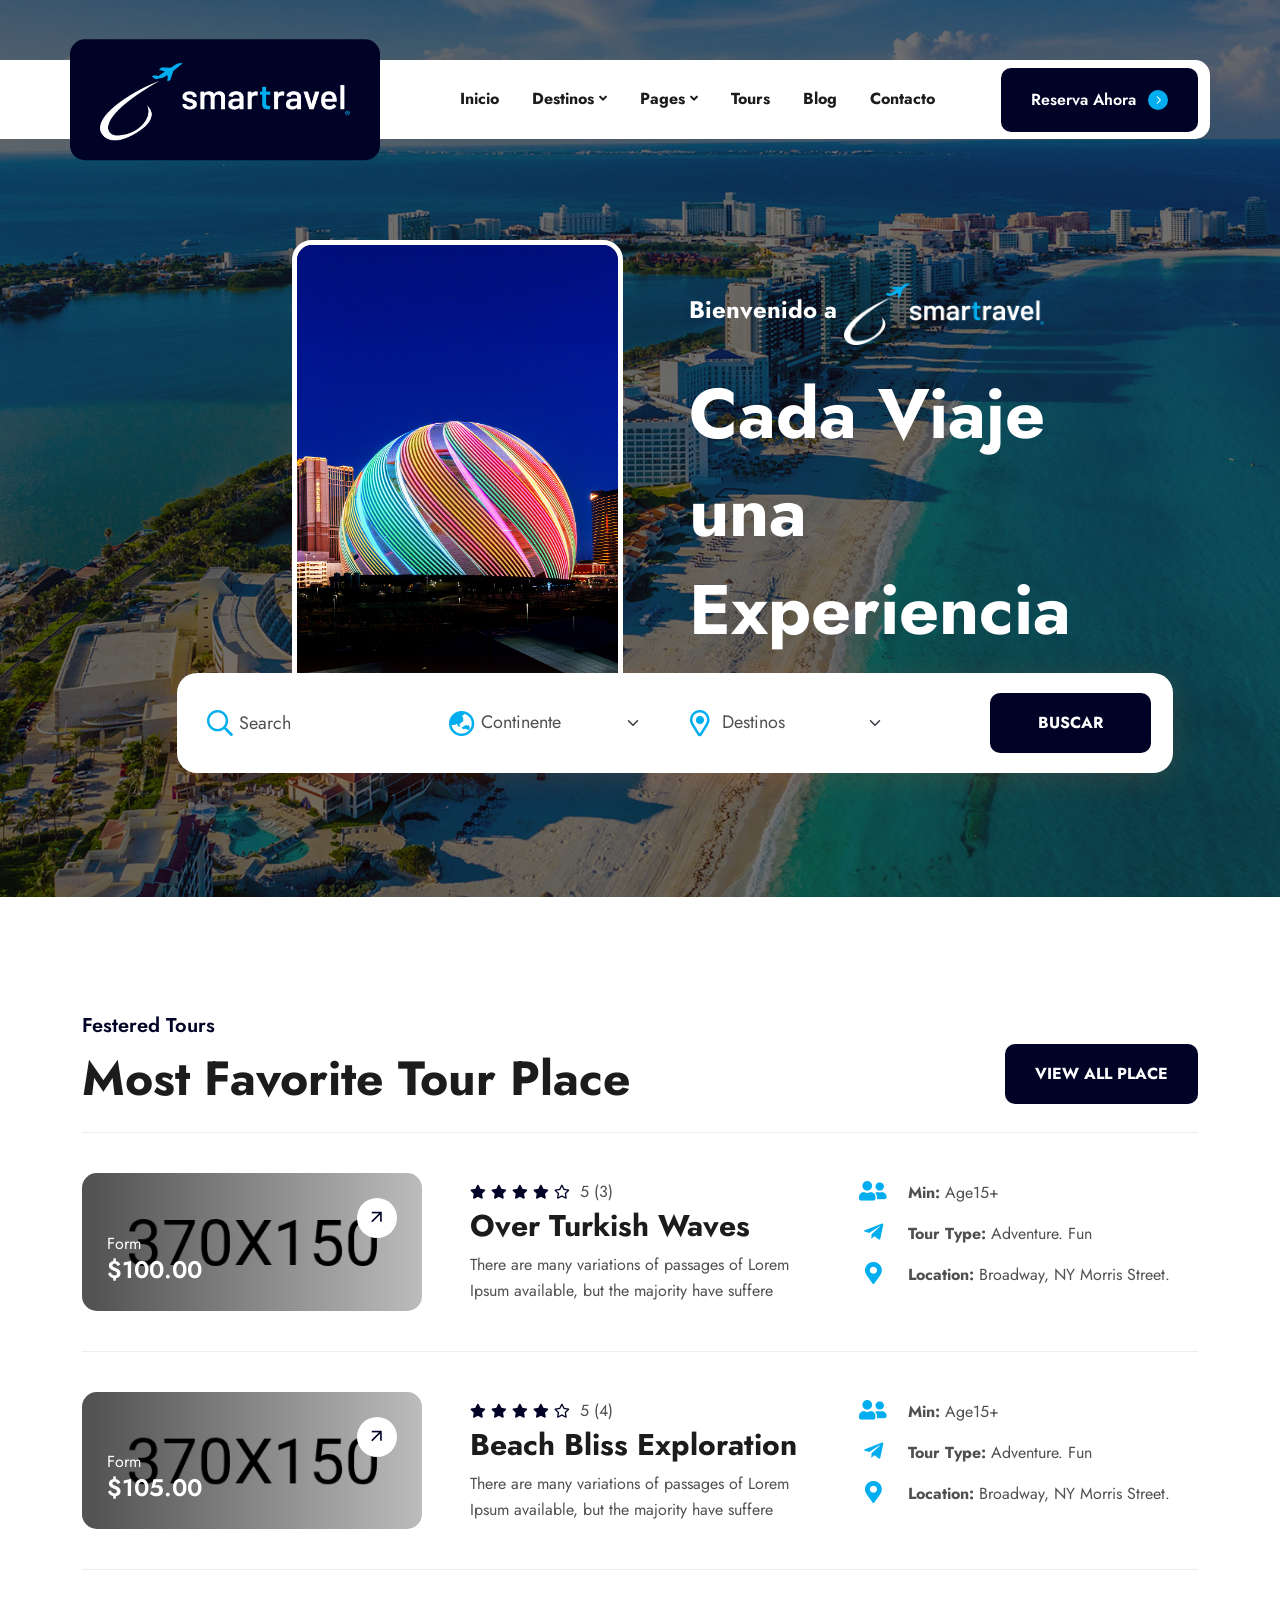
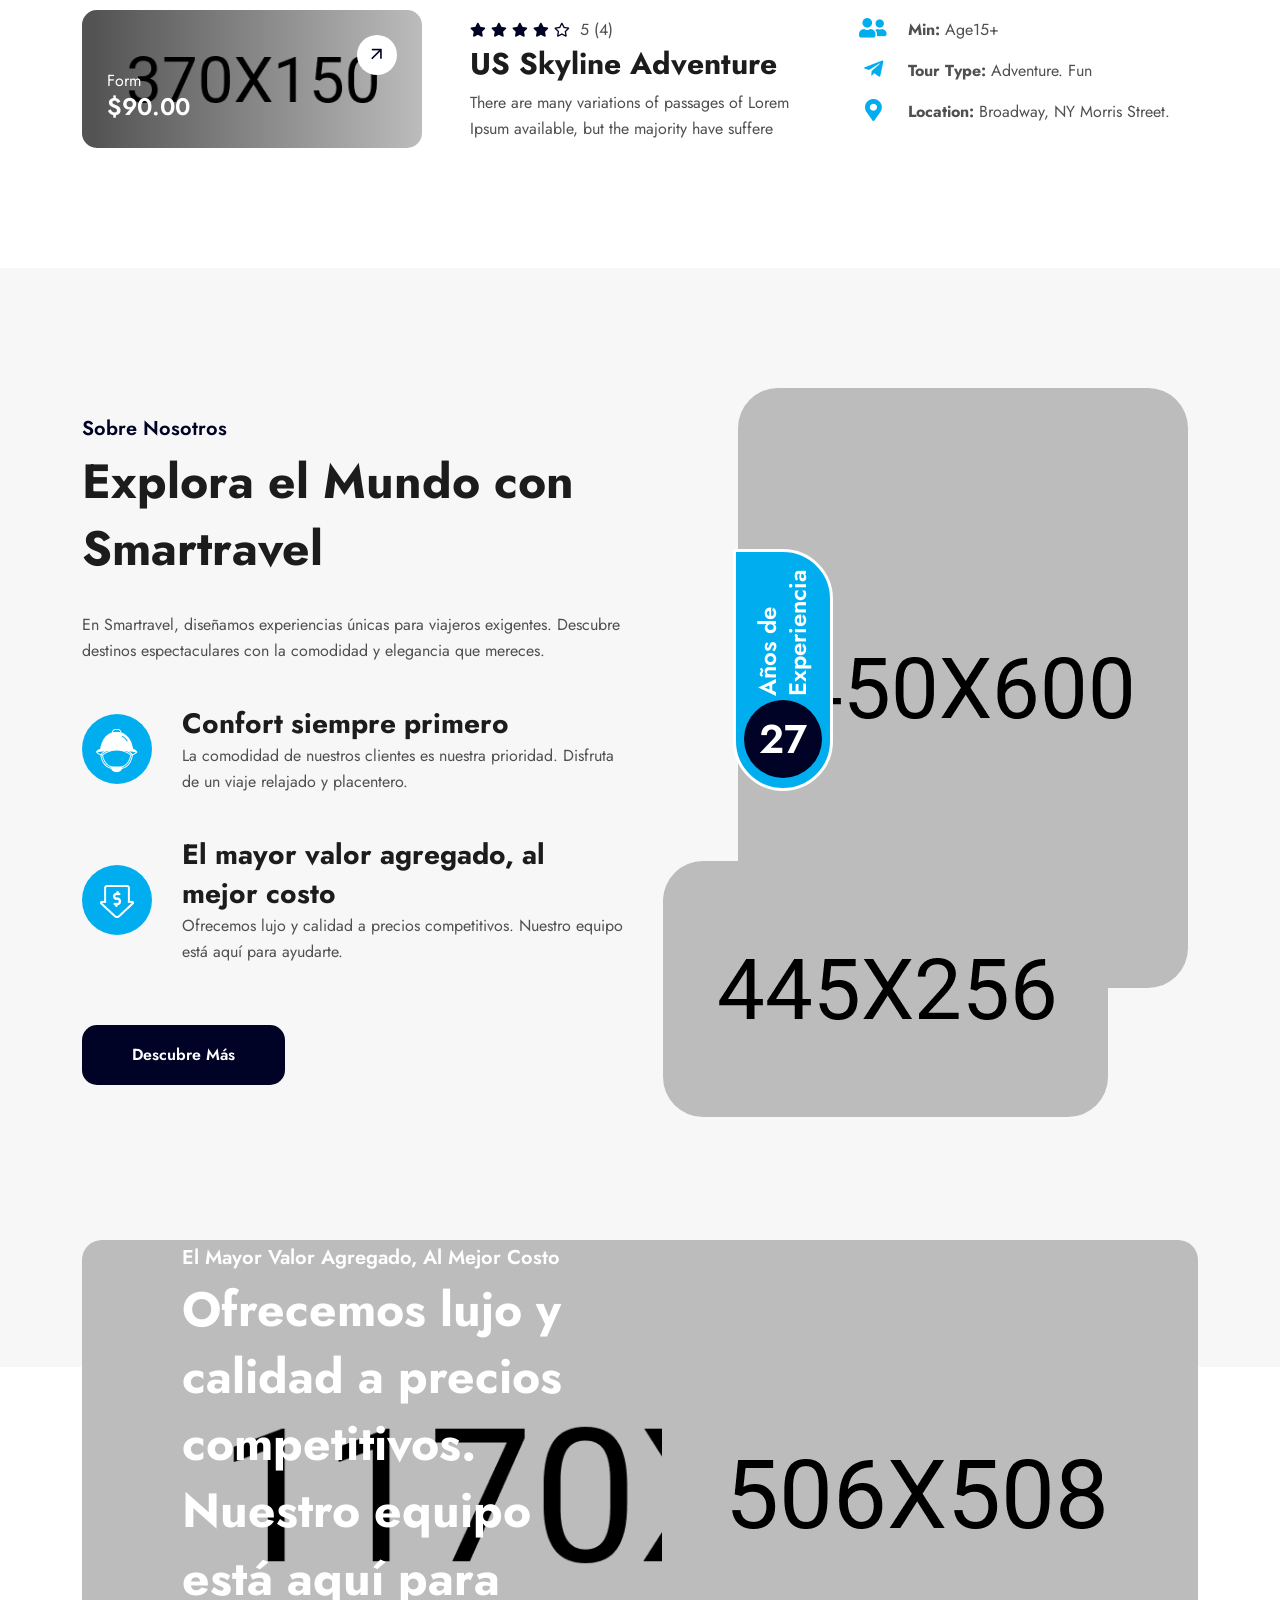
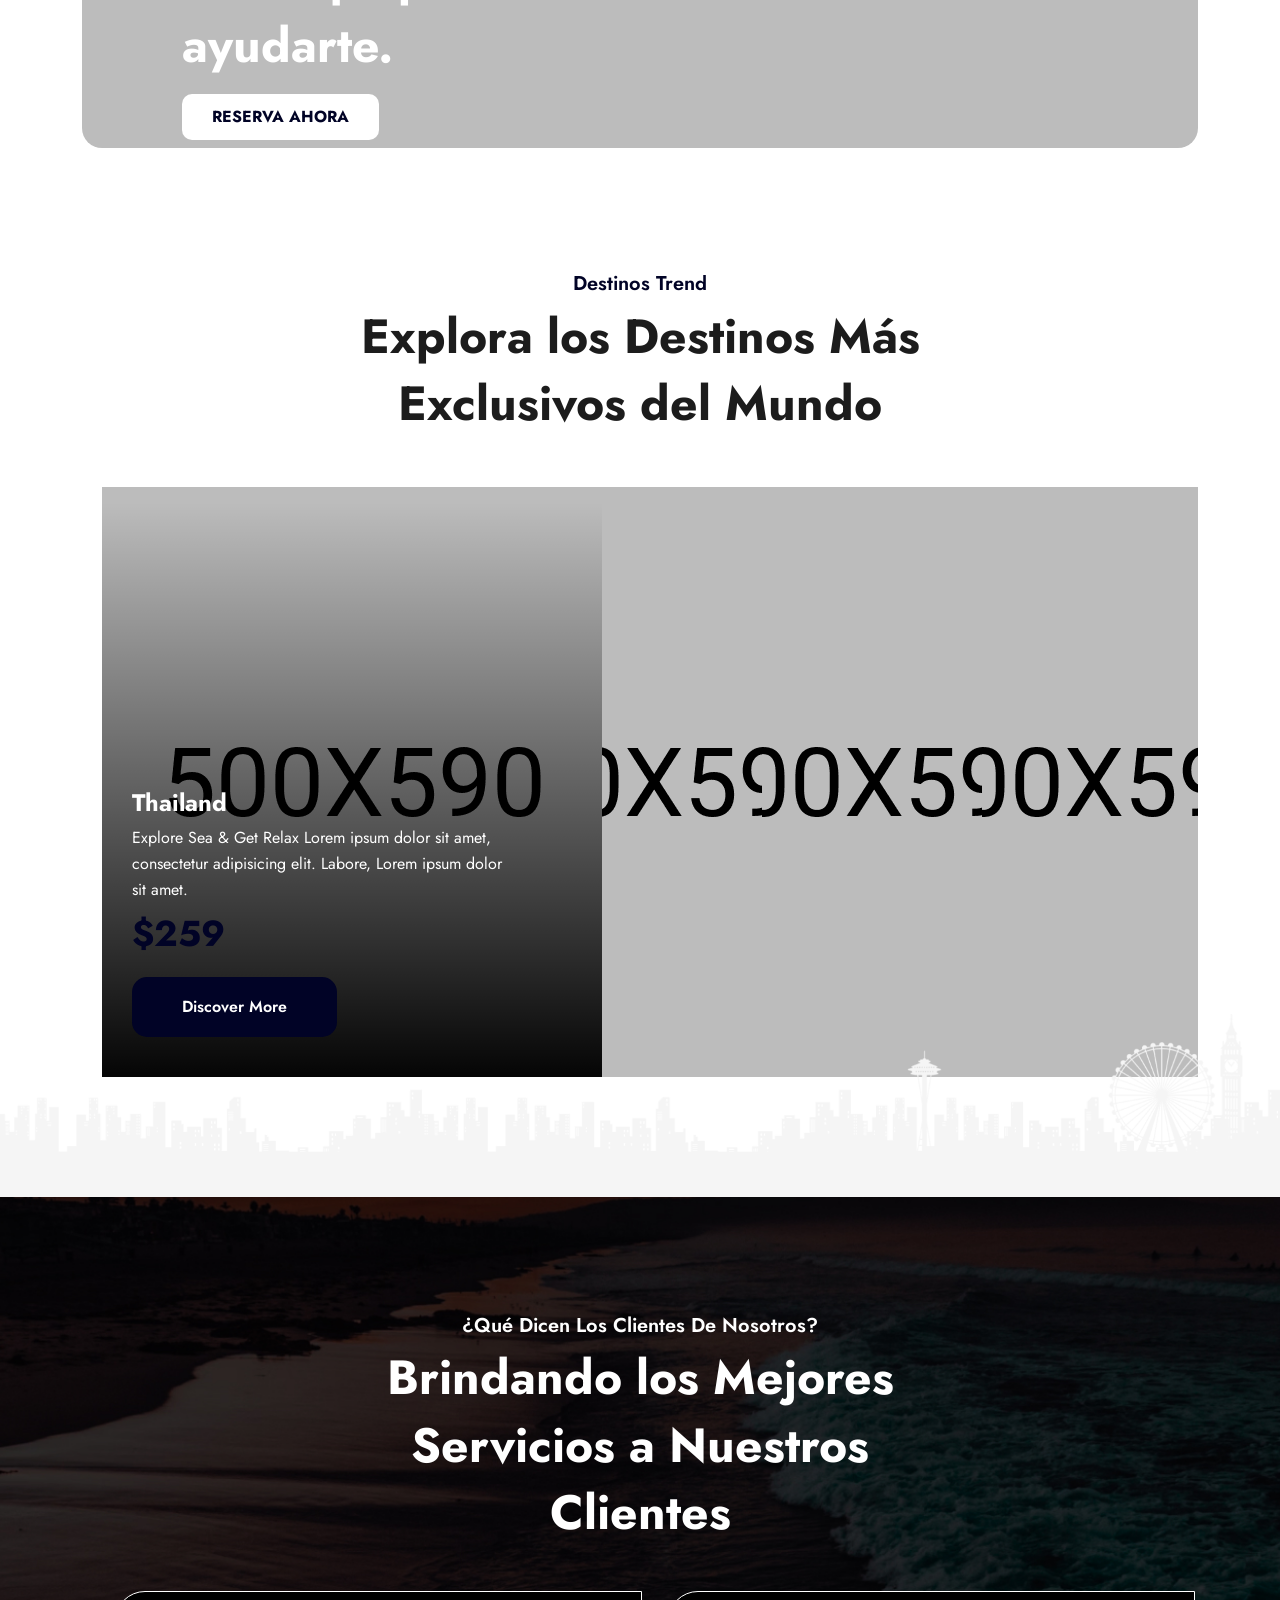
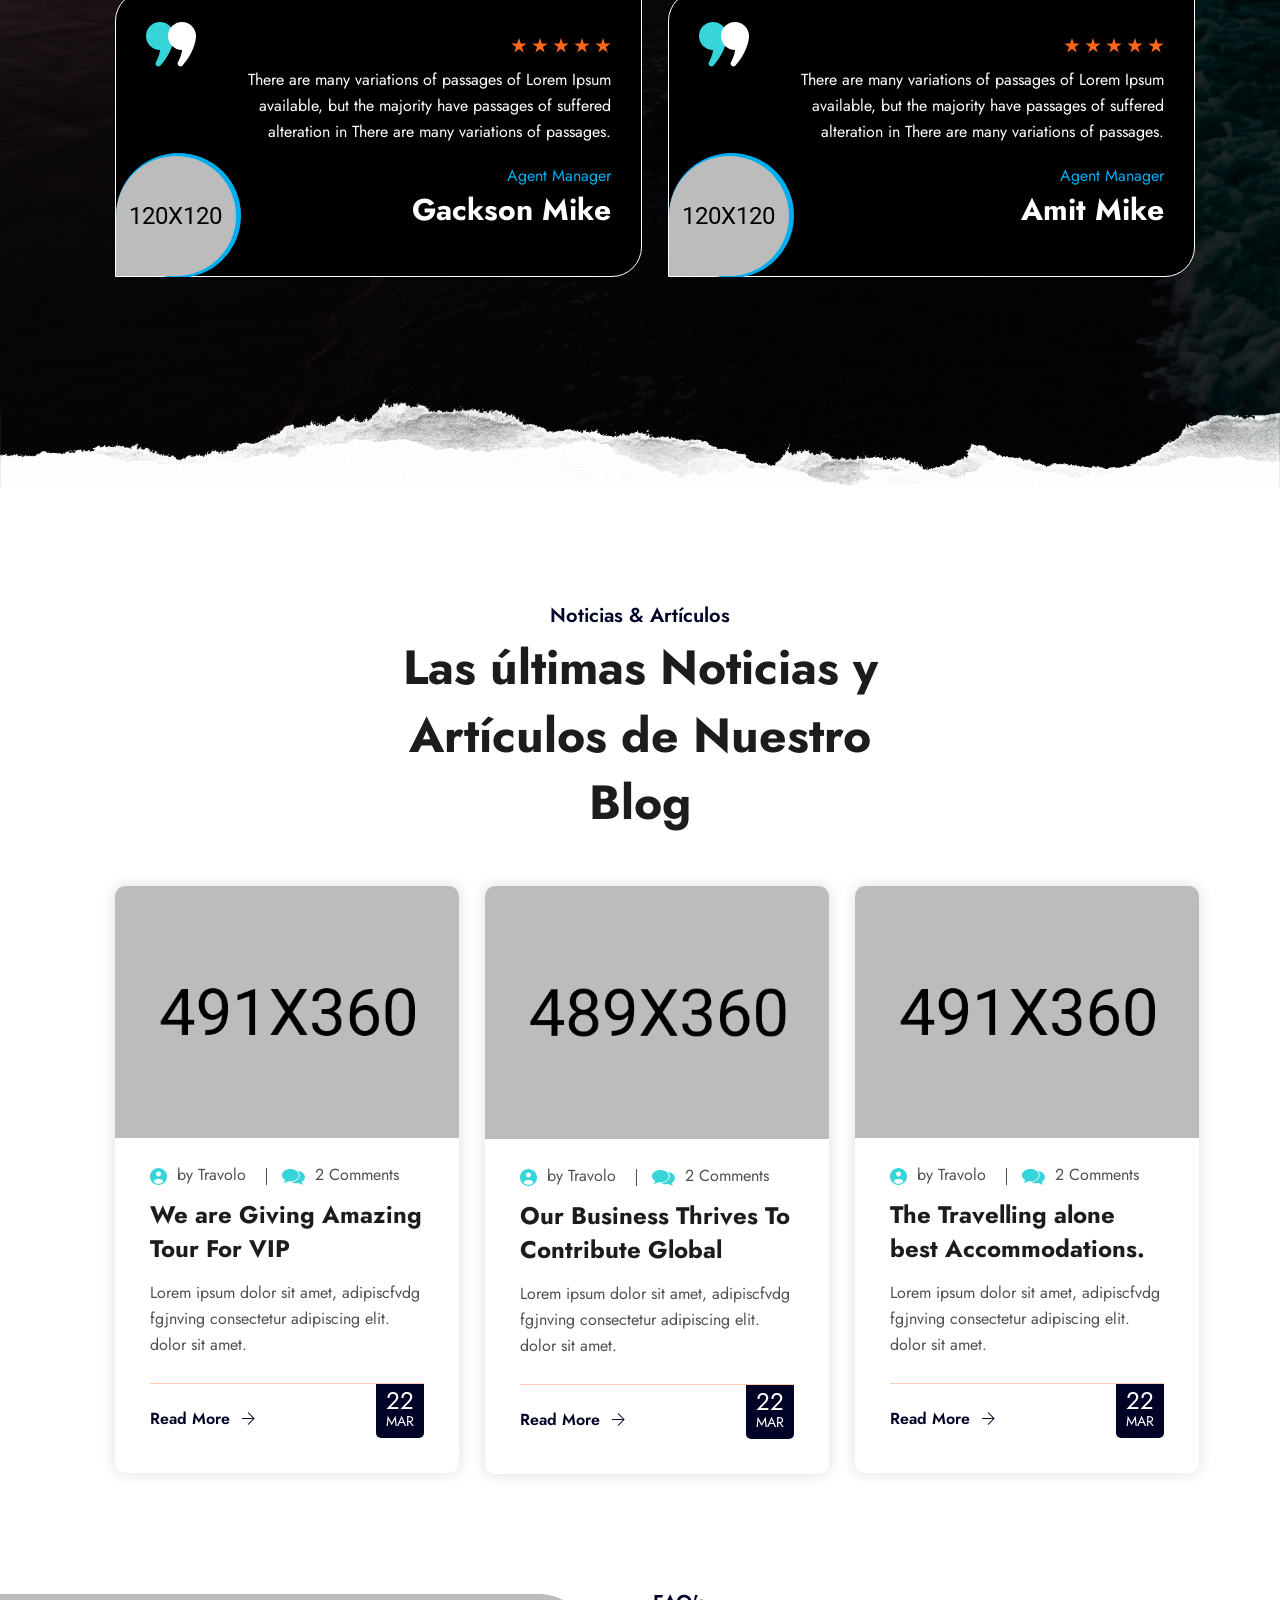
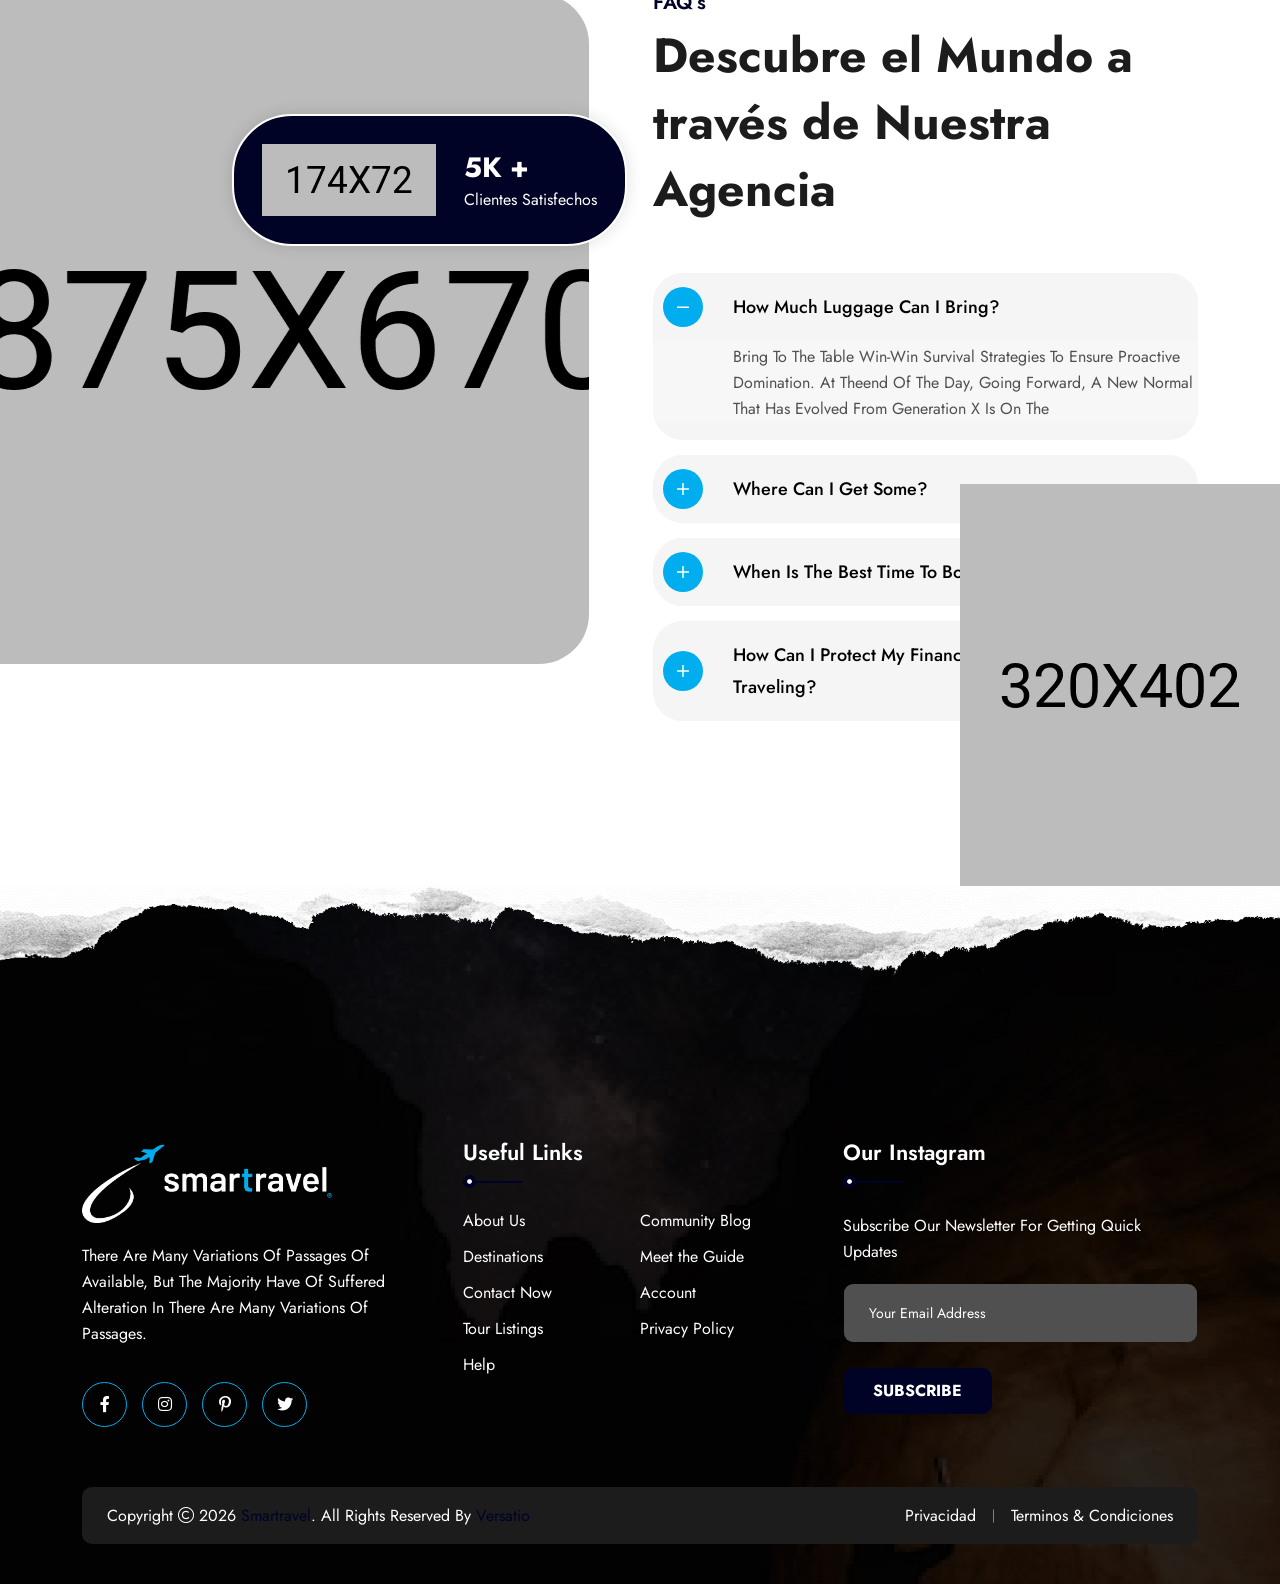
==== index-6.html @ 103b04b2 "first commit" ====
<!DOCTYPE html>
<html class="no-js" lang="zxx">

<head>
  <meta charset="utf-8">
  <meta http-equiv="x-ua-compatible" content="ie=edge">
  <title>Smartravel</title>
  <meta name="author" content="vecuro">
  <meta name="description" content="Travolo -  Travel Agency & Tour Booking HTML Template">
  <meta name="keywords" content="Travolo -  Travel Agency & Tour Booking HTML Template">
  <meta name="robots" content="INDEX,FOLLOW">

  <!-- Mobile Specific Metas -->
  <meta name="viewport" content="width=device-width, initial-scale=1, shrink-to-fit=no">

  <!-- Favicons - Place favicon.ico in the root directory -->
  <link rel="icon" type="image/png" href="assets/img/favicons/FAVICON_SMARTRAVEL.png">
  <meta name="msapplication-TileColor" content="#ffffff">
  <meta name="theme-color" content="#ffffff">

  <!--==============================
      Google Fonts
  ============================== -->
  <link rel="preconnect" href="https://fonts.googleapis.com">
  <link rel="preconnect" href="https://fonts.gstatic.com" crossorigin>
  <link href="https://fonts.googleapis.com/css2?family=Jost:wght@400;500;600;700;800&display=swap" rel="stylesheet">

  <!--==============================
        All CSS File
    ============================== -->
  <!-- Bootstrap -->
  <!-- <link rel="stylesheet" href="assets/css/app.min.css"> -->
  <link rel="stylesheet" href="assets/css/bootstrap.min.css">
  <!-- Fontawesome Icon -->
  <link rel="stylesheet" href="assets/css/fontawesome.min.css">
  <!-- Magnific Popup -->
  <link rel="stylesheet" href="assets/css/magnific-popup.min.css">
  <!-- Slick Slider -->
  <link rel="stylesheet" href="assets/css/slick.min.css">
  <!-- Theme Custom CSS -->
  <link rel="stylesheet" href="assets/css/style.css">

  <link rel="preconnect" href="https://fonts.googleapis.com">
  <link rel="preconnect" href="https://fonts.gstatic.com" crossorigin>
  <link href="https://fonts.googleapis.com/css2?family=Pinyon+Script&display=swap" rel="stylesheet">
  <!-- <style>
  .preloader {
      position: fixed;
      left: 0;
      top: 0;
      width: 100%;
      height: 100%;
      z-index: 9999;
      background-color: rgba(255, 255, 255, 0.8); /* Fondo semi-transparente */
      display: flex;
      justify-content: center;
      align-items: center;
      backdrop-filter: blur(5px); /* Efecto de desenfoque */
  }

  .spinner {
      width: 100px;
      height: 100px;
      background: url('path/to/your/loading.gif') no-repeat center center; /* Ruta a tu GIF */
      background-size: cover;
      border-radius: 50%;
  }

  /* Asegúrate de que el contenido principal esté visible después de cargar */
  #content {
      opacity: 1;
      transition: opacity 0.5s;
  }

  #content.hidden {
      opacity: 0;
  }
  </style> -->
    

</head>

<body>

  <!--********************************
    Code Start From Here 
    ******************************** -->

  <!--==============================
      Mobile Menu
    ============================== -->
    <div class="vs-menu-wrapper">
      <div class="vs-menu-area text-center">
        <button class="vs-menu-toggle"><i class="fal fa-times"></i></button>
        <div class="mobile-logo">
          <a href="index.html"><img src="assets/img/logo.svg" alt="Travolo"></a>
        </div>
        <div class="vs-mobile-menu">
          <ul>
            <li class="menu-item-has-children">
              <a href="index-6.html">Inicio</a>
              <!-- <ul class="sub-menu">
                <li><a href="index.html">Home One</a></li>
                <li><a href="index-2.html">Home Two</a></li>
                <li><a href="index-3.html">Home Three</a></li>
                <li><a href="index-4.html">Home Four</a></li>
                <li><a href="index-5.html">Home Five</a></li>
                <li><a href="index-6.html">Home Six</a></li>
              </ul> -->
            </li>
            <li class="menu-item-has-children">
              <a href="#">Destinos</a>
              <!-- <ul class="sub-menu">
                <li><a href="destinations.html">Destinations</a></li>
                <li><a href="destination-details.html">Destinations Details</a></li>
              </ul> -->
            </li>
            <li class="menu-item-has-children">
              <a href="#">Pages</a>
              <ul class="sub-menu">
                <li><a href="about.html">About Us</a></li>
                <li><a href="tours.html">Tours List</a></li>
                <li><a href="tour-booking.html">Tour Booking</a></li>
                <li><a href="destinations.html">Destinations</a></li>
                <li><a href="destination-details.html">Destinations Details</a></li>
                <li><a href="error.html">Error</a></li>
              </ul>
            </li>
            <li class="menu-item-has-children">
              <a href="#">Tours</a>
              <ul class="sub-menu">
                <li><a href="tours.html">Tours List</a></li>
                <li><a href="tour-booking.html">Tour Booking</a></li>
              </ul>
            </li>
            <!-- <li class="menu-item-has-children">
              <a href="#">Shop</a>
              <ul class="sub-menu">
                <li><a href="shop.html">Shop</a></li>
                <li><a href="shop-details.html">Shop Details</a></li>
                <li><a href="cart.html">Cart</a></li>
                <li><a href="checkout.html">Checkout</a></li>
              </ul>
            </li> -->
            <li>
              <a href="#">Blog</a>
              <!-- <ul class="sub-menu">
                <li><a href="blog.html">Blog List</a></li>
                <li><a href="blog-grid.html">Blog Grid</a></li>
                <li><a href="blog-details.html">Blog Details</a></li>
              </ul> -->
            </li>
            <li>
              <a href="contact.html">Contacto</a>
            </li>
          </ul>
        </div>
      </div>
    </div>

  <!--==============================
      Popup Search Box
    ============================== -->
  <div class="popup-search-box d-none d-lg-block  ">
    <button class="searchClose"><i class="fal fa-times"></i></button>
    <form action="#">
      <input type="text" class="border-theme" placeholder="¿Qué es lo que estás buscando?">
      <button type="submit"><i class="fal fa-search"></i></button>
    </form>
  </div>

  <!--==============================
      Header Area
    ==============================-->
  <header class="vs-header header-layout6">
    <div class="sticky-wrapper">
      <div class="sticky-active">
        <div class="container position-relative z-index-common">
          <div class="row align-items-center justify-content-between">
            <div class="col-auto">
              <div class="vs-logo">
                <a href="index.html"><img src="assets/img/HOME_SMARTRAVEL.png" alt="logo" width="250px"></a>
              </div>
            </div>
            <div class="col text-end">
              <nav class="main-menu  menu-style1 d-none d-lg-block">
                <ul>
                  <li>
                    <a href="index-6.html">Inicio</a>
                    <!-- <ul class="sub-menu">
                      <li><a href="index.html">Home One</a></li>
                      <li><a href="index-2.html">Home Two</a></li>
                      <li><a href="index-3.html">Home Three</a></li>
                      <li><a href="index-4.html">Home Four</a></li>
                      <li><a href="index-5.html">Home Five</a></li>
                      <li><a href="index-6.html">Home Six</a></li>
                    </ul> -->
                  </li>
                  <li class="menu-item-has-children">
                    <a href="#">Destinos</a>
                    <!-- <ul class="sub-menu">
                      <li><a href="destinations.html">Destinations</a></li>
                      <li><a href="destination-details.html">Destinations Details</a></li>
                    </ul> -->
                  </li>
                  <li class="menu-item-has-children mega-menu-wrap">
                    <a href="#">Pages</a>
                    <ul class="mega-menu">
                      <li>
                        <a href="shop.html">Pagelist 1</a>
                        <ul>
                          <li><a href="index.html">Home One</a></li>
                          <li><a href="index-2.html">Home Two</a></li>
                          <li><a href="index-3.html">Home Three</a></li>
                          <li><a href="index-4.html">Home Four</a></li>
                          <li><a href="index-5.html">Home Five</a></li>
                          <li><a href="index-6.html">Home Six</a></li>
                        </ul>
                      </li>
                      <li>
                        <a href="#">Pagelist 2</a>
                        <ul>
                          <li><a href="about.html">About Us</a></li>
                          <li><a href="destinations.html">Destinations</a></li>
                          <li><a href="destination-details.html">Destinations Details</a></li>
                          <li><a href="tours.html">Tours List</a></li>
                          <li><a href="tour-booking.html">Tour Booking</a></li>
                        </ul>
                      </li>
                      <li>
                        <a href="#">Pagelist 3</a>
                        <ul>
                          <li><a href="shop.html">Shop</a></li>
                          <li><a href="shop-details.html">Shop Details</a></li>
                          <li><a href="cart.html">Cart</a></li>
                          <li><a href="checkout.html">Checkout</a></li>
                          <li><a href="blog.html">Blog List</a></li>
                        </ul>
                      </li>
                      <li>
                        <a href="#">Pagelist 4</a>
                        <ul>
                          <li><a href="blog-grid.html">Blog Grid</a></li>
                          <li><a href="blog-details.html">Blog Details</a></li>
                          <li><a href="error.html">Error Page</a></li>
                        </ul>
                      </li>
                    </ul>
                  </li>
                  <li>
                    <a href="#">Tours</a>
                    <!-- <ul class="sub-menu">
                      <li><a href="tours.html">Tours List</a></li>
                      <li><a href="tour-booking.html">Tour Booking</a></li>
                    </ul> -->
                  </li>
                  <!-- <li class="menu-item-has-children">
                    <a href="#">Shop</a>
                    <ul class="sub-menu">
                      <li><a href="shop.html">Shop</a></li>
                      <li><a href="shop-details.html">Shop Details</a></li>
                      <li><a href="cart.html">Cart</a></li>
                      <li><a href="checkout.html">Checkout</a></li>
                    </ul>
                  </li> -->
                  <li>
                    <a href="#">Blog</a>
                    <!-- <ul class="sub-menu">
                      <li><a href="blog.html">Blog List</a></li>
                      <li><a href="blog-grid.html">Blog Grid</a></li>
                      <li><a href="blog-details.html">Blog Details</a></li>
                    </ul> -->
                  </li>
                  <li>
                    <a href="contact.html">Contacto</a>
                  </li>
                </ul>
              </nav>
              <button class="vs-menu-toggle d-inline-block d-lg-none"><i class="fal fa-bars"></i></button>
            </div>
            <div class="col-auto d-none d-xl-block">
              <div class="header-right">
                <ul>
                  <li class="mr-40">
                    <div class="header-btns">
                      <button class="searchBoxTggler">
                        <i class="fal fa-search"></i>
                      </button>
                      <button class="sideCartToggler">
                        <i class="fas fa-shopping-basket"></i><span class="button-badge">2</span>
                      </button>
                    </div>
                  </li>
                  <li>
                    <a class="vs-btn style7" href="contact.html">
                      Reserva Ahora
                      <i>
                        <svg width="5" height="8" viewBox="0 0 5 8" fill="none" xmlns="http://www.w3.org/2000/svg">
                          <path
                            d="M4.85355 4.35355C5.04882 4.15829 5.04882 3.84171 4.85355 3.64645L1.67157 0.464466C1.47631 0.269204 1.15973 0.269204 0.964466 0.464466C0.769204 0.659728 0.769204 0.976311 0.964466 1.17157L3.79289 4L0.964466 6.82843C0.769204 7.02369 0.769204 7.34027 0.964466 7.53553C1.15973 7.7308 1.47631 7.7308 1.67157 7.53553L4.85355 4.35355ZM4 4.5H4.5V3.5H4V4.5Z"
                            fill="white" />
                        </svg>
                      </i>
                    </a>
                  </li>
                </ul>
              </div>
            </div>
          </div>
        </div>
      </div>
    </div>
  </header>

  <!--==============================
    Hero Area Start 
  ==============================-->
  <section class="hero-layout3" data-bg-src="assets/img/bg/cancunBanner.jpg">
    <div class="hero-mask">
      <div class="container">
        <div class="row align-items-center justify-content-start">
          <div class="col-lg-10 offset-lg-2">
            <div class="row">
              <div class="col-lg-5">
                <div class="vs-carousel" id="hero-slider" data-slide-show="1" autoplay="false">
                  <div class="hero-slide">
                    <div class="hero-img">
                      <img class="img1" src="assets/img/banner/vegas.png" alt="hero">
                    </div>
                  </div>
                  <div class="hero-slide">
                    <div class="hero-img">
                      <img class="img1" src="assets/img/banner/disney.png" alt="hero">
                    </div>
                  </div>
                  <div class="hero-slide">
                    <div class="hero-img">
                      <img class="img1" src="assets/img/banner/ny.png" alt="hero">
                    </div>
                  </div>
                </div>
              </div>
              <div class="col-lg-7">
                <div class="hero-content">
                  <span class="hero-subtitle">Bienvenido a <img src="assets/img/HOME_SMARTRAVEL.png" width="200px"></span>
                  <h1 class="hero-title">Cada Viaje <br>una Experiencia <br>Inolvidable</h1>
                </div>
              </div>
            </div>
          </div>
        </div>
        <div class="hero-bottom">
          <div class="container">
            <div class="row justify-content-center">
              <div class="col-lg-10">
                <form class="hero-form">
                  <div class="row align-items-center">
                    <div class="col-lg-3 col-md-6 px-0 col-sm-6 col-12">
                      <div class="form-group">
                        <i class="far fa-search"></i>
                        <input type="text" placeholder="Search" />
                      </div>
                    </div>
                    <div class="col-lg-3 col-md-6 px-0 col-sm-6 col-12">
                      <div class="form-group">
                        <i class="far fa-globe-asia"></i>
                        <select class="form-select" name="name">
                          <option value="" selected="selected" disabled="disabled" hidden="">Continente</option>
                          <option value="">Asia</option>
                          <option value="">África</option>
                          <option value="">Amércia</option>
                          <option value="">Europa</option>
                        </select>
                      </div>
                    </div>
                    <div class="col-lg-3 col-md-6 px-0 col-sm-6 col-12">
                      <div class="form-group">
                        <i class="far fa-map-marker-alt"></i>
                        <select class="form-select" name="name">
                          <option value="" selected="selected" disabled="disabled" hidden="">Destinos</option>
                          <option value="">México</option>
                          <option value="">España</option>
                          <option value="">Estados Unidos</option>
                          <option value="">Inglaterra</option>
                        </select>
                      </div>
                    </div>
                    <div class="col-lg-3 col-md-6 px-0 text-end col-sm-6 col-12">
                      <button class="vs-btn style4">Buscar</button>
                    </div>
                  </div>
                </form>
              </div>
            </div>
          </div>
        </div>
      </div>
      
    </div>
  </section>
  <!-- ============================
      Hero Area End 
  ==============================-->
  <!--==============================
    Tour Package Area Start 
  ==============================-->
  <section class="space package-layout1">
    <div class="container ">
      <div class="row">
        <div class="col-lg-12 wow fadeInUp" data-wow-delay="0.3s">
          <div class="package-top">
            <div class="title-area">
              <span class="sec-subtitle2">Festered Tours</span>
              <h2 class="sec-title h1">Most Favorite Tour Place</h2>
            </div>
            <div class="title-btn">
              <a class="vs-btn style4" href="tour-booking.html">View all place</a>
            </div>
          </div>
        </div>
      </div>
      <div class="package-style2">
        <div class="row gx-5 align-items-center">
          <div class="col-lg-4">
            <div class="package-img">
              <a href="tour-booking.html">
                <img src="assets/img/tours/tour-5-1.jpg" alt="Package Image">
              </a>
              <div class="price-box">
                <p class="price-text">Form</p>
                <span class="package-price">$100.00</span>
              </div>
              <div class="package-icon">
                <a href="tour-booking.html">
                  <i class="far fa-arrow-right"></i>
                </a>
              </div>
            </div>
          </div>
          <div class="col-lg-4">
            <div class="package-content">
              <div class="package-review">
                <i class="fas fa-star"></i>
                <i class="fas fa-star"></i>
                <i class="fas fa-star"></i>
                <i class="fas fa-star"></i>
                <i class="far fa-star"></i>
                <span>5 (3)</span>
              </div>
              <h3 class="package-title"><a href="tour-booking.html">Over Turkish Waves</a></h3>
              <p class="package-text">There are many variations of passages of Lorem Ipsum available, but the majority have suffere</p>
            </div>
          </div>
          <div class="col-lg-4">
            <div class="package-meta">
              <ul>
                <li>
                  <a href="#"><i class="fas fa-user-friends"></i><strong>Min:</strong>Age15+</a>
                </li>
                <li>
                  <a href="#"><i class="fab fa-telegram-plane"></i><strong>Tour Type:</strong>Adventure. Fun</a>
                </li>
                <li>
                  <a href="#"><i class="fas fa-map-marker-alt"></i><strong>Location:</strong>Broadway, NY Morris Street.</a>
                </li>
              </ul>
            </div>
          </div>
        </div>
      </div>
      <div class="package-style2">
        <div class="row gx-5 align-items-center">
          <div class="col-lg-4">
            <div class="package-img">
              <a href="tour-booking.html">
                <img src="assets/img/tours/tour-5-2.jpg" alt="Package Image">
              </a>
              <div class="price-box">
                <p class="price-text">Form</p>
                <span class="package-price">$105.00</span>
              </div>
              <div class="package-icon">
                <a href="tour-booking.html">
                  <i class="far fa-arrow-right"></i>
                </a>
              </div>
            </div>
          </div>
          <div class="col-lg-4">
            <div class="package-content">
              <div class="package-review">
                <i class="fas fa-star"></i>
                <i class="fas fa-star"></i>
                <i class="fas fa-star"></i>
                <i class="fas fa-star"></i>
                <i class="far fa-star"></i>
                <span>5 (4)</span>
              </div>
              <h3 class="package-title"><a href="tour-booking.html">Beach Bliss Exploration</a></h3>
              <p class="package-text">There are many variations of passages of Lorem Ipsum available, but the majority have suffere</p>
            </div>
          </div>
          <div class="col-lg-4">
            <div class="package-meta">
              <ul>
                <li>
                  <a href="#"><i class="fas fa-user-friends"></i><strong>Min:</strong>Age15+</a>
                </li>
                <li>
                  <a href="#"><i class="fab fa-telegram-plane"></i><strong>Tour Type:</strong>Adventure. Fun</a>
                </li>
                <li>
                  <a href="#"><i class="fas fa-map-marker-alt"></i><strong>Location:</strong>Broadway, NY Morris Street.</a>
                </li>
              </ul>
            </div>
          </div>
        </div>
      </div>
      <div class="package-style2 pb-0">
        <div class="row gx-5 align-items-center">
          <div class="col-lg-4">
            <div class="package-img">
              <a href="tour-booking.html">
                <img src="assets/img/tours/tour-5-3.jpg" alt="Package Image">
              </a>
              <div class="price-box">
                <p class="price-text">Form</p>
                <span class="package-price">$90.00</span>
              </div>
              <div class="package-icon">
                <a href="tour-booking.html">
                  <i class="far fa-arrow-right"></i>
                </a>
              </div>
            </div>
          </div>
          <div class="col-lg-4">
            <div class="package-content">
              <div class="package-review">
                <i class="fas fa-star"></i>
                <i class="fas fa-star"></i>
                <i class="fas fa-star"></i>
                <i class="fas fa-star"></i>
                <i class="far fa-star"></i>
                <span>5 (4)</span>
              </div>
              <h3 class="package-title"><a href="tour-booking.html">US Skyline Adventure</a></h3>
              <p class="package-text">There are many variations of passages of Lorem Ipsum available, but the majority have suffere</p>
            </div>
          </div>
          <div class="col-lg-4">
            <div class="package-meta">
              <ul>
                <li>
                  <a href="#"><i class="fas fa-user-friends"></i><strong>Min:</strong>Age15+</a>
                </li>
                <li>
                  <a href="#"><i class="fab fa-telegram-plane"></i><strong>Tour Type:</strong>Adventure. Fun</a>
                </li>
                <li>
                  <a href="#"><i class="fas fa-map-marker-alt"></i><strong>Location:</strong>Broadway, NY Morris Street.</a>
                </li>
              </ul>
            </div>
          </div>
        </div>
      </div>
    </div>
  </section>
  <!--==============================
    Tour Package Area End 
  ==============================-->
  <!--==============================
    About Area Start 
  ==============================-->
  <section class="space-top about-layout1 bg-smoke">
    <div class="container">
      <div class="row align-items-center">
        <div class="col-lg-6">
          <div class="about-content">
            <div class="title-area">
              <span class="sec-subtitle2">Sobre Nosotros</span>
              <h2 class="sec-title h1">Explora el Mundo con Smartravel</h2>
              <p class="sec-text">En Smartravel, diseñamos experiencias únicas para viajeros exigentes. Descubre destinos espectaculares con la comodidad y elegancia que mereces.</p>
            </div>
            <ul class="about-list3">
              <li class="list-item">
                <div class="about-icon">
                  <img src="assets/img/icons/about-icon1.png" alt="about-icon">
                </div>
                <div class="icon-content">
                  <h3 class="title">Confort siempre primero</h3>
                  <p class="text">La comodidad de nuestros clientes es nuestra prioridad. Disfruta de un viaje relajado y placentero.</p>
                </div>
              </li>
              <li class="list-item">
                <div class="about-icon">
                  <img src="assets/img/icons/about-icon2.png" alt="about-icon">
                </div>
                <div class="icon-content">
                  <h3 class="title">El mayor valor agregado, al mejor costo</h3>
                  <p class="text">Ofrecemos lujo y calidad a precios competitivos. Nuestro equipo está aquí para ayudarte.</p>
                </div>
              </li>
            </ul>
            <div class="about-bottom">
              <a href="about.html" class="vs-btn style5">Descubre más</a>
              <div class="item2">
                <div class="item2__icon">
                  <img src="assets/img/icons/phone-icon-2.svg" alt="phone icon 1">
                </div>
                <div class="item2__text">
                  <span>Teléfono:</span>
                  <a href="tel:+0207388561922">+52 55 1234 5678</a>
                </div>
              </div>
            </div>
          </div>
        </div>
        <div class="col-lg-6">
          <div class="img-box3">
            <div class="box1">
              <div class="media-box1">
                <p class="media-text">Años de Experiencia</p>
                <span class="media-info">27</span>
              </div>
            </div>
            <img class="img1" src="assets/img/about/img-3-1.jpg" alt="about image">
            <div class="bottom-img">
              <img class="img3" src="assets/img/about/img-3-2.jpg" alt="about image">
            </div>
          </div>
        </div>
      </div>
    </div>
  </section>
  <!--==============================
    About Area End 
  ==============================-->
  <!--==============================
    Special Offer Area Start 
  ==============================-->
  <section class="position-relative">
    <div class="container">
      <div class="offer-layout1" data-bg-src="assets/img/banner/offer-banner1.png">
        <div class="row align-items-center justify-content-between">
          <div class="col-lg-6 col-md-6">
            <div class="title-area white-title mb-md-0">
              <span class="sec-subtitle">El mayor valor agregado, al mejor costo</span>
              <h2 class="sec-title h1">Ofrecemos lujo y calidad a precios competitivos. Nuestro equipo está aquí para ayudarte.</h2>
              <a href="contact.html" class="vs-btn style2">Reserva Ahora</a>
            </div>
          </div>
          <div class="col-lg-6 col-md-6">
            <div class="img-box1">
              <img class="img-1-1" src="assets/img/shape/offer-1-2.png" alt="Offer image">
            </div>
          </div>
        </div>
      </div>
    </div>
  </section>
  <!--==============================
    Special Offer Area End 
  ==============================-->
  <!--==============================
    Destiniations Area Start 
  ==============================-->
  <section class="space-bottom destiniation-layout1">
    <div class="container">
      <div class="row justify-content-between align-items-center">
        <div class="col-lg-7 mx-auto">
          <div class="title-area text-center">
            <span class="sec-subtitle2">Destinos Trend</span>
            <h2 class="sec-title h1">Explora los Destinos Más Exclusivos del Mundo</h2>
          </div>
        </div>
      </div>
      <div class="destination-list row vs-carousel"data-slide-show="5" data-arrows="false" data-lg-slide-show="2"
      data-md-slide-show="2" data-sm-slide-show="1" data-center-mode="true" data-dots="true">
      <div class="col-auto px-0">
        <div class="destination-style3" data-bg-src="assets/img/destinations/destination-h-6-1.jpg">
          <div class="destination-info">
            <h4 class="destination-name"><a href="#">Thailand</a></h4>
            <p class="destination-text">Explore Sea & Get Relax Lorem ipsum dolor sit amet, consectetur adipisicing elit. Labore, Lorem ipsum dolor sit amet.</p>
            <span class="destination-price">$259</span>
            <a href="tours.html" class="vs-btn style5">Discover More</a>
          </div>
        </div>
      </div>
      <div class="col-auto px-0">
        <div class="destination-style3" data-bg-src="assets/img/destinations/destination-h-6-2.jpg">
          <div class="destination-info">
            <h4 class="destination-name"><a href="#">Thailand</a></h4>
            <p class="destination-text">Explore Sea & Get Relax Lorem ipsum dolor sit amet, consectetur adipisicing elit. Labore, Lorem ipsum dolor sit amet.</p>
            <span class="destination-price">$259</span>
            <a href="tours.html" class="vs-btn style5">Discover More</a>
          </div>
        </div>
      </div>
      <div class="col-auto px-0">
        <div class="destination-style3" data-bg-src="assets/img/destinations/destination-h-6-3.jpg">
          <div class="destination-info">
            <h4 class="destination-name"><a href="#">Thailand</a></h4>
            <p class="destination-text">Explore Sea & Get Relax Lorem ipsum dolor sit amet, consectetur adipisicing elit. Labore, Lorem ipsum dolor sit amet.</p>
            <span class="destination-price">$259</span>
            <a href="tours.html" class="vs-btn style5">Discover More</a>
          </div>
        </div>
      </div>
      <div class="col-auto px-0">
        <div class="destination-style3" data-bg-src="assets/img/destinations/destination-h-6-4.jpg">
          <div class="destination-info">
            <h4 class="destination-name"><a href="#">Thailand</a></h4>
            <p class="destination-text">Explore Sea & Get Relax Lorem ipsum dolor sit amet, consectetur adipisicing elit. Labore, Lorem ipsum dolor sit amet.</p>
            <span class="destination-price">$259</span>
            <a href="tours.html" class="vs-btn style5">Discover More</a>
          </div>
        </div>
      </div>
      <div class="col-auto px-0">
        <div class="destination-style3" data-bg-src="assets/img/destinations/destination-h-6-5.jpg">
          <div class="destination-info">
            <h4 class="destination-name"><a href="#">Thailand</a></h4>
            <p class="destination-text">Explore Sea & Get Relax Lorem ipsum dolor sit amet, consectetur adipisicing elit. Labore, Lorem ipsum dolor sit amet.</p>
            <span class="destination-price">$259</span>
            <a href="tours.html" class="vs-btn style5">Discover More</a>
          </div>
        </div>
      </div>
      <div class="col-auto px-0">
        <div class="destination-style3" data-bg-src="assets/img/destinations/destination-h-6-6.jpg">
          <div class="destination-info">
            <h4 class="destination-name"><a href="#">Thailand</a></h4>
            <p class="destination-text">Explore Sea & Get Relax Lorem ipsum dolor sit amet, consectetur adipisicing elit. Labore, Lorem ipsum dolor sit amet.</p>
            <span class="destination-price">$259</span>
            <a href="tours.html" class="vs-btn style5">Discover More</a>
          </div>
        </div>
      </div>
      </div>
    </div>
    <div class="shape-mockup d-none d-xl-block z-index-negative" style="right: 0%; bottom: 0%; left: 0%;">
      <img class="w-100" src="assets/img/shape/service-shape-2.png" alt="svg">
    </div>
  </section>
  <!--==============================
    Destinations Area End 
  ==============================-->
  <!-- ==============================
    Testimonail Area Start 
  ==============================-->
  <section class="space testimonial-style6" data-bg-src="assets/img/bg/testimonial-bg-5.jpg">
    <div class="container">
      <div class="row justify-content-center">
        <div class="col-lg-7">
          <div class="title-area text-center">
            <span class="sec-subtitle">¿Qué dicen los clientes de nosotros?</span>
            <h2 class="sec-title h1">Brindando los Mejores Servicios a Nuestros Clientes</h2>
          </div>
        </div>
      </div>
      <div class="row vs-carousel testimonial-slider5" data-slide-show="2" data-arrows="true" data-lg-slide-show="2"
        data-md-slide-show="1" data-sm-slide-show="1">
        <div class="col-6">
          <div class="testi-style6">
            <div class="testi-body">
              <div class="testi-header">
                <div class="testi-quit">
                  <img src="assets/img/icons/testmonial-icon.svg" alt="icon">
                </div>
                <div class="testi-rating">
                  <i>
                    <img src="assets/img/icons/star-icon.svg" alt="star icon">
                  </i>
                  <i>
                    <img src="assets/img/icons/star-icon.svg" alt="star icon">
                  </i>
                  <i>
                    <img src="assets/img/icons/star-icon.svg" alt="star icon">
                  </i>
                  <i>
                    <img src="assets/img/icons/star-icon.svg" alt="star icon">
                  </i>
                  <i>
                    <img src="assets/img/icons/star-icon.svg" alt="star icon">
                  </i>
                </div>
              </div>
              <div class="testi-content">
                <p class="testi-text">There are many variations of passages of Lorem Ipsum available, but the majority
                  have passages of suffered alteration in There are many variations of passages.</p>
                <span class="testi-degi">Agent Manager</span>
                <h3 class="testi-name">Gackson Mike</h3>
              </div>
            </div>
            <div class="testi-bottom">

            </div>
            <div class="testi-avater">
              <div class="img">
                <img src="assets/img/testimonial/testimonial-3-1.jpg" alt="customer image">
              </div>
            </div>
          </div>
        </div>
        <div class="col-6">
          <div class="testi-style6">
            <div class="testi-body">
              <div class="testi-header">
                <div class="testi-quit">
                  <img src="assets/img/icons/testmonial-icon.svg" alt="icon">
                </div>
                <div class="testi-rating">
                  <i>
                    <img src="assets/img/icons/star-icon.svg" alt="star icon">
                  </i>
                  <i>
                    <img src="assets/img/icons/star-icon.svg" alt="star icon">
                  </i>
                  <i>
                    <img src="assets/img/icons/star-icon.svg" alt="star icon">
                  </i>
                  <i>
                    <img src="assets/img/icons/star-icon.svg" alt="star icon">
                  </i>
                  <i>
                    <img src="assets/img/icons/star-icon.svg" alt="star icon">
                  </i>
                </div>
              </div>
              <div class="testi-content">
                <p class="testi-text">There are many variations of passages of Lorem Ipsum available, but the majority
                  have passages of suffered alteration in There are many variations of passages.</p>
                <span class="testi-degi">Agent Manager</span>
                <h3 class="testi-name">Amit Mike</h3>
              </div>
            </div>
            <div class="testi-bottom">

            </div>
            <div class="testi-avater">
              <div class="img">
                <img src="assets/img/testimonial/testimonial-3-2.jpg" alt="customer image">
              </div>
            </div>
          </div>
        </div>
        <div class="col-6">
          <div class="testi-style6">
            <div class="testi-body">
              <div class="testi-header">
                <div class="testi-quit">
                  <img src="assets/img/icons/testmonial-icon.svg" alt="icon">
                </div>
                <div class="testi-rating">
                  <i>
                    <img src="assets/img/icons/star-icon.svg" alt="star icon">
                  </i>
                  <i>
                    <img src="assets/img/icons/star-icon.svg" alt="star icon">
                  </i>
                  <i>
                    <img src="assets/img/icons/star-icon.svg" alt="star icon">
                  </i>
                  <i>
                    <img src="assets/img/icons/star-icon.svg" alt="star icon">
                  </i>
                  <i>
                    <img src="assets/img/icons/star-icon.svg" alt="star icon">
                  </i>
                </div>
              </div>
              <div class="testi-content">
                <p class="testi-text">There are many variations of passages of Lorem Ipsum available, but the majority
                  have passages of suffered alteration in There are many variations of passages.</p>
                <span class="testi-degi">Area Manager</span>
                <h3 class="testi-name">Natasa saha</h3>
              </div>
            </div>
            <div class="testi-bottom">

            </div>
            <div class="testi-avater">
              <div class="img">
                <img src="assets/img/testimonial/testimonial-3-3.jpg" alt="customer image">
              </div>
            </div>
          </div>
        </div>
      </div>
    </div>
    <div class="shape-mockup d-none d-xl-block z-index-negative" style="right: 0%; bottom: 0%; left: 0%;">
      <img class="w-100" src="assets/img/shape/fact-shape-2.svg" alt="svg">
    </div>
  </section>
  <!-- ==============================
    Testimonail Area End 
  ==============================-->
    <!--==============================
      Blogs Area Start 
    ==============================-->
    <section class="space space-extra-bottom blog-layout1 blog-wrapper">
      <div class="container">
        <div class="row justify-content-center text-center">
          <div class="col-xl-6 col-lg-8 wow fadeInUp" data-wow-delay="0.3s">
            <div class="title-area">
              <span class="sec-subtitle2">Noticias & Artículos</span>
              <h2 class="sec-title h1">Las últimas Noticias y Artículos de Nuestro Blog</h2>
            </div>
          </div>
        </div>
        <div class="row vs-carousel" data-slide-show="3" data-arrows="true" data-lg-slide-show="2" data-md-slide-show="2"
          data-sm-slide-show="1">
          <div class="col-xl-4">
            <div class="vs-blog blog-style3">
              <div class="blog-img">
                <a href="blog-details.html"><img src="assets/img/blog/blog-h-1-1.jpg" alt="blog image"></a>
              </div>
              <div class="blog-content">
                <div class="blog-top">
                  <a class="blog-link" href="blog-details.html" tabindex="0">
                    <svg width="17" height="17" viewBox="0 0 17 17" fill="none" xmlns="http://www.w3.org/2000/svg">
                      <path fill-rule="evenodd" clip-rule="evenodd" d="M17 8.5C17 13.1944 13.1944 17 8.5 17C3.80558 17 0 13.1944 0 8.5C0 3.80558 3.80558 0 8.5 0C13.1944 0 17 3.80558 17 8.5ZM11.05 5.95C11.05 7.35837 9.90837 8.5 8.5 8.5C7.09164 8.5 5.95 7.35837 5.95 5.95C5.95 4.54168 7.09164 3.4 8.5 3.4C9.90837 3.4 11.05 4.54168 11.05 5.95ZM8.5 15.725C10.0164 15.725 11.4237 15.2578 12.5859 14.4595C13.0992 14.1069 13.3185 13.4353 13.0201 12.8887C12.4015 11.7558 11.1267 11.05 8.49992 11.05C5.87324 11.05 4.59847 11.7557 3.97982 12.8887C3.68139 13.4353 3.90073 14.1069 4.41402 14.4594C5.57615 15.2578 6.98352 15.725 8.5 15.725Z" fill="#37D4D9"></path>
                    </svg>
                    by Travolo
                  </a>
                  <a class="blog-link" href="blog-details.html" tabindex="0">
                    <svg width="23" height="16" viewBox="0 0 23 16" fill="none" xmlns="http://www.w3.org/2000/svg">
                      <path d="M16.8107 6.13925C16.8107 2.74862 13.0468 0 8.40535 0C3.76388 0 0 2.74862 0 6.13925C0 8.17692 1.3592 9.98219 3.4515 11.0988C3.44548 11.1166 1.78462 14.0825 1.78462 14.0825C1.78462 14.0825 6.85619 12.184 6.87023 12.1761C7.36789 12.2437 7.88094 12.2778 8.40535 12.2778C13.0468 12.2778 16.8107 9.52923 16.8107 6.13925ZM23 8.05744C23 4.66746 19.4569 1.94313 15.6214 1.91884C21.1197 7.29397 14.6441 13.021 9.36656 13.021C9.36656 13.021 9.95318 14.196 14.5947 14.196C15.1184 14.196 15.6321 14.1606 16.1298 14.0936C16.1438 14.1028 21.2161 16 21.2161 16C21.2161 16 19.5545 13.0348 19.5492 13.017C21.6408 11.9004 23 10.0944 23 8.05744Z" fill="#37D4D9"></path>
                    </svg>
                    2 Comments
                  </a>
                </div>
                <h2 class="blog-title"><a href="blog-details.html">We are Giving Amazing Tour For VIP</a></h2>
                <p class="blog-text">Lorem ipsum dolor sit amet, adipiscfvdg fgjnving consectetur adipiscing elit. dolor
                  sit amet.</p>
                <div class="blog-bottom">
                  <a class="link-btn" href="blog-details.html">Read More <i class="fal fa-arrow-right"></i></a>
                  <a class="blog-date" href="blog-details.html">22 <span>Mar</span> </a>
                </div>
              </div>
            </div>
          </div>
          <div class="col-xl-4">
            <div class="vs-blog blog-style3">
              <div class="blog-img">
                <a href="blog-details.html"><img src="assets/img/blog/blog-h-1-2.jpg" alt="blog image"></a>
              </div>
              <div class="blog-content">
                <div class="blog-top">
                  <a class="blog-link" href="blog-details.html" tabindex="0">
                    <svg width="17" height="17" viewBox="0 0 17 17" fill="none" xmlns="http://www.w3.org/2000/svg">
                      <path fill-rule="evenodd" clip-rule="evenodd" d="M17 8.5C17 13.1944 13.1944 17 8.5 17C3.80558 17 0 13.1944 0 8.5C0 3.80558 3.80558 0 8.5 0C13.1944 0 17 3.80558 17 8.5ZM11.05 5.95C11.05 7.35837 9.90837 8.5 8.5 8.5C7.09164 8.5 5.95 7.35837 5.95 5.95C5.95 4.54168 7.09164 3.4 8.5 3.4C9.90837 3.4 11.05 4.54168 11.05 5.95ZM8.5 15.725C10.0164 15.725 11.4237 15.2578 12.5859 14.4595C13.0992 14.1069 13.3185 13.4353 13.0201 12.8887C12.4015 11.7558 11.1267 11.05 8.49992 11.05C5.87324 11.05 4.59847 11.7557 3.97982 12.8887C3.68139 13.4353 3.90073 14.1069 4.41402 14.4594C5.57615 15.2578 6.98352 15.725 8.5 15.725Z" fill="#37D4D9"></path>
                    </svg>
                    by Travolo
                  </a>
                  <a class="blog-link" href="blog-details.html" tabindex="0">
                    <svg width="23" height="16" viewBox="0 0 23 16" fill="none" xmlns="http://www.w3.org/2000/svg">
                      <path d="M16.8107 6.13925C16.8107 2.74862 13.0468 0 8.40535 0C3.76388 0 0 2.74862 0 6.13925C0 8.17692 1.3592 9.98219 3.4515 11.0988C3.44548 11.1166 1.78462 14.0825 1.78462 14.0825C1.78462 14.0825 6.85619 12.184 6.87023 12.1761C7.36789 12.2437 7.88094 12.2778 8.40535 12.2778C13.0468 12.2778 16.8107 9.52923 16.8107 6.13925ZM23 8.05744C23 4.66746 19.4569 1.94313 15.6214 1.91884C21.1197 7.29397 14.6441 13.021 9.36656 13.021C9.36656 13.021 9.95318 14.196 14.5947 14.196C15.1184 14.196 15.6321 14.1606 16.1298 14.0936C16.1438 14.1028 21.2161 16 21.2161 16C21.2161 16 19.5545 13.0348 19.5492 13.017C21.6408 11.9004 23 10.0944 23 8.05744Z" fill="#37D4D9"></path>
                    </svg>
                    2 Comments
                  </a>
                </div>
                <h2 class="blog-title"><a href="blog-details.html">Our Business Thrives To Contribute Global</a></h2>
                <p class="blog-text">Lorem ipsum dolor sit amet, adipiscfvdg fgjnving consectetur adipiscing elit. dolor
                  sit amet.</p>
                <div class="blog-bottom">
                  <a class="link-btn" href="blog-details.html">Read More <i class="fal fa-arrow-right"></i></a>
                  <a class="blog-date" href="blog-details.html">22 <span>Mar</span> </a>
                </div>
              </div>
            </div>
          </div>
          <div class="col-xl-4">
            <div class="vs-blog blog-style3">
              <div class="blog-img">
                <a href="blog-details.html"><img src="assets/img/blog/blog-h-1-3.jpg" alt="blog image"></a>
              </div>
              <div class="blog-content">
                <div class="blog-top">
                  <a class="blog-link" href="blog-details.html" tabindex="0">
                    <svg width="17" height="17" viewBox="0 0 17 17" fill="none" xmlns="http://www.w3.org/2000/svg">
                      <path fill-rule="evenodd" clip-rule="evenodd" d="M17 8.5C17 13.1944 13.1944 17 8.5 17C3.80558 17 0 13.1944 0 8.5C0 3.80558 3.80558 0 8.5 0C13.1944 0 17 3.80558 17 8.5ZM11.05 5.95C11.05 7.35837 9.90837 8.5 8.5 8.5C7.09164 8.5 5.95 7.35837 5.95 5.95C5.95 4.54168 7.09164 3.4 8.5 3.4C9.90837 3.4 11.05 4.54168 11.05 5.95ZM8.5 15.725C10.0164 15.725 11.4237 15.2578 12.5859 14.4595C13.0992 14.1069 13.3185 13.4353 13.0201 12.8887C12.4015 11.7558 11.1267 11.05 8.49992 11.05C5.87324 11.05 4.59847 11.7557 3.97982 12.8887C3.68139 13.4353 3.90073 14.1069 4.41402 14.4594C5.57615 15.2578 6.98352 15.725 8.5 15.725Z" fill="#37D4D9"></path>
                    </svg>
                    by Travolo
                  </a>
                  <a class="blog-link" href="blog-details.html" tabindex="0">
                    <svg width="23" height="16" viewBox="0 0 23 16" fill="none" xmlns="http://www.w3.org/2000/svg">
                      <path d="M16.8107 6.13925C16.8107 2.74862 13.0468 0 8.40535 0C3.76388 0 0 2.74862 0 6.13925C0 8.17692 1.3592 9.98219 3.4515 11.0988C3.44548 11.1166 1.78462 14.0825 1.78462 14.0825C1.78462 14.0825 6.85619 12.184 6.87023 12.1761C7.36789 12.2437 7.88094 12.2778 8.40535 12.2778C13.0468 12.2778 16.8107 9.52923 16.8107 6.13925ZM23 8.05744C23 4.66746 19.4569 1.94313 15.6214 1.91884C21.1197 7.29397 14.6441 13.021 9.36656 13.021C9.36656 13.021 9.95318 14.196 14.5947 14.196C15.1184 14.196 15.6321 14.1606 16.1298 14.0936C16.1438 14.1028 21.2161 16 21.2161 16C21.2161 16 19.5545 13.0348 19.5492 13.017C21.6408 11.9004 23 10.0944 23 8.05744Z" fill="#37D4D9"></path>
                    </svg>
                    2 Comments
                  </a>
                </div>
                <h2 class="blog-title"><a href="blog-details.html">The Travelling alone best Accommodations.</a></h2>
                <p class="blog-text">Lorem ipsum dolor sit amet, adipiscfvdg fgjnving consectetur adipiscing elit. dolor
                  sit amet.</p>
                <div class="blog-bottom">
                  <a class="link-btn" href="blog-details.html">Read More <i class="fal fa-arrow-right"></i></a>
                  <a class="blog-date" href="blog-details.html">22 <span>Mar</span> </a>
                </div>
              </div>
            </div>
          </div>
          <div class="col-xl-4">
            <div class="vs-blog blog-style3">
              <div class="blog-img">
                <a href="blog-details.html"><img src="assets/img/blog/blog-h-1-4.jpg" alt="blog image"></a>
              </div>
              <div class="blog-content">
                <div class="blog-top">
                  <a class="blog-link" href="blog-details.html" tabindex="0">
                    <svg width="17" height="17" viewBox="0 0 17 17" fill="none" xmlns="http://www.w3.org/2000/svg">
                      <path fill-rule="evenodd" clip-rule="evenodd" d="M17 8.5C17 13.1944 13.1944 17 8.5 17C3.80558 17 0 13.1944 0 8.5C0 3.80558 3.80558 0 8.5 0C13.1944 0 17 3.80558 17 8.5ZM11.05 5.95C11.05 7.35837 9.90837 8.5 8.5 8.5C7.09164 8.5 5.95 7.35837 5.95 5.95C5.95 4.54168 7.09164 3.4 8.5 3.4C9.90837 3.4 11.05 4.54168 11.05 5.95ZM8.5 15.725C10.0164 15.725 11.4237 15.2578 12.5859 14.4595C13.0992 14.1069 13.3185 13.4353 13.0201 12.8887C12.4015 11.7558 11.1267 11.05 8.49992 11.05C5.87324 11.05 4.59847 11.7557 3.97982 12.8887C3.68139 13.4353 3.90073 14.1069 4.41402 14.4594C5.57615 15.2578 6.98352 15.725 8.5 15.725Z" fill="#37D4D9"></path>
                    </svg>
                    by Travolo
                  </a>
                  <a class="blog-link" href="blog-details.html" tabindex="0">
                    <svg width="23" height="16" viewBox="0 0 23 16" fill="none" xmlns="http://www.w3.org/2000/svg">
                      <path d="M16.8107 6.13925C16.8107 2.74862 13.0468 0 8.40535 0C3.76388 0 0 2.74862 0 6.13925C0 8.17692 1.3592 9.98219 3.4515 11.0988C3.44548 11.1166 1.78462 14.0825 1.78462 14.0825C1.78462 14.0825 6.85619 12.184 6.87023 12.1761C7.36789 12.2437 7.88094 12.2778 8.40535 12.2778C13.0468 12.2778 16.8107 9.52923 16.8107 6.13925ZM23 8.05744C23 4.66746 19.4569 1.94313 15.6214 1.91884C21.1197 7.29397 14.6441 13.021 9.36656 13.021C9.36656 13.021 9.95318 14.196 14.5947 14.196C15.1184 14.196 15.6321 14.1606 16.1298 14.0936C16.1438 14.1028 21.2161 16 21.2161 16C21.2161 16 19.5545 13.0348 19.5492 13.017C21.6408 11.9004 23 10.0944 23 8.05744Z" fill="#37D4D9"></path>
                    </svg>
                    2 Comments
                  </a>
                </div>
                <h2 class="blog-title"><a href="blog-details.html">We are Giving Amazing Tour For VIP</a></h2>
                <p class="blog-text">Lorem ipsum dolor sit amet, adipiscfvdg fgjnving consectetur adipiscing elit. dolor
                  sit amet.</p>
                <div class="blog-bottom">
                  <a class="link-btn" href="blog-details.html">Read More <i class="fal fa-arrow-right"></i></a>
                  <a class="blog-date" href="blog-details.html">22 <span>Mar</span> </a>
                </div>
              </div>
            </div>
          </div>
        </div>
      </div>
    </section>
    <!--==============================
      Blogs Area End 
    ==============================-->
  <!--==============================
     benefits Area Start 
  ==============================-->
  <section class="benefits--layout1 space-bottom">
    <div class="img1" data-bg-src="assets/img/bg/faq-bg-1-1.png">
    </div>
    <div class="container">
      <div class="row justify-content-end">
        <div class="col-auto">
          <div class="meta-inner">
            <div class="img">
              <img src="assets/img/benefits/b-f-1.png" alt="meta-image">
            </div>
            <div class="content">
              <h4 class="content-title">5K +</h4>
              <p class="content-text">Clientes Satisfechos</p>
            </div>
          </div>
        </div>
        <div class="col-lg-6 mb-30">
          <div class="title-area">
            <span class="sec-subtitle2">FAQ’s</span>
            <h2 class="sec-title h1">Descubre el Mundo a través de Nuestra Agencia</h2>
        </div>
        <div class="accordion accordion-style1" id="faqVersion1">
          <div class="accordion-item">
              <div class="accordion-header" id="headingOne">
                  <button class="accordion-button" type="button" data-bs-toggle="collapse" data-bs-target="#collapseOne" aria-expanded="true" aria-controls="collapseOne">How Much Luggage Can I Bring?</button>
              </div>
              <div id="collapseOne" class="accordion-collapse collapse show" aria-labelledby="headingOne" data-bs-parent="#faqVersion1">
                  <div class="accordion-body">
                      <p>Bring To The Table Win-Win Survival Strategies To Ensure Proactive Domination. 
                        At Theend Of The Day, Going Forward, A New Normal That Has Evolved From Generation X Is On The</p>
                  </div>
              </div>
          </div>
          <div class="accordion-item">
              <div class="accordion-header" id="headingTwo">
                  <button class="accordion-button collapsed" type="button" data-bs-toggle="collapse" data-bs-target="#collapseTwo" aria-expanded="false" aria-controls="collapseTwo">Where can I get some?</button>
              </div>
              <div id="collapseTwo" class="accordion-collapse collapse" aria-labelledby="headingTwo" data-bs-parent="#faqVersion1">
                  <div class="accordion-body">
                      <p>Yes, despite the removal of Government Feed-in Tariff, installs have been forecast to continue at the current rate and even increase in 2024.</p>
                  </div>
              </div>
          </div>
          <div class="accordion-item">
              <div class="accordion-header" id="headingThree">
                  <button class="accordion-button collapsed" type="button" data-bs-toggle="collapse" data-bs-target="#collapseThree" aria-expanded="false" aria-controls="collapseThree">When Is The Best Time To Book Flights?</button>
              </div>
              <div id="collapseThree" class="accordion-collapse collapse" aria-labelledby="headingThree" data-bs-parent="#faqVersion1">
                  <div class="accordion-body">
                      <p>Yes, despite the removal of Government Feed-in Tariff, installs have been forecast to continue at the current rate and even increase in 2024.</p>
                  </div>
              </div>
          </div>
          <div class="accordion-item">
              <div class="accordion-header" id="headingFour">
                  <button class="accordion-button collapsed" type="button" data-bs-toggle="collapse" data-bs-target="#collapseFour" aria-expanded="false" aria-controls="collapseThree">How Can I Protect My Finances While Traveling?</button>
              </div>
              <div id="collapseFour" class="accordion-collapse collapse" aria-labelledby="headingFour" data-bs-parent="#faqVersion1">
                  <div class="accordion-body">
                      <p>Yes, despite the removal of Government Feed-in Tariff, installs have been forecast to continue at the current rate and even increase in 2024.</p>
                  </div>
              </div>
          </div>
      </div>
        </div>
    </div>
    </div>
    <div class="shape-mockup d-none d-xl-block z-index-negative" style="right: 0%; bottom: 0%;">
      <img src="assets/img/shape/bag.png" alt="bag">
    </div>
  </section>
  <!--==============================
     benefits Area End 
  ==============================-->
  <!--==============================
      Footer Area
  ==============================-->
  <footer class="footer-layout5 shape-mockup-wrap z-index-common" data-bg-src="assets/img/bg/footer-bg-5.jpg">
    <div class="shape-mockup d-none d-xl-block z-index-n1" data-top="0" data-right="0%" data-left="0%">
      <img class="w-100" src="assets/img/shape/footer-5-1.png" alt="svg">
    </div>
    <div class="widget-area2">
      <div class="container">
        <div class="row g-5 justify-content-between">
          <div class="col-md-6 col-xl-4">
            <div class="widget footer-widget">
              <div class="vs-widget-about">
                <div class="footer-logo text-center d-block text-md-start">
                  <a href="index.html"><img src="assets/img/HOME_SMARTRAVEL.png" alt="Travolo" class="logo" width="250px" /></a>
                </div>
                <p class="footer-text">There are many variations of passages of available, but the majority have of
                  suffered alteration in There are many variations of passages.</p>
                <div class="social-style1">
                  <a href="#" target="_blank"><i class="fab fa-facebook-f"></i></a>
                  <a href="#" target="_blank"><i class="fab fa-instagram"></i></a>
                  <a href="#" target="_blank"><i class="fab fa-pinterest-p"></i></a>
                  <a href="#" target="_blank"><i class="fab fa-twitter"></i></a>
                </div>
              </div>
            </div>
          </div>
          <div class="col-md-6 col-xl-4">
            <div class="widget widget_nav_menu footer-widget">
              <h3 class="widget_title">Useful Links</h3>
              <div class="menu-all-pages-container">
                <ul class="menu">
                  <li><a href="index.html">About Us</a></li>
                  <li><a href="destinations.html">Community Blog</a></li>
                  <li><a href="tours.html">Destinations</a></li>
                  <li><a href="shop.html">Meet the Guide</a></li>
                  <li><a href="blog.html">Contact Now</a></li>
                  <li><a href="blog.html">Account</a></li>
                  <li><a href="blog.html">Tour Listings</a></li>
                  <li><a href="blog.html">Privacy Policy</a></li>
                  <li><a href="blog.html">Help</a></li>
                </ul>
              </div>
            </div>
          </div>
          <div class="col-md-6 col-xl-4">
            <div class="widget footer-widget">
              <h4 class="widget_title">Our Instagram</h4>
              <form class="newsletter-form">
                <p class="form_text">Subscribe Our Newsletter For Getting Quick Updates</p>
                <input class="form-control" type="email" placeholder="Your Email Address" />
                <button type="submit" class="vs-btn">Subscribe</button>
              </form>
            </div>
          </div>
        </div>
      </div>
    </div>
    <div class="container">
      <div class="copyright-wrap">
        <div class="row justify-content-between align-items-center">
          <div class="col-lg-auto">
            <p class="copyright-text">Copyright <i class="fal fa-copyright"></i>
              <script>document.write(new Date().getFullYear())</script> <a href="index.html">Smartravel</a>.
              All Rights Reserved By <a href="https://themeforest.net/user/vecuro">Versatio</a>
            </p>
          </div>
          <div class="col-auto d-none d-lg-block">
            <div class="copyright-menu">
              <ul class="list-unstyled">
                <li><a href="#">Privacidad</a></li>
                <li><a href="#">Terminos & Condiciones</a></li>
              </ul>
            </div>
          </div>
        </div>
      </div>
    </div>
  </footer>
  <!--==============================
      Sidemenu
  ============================== -->
  <div class="sidemenu-wrapper offcanvas-wrapper d-none d-lg-block">
    <div class="sidemenu-content">
      <button class="closeButton sideMenuCls">
        <i class="far fa-times"></i>
      </button>
      <div class="widget">
        <div class="vs-widget-about">
          <div class="footer-logo">
            <a href="index.html"><img src="assets/img/logo.svg" alt="Travolo"></a>
          </div>
          <p class="footer-text">
            Ut tellus dolor, dapibus eget, elementum ifend cursus eleifend,
            elit. Aenea ifen dn tor wisi Aliquam er at volutpat. Dui ac tui
            end cursus eleifendrpis.
          </p>
          <div class="info-social style2">
            <a href="#"><i class="fab fa-facebook-f"></i></a>
            <a href="#"><i class="fab fa-twitter"></i></a>
            <a href="#"><i class="fab fa-linkedin-in"></i></a>
            <a href="#"><i class="fab fa-google"></i></a>
          </div>
        </div>
      </div>
      <div class="widget">
        <h3 class="widget_title">Recent Articles</h3>
        <div class="recent-post-wrap">
          <div class="recent-post">
            <div class="media-img">
              <a href="blog-details.html"><img src="assets/img/blog/recent-post1.jpg" alt="Blog Image"></a>
            </div>
            <div class="media-body">
              <div class="recent-post-meta">
                <i class="fal fa-calendar-alt"></i>
                <a href="blog.html">December 15, 2022</a>
              </div>
              <h4 class="post-title">
                <a class="text-inherit" href="blog-details.html">We are Giving Amazing Tour for VIP</a>
              </h4>
            </div>
          </div>
          <div class="recent-post">
            <div class="media-img">
              <a href="blog-details.html"><img src="assets/img/blog/recent-post2.jpg" alt="Blog Image"></a>
            </div>
            <div class="media-body">
              <div class="recent-post-meta">
                <i class="fal fa-calendar-alt"></i>
                <a href="blog.html">March 13, 2022</a>
              </div>
              <h4 class="post-title">
                <a class="text-inherit" href="blog-details.html">The journey journal chronicles of a wandering soul</a>
              </h4>
            </div>
          </div>
          <div class="recent-post">
            <div class="media-img">
              <a href="blog-details.html"><img src="assets/img/blog/recent-post3.jpg" alt="Blog Image"></a>
            </div>
            <div class="media-body">
              <div class="recent-post-meta">
                <i class="fal fa-calendar-alt"></i>
                <a href="blog.html">Augest 23, 2022</a>
              </div>
              <h4 class="post-title">
                <a class="text-inherit" href="blog-details.html">Roam And Revel captivating at tellus.</a>
              </h4>
            </div>
          </div>
        </div>
      </div>
    </div>
  </div>

  <!--==============================
    Cart Side bar
  ============================== -->
  <div class="sideCart-wrapper offcanvas-wrapper d-none d-lg-block">
    <div class="sidemenu-content">
      <button class="closeButton border-theme bg-theme-hover sideMenuCls"><i class="far fa-times"></i></button>
      <div class="widget widget_shopping_cart">
        <h3 class="widget_title">Shopping cart</h3>
        <div class="widget_shopping_cart_content">
          <ul class="cart_list">
            <li class="mini_cart_item">
              <a href="shop.html" class="remove"><i class="fal fa-trash-alt"></i></a> <a href="shop.html"><img
                  src="assets/img/products/p-1-1.png" alt="Cart Image" />Modern Cow Boy Hat</a>
              <span class="quantity">
                1 × <span class="amount"><span>$</span>100.00</span>
              </span>
            </li>
            <li class="mini_cart_item">
              <a href="shop.html" class="remove"><i class="fal fa-trash-alt"></i></a> <a href="shop.html"><img
                  src="assets/img/products/p-1-2.png" alt="Cart Image" />Cat Eye Sunglasses</a>
              <span class="quantity">
                1 × <span class="amount"><span>$</span>10.00</span>
              </span>
            </li>
          </ul>
          <div class="total">
            <strong>Subtotal:</strong> <span class="amount"><span>$</span>110.00</span>
          </div>
          <div class="buttons">
            <a href="cart.html" class="vs-btn style4">View cart</a>
            <a href="checkout.html" class="vs-btn style4">Checkout</a>
          </div>
        </div>
      </div>
    </div>
  </div>

  <!--********************************
      Code Ends Here 
    ******************************** -->

  <!-- Scroll To Top -->
  <a href="#" class="scrollToTop scroll-btn"><i class="far fa-arrow-up"></i></a>

  <!--==============================
      All Js File
    ============================== -->
  <!-- Jquery -->
  <script src="assets/js/vendor/jquery-3.6.0.min.js"></script>
  <!-- Slick Slider -->
  <script src="assets/js/slick.min.js"></script>
  <!-- Bootstrap -->
  <script src="assets/js/bootstrap.min.js"></script>
  <!-- Magnific Popup -->
  <script src="assets/js/jquery.magnific-popup.min.js"></script>
  <!-- jquery Ui -->
  <script src="assets/js/jquery-ui.min.js"></script>
  <!-- Circle Progress -->
  <script src="assets/js/circle-progress.min.js"></script>
  <!-- isotope -->
  <script src="assets/js/imagesLoaded.js"></script>
  <script src="assets/js/isotope.js"></script>
  <!-- Wow.js -->
  <script src="assets/js/wow.min.js"></script>
  <!-- Main Js File -->
  <script src="assets/js/main.js"></script>
</body>

</html>
---- assets/css/style.css ----
/*
Template Name: Travolo
Template URL: https://html.vecurosoft.com/travolo
Description: Travolo -  Travel Agency & Tour Booking HTML Template
Author: Vecuro
Author URI: https://themeforest.net/user/vecuro_themes/
Version: 1.0.0
*/
/*=================================
    CSS Index Here
==================================*/
/*

01. Theme Base
    1.1. Mixin
    1.2. Function
    1.3. Variable
    1.4. Typography
    1.5. Extend
    1.7. Wordpress Default
02. Reset
    2.1. Container
    2.2. Grid
    2.3. Input
    2.4. Slick Slider
    2.5. Mobile Menu
03. Utilities
    3.1. Preloader
    3.2. Buttons
    3.3. Titles
    3.4. Common
    3.6. Font
    3.7. Background
    3.8. Text Color
    3.9. Overlay
    3.10. Animation
04. Template Style
    4.1. Widget
    4.2. Header
    4.3. Footer
    4.4. Breadcumb

05. Spacing

*/
/*=================================
    CSS Index End
==================================*/
/*=================================
   01. Theme Base
==================================*/
/*------------------- 1.1. Mixin -------------------*/
/*------------------- 1.2. Function -------------------*/
/*------------------- 1.3. Variable-------------------*/
:root {
  --theme-color: #010326;
  --theme-color2: #00AEEF;
  --secondary-color: #111330;
  --title-color: #1c1c1c;
  --body-color: #505050;
  --smoke-color: #f7f7f7;
  --black-color: #000000;
  --white-color: #ffffff;
  --yellow-color: #fec624;
  --success-color: #28a745;
  --error-color: #dc3545;
  --border-color: #ffccb1;
  --bg-color1: #fff5f0;
  --bg-color2: #f5f5f5;
  --title-font: "Jost", sans-serif;
  --body-font: "Jost", sans-serif;
  --icon-font: "Font Awesome 5 Pro";
  --main-container: 1220px;
  --container-gutters: 30px;
  --section-space: 120px;
  --section-space-mobile: 80px;
  --section-title-space: 80px;
  --ripple-ani-duration: 5s;
}

/*------------------- 1.5. Typography -------------------*/
html,
body {
  scroll-behavior: auto !important;
}

body {
  font-family: var(--body-font);
  font-size: 16px;
  font-weight: 400;
  color: var(--body-color);
  line-height: 26px;
  overflow-x: hidden;
  -webkit-font-smoothing: antialiased;
}

iframe {
  border: none;
  width: 100%;
}

.slick-slide:focus,
button:focus,
a:focus,
a:active,
input,
input:hover,
input:focus,
input:active,
textarea,
textarea:hover,
textarea:focus,
textarea:active {
  outline: none;
}

input:focus {
  outline: none;
  box-shadow: none;
  background-color: var(--white-color);
}

img:not([draggable]),
embed,
object,
video {
  max-width: 100%;
  height: auto;
}

ul {
  list-style-type: disc;
}

ol {
  list-style-type: decimal;
}

table {
  margin: 0 0 1.5em;
  width: 100%;
  border-collapse: collapse;
  border-spacing: 0;
  border: 1px solid var(--border-color);
}

th {
  font-weight: 700;
  color: var(--title-color);
}

td,
th {
  border: 1px solid var(--border-color);
  padding: 9px 12px;
}

a {
  color: var(--body-color);
  text-decoration: none;
  outline: 0;
  transition: all ease 0.4s;
}
a:hover {
  color: var(--theme-color);
}
a:active, a:focus, a:hover, a:visited {
  text-decoration: none;
  outline: 0;
}

button {
  transition: all ease 0.4s;
}

img {
  border: none;
  max-width: 100%;
}

span.ajax-loader:empty,
p:empty {
  display: none;
}

p {
  margin: 0 0 18px 0;
  color: var(--body-color);
  line-height: 1.625;
}

h1 a,
h2 a,
h3 a,
h4 a,
h5 a,
h6 a,
p a,
span a {
  font-size: inherit;
  font-family: inherit;
  font-weight: inherit;
  line-height: inherit;
}

.h1,
h1,
.h2,
h2,
.h3,
h3,
.h4,
h4,
.h5,
h5,
.h6,
h6 {
  font-family: var(--title-font);
  color: var(--title-color);
  text-transform: none;
  font-weight: 700;
  line-height: 1.4;
  margin: 0 0 15px 0;
}

.h1,
h1 {
  font-size: 48px;
}

.h2,
h2 {
  font-size: 36px;
}

.h3,
h3 {
  font-size: 30px;
}

.h4,
h4 {
  font-size: 24px;
}

.h5,
h5 {
  font-size: 20px;
}

.h6,
h6 {
  font-size: 18px;
}

/* Large devices */
@media (max-width: 1199px) {
  .h1,
  h1 {
    font-size: 40px;
  }
  .h2,
  h2 {
    font-size: 36px;
  }
  .h3,
  h3 {
    font-size: 30px;
  }
  .h4,
  h4 {
    font-size: 24px;
  }
  .h5,
  h5 {
    font-size: 20px;
  }
  .h6,
  h6 {
    font-size: 16px;
  }
}
/* Small devices */
@media (max-width: 767px) {
  .h1,
  h1 {
    font-size: 36px;
  }
  .h2,
  h2 {
    font-size: 30px;
  }
  .h3,
  h3 {
    font-size: 26px;
  }
  .h4,
  h4 {
    font-size: 22px;
  }
  .h5,
  h5 {
    font-size: 18px;
  }
  .h6,
  h6 {
    font-size: 16px;
  }
}
/*------------------- 1.6. Extend -------------------*/
/*------------------- 1.7. Wordpress Default -------------------*/
/*=================================
    02. Reset
==================================*/
/*------------------- 2.1. Container -------------------*/
@media only screen and (min-width: 1300px) {
  .container-xxl,
  .container-xl,
  .container-lg,
  .container-md,
  .container-sm,
  .container {
    max-width: calc(var(--main-container) + var(--container-gutters));
    padding-left: calc(var(--container-gutters) / 2);
    padding-right: calc(var(--container-gutters) / 2);
  }
  .outer-wrap {
    max-width: 1300px;
    background-color: var(--white-color);
    margin-left: auto;
    margin-right: auto;
    box-shadow: 0px 13px 48px 0px rgba(255, 104, 26, 0.07);
    margin-top: -70px;
    padding-bottom: 37px;
  }
  .outer-wrap.wrap-style1 {
    padding-top: calc(var(--section-space) - 40px);
    padding-bottom: calc(var(--section-space) - 80px);
  }
}
@media only screen and (max-width: 1600px) {
  .container-fluid.px-0 {
    padding-left: 15px !important;
    padding-right: 15px !important;
  }
  .container-fluid.px-0 .row {
    margin-left: 0 !important;
    margin-right: 0 !important;
  }
  .outer-wrap {
    max-width: 1200px;
    background-color: var(--white-color);
    margin-left: auto;
    margin-right: auto;
    box-shadow: 0px 13px 48px 0px rgba(255, 104, 26, 0.07);
    margin-top: -70px;
    padding-bottom: 37px;
  }
  .outer-wrap.wrap-style1 {
    padding-top: calc(var(--section-space) - 40px);
    padding-bottom: calc(var(--section-space) - 80px);
  }
}
/*------------------- 2.2. Grid -------------------*/
@media (min-width: 767px) {
  .row:not([class*=gx-]) {
    --bs-gutter-x: 26px;
  }
}
.gy-30 {
  --bs-gutter-y: 30px;
}

.gx-30 {
  --bs-gutter-x: 30px;
}

.gx-60 {
  --bs-gutter-x: 60px;
}

.gx-gy {
  --bs-gutter-y: var(--bs-gutter-x);
}

.gx-80 {
  --bs-gutter-x: 80px;
}

/* Small devices */
@media (max-width: 767px) {
  .gx-30,
  .gx-60,
  .gx-80 {
    --bs-gutter-x: 0;
  }
}
/*------------------- 2.3. Input -------------------*/
.radioselect,
.form-control,
.form-select,
textarea,
input {
  height: 60px;
  padding: 0 30px 0 25px;
  padding-right: 45px;
  border-radius: 10px;
  color: var(--body-color);
  border: 1px solid var(--border-color);
  background-color: var(--white-color);
  font-size: 14px;
  width: 100%;
}
.radioselect:focus,
.form-control:focus,
.form-select:focus,
textarea:focus,
input:focus {
  outline: 0;
  box-shadow: none;
  border-color: var(--theme-color);
  background-color: var(--white-color);
}
.radioselect::-moz-placeholder,
.form-control::-moz-placeholder,
.form-select::-moz-placeholder,
textarea::-moz-placeholder,
input::-moz-placeholder {
  color: var(--body-color);
}
.radioselect::-webkit-input-placeholder,
.form-control::-webkit-input-placeholder,
.form-select::-webkit-input-placeholder,
textarea::-webkit-input-placeholder,
input::-webkit-input-placeholder {
  color: var(--body-color);
}
.radioselect:-ms-input-placeholder,
.form-control:-ms-input-placeholder,
.form-select:-ms-input-placeholder,
textarea:-ms-input-placeholder,
input:-ms-input-placeholder {
  color: var(--body-color);
}
.radioselect::placeholder,
.form-control::placeholder,
.form-select::placeholder,
textarea::placeholder,
input::placeholder {
  color: var(--body-color);
}

.form-select,
select {
  display: block;
  width: 100%;
  line-height: 1.5;
  background-image: url("data:image/svg+xml;charset=utf-8,%3Csvg xmlns='http://www.w3.org/2000/svg' viewBox='0 0 16 16'%3E%3Cpath fill='none' stroke='%23343a40' stroke-linecap='round' stroke-linejoin='round' stroke-width='2' d='M2 5l6 6 6-6'/%3E%3C/svg%3E");
  background-position: right 26px center;
  background-repeat: no-repeat;
  background-size: 16px 12px;
  -webkit-appearance: none;
  -moz-appearance: none;
  appearance: none;
  cursor: pointer;
}

input::-webkit-outer-spin-button,
input::-webkit-inner-spin-button {
  -webkit-appearance: none;
  margin: 0;
}

/* Firefox */
input[type=number] {
  -moz-appearance: textfield;
}

textarea.form-control,
textarea {
  min-height: 150px;
  padding-top: 16px;
  padding-bottom: 17px;
  border-radius: 10px;
}

input[type=checkbox] {
  visibility: hidden;
  opacity: 0;
  display: none;
  vertical-align: middle;
  width: 0;
  height: 0;
}
input[type=checkbox]:checked ~ label:before {
  content: "\f00c";
  color: var(--white-color);
  background-color: var(--theme-color);
  border-color: var(--theme-color);
}
input[type=checkbox] ~ label {
  position: relative;
  padding-left: 30px;
  cursor: pointer;
  display: block;
}
input[type=checkbox] ~ label:before {
  content: "";
  font-family: var(--icon-font);
  font-weight: 700;
  position: absolute;
  left: 0px;
  top: 3.5px;
  background-color: var(--white-color);
  border: 1px solid var(--border-color);
  height: 18px;
  width: 18px;
  line-height: 18px;
  text-align: center;
  font-size: 12px;
}

input[type=radio] {
  visibility: hidden;
  opacity: 0;
  display: none;
  vertical-align: middle;
  width: 0;
  height: 0;
}
input[type=radio] ~ label {
  position: relative;
  padding-left: 30px;
  cursor: pointer;
  line-height: 1;
  display: inline-block;
  font-weight: 600;
  margin-bottom: 0;
}
input[type=radio] ~ label::before {
  content: "\f111";
  position: absolute;
  font-family: var(--icon-font);
  left: 0;
  top: -2px;
  width: 20px;
  height: 20px;
  padding-left: 0px;
  font-size: 0.6em;
  line-height: 19px;
  text-align: center;
  border: 1px solid var(--theme-color);
  border-radius: 10px;
  font-weight: 700;
  background: var(--white-color);
  color: transparent;
  transition: all 0.2s ease;
}
input[type=radio]:checked ~ label::before {
  border-color: var(--theme-color);
  background-color: var(--theme-color);
  color: var(--white-color);
}

label {
  margin-bottom: 0.5em;
  margin-top: -0.3em;
  display: block;
  color: var(--title-color);
  font-family: var(--body-font);
  font-size: 16px;
  font-weight: 500;
}

.form-group {
  margin-bottom: var(--bs-gutter-x);
  position: relative;
}
.form-group > i {
  position: absolute;
  right: calc(var(--bs-gutter-x) / 2 + 30px);
  top: 18px;
  font-size: 14px;
  color: #A0ABB4;
}
.form-group.has-label > i {
  top: 48px;
}

textarea.is-invalid,
select.is-invalid,
input.is-invalid,
.was-validated input:invalid {
  border: 1px solid var(--error-color) !important;
  background-position: right calc(0.375em + 0.8875rem) center;
  background-image: none;
}
textarea.is-invalid:focus,
select.is-invalid:focus,
input.is-invalid:focus,
.was-validated input:invalid:focus {
  outline: 0;
  box-shadow: none;
}

textarea.is-invalid {
  background-position: top calc(0.375em + 0.5875rem) right calc(0.375em + 0.8875rem);
}

.row.no-gutters > .form-group {
  margin-bottom: 0;
}

.form-messages {
  display: none;
}
.form-messages.mb-0 * {
  margin-bottom: 0;
}
.form-messages.success {
  color: var(--success-color);
  display: block;
}
.form-messages.error {
  color: var(--error-color);
  display: block;
}
.form-messages pre {
  padding: 0;
  background-color: transparent;
  color: inherit;
}

/*------------------- 2.4. Slick Slider -------------------*/
.slick-track {
  min-width: 100%;
}
.slick-track > [class*=col] {
  flex-shrink: 0;
  width: 100%;
  max-width: 100%;
  padding-right: calc(var(--bs-gutter-x) / 2);
  padding-left: calc(var(--bs-gutter-x) / 2);
  margin-top: var(--bs-gutter-y);
}
.slick-track .col-auto {
  width: auto;
}

.slick-slide img {
  display: inline-block;
}

.slick-dots {
  list-style-type: none;
  padding: 0 0;
  margin: 0 0 30px 0;
  line-height: 0;
  text-align: center;
  height: max-content;
}
.slick-dots li {
  display: inline-block;
  margin-right: 10px;
}
.slick-dots li:last-child {
  margin-right: 0;
}
.slick-dots button {
  font-size: 0;
  padding: 0;
  width: 60px;
  height: 10px;
  line-height: 0;
  background-color: transparent;
  border: none;
  border-bottom: 3px solid #D1D1D1;
  transition: all ease 0.4s;
  position: relative;
  display: inline-block;
}
.slick-dots button:hover {
  border-color: var(--theme-color);
}
.slick-dots .slick-active button {
  background-color: var(--theme-color);
  border-color: transparent;
}

.slick-arrow {
  display: inline-flex;
  align-items: center;
  justify-content: center;
  cursor: pointer;
  padding: 0;
  background-color: var(--white-color);
  position: absolute;
  top: 50%;
  border: 2px solid var(--theme-color);
  left: var(--pos-x, -100px);
  width: var(--icon-size, 60px);
  height: var(--icon-size, 60px);
  font-size: var(--icon-font-size, 20px);
  margin-top: calc(var(--icon-size, 66px) / -2);
  transition: 0.5s ease-in-out;
  z-index: 2;
  border-radius: 50%;
}
.slick-arrow.default {
  position: relative;
  --pos-x: 0;
  margin-top: 0;
}
.slick-arrow.slick-next {
  right: var(--pos-x, -100px);
  left: auto;
}
.slick-arrow i {
  vertical-align: middle;
}
.slick-arrow:hover {
  background-color: var(--theme-color);
  color: var(--white-color);
  border-color: transparent;
}

.arrow-margin .slick-arrow {
  top: calc(50% - 30px);
}

.arrow-wrap .slick-arrow {
  opacity: 0;
  visibility: hidden;
}
.arrow-wrap:hover .slick-arrow {
  opacity: 1;
  visibility: visible;
}

/* Extra large devices */
@media (max-width: 1500px) {
  .slick-arrow {
    --arrow-horizontal: -20px;
  }
}
/* Medium Large devices */
@media (max-width: 1399px) {
  .slick-arrow {
    --arrow-horizontal: 40px;
  }
}
/* Medium devices */
@media (max-width: 991px) {
  .slick-arrow {
    --icon-size: 40px;
    margin-right: 40px;
  }
  .slick-arrow.slick-next {
    margin-right: 0;
    margin-left: 40px;
  }
  .slick-dots {
    margin: 8px 0 38px 0;
  }
}
/*------------------- 2.5. Mobile Menu -------------------*/
.vs-menu-wrapper {
  position: fixed;
  top: 0;
  left: 0;
  bottom: 0;
  background-color: rgba(0, 0, 0, 0.6);
  z-index: 999999;
  width: 100%;
  height: 100%;
  transition: all ease 0.8s;
  opacity: 0;
  visibility: hidden;
}
.vs-menu-wrapper .mobile-logo {
  padding-bottom: 30px;
  padding-top: 40px;
  display: block;
  text-align: center;
  background-color: rgba(255, 104, 26, 0.1);
}
.vs-menu-wrapper .mobile-logo img,
.vs-menu-wrapper .mobile-logo svg {
  max-width: 190px;
}
.vs-menu-wrapper .vs-menu-toggle {
  border: none;
  font-size: 16px;
  position: absolute;
  right: 10px;
  top: 10px;
  padding: 0;
  line-height: 1;
  width: 33px;
  height: 33px;
  z-index: 1;
  color: var(--white-color);
  background-color: var(--theme-color);
  border-radius: 50%;
}
.vs-menu-wrapper .vs-menu-toggle i {
  line-height: inherit;
}
.vs-menu-wrapper .vs-menu-toggle:hover {
  background-color: var(--title-color);
  color: var(--white-color);
}
.vs-menu-wrapper .vs-menu-area {
  width: 100%;
  max-width: 310px;
  background-color: #fff;
  border-right: 3px solid var(--theme-color);
  height: 100%;
  position: relative;
  left: -110%;
  opacity: 0;
  visibility: hidden;
  transition: all ease 1s;
  z-index: 1;
}
.vs-menu-wrapper.vs-body-visible {
  opacity: 1;
  visibility: visible;
}
.vs-menu-wrapper.vs-body-visible .vs-menu-area {
  left: 0;
  opacity: 1;
  visibility: visible;
}

.vs-mobile-menu {
  overflow-y: scroll;
  max-height: calc(100vh - 200px);
  padding-bottom: 40px;
  margin-top: 33px;
  text-align: left;
}
.vs-mobile-menu .new-label {
  margin-left: 5px;
  text-transform: capitalize;
  position: absolute;
  top: 50%;
  transform: translateY(-50%);
}
.vs-mobile-menu ul {
  margin: 0;
  padding: 0 0;
}
.vs-mobile-menu ul li {
  border-bottom: 1px solid #fdedf1;
  list-style-type: none;
}
.vs-mobile-menu ul li li:first-child {
  border-top: 1px solid #fdedf1;
}
.vs-mobile-menu ul li a {
  display: block;
  position: relative;
  padding: 12px 0;
  line-height: 1;
  font-size: 16px;
  text-transform: capitalize;
  color: var(--title-color);
}
.vs-mobile-menu ul li a:before {
  content: "\f105";
  font-family: var(--icon-font);
  position: relative;
  left: 0;
  top: 0;
  margin-right: 10px;
  display: inline-block;
}
.vs-mobile-menu ul li.vs-active > a {
  color: var(--theme-color);
}
.vs-mobile-menu ul li.vs-active > a:before {
  transform: rotate(90deg);
}
.vs-mobile-menu ul li ul li {
  padding-left: 20px;
}
.vs-mobile-menu ul li ul li:last-child {
  border-bottom: none;
}
.vs-mobile-menu ul .vs-item-has-children > a .vs-mean-expand {
  position: absolute;
  right: 0;
  top: 50%;
  font-weight: 400;
  font-size: 12px;
  width: 25px;
  height: 25px;
  line-height: 25px;
  margin-top: -12.5px;
  display: inline-block;
  text-align: center;
  background-color: var(--smoke-color);
  color: var(--title-color);
  box-shadow: 0 0 20px -8px rgba(173, 136, 88, 0.5);
  border-radius: 50%;
}
.vs-mobile-menu ul .vs-item-has-children > a .vs-mean-expand:before {
  content: "\f067";
  font-family: var(--icon-font);
  color: var(--theme-color);
}
.vs-mobile-menu ul .vs-item-has-children.vs-active > a .vs-mean-expand:before {
  content: "\f068";
}
.vs-mobile-menu > ul {
  padding: 0 40px;
}
.vs-mobile-menu > ul > li:last-child {
  border-bottom: none;
}

.vs-menu-toggle {
  width: 50px;
  height: 50px;
  padding: 0;
  font-size: 24px;
  border: none;
  background-color: var(--theme-color);
  color: var(--white-color);
  display: inline-block;
  border-radius: 0;
  vertical-align: middle;
}

@media (max-width: 400px) {
  .vs-menu-wrapper .vs-menu-area {
    width: 100%;
    max-width: 270px;
  }
  .vs-mobile-menu > ul {
    padding: 0 20px;
  }
}
/*=================================
    03. Utilities
==================================*/
/*------------------- 3.1. Preloader -------------------*/
.preloader {
  position: fixed;
  left: 0;
  right: 0;
  top: 0;
  bottom: 0;
  z-index: 999;
  background-color: var(--white-color);
}
.preloader .vs-btn {
  padding: 15px 20px;
  border-radius: 0;
  font-size: 14px;
}

.preloader-inner {
  text-align: center;
  position: absolute;
  left: 50%;
  top: 50%;
  transform: translate(-50%, -50%);
}
.preloader-inner img {
  display: block;
  margin: 0 auto 25px auto;
}

.loader {
  display: block;
  position: relative;
  height: 20px;
  width: 140px;
  margin: 0 auto;
  background-image: linear-gradient(var(--theme-color) 20px, transparent 0), linear-gradient(var(--theme-color) 20px, transparent 0), linear-gradient(var(--theme-color) 20px, transparent 0), linear-gradient(var(--theme-color) 20px, transparent 0);
  background-repeat: no-repeat;
  background-size: 20px auto;
  background-position: 0 0, 40px 0, 80px 0, 120px 0;
  animation: animloader 1s linear infinite;
}

@keyframes animloader {
  0% {
    background-image: linear-gradient(var(--theme-color) 20px, transparent 0), linear-gradient(var(--theme-color) 20px, transparent 0), linear-gradient(var(--theme-color) 20px, transparent 0), linear-gradient(var(--theme-color) 20px, transparent 0);
  }
  25% {
    background-image: linear-gradient(var(--theme-color2) 20px, transparent 0), linear-gradient(var(--theme-color) 20px, transparent 0), linear-gradient(var(--theme-color) 20px, transparent 0), linear-gradient(var(--theme-color) 20px, transparent 0);
  }
  50% {
    background-image: linear-gradient(var(--theme-color2) 20px, transparent 0), linear-gradient(var(--theme-color2) 20px, transparent 0), linear-gradient(var(--theme-color) 20px, transparent 0), linear-gradient(var(--theme-color) 20px, transparent 0);
  }
  75% {
    background-image: linear-gradient(var(--theme-color2) 20px, transparent 0), linear-gradient(var(--theme-color2) 20px, transparent 0), linear-gradient(var(--theme-color2) 20px, transparent 0), linear-gradient(var(--theme-color) 20px, transparent 0);
  }
  100% {
    background-image: linear-gradient(var(--theme-color2) 20px, transparent 0), linear-gradient(var(--theme-color2) 20px, transparent 0), linear-gradient(var(--theme-color2) 20px, transparent 0), linear-gradient(var(--theme-color2) 20px, transparent 0);
  }
}
/*------------------- 3.2. Buttons -------------------*/
.vs-btn {
  border: none;
  vertical-align: middle;
  display: inline-block;
  text-align: center;
  font-family: var(--title-font);
  background-color: var(--body-color);
  color: var(--white-color);
  font-weight: 700;
  font-size: 16px;
  line-height: 1;
  padding: 15px 30px;
  border-radius: 10px;
  position: relative;
  z-index: 1;
  overflow: hidden;
  text-transform: uppercase;
}
.vs-btn:before, .vs-btn:after {
  content: "";
  position: absolute;
  top: -1px;
  right: -1px;
  bottom: -1px;
  left: -1px;
  background-color: var(--theme-color);
  transform: scale(0);
  z-index: -1;
  border-radius: inherit;
  transform-origin: right bottom;
  transition: opacity ease 0.4s, visibility ease 0.4s, transform ease 0.4s;
}
.vs-btn:before {
  transform-origin: left top;
}
.vs-btn:hover {
  color: var(--white-color);
}
.vs-btn:hover:before, .vs-btn:hover:after {
  transform: scale(1);
  opacity: 1;
  visibility: visible;
}
.vs-btn.style2 {
  background-color: var(--white-color);
  color: var(--theme-color);
}
.vs-btn.style2::before, .vs-btn.style2::after {
  background-color: var(--theme-color2);
}
.vs-btn.style2:hover {
  color: var(--white-color);
}
.vs-btn.style3 {
  background-color: var(--theme-color2);
  color: var(--white-color);
}
.vs-btn.style3::before, .vs-btn.style3::after {
  background-color: var(--theme-color);
}
.vs-btn.style4 {
  background-color: var(--theme-color);
}
.vs-btn.style4::before, .vs-btn.style4::after {
  background-color: var(--theme-color2);
}
.vs-btn.style5, .vs-btn.style6, .vs-btn.style7 {
  font-size: 16px;
  font-weight: 600;
  text-transform: capitalize;
  border-radius: 15px;
  padding: 22px 50px;
  background: var(--theme-color);
  min-height: 60px;
}
.vs-btn.style5::before, .vs-btn.style5::after, .vs-btn.style6::before, .vs-btn.style6::after, .vs-btn.style7::before, .vs-btn.style7::after {
  background: var(--theme-color2);
}
.vs-btn.style5 > i, .vs-btn.style6 > i, .vs-btn.style7 > i {
  min-width: 20px;
  min-height: 20px;
  display: inline-flex;
  align-items: center;
  justify-content: center;
  background-color: var(--theme-color2);
  border-radius: 50%;
  transition: all ease 0.4s;
}
.vs-btn.style6 {
  background: var(--title-color);
}
.vs-btn.style7 {
  padding: 22px 30px;
  border-radius: 10px;
  display: inline-flex;
  align-items: center;
  gap: 12px;
}
.vs-btn.has-arrow i {
  margin-left: 6px;
}

.icon-btn {
  display: inline-block;
  width: var(--btn-size, 60px);
  height: var(--btn-size, 60px);
  line-height: var(--btn-size, 60px);
  background-color: var(--white-color);
  color: var(--theme-color);
  text-align: center;
  border-radius: 50%;
  font-size: var(--btn-font-size, 20px);
  box-shadow: 0px 0px 8px rgba(0, 0, 0, 0.25);
  padding: 0;
  vertical-align: middle;
  border: none;
}
.icon-btn:focus {
  outline: none;
}
.icon-btn i {
  line-height: inherit;
}
.icon-btn:hover {
  background-color: var(--theme-color);
  color: var(--white-color);
}

.play-btn {
  display: inline-block;
  position: relative;
  z-index: 1;
}
.play-btn > i {
  display: inline-block;
  width: var(--icon-size, 124px);
  height: var(--icon-size, 124px);
  line-height: var(--icon-size, 124px);
  text-align: center;
  background-color: rgba(255, 104, 26, 0.8);
  color: var(--theme-color);
  font-size: var(--icon-font-size, 1.5em);
  border-radius: 50%;
  z-index: 1;
  transition: all ease 0.5s;
}
.play-btn:after, .play-btn:before {
  content: "";
  position: absolute;
  left: 0;
  top: 0;
  right: 0;
  bottom: 0;
  background-color: rgba(255, 104, 26, 0.8);
  z-index: -1;
  border-radius: 50%;
  transition: all ease 0.5s;
}
.play-btn:after {
  animation-delay: 2s;
}
.play-btn:hover > i {
  background-color: rgba(55, 212, 217, 0.8);
}
.play-btn:hover:after, .play-btn:hover::before {
  background-color: rgba(55, 212, 217, 0.8);
  color: var(--white-color);
}
.play-btn.style2 > i:hover {
  background-color: var(--theme-color);
}

.link-btn {
  font-weight: 600;
  font-size: 16px;
  display: inline-block;
  line-height: 0.8;
  position: relative;
  padding-bottom: 2px;
  margin-bottom: -2px;
  text-transform: capitalize;
  color: var(--title-color);
}
.link-btn i {
  margin-left: 7px;
  font-size: 0.9rem;
}
.link-btn:before {
  content: "";
  position: absolute;
  left: 0;
  bottom: 0;
  width: 100%;
  height: 2px;
  background-color: #e1e1e1;
  transition: all ease 0.4s;
}
.link-btn:hover {
  color: var(--theme-color2);
}
.link-btn:hover::before {
  background-color: var(--theme-color2);
}

.scroll-btn {
  position: fixed;
  bottom: 300px;
  right: 30px;
  z-index: 94;
  opacity: 0;
  visibility: hidden;
  display: inline-block;
  border-radius: 50%;
  /* Small devices */
}
.scroll-btn i {
  display: inline-block;
  background-color: var(--theme-color2);
  color: var(--white-color);
  text-align: center;
  font-size: 16px;
  width: var(--btn-size, 50px);
  height: var(--btn-size, 50px);
  line-height: var(--btn-size, 50px);
  z-index: 2;
  border-radius: inherit;
  position: relative;
  transition: all ease 0.8s;
  box-shadow: 0 0 20px 0 rgba(0, 0, 0, 0.02);
}
.scroll-btn:before {
  content: "";
  position: absolute;
  left: var(--extra-shape, -6px);
  top: var(--extra-shape, -6px);
  right: var(--extra-shape, -6px);
  bottom: var(--extra-shape, -6px);
  background-color: transparent;
  border-radius: inherit;
  z-index: 1;
  border: 2px dashed var(--theme-color2);
  transition: all ease 0.4s;
  animation: spin 13s infinite linear;
}
.scroll-btn:focus i, .scroll-btn:hover i {
  background-color: var(--theme-color);
  color: var(--white-color);
}
.scroll-btn:focus:before, .scroll-btn:hover:before {
  border-color: var(--theme-color);
}
.scroll-btn.show {
  bottom: 120px;
  opacity: 1;
  visibility: visible;
}
@media (max-width: 767px) {
  .scroll-btn {
    --btn-size: 40px;
    --extra-shape: -4px;
    right: 15px;
    bottom: 50px;
  }
  .scroll-btn.show {
    bottom: 15px;
  }
}

.scrollToTop {
  position: fixed;
  right: 60px;
  bottom: 500px;
  opacity: 0;
  visibility: hidden;
  transition: all ease 0.4s;
  z-index: 96;
}
.scrollToTop.show {
  bottom: 60px;
  opacity: 1;
  visibility: visible;
}

/* Medium devices */
@media (max-width: 991px) {
  .vs-btn {
    font-size: 14px;
    padding-left: 20px;
    padding-right: 20px;
  }
  .play-btn {
    --icon-size: 60px;
    --icon-font-size: 20px;
  }
  .scrollToTop {
    right: 20px;
  }
  .scrollToTop.show {
    bottom: 20px;
  }
}
/*------------------- 3.3. Titles -------------------*/
.sec-title {
  margin: -0.2em 0 15px 0;
}

.sec-subtitle2 {
  display: block;
  font-size: 20px;
  font-weight: 600;
  color: var(--theme-color);
  margin: -0.2em 0 15px 0;
  text-transform: capitalize;
}

.sec-subtitle {
  display: block;
  font-size: 20px;
  font-weight: 600;
  color: #ffffff;
  margin: -0.2em 0 15px 0;
  text-transform: capitalize;
}

.sec-text,
.sec-text {
  margin: 0 0 18px 0;
  font-size: 16px;
  color: var(--body-color);
  line-height: 1.625;
}

.sec-text2 {
  font-size: 18px;
  line-height: 1.9;
}

.title-area {
  margin-bottom: calc(var(--section-title-space) - 30px);
}

.white-title .sec-title,
.white-title .sec-subtitle,
.white-title .sec-text,
.white-title2 .sec-title,
.white-title2 .sec-subtitle,
.white-title2 .sec-text {
  color: var(--white-color);
}

.white-title2 .sec-subtitle {
  color: var(--theme-color);
}

.sec-btns {
  margin-bottom: 30px;
}
.sec-btns .icon-btn {
  margin-right: 10px;
}
.sec-btns .icon-btn:last-child {
  margin-right: 0;
}

/* Large devices */
@media (max-width: 1199px) {
  .sec-title {
    font-size: 40px;
  }
}
/* Medium devices */
@media (max-width: 991px) {
  .title-area {
    margin-bottom: 40px;
    text-align: center;
  }
  .sec-title {
    font-size: 36px;
  }
}
/* Small devices */
@media (max-width: 767px) {
  .sec-title {
    font-size: 30px;
  }
  .sec-subtitle {
    font-size: 14px;
    margin-bottom: 10px;
  }
}
/*------------------- 3.4. Common -------------------*/
.image-scale-hover {
  overflow: hidden;
}
.image-scale-hover img {
  transition: all ease 0.4s;
  transform: scale(1.001);
}
.image-scale-hover:hover img {
  transform: scale(1.2);
}

.z-index-step1 {
  position: relative;
  z-index: 4 !important;
}

.z-index-common {
  position: relative;
  z-index: 3;
}

.z-index-n1 {
  z-index: -1;
}

.vs-media {
  display: flex;
}

.media-body {
  flex: 1;
}

.badge {
  position: absolute;
  width: -webkit-fit-content;
  width: -moz-fit-content;
  width: fit-content;
  display: inline-block;
  text-align: center;
  background-color: var(--theme-color);
  color: var(--white-color);
  padding: 0.35em 0.55em;
  border-radius: 50%;
}

.new-label {
  font-size: 12px;
  background-color: var(--theme-color2);
  color: var(--white-color);
  line-height: 1;
  padding: 5px 5px 3px 5px;
  border-radius: 4px;
  text-transform: capitalize;
  position: relative;
  top: -1px;
  font-weight: 500;
  margin-left: 5px;
  animation: newlabel infinite 0.4s;
}

.shape-mockup-wrap {
  position: relative;
  overflow: hidden;
}

.shape-mockup {
  display: inline-block;
  position: absolute;
}

.plane2 {
  opacity: 0.2;
}

@keyframes newlabel {
  0% {
    background-color: var(--theme-color);
  }
  50% {
    background-color: var(--theme-color2);
  }
  100% {
    background-color: var(--theme-color);
  }
}
@media (max-width: 1550px) {
  .d-xxxl-block {
    display: block !important;
  }
}
/*------------------- 3.6. Font -------------------*/
.font-icon {
  font-family: var(--icon-font);
}

.font-title {
  font-family: var(--title-font);
}

.font-body {
  font-family: var(--body-font);
}

.fw-normal {
  font-weight: 400;
}

.fw-medium {
  font-weight: 500;
}

.fw-semibold {
  font-weight: 600;
}

.fw-bold {
  font-weight: 700;
}

.fw-extrabold {
  font-weight: 800;
}

.fs-md {
  font-size: 18px;
}

.fs-xs {
  font-size: 14px;
}

/* Small devices */
@media (max-width: 767px) {
  p.fs-md {
    font-size: 16px;
  }
}
/*------------------- 3.7. Background -------------------*/
.bg-theme {
  background-color: var(--theme-color) !important;
}

.bg-smoke {
  background-color: var(--smoke-color) !important;
}

.bg-white {
  background-color: var(--white-color) !important;
}

.bg-black {
  background-color: var(--black-color) !important;
}

.bg-title {
  background-color: var(--title-color) !important;
}

.background-image,
[data-bg-src] {
  background-repeat: no-repeat;
  background-size: cover;
  background-position: center center;
}

.bg-fluid {
  background-repeat: no-repeat;
  background-size: 100% 100%;
  background-position: center center;
}

.bg-auto {
  background-size: auto auto;
}

.bg-light {
  background-color: var(--smoke-color) !important;
}

.bg-black {
  background-color: var(--black-color);
}

/*------------------- 3.8. Text Color -------------------*/
.text-theme {
  color: var(--theme-color) !important;
}

.text-title {
  color: var(--title-color) !important;
}

.text-body {
  color: var(--body-color) !important;
}

.text-white {
  color: var(--white-color) !important;
}

.text-yellow {
  color: var(--yellow-color) !important;
}

.text-success {
  color: var(--success-color) !important;
}

.text-error {
  color: var(--error-color) !important;
}

.text-inherit {
  color: inherit;
}
.text-inherit:hover {
  color: var(--theme-color2);
}

a.text-theme:hover,
.text-reset:hover {
  text-decoration: underline;
}

/*------------------- 3.9. Overlay -------------------*/
.overlay {
  position: absolute;
  top: 0;
  left: 0;
  height: 100%;
  width: 100%;
}

.position-center {
  position: absolute;
  left: 50%;
  top: 50%;
  transform: translate(-50%, -50%);
}

[data-overlay] {
  position: relative;
}
[data-overlay] [class^=col-],
[data-overlay] [class*=col-] {
  z-index: 1;
}

[data-overlay]:before {
  content: "";
  position: absolute;
  left: 0;
  top: 0;
  right: 0;
  bottom: 0;
  z-index: 1;
}

[data-overlay=theme]:before {
  background-color: var(--theme-color);
}

[data-overlay=title]:before {
  background-color: var(--title-color);
}

[data-overlay=white]:before {
  background-color: var(--white-color);
}

[data-overlay=black]:before {
  background-color: var(--black-color);
}

[data-opacity="1"]:before {
  opacity: 0.1;
}

[data-opacity="2"]:before {
  opacity: 0.2;
}

[data-opacity="3"]:before {
  opacity: 0.3;
}

[data-opacity="4"]:before {
  opacity: 0.4;
}

[data-opacity="5"]:before {
  opacity: 0.5;
}

[data-opacity="6"]:before {
  opacity: 0.6;
}

[data-opacity="7"]:before {
  opacity: 0.7;
}

[data-opacity="8"]:before {
  opacity: 0.8;
}

[data-opacity="9"]:before {
  opacity: 0.9;
}

[data-opacity="10"]:before {
  opacity: 1;
}

/*------------------- 3.10. Animation -------------------*/
.jump-reverse-img,
.jump-img,
.jump-reverse,
.jump {
  animation: jumpping var(--duration, 6s) infinite linear;
}

.jump-reverse-img,
.jump-img {
  --duration: 5s;
}

.jump-reverse-img,
.jump-reverse {
  --jump-y: -20px;
}

.rotate-reverse-img,
.rotate-img,
.rotate-reverse,
.rotate {
  animation: rotate var(--duration, 12s) infinite linear;
}

.rotate-reverse-img,
.rotate-img {
  --duration: 40s;
}

.rotate-reverse {
  --rotate-angle: -360deg;
}

.spin {
  animation: spin var(--duration, 40s) infinite linear;
}

.fadeInUp {
  -webkit-animation-name: fadeInUp;
  animation-name: fadeInUp;
}

.wow-animated {
  -webkit-animation-duration: 1s;
  animation-duration: 1s;
  -webkit-animation-fill-mode: both;
  animation-fill-mode: both;
}

.fadein {
  --animation-name: fadein-custom;
}

.slideinup {
  --animation-name: slideinup;
}

.slideindown {
  --animation-name: slideindown;
}

.slideinleft {
  --animation-name: slideinleft;
}

.slideinright {
  --animation-name: slideinright;
}

.animated {
  animation-fill-mode: both;
  animation-iteration-count: 1;
  animation-duration: 1s;
  animation-delay: 0.3s;
  animation-name: var(--animation-name);
}

.ripple-animation, .play-btn:after, .play-btn:before {
  animation-duration: var(--ripple-ani-duration);
  animation-timing-function: ease-in-out;
  animation-iteration-count: infinite;
  animation-name: ripple;
}

@keyframes ripple {
  0% {
    transform: scale(1);
    opacity: 0;
  }
  50% {
    opacity: 0.8;
  }
  100% {
    transform: scale(1.2);
    opacity: 0;
  }
}
@keyframes ripple2 {
  0% {
    transform: scale(1);
    opacity: 0;
  }
  50% {
    opacity: 0.8;
  }
  100% {
    transform: scale(1.8);
    opacity: 0;
  }
}
@keyframes slideinup {
  0% {
    opacity: 0;
    transform: translateY(70px);
  }
  100% {
    transform: translateY(0);
  }
}
@keyframes slideindown {
  0% {
    opacity: 0;
    transform: translateY(-70px);
  }
  100% {
    transform: translateY(0);
  }
}
@keyframes slideinleft {
  0% {
    opacity: 0;
    transform: translateX(-70px);
  }
  100% {
    transform: translateX(0);
  }
}
@keyframes slideinright {
  0% {
    opacity: 0;
    transform: translateX(70px);
  }
  100% {
    transform: translateX(0);
  }
}
@keyframes fadein-custom {
  0% {
    opacity: 0;
  }
  100% {
    opacity: 1;
  }
}
@keyframes fadeInUp {
  0% {
    opacity: 0;
    -webkit-transform: translateY(20px);
    -ms-transform: translateY(20px);
    transform: translateY(20px);
  }
  100% {
    opacity: 1;
    -webkit-transform: translateY(0);
    -ms-transform: translateY(0);
    transform: translateY(0);
  }
}
@keyframes spin {
  to {
    transform: rotate(360deg);
  }
}
@keyframes jumpping {
  0%, 100% {
    transform: translate3d(0, 0, 0);
  }
  40% {
    transform: translate3d(0, var(--jump-y, 20px), var(--jump-x, 0));
  }
}
@keyframes rotate {
  0% {
    transform: rotate(0);
  }
  100% {
    transform: rotate(var(--rotate-angle, 360deg));
  }
}
@keyframes leftToRight {
  0%, 100% {
    left: 0px;
  }
  50% {
    left: 56px;
  }
}
/*=================================
    04. Template Style
==================================*/
/*------------------- 4.1. Widget  -------------------*/
.price_slider_wrapper {
  margin-top: 40px;
  margin-bottom: 30px;
}
.price_slider_wrapper .ui-slider {
  height: 8px;
  position: relative;
  width: 100%;
  background-color: var(--border-color);
  border: none;
  margin-top: 10px;
  margin-bottom: 20px;
  cursor: pointer;
  border-radius: 3px;
}
.price_slider_wrapper .ui-slider-handle {
  width: 20px;
  height: 20px;
  outline: none;
  border-radius: 50%;
  text-align: center;
  line-height: 10.5px;
  padding: 0;
  border: 5px solid var(--theme-color);
  cursor: pointer;
  position: absolute;
  z-index: 2;
  margin-top: -1px;
  background-color: var(--border-color);
  transform: translateX(8px);
}
.price_slider_wrapper .ui-slider-range {
  border: none;
  cursor: pointer;
  position: absolute;
  top: 0;
  height: 100%;
  z-index: 1;
  display: block;
  background-color: var(--theme-color);
}
.price_slider_wrapper .price_label {
  font-size: 14px;
  font-weight: 400;
  margin-right: 15px;
}
.price_slider_wrapper .vs-btn {
  padding: 13px 20px;
  background-color: var(--border-color);
  color: var(--theme-color);
}
.price_slider_wrapper .vs-btn:hover {
  color: var(--white-color);
}
.price_slider_wrapper .price_footer {
  display: flex;
  align-items: center;
  justify-content: space-between;
}

.chekbox-area {
  margin-bottom: 5px;
}

.widget_categories ul,
.widget_nav_menu ul {
  list-style: none;
  margin: 0 0 -10px 0;
  padding: 0;
}

.widget_nav_menu .sub-menu {
  margin-left: 10px;
}

.widget_categories li {
  display: block;
  position: relative;
  border-radius: 6px;
  padding: 12px 18px;
  border: 1px solid var(--border-color);
  transition: 0.5s ease;
  margin-bottom: 10px;
  font-size: 16px;
  color: var(--title-color);
  background-color: var(--white-color);
}
.widget_categories li span {
  position: absolute;
  right: 20px;
}
.widget_categories li a {
  color: var(--title-color);
}
.widget_categories li:last-child {
  margin-bottom: 0;
}
.widget_categories li:hover {
  color: var(--white-color);
  background-color: var(--theme-color);
}
.widget_categories li:hover a {
  color: var(--white-color);
}

.widget_shopping_cart ul {
  margin: 0;
  padding: 0;
  list-style: none;
}
.widget_shopping_cart .mini_cart_item {
  position: relative;
  padding: 30px 10px 30px 90px;
  border-bottom: 1px solid rgba(0, 0, 0, 0.1);
  margin-bottom: 0;
}
.widget_shopping_cart .cart_list img {
  width: 75px;
  height: 75px;
  border-radius: 5px;
  position: absolute;
  left: 0;
  top: 20px;
  border: 1px solid var(--border-color);
}
.widget_shopping_cart .cart_list a.remove {
  position: absolute;
  top: 50%;
  left: 95%;
  transform: translateY(-50%);
  color: var(--body-color2);
}
.widget_shopping_cart .cart_list a.remove:hover {
  color: red;
}
.widget_shopping_cart .cart_list a:not(.remove) {
  display: block;
  font-size: 18px;
  font-weight: 600;
  color: var(--title-color);
  font-family: var(--body-font);
}
.widget_shopping_cart .cart_list a:not(.remove):hover {
  color: var(--theme-color);
}
.widget_shopping_cart .total {
  margin-top: 30px;
  margin-bottom: 15px;
  font-size: 18px;
  color: var(--title-color);
}
.widget_shopping_cart .quantity {
  display: inline-flex;
  white-space: nowrap;
  vertical-align: top;
  margin-right: 20px;
  font-size: 14px;
  color: var(--theme-color);
}

.countdown-style1 .countdown-active {
  margin: 0;
  padding: 0;
}
.countdown-style1 li {
  display: inline-block;
  text-align: center;
  margin-right: 40px;
  position: relative;
  font-family: var(--body-font);
}
.countdown-style1 li span {
  width: 60px;
  height: 60px;
  border-radius: 50%;
  display: flex;
  align-items: center;
  justify-content: center;
  background-color: var(--black-color);
  color: var(--white-color);
  font-size: 24px;
  font-weight: 700;
  font-family: var(--body-font);
  margin-bottom: 10px;
}
.countdown-style1 li::before {
  content: ":";
  color: var(--black-color);
  font-size: 50px;
  position: absolute;
  top: 13px;
  right: -25px;
}
.countdown-style1 li:last-child {
  margin-right: 0;
}
.countdown-style1 li:last-child::before {
  display: none;
}

/* Large devices */
@media (max-width: 1199px) {
  .widget_categories,
  .widget_nav_menu {
    padding: 18px 20px;
    font-size: 14px;
  }
}
/* Small devices */
@media (max-width: 767px) {
  .countdown-style1 li {
    font-size: 12px;
    margin-right: 15px;
  }
  .countdown-style1 li::before {
    right: -17px;
    top: 4px;
  }
  .countdown-style1 li span {
    width: 45px;
    height: 45px;
    font-size: 16px;
  }
}
.widget {
  padding: var(--widget-padding-y, 30px) var(--widget-padding-x, 20px);
  background-color: var(--smoke-color);
  position: relative;
  margin-bottom: 40px;
  border-radius: 6px;
}
.widget:last-child {
  margin-bottom: 0;
}

.widget_title {
  font-size: 24px;
  font-weight: 600;
  line-height: 1em;
  position: relative;
  font-family: var(--title-font);
  margin: -0.07em 0 23px 0;
  color: var(--secondary-color);
  padding-bottom: 15px;
}
.widget_title::before, .widget_title::after {
  content: "";
  height: 2px;
  border-radius: 50px;
  background-color: var(--theme-color);
  position: absolute;
  bottom: 0;
}
.widget_title::before {
  width: 15px;
  left: 0;
}
.widget_title::after {
  width: 55px;
  left: 20px;
}

.widget .search-form {
  position: relative;
  display: flex;
  border: 1px solid var(--border-color);
  border-radius: 10px;
  overflow: hidden;
}
.widget .search-form input {
  flex: 1;
  border: 0px;
  font-size: 14px;
  font-weight: 400;
  padding-right: 0;
  border-radius: 0;
  color: var(--black-color);
  background-color: transparent;
}
.widget .search-form input::-moz-placeholder {
  color: var(--body-color);
}
.widget .search-form input::-webkit-input-placeholder {
  color: var(--body-color);
}
.widget .search-form input:-ms-input-placeholder {
  color: var(--body-color);
}
.widget .search-form input::placeholder {
  color: var(--body-color);
}
.widget .search-form button {
  height: 60px;
  width: 60px;
  border: none;
  font-size: 18px;
  color: var(--body-color);
  background-color: transparent;
}

.wp-block-tag-cloud a,
.tagcloud a {
  display: inline-block;
  border: none;
  font-size: 14px;
  font-weight: 500;
  line-height: 1;
  padding: 12px 20.5px;
  margin-right: 5px;
  margin-bottom: 10px;
  color: var(--title-color);
  background-color: var(--white-color);
  border-radius: 6px;
}
.wp-block-tag-cloud a:hover,
.tagcloud a:hover {
  background-color: var(--theme-color);
  color: var(--white-color) !important;
}

.tagcloud {
  margin-right: -5px;
  margin-bottom: -10px;
}

.recent-post {
  display: flex;
  align-items: center;
  margin-bottom: 20px;
}
.recent-post:last-child {
  margin-bottom: 0;
}
.recent-post .media-img {
  margin-right: 20px;
  width: 90px;
}
.recent-post .media-img img {
  border-radius: 6px;
  width: 100%;
}
.recent-post .post-title {
  font-weight: 600;
  font-size: 20px;
  line-height: 25px;
  margin: 0 0 5px 0;
}
.recent-post .post-title a:hover {
  color: var(--theme-color);
}
.recent-post .recent-post-meta {
  margin-bottom: 2px;
}
.recent-post .recent-post-meta i {
  margin-right: 5px;
  font-size: 14px;
}
.recent-post .recent-post-meta a {
  font-size: 14px;
  font-weight: 500;
  color: var(--body-color);
}

.sidebar-area {
  margin-bottom: -10px;
}

.widget_search .widget_title {
  margin-bottom: 10px;
}
.widget_search .search-form {
  margin-top: 18px;
  background-color: var(--white-color);
}

.newsletter-form .form-control {
  margin-bottom: 15px;
}
.newsletter-form .vs-btn {
  width: 100%;
}

.widget_social_style a {
  background-color: var(--theme-color) !important;
  color: var(--white-color) !important;
}
.widget_social_style a:hover {
  background-color: var(--theme-color2) !important;
  border-color: var(--theme-color2) !important;
}

.tours-sidebar .widget {
  padding-left: 20px;
  padding-right: 20px;
}

.booking-form .form-group > i {
  right: unset;
  left: 20px;
  top: 23px;
  color: var(--body-color);
}
.booking-form .form-group input {
  padding: 0px 20px 0 45px;
}
.booking-form .form-group select {
  padding-left: 45px;
}
.booking-form input[type=radio] ~ label::before {
  background-color: var(--border-color);
  border-color: var(--border-color);
}
.booking-form input[type=radio]:checked ~ label::before {
  color: var(--theme-color);
}

.latest-post-wrap .latest-post {
  display: flex;
  align-items: center;
  margin-top: 15px;
}
.latest-post-wrap .latest-post:last-child {
  margin-bottom: 0;
}
.latest-post-wrap .latest-post:hover .media-img img {
  transform: scale(1.2);
}
.latest-post-wrap .media-img {
  width: 100px;
  height: 80px;
  overflow: hidden;
  border-radius: 10px;
  margin-right: 20px;
  background-color: var(--white-color);
}
.latest-post-wrap .media-img img {
  width: 100%;
  height: 100%;
  transition: 0.5s ease-in-out;
}
.latest-post-wrap .post-title {
  font-size: 16px;
  font-weight: 600;
  margin-bottom: 10px;
}

/* Medium Large devices */
@media (max-width: 1399px) {
  .widget {
    --widget-padding-y: 30px;
    --widget-padding-x: 30px;
  }
  .widget_title {
    font-size: 20px;
  }
  .recent-post .media-img {
    width: 75px;
    margin-right: 15px;
  }
  .recent-post .recent-post-meta a {
    font-size: 12px;
  }
  .recent-post .post-title {
    font-size: 16px;
  }
}
/* Medium devices */
@media (max-width: 991px) {
  .sidebar-area {
    padding-top: 30px;
    margin-bottom: 30px;
  }
  .wp-block-tag-cloud a,
  .tagcloud a {
    padding: 10.5px 18px;
  }
}
/* Extra small devices */
@media (max-width: 575px) {
  .widget {
    padding: 30px 20px;
  }
}
.widget-area {
  padding-top: 120px;
  padding-bottom: 93px;
}

.widget-area2 {
  padding-top: 60px;
  padding-bottom: 80px;
}

.footer-widget,
.footer-widget .widget {
  padding: 0;
  border: none;
  padding-bottom: 0;
  background-color: transparent;
}
.footer-widget .widget_title {
  border: none;
  font-size: 22px;
  margin: 0 0 30px 0;
  padding: 0 0 20px 0;
  color: var(--white-color);
  position: relative;
}
.footer-widget .widget_title::before, .footer-widget .widget_title::after {
  content: "";
  position: absolute;
}
.footer-widget .widget_title::before {
  width: 60px;
  height: 2px;
  background-color: var(--theme-color);
  left: 0;
  bottom: 0;
}
.footer-widget .widget_title::after {
  width: 5px;
  height: 5px;
  outline: 4px solid var(--theme-color);
  border-radius: 50%;
  background-color: var(--white-color);
  left: 4px;
  bottom: -1px;
  animation: leftToRight infinite 5s linear;
}
.footer-widget .vs-btn {
  background-color: var(--theme-color);
}
.footer-widget .vs-btn::before, .footer-widget .vs-btn::after {
  background-color: var(--theme-color2);
}
.footer-widget.widget_nav_menu {
  margin-bottom: 45px;
}
.footer-widget.widget_nav_menu .widget_title {
  margin-bottom: 35px;
}
.footer-widget.widget_nav_menu a {
  width: max-content;
  display: block;
  border: none;
  font-size: 16px;
  font-weight: 400;
  margin-bottom: 15px;
  max-width: 100%;
  padding: 0 0 0 15px;
  color: var(--white-color);
  background-color: transparent;
  position: relative;
}
.footer-widget.widget_nav_menu a i {
  position: absolute;
  left: 0;
  top: 4px;
}
.footer-widget.widget_nav_menu a:hover {
  background-color: transparent;
  color: var(--theme-color);
}
.footer-widget.widget_nav_menu li > span {
  width: auto;
  height: auto;
  position: relative;
  background-color: transparent;
  color: var(--body-color);
  line-height: 1;
}
.footer-widget.widget_nav_menu li:last-child a {
  margin-bottom: 0;
}
.footer-widget .sidebar-gallery {
  display: grid;
  gap: 5px;
  grid-template-columns: repeat(3, 1fr);
}
.footer-widget .sidebar-gallery a {
  overflow: hidden;
  border-radius: 5px;
}
.footer-widget .sidebar-gallery a img {
  transition: 0.5s ease-in-out;
}
.footer-widget .sidebar-gallery a:hover img {
  transform: scale(1.1);
}

.vs-widget-about .footer-text {
  max-width: 275px;
  font-family: var(--body-font);
  font-size: 16px;
}

.footer-insta-image {
  display: grid;
  grid-template-columns: repeat(3, 1fr);
  gap: 10px;
}

.social-style1 a {
  width: 45px;
  height: 45px;
  margin-right: 10px;
  border-radius: 50%;
  color: var(--white-color);
  display: inline-flex;
  align-items: center;
  justify-content: center;
  border: 1px solid var(--white-color);
}
.social-style1 a:hover {
  background-color: var(--theme-color);
  border-color: var(--theme-color);
}
.social-style1 a:last-child {
  margin-right: 0;
}

.footer-contact .menu a {
  padding-left: 24px;
}
.footer-contact .menu a i {
  font-size: 14px;
  top: 5px;
}

.footer-widget .newsletter-form .form_text {
  font-size: 16px;
  font-family: var(--body-font);
}
.footer-widget .newsletter-form .form-control {
  margin-bottom: 15px;
  background-color: transparent;
  height: 46px;
}
.footer-widget .newsletter-form .form-control:focus {
  color: var(--white-color);
}
.footer-widget .newsletter-form .vs-btn {
  width: unset;
}

/* Large devices */
@media (max-width: 1199px) {
  .footer-widget {
    margin-bottom: 60px;
  }
  .footer-widget .widget_title {
    font-size: 26px;
    margin-bottom: 20px;
  }
  .footer-widget.widget_categories .widget_title, .footer-widget.widget_nav_menu .widget_title {
    margin-bottom: 25px;
  }
  .footer-widget.widget_categories a, .footer-widget.widget_nav_menu a {
    font-size: 14px;
  }
}
/* Medium devices */
@media (max-width: 991px) {
  .footer-widget .widget_title {
    font-size: 22px;
  }
  .widget-area2 {
    padding-bottom: 20px;
  }
}
/*------------------- 4.2. Header  -------------------*/
.vs-header {
  position: relative;
  z-index: 41;
}

.vs-logo img {
  /* Medium devices */
  /* Small devices */
}
@media (max-width: 991px) {
  .vs-logo img {
    padding: 20px 0;
  }
}
@media (max-width: 767px) {
  .vs-logo img {
    max-width: 150px;
  }
}

.will-sticky .sticky-active {
  position: fixed;
  top: -100%;
  right: 0;
  left: 0;
  background-color: var(--white-color);
  transition: all ease 0.8s;
  box-shadow: 0 0 10px 0 rgba(0, 0, 0, 0.07);
}
.will-sticky .sticky-active.active {
  top: 0;
}

.main-menu a {
  display: block;
  position: relative;
  font-family: var(--body-font);
  font-weight: 700;
  font-size: 18px;
  color: var(--title-color);
  /* Extra large devices */
}
@media (max-width: 1500px) {
  .main-menu a {
    font-size: 16px;
  }
}
.main-menu a:hover {
  color: var(--theme-color2);
}
.main-menu > ul > li {
  margin: 0 13px;
  /* Extra large devices */
}
@media (max-width: 1500px) {
  .main-menu > ul > li {
    margin: 0 14px;
  }
}
.main-menu > ul > li > a .new-label {
  position: absolute;
  top: -15px;
  right: -16px;
  font-size: 11px;
  border-radius: 3px;
  background-color: var(--theme-color);
}
.main-menu > ul > li > a .has-new-lable {
  position: relative;
}
.main-menu ul {
  margin: 0;
  padding: 0;
}
.main-menu ul li {
  list-style-type: none;
  display: inline-block;
  position: relative;
}
.main-menu ul li.menu-item-has-children > a:after {
  content: "\f107";
  position: relative;
  font-family: var(--icon-font);
  margin-left: 5px;
  top: -0.8px;
  font-size: 0.8rem;
}
.main-menu ul li:last-child {
  margin-right: 0;
}
.main-menu ul li:first-child {
  margin-left: 0;
}
.main-menu ul li:hover > ul.sub-menu,
.main-menu ul li:hover ul.mega-menu {
  visibility: visible;
  opacity: 1;
  margin-top: 0;
  z-index: 9;
}
.main-menu ul.sub-menu,
.main-menu ul.mega-menu {
  position: absolute;
  text-align: left;
  top: 100%;
  left: 0;
  background-color: var(--white-color);
  visibility: hidden;
  min-width: 190px;
  width: max-content;
  padding: 7px;
  left: -14px;
  margin-top: 50px;
  opacity: 0;
  z-index: -1;
  border-bottom: 3px solid var(--theme-color);
  box-shadow: 0px 10px 60px 0px rgba(0, 0, 0, 0.09), 0px 3px 0px 0px rgba(231, 13, 60, 0.004);
  transform-origin: top center;
  transition: margin-top 0.4s ease-in-out 0s, visibility 0.4s ease-in-out 0s, opacity 0.4s ease-in-out 0s, z-index 0s;
}
.main-menu ul.sub-menu a,
.main-menu ul.mega-menu a {
  font-size: 16px;
  line-height: 30px;
}
.main-menu ul.sub-menu {
  padding: 18px 20px;
  left: -27px;
}
.main-menu ul.sub-menu:before {
  content: "";
  position: absolute;
  left: 34.5px;
  top: 30px;
  width: 1px;
  background-color: #ededed;
  height: calc(100% - 60px);
}
.main-menu ul.sub-menu li {
  display: block;
  margin: 0 0;
  padding: 3px 9px;
}
.main-menu ul.sub-menu li.menu-item-has-children > a:after {
  content: "\f105";
  float: right;
  top: 3px;
}
.main-menu ul.sub-menu li a {
  position: relative;
  padding-left: 21px;
}
.main-menu ul.sub-menu li a:before {
  content: "\f111";
  position: absolute;
  top: 2.5em;
  left: 0;
  width: 11px;
  height: 11px;
  text-align: center;
  border-radius: 50%;
  display: inline-block;
  font-size: 0.2em;
  line-height: 11.5px;
  color: var(--theme-color);
  font-weight: 700;
  font-family: var(--icon-font);
  background-color: var(--white-color);
  box-shadow: inset 0px 2px 4px 0px rgba(255, 104, 26, 0.4);
}
.main-menu ul.sub-menu li ul.sub-menu {
  left: 100%;
  right: auto;
  top: 0;
  margin: 0 0;
  margin-left: 20px;
}
.main-menu ul.sub-menu li ul.sub-menu li ul {
  left: 100%;
  right: auto;
}
.main-menu .mega-menu-wrap {
  position: static;
}
.main-menu ul.mega-menu {
  display: flex;
  justify-content: space-between;
  text-align: left;
  width: 100%;
  max-width: var(--main-container);
  padding: 20px 15px 23px 15px;
  left: 50%;
  transform: translateX(-50%);
}
.main-menu ul.mega-menu li {
  display: block;
  width: 100%;
  padding: 0 15px;
}
.main-menu ul.mega-menu li li {
  padding: 4px 0;
}
.main-menu ul.mega-menu li a {
  display: inline-block;
}
.main-menu ul.mega-menu > li > a {
  display: block;
  padding: 0;
  padding-bottom: 15px;
  margin-bottom: 10px;
  text-transform: uppercase;
  letter-spacing: 1px;
  font-weight: 700;
  color: var(--theme-color2);
}
.main-menu ul.mega-menu > li > a::after, .main-menu ul.mega-menu > li > a::before {
  content: "";
  position: absolute;
  bottom: 0;
  left: 0;
  width: 15px;
  height: 1px;
  background-color: var(--theme-color2);
}
.main-menu ul.mega-menu > li > a::after {
  width: calc(100% - 20px);
  left: 20px;
}
.main-menu ul.mega-menu > li > a:hover {
  padding-left: 0;
}

/* ===========================
Header Customization
============================= */
.header-contact {
  list-style: none;
  margin: 0;
  padding: 0;
}
.header-contact li {
  display: inline-block;
}
.header-contact li i {
  width: 40px;
  height: 40px;
  margin-right: 5px;
  border-radius: 50%;
  color: var(--theme-color);
  transition: all ease 0.5s;
  background-color: var(--white-color);
  display: inline-flex;
  align-items: center;
  justify-content: center;
}
.header-contact li a {
  color: var(--white-color);
  margin-right: 15px;
}
.header-contact li a:hover {
  color: var(--theme-color);
}
.header-contact li:last-child a {
  margin-right: 0;
}
.header-contact li:hover i {
  color: var(--white-color);
  background-color: var(--theme-color);
}

.header-social a {
  display: inline-block;
  color: var(--white-color);
  line-height: 1;
  margin-right: 15px;
}
.header-social a:hover {
  color: var(--theme-color);
}
.header-social a:last-child a {
  padding-right: 0;
  margin-right: 0;
  border-right: none;
}

.header-btns a,
.header-btns button {
  width: 50px;
  height: 50px;
  line-height: 52px;
  border: none;
  font-size: 20px;
  font-weight: 700;
  margin-right: 10px;
  border-radius: 50%;
  color: var(--white-color);
  position: relative;
  background-color: var(--theme-color);
  display: inline-block;
}
.header-btns a:hover,
.header-btns button:hover {
  background-color: var(--theme-color2);
}
.header-btns a:hover .button-badge,
.header-btns button:hover .button-badge {
  background-color: var(--theme-color);
}
.header-btns a:last-child,
.header-btns button:last-child {
  margin-right: 0;
}

.button-badge {
  width: 20px;
  height: 20px;
  font-size: 10px;
  overflow: hidden;
  border-radius: 50%;
  color: var(--white-color);
  background-color: var(--theme-color2);
  font-family: var(--body-font);
  display: inline-flex;
  align-items: center;
  justify-content: center;
  position: absolute;
  top: 0;
  right: 0;
}

.vs-header .form-select {
  background-color: var(--theme-color);
  background-position: right 15px center;
  font-size: 16px;
  padding: 0 40px 0 15px;
  margin-left: 15px;
  position: relative;
  border: 0px;
  border-radius: 0;
  width: unset;
  color: var(--white-color);
  height: 60px;
}
.vs-header .form-select::before {
  content: "";
  width: 100%;
  height: 100%;
  background-color: var(--theme-color);
  position: absolute;
  top: 0;
  left: 0;
}
.vs-header .form-select option {
  background-color: var(--white-color);
  color: var(--black-color);
}
.vs-header .user-btn {
  padding: 17px 22px;
  color: var(--white-color);
  background-color: var(--theme-color2);
  transition: 0.5s ease all;
}
.vs-header .user-btn:hover {
  background-color: var(--theme-color);
}
.vs-header .sticky-wrapper {
  background-color: var(--white-color);
}
.vs-header .sticky-wrapper .header-btns ul {
  margin: 0;
  padding: 0;
  list-style: none;
}
.vs-header .sticky-wrapper .header-btns ul li {
  display: inline-block;
}

.header-dropdown .dropdown-toggle {
  background-color: var(--theme-color);
  background-position: right 15px center;
  font-size: 16px;
  transition: all ease 0.5s;
  padding: 0 25px;
  margin-left: 15px;
  position: relative;
  border: 0px;
  border-radius: 0;
  width: unset;
  color: var(--white-color);
  height: 60px;
  display: inline-flex;
  align-items: center;
  justify-content: center;
}
.header-dropdown ul.dropdown-menu {
  padding: 10px 15px;
  margin: 0;
  width: -moz-max-content;
  width: max-content;
  min-width: auto;
  position: relative;
  z-index: 9;
  border: none;
  box-shadow: 0px 13px 48px 0px rgba(255, 104, 26, 0.07);
}
.header-dropdown ul.dropdown-menu a {
  display: block;
  margin: 0 0;
  width: -moz-max-content;
  width: max-content;
  padding: 2px 10px;
  color: var(--title-color);
  font-weight: 400;
  font-size: 14px;
}
.header-dropdown:hover .dropdown-toggle {
  background-color: var(--theme-color2);
}

.header-layout1 {
  background-color: var(--title-color);
}

.header-layout2 .header-top {
  padding: 10px 0 65px 0;
  background-color: var(--theme-color);
}
.header-layout2 .header-contact li i {
  background-color: var(--white-color);
  color: var(--theme-color);
  transition: 0.5s ease-in-out;
}
.header-layout2 .header-contact li:hover i {
  background-color: var(--theme-color2);
  color: var(--white-color);
}
.header-layout2 .vs-btn {
  padding: 11px 24px;
  font-weight: 400;
}
.header-layout2 .sticky-wrapper {
  background-color: transparent;
  margin-top: -55px;
}
.header-layout2 .sticky-wrapper .container {
  background-color: var(--white-color);
}
.header-layout2 .sticky-wrapper .active .container {
  margin-top: 0;
}
.header-layout2 .header-social a:hover,
.header-layout2 .header-contact a:hover {
  color: var(--theme-color2);
}

.header-layout3 {
  background-color: var(--theme-color);
}
.header-layout3 .header-contact li i {
  background-color: var(--white-color);
  color: var(--title-color);
}
.header-layout3 .header-contact li:hover i {
  background-color: var(--theme-color2);
  color: var(--white-color);
}
.header-layout3 .form-select {
  background-color: var(--white-color);
  color: var(--title-color);
}
.header-layout3 .header-social a:hover,
.header-layout3 .header-contact a:hover {
  color: var(--theme-color2);
}

.menu-style1 > ul > li {
  padding: 47px 0;
}
.menu-style1 > ul > li > a {
  padding: 0;
}

.header-btns a,
.header-btns button {
  margin-right: 15px;
}
.header-btns a:last-child,
.header-btns button:last-child {
  margin-right: 0;
}

/* Small devices */
@media (max-width: 767px) {
  .vs-header .user-btn {
    padding: 10px 15px;
  }
  .vs-header .form-select {
    margin-left: 0;
    padding-left: 10px;
    padding-right: 32px;
  }
  .header-dropdown .dropdown-toggle {
    height: 46px;
    padding-left: 10px;
    padding-right: 10px;
  }
}
/*------------------- 4.3. Footer  -------------------*/
.footer-menu > ul li {
  padding-left: 25px;
  position: relative;
}
.footer-menu > ul li i {
  position: absolute;
  left: 0;
  top: 1px;
}

.footer-logo {
  margin-bottom: 20px;
  display: inline-block;
}

.footer-wrapper {
  background-color: var(--title-color);
}

.footer-layout1,
.footer-layout4,
.footer-layout5 {
  --body-color: #ffffff;
}
.footer-layout1 .social-style,
.footer-layout4 .social-style,
.footer-layout5 .social-style {
  margin-top: 24px;
}
.footer-layout1 .form-group,
.footer-layout4 .form-group,
.footer-layout5 .form-group {
  margin-bottom: 30px;
  display: flex;
  align-items: center;
  justify-content: space-between;
  border: 1px solid var(--theme-color);
  border-radius: 10px;
}
.footer-layout1 .form-group .form-control,
.footer-layout4 .form-group .form-control,
.footer-layout5 .form-group .form-control {
  border: none;
  margin: 5px;
  color: var(--white-color);
  padding-right: 15px;
  background-color: transparent;
}
.footer-layout1 .form-group .vs-btn,
.footer-layout4 .form-group .vs-btn,
.footer-layout5 .form-group .vs-btn {
  margin: 5px;
  overflow: unset;
  display: inline-block;
}
.footer-layout1 .footer-widget.widget_nav_menu,
.footer-layout4 .footer-widget.widget_nav_menu,
.footer-layout5 .footer-widget.widget_nav_menu {
  margin-bottom: 0px;
}

.footer-insta-image {
  display: grid;
  grid-template-columns: repeat(3, 1fr);
  gap: 10px;
}

.social-style a {
  width: 45px;
  height: 45px;
  margin-right: 10px;
  border-radius: 50%;
  color: var(--white-color);
  display: inline-flex;
  align-items: center;
  justify-content: center;
  border: 1px solid var(--white-color);
}
.social-style a:hover {
  background-color: var(--theme-color);
  border-color: var(--theme-color);
}
.social-style a:last-child {
  margin-right: 0;
}

.copyright-wrap {
  text-align: center;
  padding: 20px 0;
  position: relative;
  z-index: 2;
  border-top: 1px solid var(--border-color);
}

.copyright-menu ul {
  margin: 0;
}
.copyright-menu li {
  display: inline-block;
  margin-right: 30px;
  position: relative;
}
.copyright-menu li::after {
  content: "";
  width: 1px;
  height: 50%;
  background-color: var(--theme-color);
  position: absolute;
  right: -18px;
  top: 50%;
  transform: translateY(-50%);
}
.copyright-menu li:last-child {
  margin-right: 0;
}
.copyright-menu li:last-child::after {
  display: none;
}
.copyright-menu a {
  font-size: 16px;
  font-weight: 400;
  color: var(--white-color);
}
.copyright-menu a:hover {
  color: var(--theme-color);
}

.copyright-text {
  margin: 0;
  font-size: 16px;
  font-weight: 400;
}
.copyright-text a {
  color: var(--theme-color);
}
.copyright-text a:hover {
  color: var(--theme-color);
  text-decoration: underline;
}

.cta-style1 {
  position: relative;
  background-color: var(--theme-color);
  padding: 0 60px;
  border-radius: 10px;
}
.cta-style1 .cta-title {
  color: var(--white-color);
}

.footer-top {
  position: relative;
}
.footer-top .shadow-color {
  height: 50%;
  bottom: unset;
  top: 0;
}

.footer-top2 .shadow-color {
  background-color: var(--smoke-color);
}

.cta-image {
  margin-bottom: -15px;
  margin-top: -20px;
}

.footer-newsletter2 {
  border-bottom: 1px solid var(--border-color);
  padding-bottom: 32px;
}

.newsletter-style2 {
  margin-bottom: 30px;
  padding-left: 100px;
  position: relative;
  min-height: 80px;
}
.newsletter-style2 .newsletter-img {
  position: absolute;
  left: 0;
  top: 0;
}
.newsletter-style2 .newsletter-text {
  font-size: 24px;
  font-weight: 600;
  color: var(--white-color);
  margin-bottom: 5px;
  padding-top: 7px;
}

/* Large devices */
@media (max-width: 1199px) {
  .footer-widget {
    margin-bottom: 60px;
  }
  .footer-widget .widget_title {
    font-size: 26px;
    margin-bottom: 20px;
  }
  .footer-widget.widget_nav_menu .widget_title {
    margin-bottom: 25px;
  }
  .footer-widget.widget_nav_menu a {
    font-size: 16px;
  }
}
/* Medium devices */
@media (max-width: 991px) {
  .widget-area {
    padding-top: 50px;
    padding-bottom: 50px;
  }
  .footer-widget .widget_title {
    font-size: 22px;
  }
  .copyright-text {
    font-size: 14px;
  }
  .footer-top::before {
    height: 100px;
  }
  .cta-style1 {
    padding: 30px;
    text-align: center;
  }
}
/* Small devices */
@media (max-width: 767px) {
  .footer-top::before {
    height: 130px;
  }
  .cta-style1 {
    padding: 30px 15px;
  }
  .newsletter-style2 {
    padding-left: 85px;
  }
  .newsletter-style2 .newsletter-img img {
    width: 60px;
  }
  .newsletter-style2 .newsletter-text {
    font-size: 20px;
  }
  .newsletter-style2 a {
    font-size: 14px;
  }
}
/*------------------- 4.4. Breadcumb  -------------------*/
.breadcumb-menu {
  max-width: 100%;
  margin: 0 0 0 0;
  padding: 16.5px 0;
  list-style-type: none;
}
.breadcumb-menu li {
  display: inline;
  list-style: none;
  position: relative;
}
.breadcumb-menu li:after {
  content: "/";
  position: relative;
  margin-left: 14px;
  margin-right: 10px;
}
.breadcumb-menu li:last-child {
  padding-right: 0;
  margin-right: 0;
}
.breadcumb-menu li:last-child:after {
  display: none;
}
.breadcumb-menu li,
.breadcumb-menu a,
.breadcumb-menu span {
  white-space: normal;
  word-break: break-word;
  font-weight: 400;
  font-size: 18px;
  color: var(--white-color);
}
.breadcumb-menu li > i,
.breadcumb-menu a > i,
.breadcumb-menu span > i {
  margin-right: 10px;
}
.breadcumb-menu a:hover {
  color: var(--theme-color);
}

.breadcumb-title {
  font-size: 48px;
  color: var(--white-color);
  margin: 0 0 -5px 0;
}

.breadcumb-wrapper {
  padding-top: 180px;
  padding-bottom: 180px;
  background-color: var(--title-color);
  /* Medium devices */
}
@media (max-width: 991px) {
  .breadcumb-wrapper {
    padding-top: 100px;
    padding-bottom: 100px;
  }
}

/* Large devices */
@media (max-width: 1199px) {
  .breadcumb-title {
    font-size: 48px;
  }
}
/* Medium devices */
@media (max-width: 991px) {
  .breadcumb-title {
    font-size: 40px;
    margin: -0.15em 0 -0.4em 0;
  }
}
/* Small devices */
@media (max-width: 767px) {
  .breadcumb-title {
    font-size: 36px;
  }
  .breadcumb-menu li,
  .breadcumb-menu a,
  .breadcumb-menu span {
    font-size: 14px;
  }
  .breadcumb-menu li:after {
    margin-left: 11px;
    margin-right: 9px;
  }
}
/*------------------- 4.5. Pagination  -------------------*/
.vs-pagination {
  text-align: center;
  margin-bottom: 30px;
}
.vs-pagination ul {
  margin: 0;
  padding: 0;
}
.vs-pagination li {
  display: inline-block;
  margin: 0 3px;
  list-style-type: none;
}
.vs-pagination li:last-child {
  margin-right: 0;
}
.vs-pagination li:first-child {
  margin-left: 0;
}
.vs-pagination span,
.vs-pagination a {
  display: inline-block;
  text-align: center;
  position: relative;
  font-family: var(--body-font);
  color: var(--title-color);
  background-color: var(--white-color);
  width: 50px;
  height: 50px;
  line-height: 52px;
  font-weight: 400;
  padding: 0;
  font-size: 16px;
  z-index: 1;
  border-radius: 6px;
  vertical-align: middle;
  border: 1px solid var(--border-color);
}
.vs-pagination span.active, .vs-pagination span:hover,
.vs-pagination a.active,
.vs-pagination a:hover {
  color: var(--white-color);
  background-color: var(--theme-color);
  box-shadow: none;
}

.post-pagination {
  border-bottom: 1px solid var(--border-color);
  margin: 0 0 50px 0;
}
.post-pagination .pagi-icon {
  font-size: 36px;
  color: var(--border-color);
}
.post-pagination .pagi-icon:hover {
  color: var(--theme-color);
}

.post-pagi-box {
  display: flex;
  align-items: center;
  gap: 20px;
  padding: 50px 0px;
}
.post-pagi-box > img {
  display: inline-block;
  width: 80px;
  height: 80px;
  line-height: 54px;
  text-align: center;
  color: var(--title-color);
  overflow: hidden;
  background-color: var(--smoke-color);
  border-radius: 10px;
}
.post-pagi-box > img:hover {
  background-color: var(--theme-color);
  color: var(--white-color);
}
.post-pagi-box .pagi-title {
  font-size: 16px;
  font-weight: 600;
  color: var(--title-color);
  margin: 4.5px 0 0 0;
  max-width: 250px;
  flex: 1;
}
.post-pagi-box .pagi-title:hover {
  color: var(--theme-color);
}
.post-pagi-box.next {
  flex-direction: row-reverse;
  text-align: right;
}

/* Medium Large devices */
@media (max-width: 1399px) {
  .post-pagination {
    margin: 0px 0 40px;
  }
}
/* Small devices */
@media (max-width: 767px) {
  .vs-pagination span,
  .vs-pagination a {
    width: 40px;
    height: 40px;
    line-height: 40px;
    font-size: 14px;
    padding: 0 10px;
    vertical-align: middle;
  }
  .vs-pagination span i,
  .vs-pagination a i {
    vertical-align: middle;
  }
  .post-pagi-box {
    display: block;
    padding: 30px 20px 20px;
  }
  .post-pagi-box > a {
    margin-bottom: 10px;
  }
}
/*------------------- 4.6. Blog  -------------------*/
.vs-blockquote {
  display: block;
  position: relative;
  overflow: hidden;
  font-size: 20px;
  line-height: 30px;
  font-weight: 400;
  color: var(--title-color);
  background-color: var(--quote-bg, #f0f4f5);
  border-left: 4px solid var(--theme-color);
  padding: 43px 50px 42px 35px;
  margin: 35px 0;
}
.vs-blockquote p {
  font-family: inherit;
  margin-bottom: 0 !important;
  line-height: 1.5;
  color: inherit;
  width: 100%;
  position: relative;
  z-index: 3;
  font-style: italic;
}
.vs-blockquote:before {
  content: "\f10e";
  font-family: var(--icon-font);
  font-size: 6.5rem;
  font-weight: 900;
  line-height: 1;
  color: var(--border-color);
  position: absolute;
  right: 70px;
  top: 50%;
  transform: translateY(-50%);
}
.vs-blockquote p {
  margin-bottom: 0;
}
.vs-blockquote p a {
  color: inherit;
}
.vs-blockquote cite {
  display: inline-block;
  font-size: 20px;
  position: relative;
  padding-left: 45px;
  line-height: 1;
  font-weight: 600;
  margin-top: 22px;
  font-style: normal;
  color: var(--title-color);
}
.vs-blockquote cite:before {
  content: "";
  position: absolute;
  left: 0;
  bottom: 8px;
  width: 30px;
  height: 2px;
  border-top: 2px solid var(--theme-color);
}

.vs-quote {
  background-color: var(--theme-color);
  color: var(--white-color);
  font-weight: 700;
  line-height: 36px;
  font-size: 22px;
  padding: 50px 60px 49px 150px;
  border-radius: 5px;
}
.vs-quote:before {
  background-color: var(--theme-color2);
  height: 100%;
  right: auto;
  left: 10px;
  top: 0;
  bottom: 0;
  width: 115px;
  text-align: center;
  display: flex;
  justify-content: center;
  align-items: center;
  content: "\f10d";
  color: var(--white-color);
}
.vs-quote p {
  font-style: normal;
}

.blog-meta span,
.blog-meta a {
  display: inline-block;
  margin-right: 18px;
  font-size: 16px;
  color: var(--title-color);
}
.blog-meta span i,
.blog-meta a i {
  margin-right: 4px;
}
.blog-meta span:last-child,
.blog-meta a:last-child {
  margin-right: 0;
}
.blog-meta a:hover {
  color: var(--theme-color);
}

.blog-category a {
  font-size: 16px;
  font-weight: 700;
  line-height: 1;
  padding: 12px 21px;
  margin-right: 10px;
  margin-bottom: 10px;
  color: var(--white-color);
  background-color: var(--theme-color2);
  display: inline-block;
}
.blog-category a:hover {
  background-color: var(--theme-color);
  color: var(--white-color);
}

.blog-category {
  margin-bottom: -10px;
  margin-right: -10px;
}

.blog-title a {
  color: inherit;
}
.blog-title a:hover {
  color: var(--theme-color);
}

.vs-blog {
  margin-bottom: 30px;
}

.vs-blog-details .blog-single {
  border: none;
  box-shadow: 0px 13px 48px 0px rgba(255, 104, 26, 0.07);
}
.vs-blog-details .blog-single .blog-content {
  margin-top: 25px;
}
.vs-blog-details .blog-single .blog-title {
  margin-bottom: 15px;
}
.vs-blog-details .blog-meta {
  margin-bottom: 18px;
}
.vs-blog-details .blog-meta span,
.vs-blog-details .blog-meta a {
  margin-bottom: 10px;
}
.vs-blog-details .blog-meta span i,
.vs-blog-details .blog-meta a i {
  color: var(--theme-color);
  margin-right: 10px;
}
.vs-blog-details .blog-inner-img {
  margin-bottom: 20px;
}
.vs-blog-details .blog-inner-img img {
  border-radius: 10px;
}

.blog-author {
  display: flex;
  align-items: center;
  background-color: var(--theme-color);
  --body-color: #fff;
  --title-color: #fff;
  padding: 40px;
  margin: 50px 0;
}
.blog-author .media-img {
  width: 160px;
  height: 160px;
  margin-right: 25px;
  border-radius: 50%;
}
.blog-author .media-img img {
  border-radius: inherit;
}
.blog-author .author-name {
  margin-bottom: 10px;
  margin-right: 25px;
  display: inline-block;
  color: var(--white-color);
}
.blog-author .author-links {
  display: inline-block;
}
.blog-author .author-links ul {
  margin: 0;
  padding: 0;
  list-style-type: none;
}
.blog-author .author-links li {
  display: inline-block;
}
.blog-author .author-links li:not(:first-child):before {
  content: "";
  width: 1px;
  height: 15px;
  background-color: var(--white-color);
  display: inline-block;
  vertical-align: middle;
  margin: 0 15px 0 10px;
  top: -1px;
  position: relative;
  opacity: 0.5;
}
.blog-author .author-links a {
  display: inline-block;
  color: var(--white-color);
  font-size: 16px;
}
.blog-author .author-links a:hover {
  color: var(--theme-color);
}

.blog-inner-title {
  margin: -0.04em 0 40px 0;
  width: max-content;
  line-height: 1;
  font-size: 36px;
  font-weight: 700;
}

.blog-inner-author {
  --theme-color: #ffffff;
  padding: 28px 20px 20px 20px;
  display: inline-block;
  border-radius: 0px 10px 10px 0px;
  background-color: rgba(28, 28, 28, 0.8);
  padding-left: 100px;
  min-height: 100px;
}
.blog-inner-author img {
  width: 60px;
  height: 60px;
  border-radius: 50%;
  position: absolute;
  left: 20px;
  top: 50%;
  transform: translateY(-50%);
  background-color: var(--smoke-color);
}
.blog-inner-author .author-name {
  display: block;
  font-size: 20px;
  font-weight: 600;
  color: var(--white-color);
}
.blog-inner-author .author-degi,
.blog-inner-author .blog-date {
  color: var(--theme-color);
  font-size: 14px;
  font-weight: 400;
}

.share-links-title {
  font-size: 18px;
  color: var(--title-color);
  font-family: var(--title-font);
  font-weight: 600;
  margin: 0 15px 0 0;
  display: inline-block;
}

.share-links {
  margin: 50px 0 0px 0;
  padding: 50px 0px;
  border-top: 1px solid var(--border-color);
  border-bottom: 1px solid var(--border-color);
}
.share-links .row {
  align-items: center;
}
.share-links .tagcloud {
  display: inline-block;
}
.share-links .tagcloud a {
  color: var(--body-color);
  background-color: var(--smoke-color);
  font-weight: 400;
}
.share-links .tagcloud a:hover {
  color: var(--white-color);
  background-color: var(--theme-color);
}
.share-links .social-links {
  display: inline-block;
  list-style-type: none;
  margin: 0;
  padding: 0;
}
.share-links .social-links li {
  display: inline-block;
  margin-right: 4px;
}
.share-links .social-links li:last-child {
  margin-right: 0;
}
.share-links .social-links a {
  width: 46px;
  height: 46px;
  line-height: 46px;
  font-size: 16px;
  color: var(--body-color);
  text-align: center;
  display: block;
  background-color: var(--smoke-color);
  border-radius: 50%;
}
.share-links .social-links a:hover {
  color: var(--white-color);
  background-color: var(--theme-color);
}

.post-pagi-box img {
  border-radius: 10px;
}

.blog-single {
  margin-bottom: 60px;
  padding: 40px 40px;
  border-radius: 10px;
  border: 1px solid var(--border-color);
}
.blog-single .blog-img {
  position: relative;
  border-radius: 10px;
  overflow: hidden;
  margin-bottom: 30px;
}
.blog-single .blog-inner-author {
  position: absolute;
  left: 0;
  bottom: 60px;
}
.blog-single .blog-content {
  padding: 0;
  position: relative;
}
.blog-single .blog-title {
  font-size: 24px;
  line-height: 1.2;
  margin-bottom: 18px;
}
.blog-single .blog-date {
  color: var(--body-color);
}
.blog-single .blog-date i {
  margin-right: 4px;
}
.blog-single .blog-date:hover {
  color: var(--theme-color);
}
.blog-single .blog-bottom {
  margin-top: 40px;
  padding: 40px 0 0 0;
  display: flex;
  flex-wrap: wrap;
  align-items: center;
  justify-content: space-between;
  border-top: 1px solid var(--border-color);
}
.blog-single .blog-meta {
  margin: 0;
  padding: 0;
  list-style: none;
}
.blog-single .blog-meta li {
  display: inline-block;
  position: relative;
  margin-right: 20px;
}
.blog-single .blog-meta li::before {
  content: "";
  width: 1px;
  height: 70%;
  background-color: var(--title-color);
  opacity: 0.5;
  position: absolute;
  left: -14px;
  top: 50%;
  transform: translateY(-50%);
}
.blog-single .blog-meta li:first-child::before {
  content: none;
}
.blog-single .play-btn {
  position: absolute;
  top: 10%;
  right: 10%;
}
.blog-single .play-btn i {
  color: var(--white-color);
}

.blog-style2 {
  margin-bottom: 30px;
  border-radius: 10px;
  background-color: var(--smoke-color);
  padding: 30px 24px;
}
.blog-style2 .blog-img {
  position: relative;
  border-radius: 10px;
  overflow: hidden;
  margin-bottom: 40px;
  background-color: var(--smoke-color);
}
.blog-style2 .blog-inner-author {
  position: absolute;
  left: 0;
  bottom: 30px;
}
.blog-style2 .blog-inner-author .author-name {
  font-size: 16px;
}
.blog-style2 .blog-title {
  font-size: 24px;
  line-height: 1.2;
  margin-bottom: 18px;
}
.blog-style2 .blog-date {
  color: var(--body-color);
}
.blog-style2 .blog-date i {
  margin-right: 5px;
}
.blog-style2 .blog-date:hover {
  color: var(--theme-color);
}
.blog-style2 .blog-bottom {
  padding: 30px 0 0 0;
  display: flex;
  flex-wrap: wrap;
  align-items: center;
  justify-content: space-between;
  border-top: 1px solid var(--border-color);
}
.blog-style2 .vs-btn {
  padding: 16px 20px;
  font-size: 14px;
}

.blog-style3 {
  border: none;
  box-shadow: 0px 0px 15px rgba(255, 104, 26, 0.15);
  padding: 30px 24px;
  border-radius: 10px;
}
.blog-style3 .blog-img {
  overflow: hidden;
  border-radius: 10px;
  margin-bottom: 24px;
}
.blog-style3 .blog-img img {
  transition: 0.5s ease-in-out;
}
.blog-style3 .blog-title {
  font-size: 24px;
  margin-bottom: 2px;
}
.blog-style3 .blog-text {
  margin-bottom: 15px;
}
.blog-style3 .vs-btn {
  padding: 16px 20px;
  font-size: 14px;
  margin-left: 4px;
}
.blog-style3 .vs-btn i {
  margin-left: 4px;
}
.blog-style3 .blog-bottom {
  margin-top: 0;
  padding-top: 20px;
  border-top: 1px solid var(--border-color);
  display: flex;
  align-items: center;
  justify-content: space-between;
}
.blog-style3 .blog-date {
  margin-right: 4px;
}
.blog-style3 .blog-date i {
  margin-right: 4px;
}
.blog-style3:hover .blog-img img {
  transform: scale(1.1);
}

.blog-style4 {
  display: flex;
  align-items: center;
}
.blog-style4 .blog-image {
  position: relative;
  border-radius: 10px;
}
.blog-style4 .blog-image img {
  border-radius: 10px;
}
.blog-style4 .category-tag a {
  background-color: var(--white-color);
  color: var(--theme-color);
  padding: 18px 44px 16px;
  border-radius: 0 10px 10px 0;
  font-size: 14px;
  font-weight: 700;
  position: absolute;
  left: 0;
  top: 80px;
}
.blog-style4 .category-tag a i {
  margin-right: 4px;
}
.blog-style4 .blog-content {
  border: 1px solid var(--border-color);
  background-color: var(--white-color);
  position: relative;
  margin-left: -100px;
  padding: 40px;
  max-width: 615px;
  border-radius: 10px;
}
.blog-style4 .blog-text {
  font-size: 16px;
  max-width: 475px;
}
.blog-style4 .blog-date {
  display: inline-block;
  margin-bottom: 5px;
  font-size: 20px;
  font-weight: 700;
  color: var(--theme-color);
  background-color: unset;
  padding: 0;
}
.blog-style4 .blog-date i {
  margin-right: 4px;
}
.blog-style4:nth-child(odd) {
  margin: 60px 0 30px 0;
}
.blog-style4:nth-child(odd) .blog-image {
  order: 2;
}
.blog-style4:nth-child(odd) .category-tag a {
  right: 0;
  left: unset;
  border-radius: 10px 0 0 10px;
}
.blog-style4:nth-child(odd) .blog-content {
  margin-right: -100px;
  margin-left: unset;
  z-index: 2;
}

.blog-wrapper .vs-carousel {
  margin-top: -10px;
}
.blog-wrapper .blog-style3 {
  margin-top: 10px;
}

.blog-wrapper1 .title-area {
  padding-top: 50px;
}

/* Large devices */
@media (max-width: 1199px) {
  .blog-style4 .blog-date {
    font-size: 16px;
  }
  .blog-style4 .blog-title {
    font-size: 20px;
  }
  .share-links-title {
    font-size: 16px;
  }
  .wp-block-tag-cloud a,
  .tagcloud a {
    padding: 10px;
  }
  .share-links .social-links a {
    font-size: 14px;
    width: 36px;
    height: 36px;
    line-height: 36px;
  }
  .blog-single .blog-meta li:last-child {
    display: none;
  }
}
/* Medium devices */
@media (max-width: 991px) {
  .blog-style3 {
    padding: 30px 15px;
  }
  .blog-style3 .blog-date {
    font-size: 14px;
  }
  .blog-style3 .vs-btn {
    padding: 12px 16px;
    font-size: 13px;
  }
  .blog-style4 {
    display: block;
  }
  .blog-style4 .blog-content {
    margin: 30px 0 0 0;
    max-width: 100%;
  }
  .blog-wrapper1 .title-area {
    padding-top: 0px;
  }
}
/* Small devices */
@media (max-width: 767px) {
  .blog-inner-author {
    min-height: unset;
    padding: 15px 13px 15px 75px;
  }
  .blog-inner-author .author-name {
    font-size: 14px;
  }
  .blog-inner-author .author-degi {
    font-size: 10px;
  }
  .blog-inner-author img {
    width: 50px;
    height: 50px;
    left: 15px;
  }
  .blog-single {
    padding: 20px;
    margin-bottom: 30px;
  }
  .blog-single .blog-title {
    font-size: 18px;
    line-height: 1.6;
  }
  .blog-single .blog-img .blog-date {
    right: 15px;
    top: 15px;
    font-size: 14px;
    padding: 12px 15px;
  }
  .blog-single .blog-inner-author {
    bottom: 0;
  }
  .blog-single .blog-content {
    margin-top: 20px;
  }
  .blog-single .play-btn {
    --icon-size: 60px;
    --icon-font-size: 18px;
  }
  .blog-single .blog-meta li {
    display: none;
  }
  .blog-single .blog-meta li:first-child {
    display: inline-block;
  }
  .blog-single .blog-meta span,
  .blog-single .blog-meta a {
    font-size: 13px;
  }
  .blog-single .vs-btn {
    font-size: 13px;
    padding: 12px 10px;
  }
  .blog-single .blog-bottom {
    margin-top: 0;
    padding-top: 20px;
  }
  .vs-blockquote {
    padding: 24px 20px 24px 24px;
  }
  .blog-style4 {
    display: block;
  }
  .blog-style4 .blog-content {
    padding: 20px 15px;
    margin: 0;
  }
  .blog-style4 .tips-tag {
    padding: 10px 24px 8px;
  }
  .blog-style4 .blog-title a {
    font-size: 24px;
  }
  .blog-style4 .blog-date {
    font-size: 16px;
  }
  .blog-style4 .category-tag a {
    padding: 10px 20px 8px;
  }
  .blog-style2 .blog-img {
    margin-bottom: 20px;
  }
  .blog-style2 .blog-inner-author {
    bottom: 0;
  }
  .blog-style2 .blog-inner-author .author-name {
    font-size: 14px;
  }
  .blog-style2 .vs-btn {
    padding: 12px 14px;
    font-size: 13px;
  }
  .blog-style2 .blog-date {
    font-size: 14px;
  }
  .blog-style2 .blog-title {
    font-size: 20px;
  }
  .share-links-title {
    margin-bottom: 10px;
  }
  .vs-blog-details .blog-single {
    padding: 0;
    box-shadow: none;
  }
  .post-pagi-box .pagi-title {
    font-size: 14px;
  }
  .blog-inner-title {
    font-size: 24px;
    margin-bottom: 20px;
  }
  .share-links {
    padding: 30px 0;
  }
}
/*------------------- 4.6. Comments  -------------------*/
.vs-comments-wrap ul.comment-list,
.vs-comments-wrap .children {
  list-style: none;
  margin: -10px 0 0 0;
  padding: 0;
}
.vs-comments-wrap .children {
  margin-left: 70px;
}
.vs-comments-wrap .vs-post-comment {
  position: relative;
  display: flex;
  padding: 30px 30px;
  margin: 30px 0 30px 0;
  background-color: var(--smoke-color);
}
.vs-comments-wrap .vs-post-comment p {
  margin-bottom: 0;
}
.vs-comments-wrap .comment-avater {
  width: 110px;
  height: 110px;
  border-radius: 5px;
  margin-right: 25px;
  overflow: hidden;
}
.vs-comments-wrap .comment-content {
  flex: 1;
  position: relative;
}
.vs-comments-wrap .comment-date {
  font-size: 14px;
}
.vs-comments-wrap .commented-on {
  font-size: 14px;
  color: var(--title-color);
}
.vs-comments-wrap .commented-on i {
  margin-right: 4px;
  color: var(--theme-color);
}
.vs-comments-wrap .name {
  font-size: 20px;
  font-weight: 600;
  margin-top: 10px;
  margin-bottom: 10px;
}
.vs-comments-wrap .reply_and_edit {
  position: absolute;
  right: 0;
  top: 0;
}
.vs-comments-wrap .replay-btn {
  font-weight: 700;
  margin-left: 4px;
  background-color: #fff;
  border-radius: 25px;
  padding: 6px 12px;
  font-size: 14px;
}
.vs-comments-wrap .replay-btn i {
  font-size: 12px;
  margin-left: 2px;
}

.vs-comment-form {
  margin-top: 58px;
}
.vs-comment-form .form-group {
  border: none;
}
.vs-comment-form .form-control {
  background-color: var(--smoke-color);
  color: var(--title-color);
}
.vs-comment-form .form-control::placeholder {
  color: var(--title-color);
}
.vs-comment-form .custom-checkbox {
  margin-bottom: 30px;
  margin-top: 30px;
}
.vs-comment-form .custom-checkbox label {
  font-weight: 400;
}
.vs-comment-form .notice {
  margin-top: 0;
}

/* Small devices */
@media (max-width: 767px) {
  .vs-comments-wrap .vs-post-comment {
    padding: 20px 15px;
    display: block;
  }
  .vs-comments-wrap .comment-content {
    margin-top: 20px;
  }
  .vs-comments-wrap .reply_and_edit {
    position: relative;
    margin-top: 10px;
  }
  .vs-comments-wrap .children {
    margin-left: 0;
  }
  .vs-comment-form {
    margin-top: 30px;
  }
}
/*------------------- 4.8. Hero Area  -------------------*/
.hero-mask {
  padding-top: 100px;
  padding-bottom: 100px;
}

.hero-subtitle {
  color: var(--theme-color);
  font-size: 24px;
  font-weight: 700;
  font-family: var(--body-font);
}

.hero-title {
  font-size: 54px;
  font-weight: 700;
  font-family: var(--body-font);
}

.hero-text {
  max-width: 521px;
  margin-bottom: 24px;
  font-size: 18px;
  font-weight: 400;
  font-family: var(--body-font);
}

.hero-layout,
.hero-layout1,
.hero-layout2,
.hero-layout4 {
  position: relative;
}
.hero-layout .form-group > i,
.hero-layout1 .form-group > i,
.hero-layout2 .form-group > i,
.hero-layout4 .form-group > i {
  right: unset;
  left: 20px;
  top: 23px;
  color: var(--body-color);
}
.hero-layout .form-group select,
.hero-layout .form-group input,
.hero-layout1 .form-group select,
.hero-layout1 .form-group input,
.hero-layout2 .form-group select,
.hero-layout2 .form-group input,
.hero-layout4 .form-group select,
.hero-layout4 .form-group input {
  padding-left: 45px;
}

.hero-layout .form-group > i,
.hero-layout2 .form-group > i,
.hero-layout4 .form-group > i {
  top: 17px;
}
.hero-layout .hero-bottom .radioselect,
.hero-layout .hero-bottom .form-control,
.hero-layout .hero-bottom .form-select,
.hero-layout .hero-bottom textarea,
.hero-layout .hero-bottom input,
.hero-layout2 .hero-bottom .radioselect,
.hero-layout2 .hero-bottom .form-control,
.hero-layout2 .hero-bottom .form-select,
.hero-layout2 .hero-bottom textarea,
.hero-layout2 .hero-bottom input,
.hero-layout4 .hero-bottom .radioselect,
.hero-layout4 .hero-bottom .form-control,
.hero-layout4 .hero-bottom .form-select,
.hero-layout4 .hero-bottom textarea,
.hero-layout4 .hero-bottom input {
  height: 47px;
}

.hero-layout {
  position: relative;
}
.hero-layout .hero-img {
  position: relative;
}
.hero-layout .hero-img img {
  border-radius: 340px;
  background-color: var(--white-color);
  border: 20px solid var(--white-color);
}
.hero-layout .hero-img .img2 {
  width: 65%;
  position: absolute;
  top: 60%;
  right: -25%;
  transform: translateY(-50%);
}
.hero-layout .hero-bottom {
  margin-bottom: -150px;
  margin-top: 100px;
}
.hero-layout .hero-bottom .radioselect,
.hero-layout .hero-bottom .form-control,
.hero-layout .hero-bottom .form-select,
.hero-layout .hero-bottom textarea,
.hero-layout .hero-bottom input {
  height: 47px;
}
.hero-layout .hero-form {
  background-color: var(--white-color);
  padding: 30px 30px 0px;
  border-radius: 15px;
  position: relative;
  z-index: 1;
  box-shadow: 0px 4px 15px rgba(255, 104, 26, 0.1);
}
.hero-layout .hero-form .vs-btn {
  width: 100%;
}
.hero-layout .slide-count {
  position: absolute;
  top: 50%;
  left: 10%;
  transform: translateY(-50%);
  z-index: 2;
}
.hero-layout .slide-count .tab-btn {
  width: 60px;
  height: 60px;
  border-radius: 50%;
  display: flex;
  align-items: center;
  justify-content: center;
  transition: 0.5s ease-in-out;
  background-color: var(--white-color);
  border: none;
  margin-bottom: 20px;
  color: var(--theme-color);
  position: relative;
  font-size: 20px;
  font-weight: 800;
  font-family: var(--body-font);
}
.hero-layout .slide-count .tab-btn:last-child {
  margin-bottom: 0;
}
.hero-layout .slide-count .tab-btn:hover {
  background-color: var(--theme-color);
  color: var(--white-color);
}
.hero-layout .slide-count .active {
  background-color: var(--theme-color);
  color: var(--white-color);
}
.hero-layout .slide-count::before {
  content: "";
  width: 4px;
  height: 90%;
  background-color: var(--theme-color);
  position: absolute;
  top: 50%;
  left: 50%;
  transform: translate(-50%, -50%);
}

.hero-layout1 {
  margin-top: -100px;
}
.hero-layout1 .hero-mask {
  padding-top: 200px;
  position: relative;
}
.hero-layout1 .hero-title,
.hero-layout1 .hero-text {
  color: var(--white-color);
}
.hero-layout1 .icon-btn {
  position: absolute;
  top: 50%;
  left: 50%;
  transform: translateY(-50%);
}
.hero-layout1 .icon-btn:first-child {
  left: 12%;
}
.hero-layout1 .icon-btn:last-child {
  left: unset;
  right: 12%;
}

.hero-form2 {
  padding: 60px 40px;
  max-width: 490px;
  border-radius: 15px;
  position: relative;
  background-color: var(--white-color);
  margin-left: auto;
}
.hero-form2 .h3 {
  margin-bottom: 5px;
}
.hero-form2 .shape-mockup {
  position: absolute;
  right: 0;
  bottom: 0;
}

.hero-layout2 {
  position: relative;
}
.hero-layout2 .hero-mask {
  padding-bottom: 160px;
}
.hero-layout2 .hero-title,
.hero-layout2 .hero-text {
  color: var(--white-color);
}
.hero-layout2 .hero-img .shape-mokup {
  width: 40%;
  position: absolute;
  right: -9.5%;
  bottom: 0%;
  transform: rotateZ(45deg);
  z-index: 0;
}
.hero-layout2 .hero-img .img1 {
  position: relative;
  z-index: 1;
}
.hero-layout2 .hero-bottom {
  margin-top: -65px;
}
.hero-layout2 .hero-form {
  background-color: var(--white-color);
  padding: 30px 30px 0px;
  border-radius: 15px;
  position: relative;
  box-shadow: 0px 4px 15px rgba(255, 104, 26, 0.1);
}
.hero-layout2 .hero-form .vs-btn {
  width: 100%;
}
.hero-layout2 .icon-btn {
  display: block;
  margin: 0;
  position: absolute;
  left: 12%;
  top: 38.5%;
  transform: translateY(-50%);
}
.hero-layout2 .icon-btn:last-child {
  top: 50%;
}

@media (min-width: 1920px) {
  .hero-layout2 .hero-img .shape-mokup {
    right: -4.5%;
    transform: rotateZ(23deg);
    height: 65%;
  }
}
@media (min-width: 1500px) and (max-width: 1700px) {
  .hero-layout2 .icon-btn {
    left: 3%;
  }
  .hero-layout .slide-count {
    left: 4%;
  }
  .hero-layout1 .icon-btn:first-child {
    left: 3%;
  }
  .hero-layout1 .icon-btn:last-child {
    right: 3%;
  }
  .hero-title {
    font-size: 64px;
  }
}
/* Extra large devices */
@media (max-width: 1500px) {
  .hero-layout .hero-img .img2 {
    right: 0%;
    width: 50%;
  }
  .hero-layout .hero-img .img1 {
    width: 70%;
  }
  .hero-layout .slide-count {
    margin-top: 60px;
    position: relative;
    display: inline-block;
    left: 50%;
    transform: translateX(-50%);
  }
  .hero-layout .slide-count::before {
    height: 4px;
    width: 90%;
  }
  .hero-layout .slide-count .tab-btn {
    display: inline-block;
    margin-bottom: 0;
    margin-right: 20px;
  }
  .hero-layout .slide-count .tab-btn:last-child {
    margin-right: 0;
  }
  .hero-layout .hero-mask {
    padding-bottom: 80px;
  }
  .hero-layout .hero-bottom {
    margin-top: 70px;
  }
  .hero-layout2 .icon-btn {
    left: 50%;
    top: unset;
    bottom: 150px;
    transform: translateX(-50%) rotate(-90deg);
  }
  .hero-layout2 .icon-btn:first-child {
    left: 45%;
  }
  .hero-layout2 .icon-btn:last-child {
    left: 55%;
    top: unset;
  }
  .hero-layout1 .icon-btn:first-child {
    left: 2%;
  }
  .hero-layout1 .icon-btn:last-child {
    right: 2%;
  }
}
/* Large devices */
@media (max-width: 1199px) {
  .hero-title {
    font-size: 46px;
  }
  .hero-text {
    font-size: 16px;
  }
  .hero-subtitle {
    font-size: 20px;
  }
  .hero-content {
    text-align: center;
  }
  .hero-layout2 .hero-content {
    text-align: start;
  }
  .hero-layout2 .hero-mask {
    padding-bottom: 170px;
  }
  .hero-layout .hero-img .img2 {
    right: -5%;
  }
  .hero-layout .slide-count {
    margin-top: 60px;
    position: relative;
    display: inline-block;
    left: 50%;
    transform: translateX(-50%);
  }
  .hero-layout .slide-count::before {
    height: 4px;
    width: 90%;
  }
  .hero-layout .slide-count .tab-btn {
    display: inline-block;
    margin-bottom: 0;
    margin-right: 20px;
  }
  .hero-layout .slide-count .tab-btn:last-child {
    margin-right: 0;
  }
  .hero-layout .hero-bottom {
    margin-top: 50px;
  }
  .hero-form2 {
    margin-top: 30px;
    max-width: 100%;
  }
}
/* Medium devices */
@media (max-width: 991px) {
  .hero-title {
    font-size: 42px;
  }
  .hero-text {
    max-width: 100%;
  }
  .hero-layout .hero-img {
    margin-top: 30px;
  }
  .hero-layout .hero-img .img1 {
    width: 60%;
  }
  .hero-layout .hero-img .img2 {
    width: 50%;
    top: 50%;
    right: 0;
  }
  .hero-layout .hero-bottom {
    margin-bottom: 0;
  }
  .hero-layout .hero-form {
    padding: 20px 15px;
  }
  .hero-layout2 .hero-img {
    text-align: center;
  }
  .hero-layout2 .icon-btn {
    bottom: 225px;
  }
  .hero-layout1 .hero-mask {
    padding-top: 150px;
    padding-bottom: 150px;
  }
  .hero-layout1 .icon-btn {
    top: unset;
    bottom: 40px;
    transform: translateY(unset);
  }
  .hero-layout1 .icon-btn:first-child {
    left: 45%;
    transform: translateX(-50%);
  }
  .hero-layout1 .icon-btn:last-child {
    right: unset;
    left: 55%;
    transform: translateX(-50%);
  }
}
/* Small devices */
@media (max-width: 767px) {
  .hero-subtitle {
    font-size: 16px;
  }
  .hero-title {
    font-size: 32px;
  }
  .hero-layout .hero-mask {
    padding-top: 60px;
    padding-bottom: 60px;
  }
  .hero-layout .hero-img img {
    border: 5px solid var(--white-color);
  }
  .hero-layout .slide-count .tab-btn {
    width: 40px;
    height: 40px;
    font-size: 16px;
  }
  .hero-layout1 {
    margin-top: 0;
  }
  .hero-layout1 .hero-mask {
    padding-top: 80px;
    padding-bottom: 150px;
  }
  .hero-layout1 .hero-form2 {
    margin-top: 30px;
    padding: 20px 15px;
  }
  .hero-layout1 .icon-btn:first-child {
    left: 45%;
  }
  .hero-layout1 .icon-btn:last-child {
    left: 55%;
  }
  .hero-layout2 .icon-btn:first-child {
    left: 40%;
  }
  .hero-layout2 .icon-btn:last-child {
    left: 55%;
  }
}
/* Extra small devices */
@media (max-width: 575px) {
  .hero-layout2 .icon-btn {
    bottom: 350px;
  }
  .hero-layout2 .icon-btn:first-child {
    left: 36%;
  }
  .hero-layout2 .icon-btn:last-child {
    left: 60%;
  }
  .hero-layout1 .icon-btn:first-child {
    left: 36%;
  }
  .hero-layout1 .icon-btn:last-child {
    left: 60%;
  }
}
/*------------------- 4.7. Simple Sections  -------------------*/
.social-box {
  padding: 80px 100px;
  position: relative;
  z-index: 1;
}
.social-box:before {
  content: "";
  position: absolute;
  left: 0;
  top: 0;
  width: 9999px;
  height: 100%;
  background-color: rgba(0, 0, 0, 0.07);
  z-index: -1;
}
.social-box__title {
  color: var(--white-color);
  margin: -0.2em 0 10px 0;
  font-size: 34px;
}

.social-box a,
.info-social a {
  display: inline-block;
  color: var(--theme-color);
  width: 50px;
  height: 50px;
  line-height: 52px;
  text-align: center;
  border: 1px solid var(--border-color);
  font-size: 18px;
  margin-right: 5px;
  border-radius: 50%;
}
.social-box a:last-child,
.info-social a:last-child {
  margin-right: 0;
}
.social-box a:hover,
.info-social a:hover {
  background-color: var(--theme-color);
  color: var(--white-color);
  border-color: transparent;
}

.award-wrap-title {
  background-color: var(--theme-color);
  color: var(--white-color);
  text-transform: uppercase;
  letter-spacing: 0.12em;
  font-size: 18px;
  line-height: 1;
  margin: 0 auto -40px auto;
  max-width: 850px;
  text-align: center;
  padding: 31px 30px;
  position: relative;
  z-index: 1;
}

.award-wrap1 {
  background-color: #F7F7F7;
  padding: 90px 50px 20px 50px;
  margin-bottom: 60px;
}
.award-wrap1:last-child {
  margin-bottom: 30px;
}

.award-style1 {
  background-color: var(--white-color);
  text-align: center;
  padding: 30px;
  margin-bottom: 30px;
}
.award-style1 .award-img {
  min-height: 175px;
  line-height: 175px;
  text-align: center;
  margin-bottom: 20px;
}
.award-style1 .award-img img {
  max-width: 100%;
  max-height: 100%;
}
.award-style1 .award-title {
  margin-bottom: 10px;
}
.award-style1 .award-text {
  max-width: 250px;
  margin: 0 auto;
}

/* Medium Large devices */
@media (max-width: 1399px) {
  .social-box {
    padding: 60px 50px;
  }
}
/* Large devices */
@media (max-width: 1199px) {
  .social-box {
    padding: 40px 40px;
  }
  .social-box__title {
    font-size: 26px;
  }
  .award-wrap1 {
    padding: 80px 20px 10px 20px;
  }
  .award-wrap-title {
    max-width: 740px;
  }
  .award-style1 {
    padding: 30px 20px 30px 20px;
  }
  .award-style1 .award-text {
    font-size: 14px;
  }
  .award-style1 .award-img {
    min-height: 100px;
    line-height: 100px;
  }
}
/* Medium devices */
@media (max-width: 991px) {
  .social-box::before {
    width: 100%;
  }
  .award-wrap-title {
    max-width: 520px;
    padding: 21px 20px;
    margin-bottom: -30px;
  }
  .award-wrap1 {
    padding: 70px 20px 10px 20px;
  }
}
/* Small devices */
@media (max-width: 767px) {
  .social-box {
    padding: 40px 20px;
  }
  .info-social a,
  .social-box a {
    width: 50px;
    height: 50px;
    line-height: 52px;
    font-size: 16px;
  }
}
/*------------------- 4.8. Error  -------------------*/
.error-content {
  max-width: 744px;
  margin-left: auto;
  margin-right: auto;
}

.error-img {
  margin-top: 60px;
}

.error-title {
  font-size: 48px;
  line-height: 1;
  margin: 0 0 18px 0;
}

.error-text {
  margin: 0 0 30px 0;
  max-width: 596px;
  margin-left: auto;
  margin-right: auto;
}

.vs-error-wrapper {
  background-color: #fafafa;
  padding: calc(var(--section-space) + 54px) 0 var(--section-space) 0;
}

/* Large devices */
@media (max-width: 1199px) {
  .vs-error-wrapper {
    padding: var(--section-space) 0 var(--section-space) 0;
  }
}
/* Medium devices */
@media (max-width: 991px) {
  .error-title {
    font-size: 48px;
  }
  .vs-error-wrapper {
    padding: var(--section-space-mobile) 0 var(--section-space-mobile) 0;
  }
}
/* Small devices */
@media (max-width: 767px) {
  .error-title {
    font-size: 36px;
  }
  .text-theme {
    font-size: 20px;
  }
  .search-inline input {
    padding-left: 30px;
  }
}
/*------------------- 4.9. Packages  -------------------*/
.package-review i {
  color: var(--theme-color2);
  font-size: 14px;
}

.package-meta a {
  margin-right: 20px;
  position: relative;
}
.package-meta a i {
  margin-right: 4px;
}
.package-meta a::before {
  content: "";
  width: 1px;
  height: 70%;
  opacity: 0.7;
  background-color: var(--body-color);
  position: absolute;
  top: 50%;
  right: -10px;
  transform: translateY(-50%);
}
.package-meta a:last-child {
  margin-right: 0;
}
.package-meta a:last-child::before {
  display: none;
}

.package-price {
  font-size: 20px;
  font-weight: 600;
  transition: 0.5s;
}

.package-style1,
.package-style3 {
  background-color: var(--white-color);
  border-radius: 10px;
  overflow: hidden;
  margin-bottom: 30px;
  transition: all ease 0.4s;
}
.package-style1 .package-img,
.package-style3 .package-img {
  overflow: hidden;
}
.package-style1 .package-img img,
.package-style3 .package-img img {
  transition: 0.5s;
}
.package-style1 .package-content,
.package-style3 .package-content {
  padding: 25px 30px 30px;
}
.package-style1 .package-title,
.package-style3 .package-title {
  font-size: 20px;
  font-weight: 600;
  margin: 3px 0;
}
.package-style1 .package-title a,
.package-style3 .package-title a {
  color: var(--body-color);
}
.package-style1 .package-title a:hover,
.package-style3 .package-title a:hover {
  color: var(--theme-color);
}
.package-style1 .package-text,
.package-style3 .package-text {
  margin-bottom: 10px;
}
.package-style1 .package-meta,
.package-style3 .package-meta {
  border-top: 1px solid var(--border-color);
  padding-top: 12px;
}
.package-style1 .package-footer,
.package-style3 .package-footer {
  display: flex;
  flex-wrap: wrap;
  align-items: center;
  justify-content: space-between;
  margin-top: 15px;
}
.package-style1 .vs-btn,
.package-style3 .vs-btn {
  padding: 10px 15px;
  font-size: 14px;
}
.package-style1:hover,
.package-style3:hover {
  box-shadow: 0px 13px 48px 0px rgba(255, 104, 26, 0.07);
  transition: all ease 0.4s;
}
.package-style1:hover .package-img img,
.package-style3:hover .package-img img {
  transform: scale(1.1);
}
.package-style1:hover .package-price,
.package-style3:hover .package-price {
  color: var(--theme-color);
}

.package-review2 i {
  color: var(--theme-color);
}

/*------------------- 4.10. Cities  -------------------*/
.gallery-image {
  border-radius: 10px;
  margin-bottom: 30px;
}

.gallery-video {
  position: relative;
  margin-bottom: 30px;
}
.gallery-video img {
  border-radius: 10px;
}
.gallery-video .gallery-btn {
  padding: 10px 20px;
  border-radius: 35px;
  box-shadow: 0px 0px 15px 0px rgba(255, 104, 26, 0.15);
  background-color: var(--white-color);
  position: absolute;
  top: 10%;
  left: -55px;
}
.gallery-video .gallery-btn span {
  font-size: 20px;
  font-weight: 600;
}
.gallery-video .gallery-btn .play-btn {
  margin-left: 20px;
}
.gallery-video .gallery-btn .play-btn::before, .gallery-video .gallery-btn .play-btn::after {
  background-color: var(--border-color);
}
.gallery-video .gallery-btn .play-btn > i {
  background-color: var(--theme-color);
  color: var(--white-color);
  width: var(--icon-size, 50px);
  height: var(--icon-size, 50px);
  line-height: var(--icon-size, 50px);
  font-size: var(--icon-font-size, 1em);
}
.gallery-video .gallery-btn .play-btn:hover::before, .gallery-video .gallery-btn .play-btn:hover::after {
  background-color: var(--theme-color2);
}
.gallery-video .gallery-btn .play-btn:hover > i {
  background-color: var(--theme-color2);
}

.gallery-style1 .title-area {
  max-width: 500px;
  margin-left: 0;
}

.gallery-style-2 {
  max-width: 1012px;
  overflow: hidden;
  border-radius: 10px;
  position: relative;
  z-index: 1;
  margin-left: auto;
  margin-right: auto;
}
.gallery-style-2 .play-btn {
  position: absolute;
  left: 50%;
  top: 50%;
  transform: translate(-50%, -50%);
}
.gallery-style-2 .play-btn > i {
  color: var(--white-color);
  width: var(--icon-size, 110px);
  height: var(--icon-size, 110px);
  line-height: var(--icon-size, 110px);
  background-color: rgba(255, 104, 26, 0.8);
}
.gallery-style-2 .play-btn:after, .gallery-style-2 .play-btn:before {
  background-color: rgba(255, 104, 26, 0.8);
}
.gallery-style-2 .play-btn:hover > i {
  background-color: rgba(55, 212, 217, 0.8);
}
.gallery-style-2 .play-btn:hover:after, .gallery-style-2 .play-btn:hover:before {
  background-color: rgba(55, 212, 217, 0.8);
}

.gallery2 {
  position: relative;
}
.gallery2 .shadow-color {
  bottom: 0;
}

.shadow-color {
  width: 100%;
  height: 30%;
  background-color: var(--white-color);
  position: absolute;
  bottom: 0;
  left: 0;
  z-index: 0;
}

.gallery3 {
  position: relative;
}
.gallery3::after {
  content: "";
  width: 100%;
  height: 30%;
  background-color: var(--white-color);
  position: absolute;
  bottom: 0;
  left: 0;
  z-index: 0;
}
.gallery3 .sec-subtitle {
  color: var(--theme-color2);
}
.gallery3 .sec-title,
.gallery3 .sec-text {
  color: var(--white-color);
}

.gallery-style4 .gallery-content {
  display: flex;
  align-items: center;
  justify-content: space-between;
}
.gallery-style4 .title-area {
  margin-bottom: 30px;
}
.gallery-style4 .vs-btn {
  margin-top: 30px;
}
.gallery-style4 .gallery-text {
  --theme-color: #00AEEF;
  max-width: 595px;
  width: 100%;
  background-color: var(--white-color);
  padding: 60px 60px;
  border-radius: 10px;
  position: relative;
  z-index: 2;
}
.gallery-style4 .gallery-img {
  margin-left: -300px;
  margin-right: -100px;
  border-radius: 10px;
  overflow: hidden;
  position: relative;
}
.gallery-style4 .gallery-img img {
  transition: 0.5s ease-in-out;
}
.gallery-style4 .gallery-img:hover img {
  transform: scale(1.1);
}
.gallery-style4 .play-btn {
  position: absolute;
  top: 50%;
  right: 36%;
  transform: translateY(-50%);
}
.gallery-style4 .play-btn > i {
  color: var(--white-color);
  width: var(--icon-size, 110px);
  height: var(--icon-size, 110px);
  line-height: var(--icon-size, 110px);
}
.gallery-style4 .vs-btn.style3 {
  --theme-color: #010326;
}

.gallery-img5 {
  position: relative;
  margin-bottom: 30px;
  border-radius: 10px;
  overflow: hidden;
}
.gallery-img5 .gallery-content {
  border-radius: 10px;
  background-color: rgba(255, 255, 255, 0.9);
  position: absolute;
  top: 20px;
  right: 20px;
  bottom: 20px;
  left: 20px;
  display: inline-flex;
  align-items: center;
  justify-content: center;
  transform: rotateY(90deg);
  transform-origin: left top;
  transition: 0.5s ease-in-out;
}
.gallery-img5 .gallery-content i {
  font-size: 24px;
  color: var(--body-color);
  transition: 0.5s ease-in-out;
}
.gallery-img5 .gallery-content i:hover {
  color: var(--theme-color);
}
.gallery-img5 img {
  transition: 0.5s ease-in-out;
}
.gallery-img5:hover img {
  transform: scale(1.1);
}
.gallery-img5:hover .gallery-content {
  transform: rotateY(0deg);
}

.gallery-mesonary .gallery-img5 {
  margin-bottom: 0;
}

/* Extra large devices */
@media (max-width: 1500px) {
  .gallery-style4 .gallery-img {
    margin-right: 0;
  }
  .gallery-style4 .play-btn {
    right: 25%;
  }
}
/* Large devices */
@media (max-width: 1199px) {
  .gallery-video .gallery-btn {
    left: 0;
    border-radius: 0px 35px 35px 0;
  }
  .gallery-style4 .gallery-text {
    padding: 40px;
    max-width: 460px;
  }
}
/* Medium devices */
@media (max-width: 991px) {
  .gallery-style4 .gallery-content {
    display: block;
  }
  .gallery-style4 .gallery-img {
    margin-left: 0;
    margin-top: 30px;
  }
  .gallery-style4 .gallery-text {
    padding: 60px 30px;
    max-width: 100%;
    text-align: center;
  }
  .gallery-style4 .play-btn {
    left: 50%;
    right: unset;
    transform: translate(-50%, -50%);
  }
  .gallery-style4 .play-btn > i {
    width: 120px;
    height: 120px;
    line-height: 120px;
    font-size: 40px;
  }
  .gallery-style1 .title-area {
    max-width: 100%;
  }
}
/* Small devices */
@media (max-width: 767px) {
  .gallery-style4 .play-btn {
    left: 50%;
    right: unset;
    transform: translate(-50%, -50%);
  }
  .gallery-style4 .play-btn > i {
    width: 80px;
    height: 80px;
    line-height: 80px;
    font-size: 24px;
  }
  .gallery-style4 .gallery-text {
    padding: 30px 15px;
  }
}
/*------------------- 4.11. Features  -------------------*/
.features-style1,
.features-style3 {
  overflow: hidden;
  text-align: center;
  position: relative;
  border-radius: 10px;
  margin-bottom: 30px;
  padding: 30px 30px 10px;
  transition: 0.5s ease-in-out;
  border: 1px solid var(--border-color);
  background-color: var(--theme-color);
}
.features-style1 .features-bg,
.features-style3 .features-bg {
  width: 100%;
  height: 100%;
  position: absolute;
  left: 0;
  top: 0;
  z-index: 0;
}
.features-style1 .features-image,
.features-style3 .features-image {
  position: relative;
  z-index: 1;
  width: 100px;
  height: 100px;
  border-radius: 50%;
  transition: 0.5s ease-in-out;
  background-color: var(--white-color);
  display: flex;
  align-items: center;
  justify-content: center;
  margin: 0 auto 25px;
}
.features-style1 .features-image img,
.features-style3 .features-image img {
  width: 40px;
}
.features-style1 .features-image::before, .features-style1 .features-image::after,
.features-style3 .features-image::before,
.features-style3 .features-image::after {
  content: "";
  width: 20px;
  height: 20px;
  border-radius: 50%;
  transition: 0.5s ease-in-out;
  background-color: var(--theme-color2);
  position: absolute;
}
.features-style1 .features-image::before,
.features-style3 .features-image::before {
  left: 10px;
  top: 0;
}
.features-style1 .features-image::after,
.features-style3 .features-image::after {
  right: 10px;
  bottom: 0;
}
.features-style1 .features-content,
.features-style3 .features-content {
  z-index: 1;
}
.features-style1 .features-title,
.features-style1 .features-text,
.features-style3 .features-title,
.features-style3 .features-text {
  color: var(--white-color);
}
.features-style1 .features-title,
.features-style3 .features-title {
  font-size: 20px;
  font-weight: 600;
  margin-bottom: 8px;
  transition: 0.5s ease-in-out;
}
.features-style1 .features-text,
.features-style3 .features-text {
  transition: 0.5s ease-in-out;
}
.features-style1:hover,
.features-style3:hover {
  border-color: var(--theme-color2);
  background-color: var(--theme-color2);
}
.features-style1:hover .features-image,
.features-style3:hover .features-image {
  background-color: var(--white-color);
}
.features-style1:hover .features-image::before, .features-style1:hover .features-image::after,
.features-style3:hover .features-image::before,
.features-style3:hover .features-image::after {
  background-color: var(--theme-color);
}

.features-style2 {
  padding: 30px 30px 10px;
  margin-bottom: 30px;
  position: relative;
  border-radius: 10px;
  overflow: hidden;
  border: 1px solid var(--border-color);
  text-align: center;
  transition: 0.5s ease-in;
  background-color: var(--theme-color);
}
.features-style2 .features-image {
  position: relative;
  z-index: 1;
  width: 100px;
  height: 100px;
  border-radius: 50%;
  transition: 0.5s ease-in-out;
  background-color: var(--white-color);
  display: flex;
  align-items: center;
  justify-content: center;
  margin: 0 auto 25px;
}
.features-style2 .features-image img {
  width: 40px;
  transition: 0.5s ease-in-out;
}
.features-style2 .features-content {
  z-index: 1;
}
.features-style2 .features-title,
.features-style2 .features-text {
  color: var(--white-color);
  transition: 0.5s ease-in-out;
}
.features-style2 .features-title {
  font-size: 20px;
  font-weight: 600;
}
.features-style2:hover {
  background-color: var(--theme-color2);
}
.features-style2:hover .features-image {
  background-color: var(--white-color);
}
.features-style2:hover .features-image img {
  transform: rotateY(180deg) scale(1.2);
}
.features-style2:hover .features-title,
.features-style2:hover p {
  color: var(--white-color);
}

/* Small devices */
@media (max-width: 767px) {
  .features-style1,
  .features-style2 {
    padding-left: 16px;
    padding-right: 16px;
  }
}
/*------------------- 4.12. Offers  -------------------*/
.offer-style1 {
  overflow: hidden;
}

.img-1-2 {
  position: absolute;
  right: 0;
  bottom: 0;
  width: 320px;
}

.img-box2 {
  width: 440px;
  height: 440px;
  border-radius: 50%;
  display: flex;
  align-items: center;
  justify-content: center;
  position: relative;
  background-color: rgba(255, 255, 255, 0.8);
}
.img-box2::before {
  content: "";
  width: 77%;
  height: 77%;
  border-radius: 50%;
  background-color: var(--white-color);
  box-shadow: 0px 0px 10px 0px rgba(0, 0, 0, 0.1);
  position: absolute;
  left: 50%;
  top: 50%;
  transform: translate(-50%, -50%);
  z-index: 0;
}
.img-box2 .img1 {
  width: 240px;
  height: 240px;
  padding: 50px;
  border-radius: 50%;
  display: flex;
  align-items: center;
  justify-content: center;
  background-color: var(--theme-color);
  position: relative;
  z-index: 2;
}
.img-box2 .spinner-style1 {
  position: absolute;
  width: 100%;
  height: 100%;
  border-radius: 50%;
  animation: spin 20s linear infinite;
}
.img-box2 .spinner-style1::before, .img-box2 .spinner-style1::after {
  content: "";
  width: 40px;
  height: 40px;
  border-radius: 50%;
  background-color: var(--theme-color2);
  position: absolute;
}
.img-box2 .spinner-style1::before {
  left: 0;
  top: 24%;
}
.img-box2 .spinner-style1::after {
  right: 0;
  bottom: 24%;
}
.img-box2 .img-1-2 {
  position: absolute;
  right: 0;
  bottom: 0;
  width: 320px;
}

/* Extra large devices */
@media (max-width: 1500px) {
  .img-1-2 {
    display: none;
  }
  .img-box2 {
    width: 400px;
    height: 400px;
  }
}
/* Large devices */
@media (max-width: 1199px) {
  .img-box2 {
    width: 360px;
    height: 360px;
  }
}
/* Medium devices */
@media (max-width: 991px) {
  .img-box2 {
    width: 300px;
    height: 300px;
  }
  .img-box2::before {
    width: 75%;
    height: 75%;
  }
  .img-box2 .img1 {
    width: 150px;
    height: 150px;
    padding: 25px;
  }
  .img-box2 .spinner-style1::before, .img-box2 .spinner-style1::after {
    width: 25px;
    height: 25px;
  }
}
/* Medium devices */
@media (max-width: 991px) {
  .img-box2 {
    width: 200px;
    height: 200px;
    margin-left: auto;
    margin-right: auto;
  }
  .img-box2::before {
    width: 75%;
    height: 75%;
  }
  .img-box2 .img1 {
    width: 100px;
    height: 100px;
    padding: 15px;
  }
  .img-box2 .spinner-style1::before, .img-box2 .spinner-style1::after {
    width: 25px;
    height: 25px;
  }
}
@keyframes spin {
  100% {
    transform: rotate(360deg);
  }
}
/*------------------- 4.12. Testimonials  -------------------*/
.testimonial-style1 .title-area .vs-btn {
  margin-top: 10px;
}
.testimonial-style1 .sec-subtitle {
  color: var(--theme-color2);
}
.testimonial-style1 .sec-title,
.testimonial-style1 .sec-text {
  color: var(--white-color);
}

.testimonial-slider2 {
  max-width: 908px;
}

.testimonial-style2 .sec-subtitle {
  color: var(--theme-color2);
}
.testimonial-style2 .sec-title {
  color: var(--white-color);
}

.testi-style2 {
  text-align: center;
}
.testi-style2 .testi-body {
  background-color: var(--white-color);
  padding: 24px 30px;
  border-radius: 10px;
  margin-bottom: 15px;
}
.testi-style2 .testi-rating i {
  color: var(--theme-color2);
}
.testi-style2 .testi-degi {
  font-size: 14px;
  color: var(--white-color);
}
.testi-style2 .testi-name {
  color: var(--white-color);
  font-size: 24px;
  font-weight: 600;
  margin-bottom: 2px;
}
.testi-style2 .testi-avater {
  margin-top: 12px;
}
.testi-style2 .testi-avater img {
  width: 80px;
  height: 80px;
  border-radius: 50%;
}

.testi-style1 {
  text-align: center;
  width: 605px;
  height: 605px;
  padding: 0 100px;
  margin: 10px auto;
  display: flex;
  flex-direction: column;
  justify-content: center;
  align-self: center;
  position: relative;
}
.testi-style1 .testi-shape {
  position: absolute;
  left: 0;
  top: 0;
  width: 100%;
  height: 100%;
  outline-offset: 15px;
  outline: 1px solid var(--theme-color);
  background-color: var(--theme-color);
  border-radius: 40% 40% 40% 40%/40% 40% 40% 40%;
  transform: rotate(45deg) scale(0.91);
}
.testi-style1 .testi-shape img {
  transform: translate(-50%, -50%) rotate(-45deg);
  position: absolute;
  left: 50%;
  top: 50%;
}
.testi-style1 .vs-carousel {
  position: relative;
  z-index: 1;
}
.testi-style1 .testi-quote {
  margin: 0 auto 24px;
}
.testi-style1 .testi-rating {
  margin-bottom: 24px;
}
.testi-style1 .testi-rating i {
  color: var(--white-color);
}
.testi-style1 .testi-text {
  font-size: 20px;
  font-weight: 500;
  margin-bottom: 30px;
  color: var(--white-color);
}
.testi-style1 .testi-avater {
  margin-bottom: 15px;
}
.testi-style1 .testi-avater img {
  width: 100px;
  height: 100px;
  border-radius: 10px;
}
.testi-style1 .testi-name {
  font-size: 24px;
  font-weight: 600;
  color: var(--white-color);
  margin-bottom: 5px;
}
.testi-style1 .testi-degi {
  font-size: 14px;
  color: var(--white-color);
}
.testi-style1 .testi-avaters img {
  width: 100px;
  height: 100px;
  border-radius: 50%;
}
.testi-style1 .testi-avaters .tab-btn {
  position: absolute;
  padding: 0;
  display: inline-block;
  background-color: var(--theme-color);
  max-width: 100px;
  max-height: 100px;
  border-radius: 50%;
  overflow: hidden;
  z-index: 1;
  border: 5px solid var(--theme-color);
}
.testi-style1 .testi-avaters .tab-btn:nth-child(1) {
  top: 10%;
  left: 5%;
}
.testi-style1 .testi-avaters .tab-btn:nth-child(2) {
  top: 10%;
  right: 5%;
}
.testi-style1 .testi-avaters .tab-btn:nth-child(3) {
  bottom: 10%;
  right: 5%;
}
.testi-style1 .testi-avaters .tab-btn:nth-child(4) {
  bottom: 10%;
  left: 5%;
}
.testi-style1 .testi-avaters .tab-btn:hover {
  background-color: var(--theme-color2);
  border-color: var(--theme-color2);
}
.testi-style1 .testi-avaters .active {
  border-color: var(--theme-color2);
  background-color: var(--theme-color2);
}

/* Large devices */
@media (max-width: 1199px) {
  .testi-style1 {
    width: 600px;
    height: 600px;
  }
}
@media (max-width: 1500px) {
  .testi-style1 {
    width: 480px;
    height: 480px;
    padding-left: 50px;
    padding-right: 50px;
  }
  .testi-style1 .testi-avater img {
    width: 80px;
    height: 80px;
  }
  .testi-style1 .testi-text {
    font-size: 18px;
  }
  .testi-style1 .testi-quote {
    width: 50px;
    margin: 0 auto 20px;
  }
  .testi-style1 .testi-avaters .tab-btn {
    width: 80px;
    height: 80px;
  }
  .testi-style1 .testi-avaters .tab-btn img {
    width: 80px;
    height: 80px;
  }
}
@media (max-width: 1399px) {
  .testi-style1 .testi-avater .tab-btn {
    max-width: 90px;
    max-height: 90px;
  }
  .testi-style1 .testi-text {
    margin-bottom: 20px;
  }
  .testi-style1 .testi-rating {
    margin-bottom: 15px;
  }
  .testi-style1 .testi-avater .tab-btn:nth-child(3) {
    top: 0.5%;
    right: 14%;
  }
  .testi-style1 .testi-avater .tab-btn:nth-child(5) {
    top: 30%;
    right: -7%;
  }
  .testi-style1 .testi-text {
    font-size: 18px;
  }
  .testi-style1 .testi-name {
    font-size: 20px;
  }
  .testi-style1 .testi-degi {
    margin: 0 0 10px 0;
  }
  .testi-style1 .testi-shape:after,
  .testi-style1 .testi-shape::before {
    display: none;
  }
}
@media (max-width: 1199px) {
  .testi-style2 .testi-text {
    font-size: 20px;
    line-height: 30px;
    margin: 0 0 20px 0;
  }
  .testi-style2 .testi-name {
    font-size: 22px;
    margin: 0 0 4px 0;
  }
  .testi-style2 .testi-degi {
    letter-spacing: 0;
    font-size: 14px;
  }
}
@media (max-width: 991px) {
  .testi-style1 .testi-shape {
    width: 95%;
    height: 95%;
  }
}
@media (max-width: 767px) {
  .testi-style1 {
    width: 100%;
    height: 100%;
    border-radius: 15px;
    background-color: var(--theme-color);
    padding: 40px 15px 40px 15px;
  }
  .testi-style1 .testi-shape {
    display: none;
  }
  .testi-style1 .testi-quote {
    margin: 0 auto 15px;
  }
  .testi-style1 .testi-quote img {
    max-width: 50px;
  }
  .testi-style1 .testi-text {
    font-size: 16px;
    line-height: 29px;
  }
  .testi-style1 .testi-author {
    font-size: 22px;
  }
  .testi-style1 .testi-avaters {
    max-width: 50px;
    max-height: 50px;
  }
  .testi-style1 .testi-avaters img {
    width: 50px;
    height: 50px;
  }
  .testi-style1 .testi-avaters .tab-btn:nth-child(1) {
    top: 5%;
  }
  .testi-style1 .testi-avaters .tab-btn:nth-child(2) {
    top: 5%;
    right: 2%;
  }
  .testi-style1 .testi-avaters .tab-btn:nth-child(3) {
    bottom: 13%;
    right: 2%;
  }
  .testi-style1 .testi-avaters .tab-btn:nth-child(4) {
    bottom: 13%;
    left: 2%;
  }
}
/*------------------- 4.13. Destinations  -------------------*/
.destination-style1 {
  position: relative;
  border-radius: 10px;
  overflow: hidden;
  margin-bottom: 30px;
}
.destination-style1 img {
  transition: 0.5s ease-in-out;
}
.destination-style1 .destination-price {
  font-size: 30px;
  font-weight: 700;
  padding: 15px 30px 15px;
  border-radius: 0 0 10px 10px;
  background-color: var(--white-color);
  position: absolute;
  top: 0;
  left: 50%;
  transform: translateX(-50%);
  transition: 0.5s ease-in-out;
}
.destination-style1 .destination-info {
  transition: 0.5s ease-in-out;
  background-color: rgba(28, 28, 28, 0.8);
  padding: 25px 30px 10px;
  max-width: 297px;
  width: 100%;
  border-radius: 0 10px 10px 0px;
  position: absolute;
  left: 0;
  bottom: 30px;
}
.destination-style1 .destination-name {
  margin-bottom: 5px;
}
.destination-style1 .destination-name a {
  color: var(--white-color);
}
.destination-style1 .destination-text {
  color: var(--white-color);
}
.destination-style1:hover img {
  transform: scale(1.1);
}
.destination-style1:hover .destination-price {
  background-color: var(--theme-color);
  color: var(--white-color);
}
.destination-style1:hover .destination-info {
  background-color: var(--theme-color);
}

.destination-details .ds-title:first-child {
  margin-bottom: 33px;
  margin-top: -10px;
}
.destination-details .ds-img1 {
  border-radius: 10px;
  overflow: hidden;
}
.destination-details .img-2 {
  border-radius: 10px;
  overflow: hidden;
}
.destination-details .ds-text {
  margin-top: 15px;
}
.destination-details .vs-comment-form {
  margin-top: 30px;
}

.destinations-info {
  margin: 60px 0 50px;
  border-radius: 10px;
  background-color: var(--smoke-color);
  padding: 20px 40px 30px;
}

.destination-list {
  margin: 0;
  padding: 0;
}
.destination-list li {
  list-style: none;
  padding-top: 10px;
  padding-left: 280px;
  position: relative;
}
.destination-list li span {
  font-size: 16px;
  font-weight: 400;
  font-family: var(--body-font);
}
.destination-list li span:first-child {
  color: var(--title-color);
  font-weight: 600;
  position: absolute;
  left: 0;
}

/* Large devices */
@media (max-width: 1199px) {
  .destination-style1 .destination-info {
    max-width: 250px;
    padding: 20px 20px 5px;
  }
  .destination-style1 .destination-price {
    padding: 10px 24px;
    font-size: 24px;
  }
  .destination-list li {
    padding-left: 200px;
  }
}
/* Small devices */
@media (max-width: 767px) {
  .destination-style1 .destination-info {
    max-width: 220px;
    padding: 15px 15px 0px;
  }
  .destination-style1 .destination-price {
    padding: 10px 24px;
    font-size: 24px;
  }
  .destinations-info {
    padding: 20px 15px;
  }
  .destination-list li {
    padding-left: unset;
  }
  .destination-list li span:first-child {
    position: unset;
    display: block;
    margin-right: 10px;
  }
}
/*------------------- 4.13. Destinations  -------------------*/
.about-list1,
.about-list2 {
  margin: 0;
  padding: 0;
  display: grid;
  grid-template-columns: 1fr 1fr;
  list-style: none;
}
.about-list1 li,
.about-list2 li {
  position: relative;
  padding-left: 25px;
  margin-bottom: 5px;
  margin-right: 15px;
}
.about-list1 li::before,
.about-list2 li::before {
  content: "";
  width: 6px;
  height: 6px;
  outline: 5px solid var(--border-color);
  background-color: var(--theme-color);
  border-radius: 50%;
  position: absolute;
  left: 5px;
  top: 10px;
}

.about-content .title-area {
  margin: 0;
}
.about-content .vs-btn {
  margin-top: 30px;
}

.img-box3 {
  position: relative;
  padding: 0px 10px;
}
.img-box3 .img1 {
  border-radius: 10px;
}
.img-box3 .bottom-img {
  margin-top: -64px;
  display: flex;
  align-items: baseline;
}
.img-box3 .img2 {
  max-width: 280px;
  margin-top: 30px;
  border-radius: 10px;
}
.img-box3 .img3 {
  max-width: 210px;
  border-radius: 10px;
  border: 15px solid var(--theme-color2);
  margin-left: 30px;
}

.image-box1 {
  margin: 80px 0;
  position: relative;
}
.image-box1 .img1 {
  border-radius: 25% 0 25% 0;
}
.image-box1 .img2 {
  width: 280px;
  height: 280px;
  border-radius: 50%;
  background-color: var(--white-color);
  padding: 40px;
  position: absolute;
  top: 50%;
  right: 0;
  transform: translateY(-50%);
  z-index: 1;
}
.image-box1 .media-box1,
.image-box1 .media-box2 {
  width: 260px;
  border-radius: 10px;
  outline: 15px solid var(--white-color);
  background-color: var(--theme-color);
  padding: 45px 40px 45px;
  position: absolute;
  right: 0;
  top: -55px;
  z-index: 0;
}
.image-box1 .media-box1 .media-info,
.image-box1 .media-box2 .media-info {
  font-size: 36px;
  font-weight: 700;
  color: var(--white-color);
  font-family: var(--body-font);
  margin-bottom: 5px;
}
.image-box1 .media-box1 .media-text,
.image-box1 .media-box2 .media-text {
  font-size: 22px;
  font-weight: 600;
  margin: 0;
  color: var(--white-color);
}
.image-box1 .media-box1 {
  background-color: var(--theme-color);
  bottom: unset;
  right: -5px;
  top: -55px;
}
.image-box1 .media-box2 {
  background-color: var(--theme-color2);
  bottom: -55px;
  top: unset;
  right: 125px;
}

/* Large devices */
@media (max-width: 1199px) {
  .about-list1 {
    grid-template-columns: 1fr 1fr;
  }
  .img-box3 {
    margin-top: 30px;
    padding: 0;
  }
  .img-box3 .bottom-img {
    display: block;
    margin-top: 0;
  }
  .img-box3 .img3 {
    margin-top: 20px;
    margin-left: 15px;
  }
}
/* Medium devices */
@media (max-width: 991px) {
  .about-list1 {
    grid-template-columns: 1fr 1fr;
  }
  .img-box3 {
    margin-top: 30px;
  }
  .img-box3 .bottom-img {
    display: block;
    margin-top: 0;
  }
  .img-box3 .img2,
  .img-box3 .img3 {
    margin-top: 30px;
    margin-left: auto;
    margin-right: auto;
    max-width: 100%;
  }
  .img-box3 .img3 {
    margin-left: 25px;
  }
}
/* Small devices */
@media (max-width: 767px) {
  .about-list1 {
    grid-template-columns: 1fr;
  }
  .image-box1 {
    display: flex;
    flex-wrap: wrap;
    margin-top: 0;
    margin-bottom: 30px;
  }
  .image-box1 .img2 {
    width: 150px;
    height: 150px;
    padding: 10px;
    top: 0;
    transform: translate(0);
  }
  .image-box1 .media-box1,
  .image-box1 .media-box2 {
    width: 45%;
    padding: 15px;
    height: fit-content;
    border: none;
    text-align: center;
    margin-top: 20px;
  }
  .image-box1 .media-box1 .media-info,
  .image-box1 .media-box2 .media-info {
    font-size: 20px;
  }
  .image-box1 .media-box1 .media-text,
  .image-box1 .media-box2 .media-text {
    font-size: 15px;
  }
  .image-box1 .media-box1 {
    position: relative;
    top: unset;
    right: unset;
    border: none;
  }
  .image-box1 .media-box2 {
    position: relative;
    bottom: 0;
    right: 0;
    margin-left: 20px;
  }
  .img-box3 .img3 {
    margin-left: auto;
  }
}
/*------------------- 4.14. Destinations  -------------------*/
.history-steped {
  position: relative;
  padding-right: 100px;
}
.history-steped::before, .history-steped::after {
  content: "";
  position: absolute;
  right: -5px;
  top: 60px;
  transform: translateY(-50%);
  z-index: 1;
}
.history-steped::before {
  width: 105px;
  height: 2px;
  background-color: var(--border-color);
}
.history-steped::after {
  width: 10px;
  height: 10px;
  outline: 5px solid var(--border-color);
  border-radius: 50%;
  background-color: var(--theme-color);
}
.history-steped .divider {
  height: 100%;
  width: 2px;
  background-color: var(--border-color);
  position: absolute;
  right: -1px;
  top: 30%;
  transform: translateY(-50%);
}
.history-steped .divider::before {
  width: 10px;
  height: 10px;
  border-radius: 50%;
  background-color: var(--border-color);
  position: absolute;
  left: 50%;
  top: 0;
  transform: translateX(-50%);
}
.history-steped:first-child .divider::before {
  content: "";
  top: 0;
}
.history-steped:last-child .divider::before {
  content: "";
  bottom: 0;
  top: unset;
}
.history-steped:nth-child(even) {
  margin-top: 80px;
  padding-left: 100px;
  padding-right: unset;
}
.history-steped:nth-child(even)::before, .history-steped:nth-child(even)::after {
  right: unset;
  left: -5px;
}
.history-steped:nth-child(even) .divider {
  top: 80%;
  left: -1px;
  right: unset;
}

.vs-history {
  --body-color: #8B919C;
  padding: 30px 40px 20px;
  position: relative;
  border: 2px solid var(--border-color);
  border-radius: 10px;
  background-color: var(--white-color);
}
.vs-history .history-date {
  font-size: 24px;
  font-weight: 600;
  font-family: var(--body-font);
  margin-bottom: 0;
  position: relative;
  padding-left: 30px;
  color: var(--body-color);
}
.vs-history .history-date::before, .vs-history .history-date::after {
  content: "";
  position: absolute;
  right: 100%;
  top: 50%;
  transform: translateY(-50%);
}
.vs-history .history-date::before {
  width: 120px;
  height: 2px;
  background-color: var(--border-color);
}
.vs-history .history-date::after {
  width: 10px;
  height: 10px;
  border-radius: 50%;
  background-color: var(--theme-color);
}
.vs-history .history-title {
  margin-bottom: 0;
}
.vs-history .header-area {
  margin-bottom: 15px;
  display: flex;
  align-items: center;
  justify-content: space-between;
}

/* Large devices */
@media (max-width: 1199px) {
  .vs-history .history-date {
    padding-left: 15px;
  }
  .vs-history .history-date::before {
    width: 80px;
  }
}
/* Medium devices */
@media (max-width: 991px) {
  .history-steped {
    padding-right: 50px;
  }
  .history-steped:nth-child(even) {
    padding-left: 50px;
    margin-top: 50px;
  }
  .history-steped::before {
    width: 55px;
  }
  .vs-history {
    padding: 25px 30px 15px;
  }
  .vs-history .history-date::before, .vs-history .history-date::after {
    display: none;
  }
}
/* Small devices */
@media (max-width: 767px) {
  .history-steped {
    margin-top: 30px;
    padding: 0 15px;
  }
  .history-steped:first-child {
    margin-top: 0;
  }
  .history-steped:nth-child(even) {
    padding: 0 15px;
    margin-top: 30px;
  }
  .history-steped::before, .history-steped::after {
    display: none;
  }
  .history-steped .divider {
    display: none;
  }
  .vs-history {
    padding: 20px 20px 10px;
  }
  .vs-history .history-date::before, .vs-history .history-date::after {
    display: none;
  }
}
/*------------------- 4.15. Destinations  -------------------*/
.filter-menu1 {
  background-color: var(--smoke-color);
  margin-bottom: 60px;
}
.filter-menu1 .tab-button {
  padding: 24px 30px;
  display: inline-block;
  border: none;
  margin: 0;
  color: var(--body-color);
  background-color: var(--smoke-color);
}
.filter-menu1 .tab-button i {
  margin-right: 4px;
}
.filter-menu1 .tab-button:hover {
  color: var(--theme-color);
}
.filter-menu1 .active {
  background-color: var(--white-color);
  color: var(--theme-color);
}

.filter-active1 {
  padding-left: 40px;
  padding-right: 40px;
}
.filter-active1 .package-style1 {
  box-shadow: 0px 13px 48px 0px rgba(255, 104, 26, 0.07);
  background-color: var(--white-color);
}

/* Large devices */
@media (max-width: 1199px) {
  .filter-menu1 .tab-button {
    padding-left: 24px;
    padding-right: 24px;
  }
}
/* Medium devices */
@media (max-width: 991px) {
  .filter-menu1 {
    margin-bottom: 20px;
  }
  .filter-menu1 .tab-button {
    font-size: 14px;
    padding: 10px 12px;
  }
}
/*------------------- 4.16. Tour Bookings  -------------------*/
.tour-review ul {
  margin: 0;
  padding: 0;
}
.tour-review ul li {
  display: inline-block;
  font-size: 16px;
  font-weight: 400;
  font-family: var(--body-font);
}
.tour-review ul li i {
  color: var(--theme-color);
}

.tab-content1 .info-image {
  margin-bottom: 36px;
}
.tab-content1 .tour-review {
  margin-bottom: 5px;
}
.tab-content1 .tour-price {
  font-size: 24px;
}

.tours-active .package-style1 {
  box-shadow: 0px 13px 48px 0px rgba(255, 104, 26, 0.07);
  transition: 0.5s ease-in-out;
}
.tours-active .package-style1:hover {
  box-shadow: 0px 13px 48px 0px rgba(255, 104, 26, 0.15);
}

.tour-plan {
  padding-left: 70px;
  position: relative;
  padding-top: 8px;
  margin-top: 26px;
}
.tour-plan .tour-card1 {
  width: 50px;
  height: 50px;
  font-size: 24px;
  font-weight: 700;
  color: var(--white-color);
  border-radius: 10px;
  display: inline-flex;
  align-items: center;
  justify-content: center;
  background-color: var(--theme-color);
  position: absolute;
  left: 0;
  top: 0;
}
.tour-plan .tp-list {
  list-style: none;
  margin: 0;
  padding: 0;
}
.tour-plan .tp-list li {
  padding-left: 25px;
  margin-bottom: 10px;
  position: relative;
}
.tour-plan .tp-list li::before {
  content: "\f058";
  font-weight: 700;
  font-family: var(--icon-font);
  position: absolute;
  left: 0;
}
.tour-plan .tp-list li:last-child {
  margin-bottom: 0;
}

.google-map {
  height: 710px;
}
.google-map iframe {
  height: 100%;
  width: 100%;
}

.tag-widget .vs-btn {
  font-weight: 400;
  margin-right: 10px;
}
.tag-widget .vs-btn i {
  margin-right: 4px;
}
.tag-widget .vs-btn:last-child {
  margin-right: 0;
}

.infolist {
  margin-top: 40px;
  border: none;
}
.infolist tr {
  vertical-align: baseline;
}
.infolist tr td {
  border: none;
  padding: 9px 0;
  font-size: 16px;
  font-weight: 400;
  font-family: var(--body-font);
}
.infolist tr td:first-child {
  font-weight: 600;
}
.infolist tr td .sub-infolist {
  border: none;
  margin: 0;
}
.infolist tr td .sub-infolist tr {
  display: grid;
  grid-template-columns: 1fr 1fr;
}
.infolist tr td .sub-infolist tr td {
  padding: 0 0 0 25px;
  margin-bottom: 10px;
  position: relative;
  width: 208px;
  font-weight: 400;
}
.infolist tr td .sub-infolist tr td::before {
  content: "\f058";
  font-weight: 700;
  font-family: var(--icon-font);
  position: absolute;
  left: 0;
}
.infolist tr .info-heading {
  width: 250px;
  font-weight: 700;
}

/* fluid 5 columns */
.grid-item {
  margin-bottom: 24px;
}
.grid-item img {
  border-radius: 10px;
}

.progress-style1 {
  margin-top: 30px;
  text-align: center;
  border-radius: 10px;
  border: 1px solid var(--border-color);
  padding: 40px 30px 34px;
}
.progress-style1 .circle-progress {
  width: 150px;
  height: 150px;
  position: relative;
  margin-left: auto;
  margin-right: auto;
}
.progress-style1 .circle-progress .progress-value {
  font-size: 18px;
  font-weight: 600;
  font-family: var(--body-font);
  color: var(--title-color);
  position: absolute;
  left: 50%;
  top: 50%;
  transform: translate(-50%, -50%);
}
.progress-style1 .progress-title {
  margin: 26px 0 0 0;
}

.rating-wrap {
  border-top: 2px solid var(--border-color);
  margin-top: 60px;
  padding-top: 60px;
}
.rating-wrap .rating-text {
  font-size: 14px;
}
.rating-wrap .rating-post {
  margin-bottom: 26px;
}
.rating-wrap .vs-comment-form {
  background-color: var(--smoke-color);
  padding: 60px 30px 30px;
  border-radius: 10px;
}
.rating-wrap .vs-comment-form .form-control {
  background-color: var(--white-color);
}
.rating-wrap .review-rating {
  margin-bottom: 15px;
}
.rating-wrap .rating-select {
  margin: 0 0 15px 0;
}
.rating-wrap .blog-inner-title {
  margin-bottom: 20px;
}
.rating-wrap .vs-comment-form .custom-checkbox {
  margin-top: 20px;
}

.rating-author {
  display: flex;
  align-items: center;
  margin-bottom: 26px;
}
.rating-author .author-image {
  width: 80px;
  height: 80px;
  border-radius: 10px;
  margin-right: 15px;
  overflow: hidden;
}
.rating-author .author-text {
  margin-bottom: 5px;
}
.rating-author .author-digi {
  font-size: 14px;
}

.review-rating {
  position: relative;
  display: flex;
  align-items: center;
}
.review-rating .rating-tilte {
  margin-right: 15px;
}
.review-rating .star-rating {
  overflow: hidden;
  position: relative;
  width: 100px;
  height: 1.2em;
  line-height: 1.2em;
  display: block;
  font-family: var(--icon-font);
  font-weight: 700;
  font-size: 14px;
}
.review-rating .star-rating span {
  overflow: hidden;
  float: left;
  top: 0;
  left: 0;
  position: absolute;
  padding-top: 1.5em;
}
.review-rating .star-rating::before {
  content: "\f005\f005\f005\f005\f005";
  color: var(--theme-color2);
  float: left;
  top: 0px;
  left: 0px;
  position: absolute;
  letter-spacing: 3px;
  font-weight: 700;
}

/* Small devices */
@media (max-width: 767px) {
  .infolist tr {
    display: block;
  }
  .infolist tr .info-heading {
    width: 145px;
  }
  .infolist tr td {
    font-size: 14px;
  }
  .infolist tr td .sub-infolist tr {
    grid-template-columns: 1fr;
  }
  .infolist tr td .sub-infolist tr td {
    width: 100%;
  }
  .tour-plan {
    padding-left: 0;
    margin-top: 15px;
    padding-top: 0;
  }
  .tour-plan .tour-card1 {
    position: relative;
    font-size: 18px;
    width: 40px;
    height: 40px;
    margin-bottom: 5px;
  }
}
/*------------------- 4.17. Tour Bookings  -------------------*/
.vs-sort-bar {
  margin-bottom: 30px;
}

.woocommerce-ordering select {
  width: 200px;
  padding: 10px 20px;
  background-color: var(--smoke-color);
  border: none;
  outline: none;
  border-radius: 5px;
}

.vs-product {
  overflow: hidden;
  margin-bottom: 30px;
  border-radius: 10px;
  box-shadow: 0px 13px 48px 0px rgba(255, 104, 26, 0.07);
}
.vs-product .product-img {
  background-color: var(--smoke-color);
  position: relative;
  padding: 20px 20px;
}
.vs-product .product-img .action-buttons {
  opacity: 0;
  display: flex;
  align-items: center;
  justify-content: space-between;
  transition: 0.5s ease-in-out;
  position: absolute;
  left: 50%;
  top: 20px;
  width: 100%;
  transform: translateX(-50%);
}
.vs-product .product-img .icon-btn {
  width: 44px;
  height: 44px;
  line-height: 44px;
  border-radius: 10px;
  box-shadow: none;
  font-size: 16px;
  color: var(--white-color);
  background-color: var(--theme-color);
}
.vs-product .product-img .icon-btn:hover {
  background-color: var(--theme-color2);
}
.vs-product .product-img .badge {
  right: 20px;
  border-radius: 5px;
  color: var(--white-color);
  font-weight: 500;
  font-size: 16px;
  transition: 0.5s ease-in-out;
  background-color: var(--theme-color);
}
.vs-product .product-body {
  padding: 30px 30px;
}
.vs-product .product-body .rating-wrap {
  margin-bottom: 10px;
  margin-top: 0;
  padding-top: 0;
  border: none;
}
.vs-product .product-body .rating-wrap i {
  color: var(--theme-color2);
}
.vs-product .product-body .product-title {
  font-size: 20px;
  margin-bottom: 10px;
}
.vs-product .product-body .vs-btn {
  margin-top: 22px;
}
.vs-product:hover .product-img .action-buttons {
  opacity: 1;
  width: 80%;
}
.vs-product:hover .product-img .badge {
  opacity: 0;
  z-index: -1;
}

.product-big-img {
  background-color: var(--smoke-color);
  border-radius: 10px;
  overflow: hidden;
  margin-bottom: 20px;
}

.product-thumb-slide .thumb {
  overflow: hidden;
  border-radius: 10px;
  background-color: var(--smoke-color);
  border: 1px solid transparent;
  transition: 0.5s ease-in-out;
  cursor: pointer;
}
.product-thumb-slide .thumb img {
  transition: 0.5s ease-in-out;
  width: 100%;
}
.product-thumb-slide .thumb:hover {
  border-color: var(--theme-color);
}
.product-thumb-slide .thumb:hover img {
  transform: scale(1.1);
}
.product-thumb-slide .slick-current .thumb {
  border-color: var(--theme-color);
}
.product-thumb-slide .slick-current .thumb img {
  transform: scale(1.1);
}

.quantity {
  display: inline-flex;
  align-items: center;
  border-radius: 10px;
  overflow: hidden;
}
.quantity .qty-btn {
  border: 1px solid var(--theme-color);
  background-color: var(--theme-color);
  padding: 0;
  width: 50px;
  height: 50px;
  line-height: 50px;
  color: var(--white-color);
  font-size: 16px;
}
.quantity .qty-btn:hover {
  background-color: var(--theme-color2);
  border-color: var(--theme-color2);
}
.quantity input {
  height: 50px;
  width: 50px;
  margin: 0;
  font-size: 16px;
  padding-right: 0;
  padding-left: 0;
  text-align: center;
  color: var(--black-color);
  background-color: var(--smoke-color);
  border-color: transparent;
  border-radius: 0;
}

.star-rating {
  margin-right: 10px;
  font-size: 16px;
}
.star-rating i {
  color: var(--theme-color2);
}

.product-about .product-rating {
  display: flex;
  align-items: center;
  font-weight: 500;
  margin: 0 0 15px 0;
}
.product-about .product-rating p {
  margin: 0;
  font-size: 16px;
}
.product-about .product-title {
  margin-bottom: 5px;
}
.product-about .product-price {
  font-size: 24px;
  font-weight: 600;
  color: var(--theme-color);
}
.product-about .product-text {
  font-size: 16px;
}
.product-about .product-color {
  font-size: 16px;
  font-weight: 400;
  margin-left: 10px;
  text-transform: capitalize;
}
.product-about .varient-select {
  margin-bottom: 30px;
}
.product-about .varient-select .h6 {
  text-transform: uppercase;
  font-size: 16px;
}
.product-about .actions {
  display: flex;
  align-items: center;
  justify-content: space-between;
  margin-bottom: 33px;
}
.product-about .actions .vs-btn {
  flex: 1;
  height: 50px;
  line-height: 22px;
  margin-left: 20px;
  margin-right: 20px;
}
.product-about .actions .icon-btn {
  border-radius: 10px;
  height: 50px;
  width: 50px;
  line-height: 50px;
  box-shadow: none;
  color: var(--white-color);
  background-color: var(--theme-color);
}
.product-about .actions .icon-btn:hover {
  background-color: var(--theme-color2);
}

.image-list {
  margin: 0;
  padding: 0;
  list-style: none;
}
.image-list .varient-image {
  width: 80px;
  height: 80px;
  margin-right: 10px;
  border-radius: 10px;
  display: inline-block;
  background-color: var(--smoke-color);
  position: relative;
}
.image-list .varient-image input[type=radio] {
  visibility: hidden;
  opacity: 0;
  display: inline-block;
  width: 80px;
  height: 80px;
  border-radius: 10px;
  position: absolute;
  top: 0;
  left: 0;
  z-index: 0;
  padding: 0;
}
.image-list .varient-image input[type=radio] ~ label {
  padding: 0;
  width: 100%;
  height: 100%;
  border-radius: 10px;
  outline-offset: 5px;
  transition: 0.5s ease-in-out;
  background-color: var(--smoke-color);
  outline: 1px solid var(--smoke-color);
}
.image-list .varient-image input[type=radio] ~ label::before {
  display: none;
}
.image-list .varient-image input[type=radio] ~ label img {
  width: 100%;
  height: 100%;
}
.image-list .varient-image input[type=radio]:checked ~ label {
  background-color: var(--theme-color);
  outline-color: var(--theme-color);
}
.image-list .varient-image input[type=radio]:hover ~ label {
  background-color: var(--theme-color);
  outline-color: var(--theme-color);
}

.product_meta {
  font-family: var(--body-font);
  font-size: 16px;
  font-weight: 400;
  text-transform: uppercase;
}
.product_meta .meta-title {
  margin-bottom: 15px;
}
.product_meta > span {
  display: block;
  margin-bottom: 3px;
  font-size: 16px;
  color: var(--title-color);
  font-weight: 700;
}
.product_meta > span > span {
  color: var(--title-color);
  padding-left: 10px;
  font-weight: 400;
}
.product_meta > span a {
  margin-right: 5px;
  font-weight: 400;
  text-transform: capitalize;
}
.product_meta > span a:first-child {
  padding-left: 10px;
}
.product_meta > span a::after {
  content: ",";
}
.product_meta > span a:last-child::after {
  display: none;
}

.tab-wrap {
  box-shadow: 13px 0px 48px 0px rgba(255, 104, 26, 0.07);
}

.product-tab1 {
  margin: 50px 0 20px 0;
  background-color: var(--smoke-color);
}
.product-tab1 .nav-link {
  padding: 30px 30px;
  color: var(--title-color);
  text-transform: capitalize;
}
.product-tab1 .nav-link:hover {
  color: var(--theme-color);
}
.product-tab1 .active {
  background-color: var(--white-color);
  color: var(--theme-color);
}

.tab-content {
  padding: 25px 40px 35px;
}
.tab-content .vs-comment-form {
  background-color: var(--smoke-color);
  padding: 40px;
  border-radius: 10px;
}
.tab-content .vs-comment-form .form-control {
  background-color: var(--white-color);
}

.list-style2 li {
  margin-bottom: 7px;
}
.list-style2 li span {
  color: var(--title-color);
  font-size: 16px;
  font-family: var(--body-font);
}
.list-style2 li span:first-child {
  font-weight: 500;
  display: inline-block;
  min-width: 150px;
}
.list-style2 li:last-child {
  margin-bottom: 0;
}

.woocommerce-Reviews .vs-comments-wrap .comment-avater {
  border-radius: 50%;
}
.woocommerce-Reviews .vs-comments-wrap .vs-post-comment {
  border-radius: 10px;
}
.woocommerce-Reviews .vs-comments-wrap .vs-post-comment p {
  margin-bottom: 15px;
}

.rating-select {
  margin-top: -0.4em;
}
.rating-select label {
  margin: 0 10px 0 0;
  display: inline-block;
  color: var(--body-color);
}
.rating-select p {
  display: inline-block;
}
.rating-select p.stars {
  margin-bottom: 0;
  line-height: 1;
}
.rating-select p.stars a {
  position: relative;
  height: 14px;
  width: 18px;
  text-indent: -999em;
  display: inline-block;
  text-decoration: none;
}
.rating-select p.stars a::before {
  display: block;
  position: absolute;
  top: 0;
  left: 0;
  width: 18px;
  height: 14px;
  line-height: 1;
  font-family: var(--icon-font);
  content: "\f005";
  font-weight: 400;
  text-indent: 0;
  color: var(--theme-color);
}
.rating-select p.stars a:hover ~ a::before {
  content: "\f005";
  font-weight: 400;
}
.rating-select p.stars:hover a::before {
  content: "\f005";
  font-weight: 700;
}
.rating-select p.stars.selected a.active::before {
  content: "\f005";
  font-weight: 700;
}
.rating-select p.stars.selected a.active ~ a::before {
  content: "\f005";
  font-weight: 400;
}
.rating-select p.stars.selected a:not(.active)::before {
  content: "\f005";
  font-weight: 700;
}

/* Small devices */
@media (max-width: 767px) {
  .vs-product .product-body .product-title {
    font-size: 16px;
  }
  .vs-product .product-body .vs-btn {
    padding: 16px;
  }
  .product-about {
    margin-top: 30px;
  }
  .product-about .actions {
    width: 100%;
    display: inline-block;
  }
  .product-about .actions .quantity,
  .product-about .actions .vs-btn,
  .product-about .actions .icon-btn {
    margin-bottom: 15px;
    vertical-align: bottom;
  }
  .product-about .product-rating {
    display: inline-block;
  }
  .product-tab1 .nav-link {
    padding-top: 15px;
    padding-bottom: 15px;
  }
  .tab-content {
    padding: 0px 15px 15px;
  }
  .tab-content .vs-comment-form {
    padding: 20px 15px;
  }
  .tab-content .vs-comment-form .notice {
    margin-top: 20px;
  }
}
/*------------------- 4.18. Cart  -------------------*/
.cart_table {
  border: none;
  margin-bottom: 45px;
}
.cart_table thead {
  background-color: var(--border-color);
}
.cart_table thead th {
  font-family: var(--title-font);
  color: var(--title-color);
  font-weight: 600;
  border: none;
  padding: 27px 15px;
}
.cart_table td {
  border: none;
  border-bottom: 1px solid var(--border-color);
  color: var(--title-color);
  padding: 20px 10px;
  position: relative;
  vertical-align: middle;
}
.cart_table .cart-productimage {
  display: inline-block;
  border-radius: 5px;
  background-color: var(--smoke-color);
}
.cart_table .quantity {
  display: inline-flex;
  align-items: center;
  border: none;
  border-radius: 0;
}
.cart_table .qut-btn {
  border: 2px solid var(--border-color);
  background-color: var(--theme-color);
  color: var(--white-color);
  padding: 0;
  width: 30px;
  height: 30px;
  line-height: 25px;
  font-size: 16px;
  font-weight: 400;
  border-radius: 4px;
}
.cart_table .qut-btn:hover {
  background-color: var(--theme-color2);
  border-color: var(--theme-color2);
}
.cart_table .qty-input {
  vertical-align: middle;
  background-color: transparent;
  border: 2px solid var(--border-color);
  width: 70px;
  height: 30px;
  font-size: 14px;
  text-align: center;
  color: var(--title-color);
  font-weight: 400;
  margin: 0 10px;
  border-radius: 4px;
}
.cart_table .vs-cart-coupon {
  float: left;
  margin: 0;
  width: 455px;
  max-width: 100%;
  display: flex;
}
.cart_table .vs-cart-coupon input {
  height: 46px;
  width: calc(100% - 200px);
  margin-right: 10px;
  border-radius: 10px;
}
.cart_table .vs-cart-coupon .vs-btn {
  font-size: 16px;
  width: max-content;
  border-radius: 10px;
}
.cart_table .actions {
  text-align: right;
  vertical-align: middle;
}
.cart_table .actions > .vs-btn {
  margin-right: 15px;
}
.cart_table .actions > .vs-btn:last-child {
  margin-right: 0;
}

.cart_totals {
  border: 1px solid var(--border-color);
}
.cart_totals td:first-child,
.cart_totals th:first-child {
  width: 45%;
  background-color: #f9fbfb;
  font-weight: 700;
  font-size: 14px;
  color: #333333;
}
.cart_totals .amount {
  font-weight: 600;
  font-size: 14px;
  font-family: var(--title-font);
}
.cart_totals .woocommerce-shipping-methods {
  margin-bottom: 0;
}
.cart_totals .woocommerce-shipping-methods input[type=radio] ~ label::before {
  width: 15px;
  height: 15px;
  line-height: 14px;
  font-size: 7px;
  padding-left: 1px;
  top: -1px;
}
.cart_totals .woocommerce-shipping-destination {
  margin-bottom: 10px;
}
.cart_totals .shipping-calculator-button {
  display: inline-block;
  border-bottom: 1px solid;
  color: var(--title-color);
  font-weight: 700;
}

/* Medium devices */
@media (max-width: 991px) {
  .cart_table .vs-cart-coupon {
    width: 100%;
    margin-bottom: 15px;
  }
  .cart_table .actions {
    text-align: center;
  }
}
/* Small devices */
@media (max-width: 767px) {
  .cart_totals td:first-child,
  .cart_totals th:first-child {
    width: 30%;
  }
}
/*------------------- 4.20. Checkout  -------------------*/
.checkout-ordertable th,
.checkout-ordertable td {
  vertical-align: top;
  text-align: right;
  padding: 5px 20px;
  font-size: 14px;
  font-weight: 700;
  border-left: none;
  color: #2c3e50;
}
.checkout-ordertable tr:last-child th {
  border-bottom: none;
}
.checkout-ordertable tr:last-child td {
  border-bottom: none;
}

.checkout-ordertable th {
  text-align: left;
}

.vs-checkout-wrapper .cart_table {
  margin-bottom: 0px;
  border: none;
}

/*------------------- 4.21. woocommerce  -------------------*/
.woocommerce-message,
.woocommerce-info {
  position: relative;
  padding: 11px 20px;
  background-color: var(--theme-color);
  color: var(--white-color);
  font-size: 14px;
  font-weight: 700;
  margin-bottom: 30px;
  border-radius: 5px;
}
.woocommerce-message::before,
.woocommerce-info::before {
  content: "\f06a";
  font-family: var(--icon-font);
  font-weight: 900;
  margin-right: 10px;
}

.woocommerce-notices-wrapper .woocommerce-message::before {
  content: "\f14a";
  font-weight: 300;
}

.woocommerce-cart-form {
  text-align: center;
  overflow: hidden;
  border-radius: 10px;
  border: 1px solid var(--border-color);
}

.shipping-calculator-form {
  display: none;
}
.shipping-calculator-form p:first-child {
  margin-top: 20px;
}
.shipping-calculator-form select,
.shipping-calculator-form .form-control,
.shipping-calculator-form .form-select,
.shipping-calculator-form textarea,
.shipping-calculator-form input {
  height: 50px;
  padding-left: 20px;
  padding-right: 25px;
}

.order-total .amount {
  color: var(--theme-color);
}

.woocommerce-form-login-toggle .woocommerce-info {
  background-color: var(--theme-color);
}
.woocommerce-form-login-toggle .woocommerce-info .showlogin {
  color: var(--white-color);
  text-decoration: underline;
}

.woocommerce-form-login {
  display: none;
  padding: 40px 40px 35px;
  margin-bottom: 30px;
  border-radius: 10px;
}
.woocommerce-form-login .form-group:last-child {
  margin-bottom: 0;
}

.woocommerce-form-coupon-toggle .woocommerce-info {
  background-color: var(--border-color);
  color: var(--title-color);
}
.woocommerce-form-coupon-toggle .woocommerce-info a {
  text-decoration: underline;
}

.woocommerce-form-coupon {
  padding: 40px;
  border-radius: 10px;
}
.woocommerce-form-coupon .form-group:last-child {
  margin-bottom: 0;
}

.woocommerce-checkout {
  margin-top: 60px;
}
.woocommerce-checkout .form-group input:not(:last-child) {
  margin-bottom: var(--bs-gutter-x);
}
.woocommerce-checkout .shipping_address {
  display: none;
}

.woocommerce-checkout-payment ul {
  margin: 0;
  padding: 0;
  list-style-type: none;
}
.woocommerce-checkout-payment ul li {
  padding-top: 10px;
  border-bottom: 1px solid var(--border-color);
  border-radius: 4px;
  font-size: 16px;
}
.woocommerce-checkout-payment ul input[type=radio] ~ label {
  margin-bottom: 15px;
  color: var(--body-color);
  width: 100%;
}
.woocommerce-checkout-payment .payment_box {
  color: #a1b1bc;
  background-color: var(--border-color);
  border: 1px solid var(--border-color);
  border-bottom: none;
  font-size: 14px;
  padding: 10px 20px;
  border-radius: 4px;
  display: none;
}
.woocommerce-checkout-payment .payment_box p {
  margin: 0;
  color: var(--title-color);
}
.woocommerce-checkout-payment .place-order {
  margin-top: 30px;
}

/* Small devices */
@media (max-width: 767px) {
  .woocommerce-form-coupon {
    padding: 20px;
  }
  .woocommerce-form-login {
    padding: 20px 20px 15px;
  }
}
/*------------------- 4.22 Contct  -------------------*/
.contact-box_wrapper .outer-wrap {
  background-color: var(--theme-color);
  border-radius: 10px;
  padding: 30px 0px 60px;
  max-width: 1340px;
  margin-top: 0;
}

.contact-box {
  background-color: var(--white-color);
  border: 1px solid var(--theme-color);
  border-radius: 10px;
  margin-top: 30px;
  padding: 30px 25px;
  padding-left: 110px;
  position: relative;
}
.contact-box .contact-box_icon {
  width: 60px;
  height: 60px;
  border-radius: 50%;
  transition: 0.5s ease-in-out;
  background-color: var(--theme-color);
  display: inline-flex;
  align-items: center;
  justify-content: center;
  font-size: 24px;
  color: var(--white-color);
  position: absolute;
  left: 30px;
}
.contact-box .contact-box__title {
  margin-bottom: 5px;
}
.contact-box .contact-box__text {
  margin-bottom: -5px;
  font-size: 14px;
  font-weight: 400;
  line-height: 2;
  font-family: var(--body-font);
  color: var(--title-color);
}
.contact-box .contact-box_list {
  margin: 0;
  padding: 0;
  list-style: none;
}
.contact-box .contact-box_list li {
  display: block;
  margin-top: 2px;
  font-size: 14px;
  font-weight: 400;
  font-family: var(--body-font);
  color: var(--title-color);
}
.contact-box:hover .contact-box_icon {
  background-color: var(--theme-color2);
}

/*------------------- 4.23 Contct  -------------------*/
.signup-form {
  padding: 40px 30px;
  border-radius: 10px;
}

/* Medium devices */
@media (max-width: 991px) {
  .signup-form {
    padding: 20px 15px;
  }
}
/*------------------- 4.26. Popup Search  -------------------*/
.popup-search-box {
  position: fixed;
  top: 0;
  left: 0;
  background-color: rgba(0, 0, 0, 0.95);
  height: 100%;
  width: 0;
  overflow: hidden;
  z-index: 99999;
  opacity: 0;
  visibility: hidden;
  transition: all ease 0.4s;
}
.popup-search-box button.searchClose {
  width: 60px;
  height: 60px;
  line-height: 60px;
  position: absolute;
  top: 40px;
  right: 40px;
  border: none;
  background-color: var(--theme-color);
  color: var(--white-color);
  font-size: 30px;
  border-radius: 50%;
  transition: all ease 0.4s;
}
.popup-search-box button.searchClose i {
  line-height: inherit;
}
.popup-search-box button.searchClose:hover {
  color: var(--white-color);
  background-color: var(--theme-color2);
}
.popup-search-box form {
  position: absolute;
  top: 50%;
  left: 50%;
  display: inline-block;
  padding-bottom: 40px;
  cursor: auto;
  width: 100%;
  max-width: 700px;
  transform: translate(-50%, -50%) scale(0);
  transition: transform ease 0.4s;
  /* Large devices */
}
@media (max-width: 1199px) {
  .popup-search-box form {
    max-width: 600px;
  }
}
.popup-search-box form input {
  font-size: 14px;
  height: 70px;
  width: 100%;
  border: 2px solid var(--theme-color);
  background-color: transparent;
  padding-left: 30px;
  color: #fff;
  border-radius: 50px;
}
.popup-search-box form input::-moz-placeholder {
  color: #fff;
}
.popup-search-box form input::-webkit-input-placeholder {
  color: #fff;
}
.popup-search-box form input:-ms-input-placeholder {
  color: #fff;
}
.popup-search-box form input::placeholder {
  color: #fff;
}
.popup-search-box form button {
  position: absolute;
  top: 0px;
  background-color: transparent;
  border: none;
  font-size: 20px;
  right: 13px;
  color: var(--white-color);
  cursor: pointer;
  width: 70px;
  height: 70px;
  transition: all ease 0.4s;
  transform: scale(1.001);
}
.popup-search-box form button:hover {
  transform: scale(1.1);
}
.popup-search-box.show {
  opacity: 1;
  visibility: visible;
  width: 100.1%;
  transition: all ease 0.4s;
}
.popup-search-box.show form {
  transition-delay: 0.5s;
  transform: translate(-50%, -50%) scale(1);
}

/*------------------- 4.27. Popup Side Menu  -------------------*/
.offcanvas-wrapper {
  position: fixed;
  z-index: 99999;
  right: 0;
  top: 0;
  height: 100%;
  width: 0;
  background-color: rgba(0, 0, 0, 0.75);
  opacity: 0;
  visibility: hidden;
  transition: all ease 0.8s;
}
.offcanvas-wrapper .closeButton {
  display: inline-block;
  position: absolute;
  top: 20px;
  right: 20px;
  width: 50px;
  height: 50px;
  line-height: 50px;
  font-size: 24px;
  padding: 0;
  background-color: var(--theme-color);
  color: var(--white-color);
  border: none;
  border-radius: 50%;
  transform: rotate(0);
  transition: all ease 0.4s;
  z-index: 33;
}
.offcanvas-wrapper .closeButton i {
  line-height: inherit;
}
.offcanvas-wrapper .closeButton:hover {
  color: var(--white-color);
  border-color: transparent;
  transform: rotate(90deg);
  background-color: var(--theme-color2);
}
.offcanvas-wrapper .sidemenu-content {
  background-color: var(--white-color);
  width: 450px;
  margin-left: auto;
  padding: 50px 30px;
  height: 100%;
  overflow: scroll;
  position: relative;
  right: -500px;
  cursor: auto;
  transition-delay: 1s;
  transition: right ease 1s;
}
.offcanvas-wrapper .sidemenu-content::-webkit-scrollbar-track {
  -webkit-box-shadow: inset 0 0 1px rgba(0, 0, 0, 0.1);
  box-shadow: inset 0 0 1px rgba(0, 0, 0, 0.1);
  background-color: #F5F5F5;
}
.offcanvas-wrapper .sidemenu-content::-webkit-scrollbar {
  width: 2px;
  background-color: #F5F5F5;
}
.offcanvas-wrapper .widget {
  padding: 0;
  border: none;
  background-color: transparent;
  margin-bottom: 50px;
}
.offcanvas-wrapper .footer-text {
  max-width: 100%;
}
.offcanvas-wrapper.show {
  opacity: 1;
  visibility: visible;
  width: 100%;
  transition: all ease 0.8s;
}
.offcanvas-wrapper.show .sidemenu-content {
  right: 0;
  opacity: 1;
  visibility: visible;
}

/*=================================
    05. Spacing
==================================*/
.pt-30 {
  padding-top: 30px;
}

.pt-10 {
  padding-top: 10px;
}

.pb-20 {
  padding-bottom: 20px;
}

.mt-n1 {
  margin-top: -0.25rem;
}

.mt-n2 {
  margin-top: -0.5rem;
}

.mt-n3 {
  margin-top: -1rem;
}

.mt-n4 {
  margin-top: -1.5rem;
}

.mt-n5 {
  margin-top: -3rem;
}

.mb-n1 {
  margin-bottom: -0.25rem;
}

.mb-n2 {
  margin-bottom: -0.5rem;
}

.mb-n3 {
  margin-bottom: -1rem;
}

.mb-n4 {
  margin-bottom: -1.5rem;
}

.mb-n5 {
  margin-bottom: -3rem;
}

.mb-30 {
  margin-bottom: 30px;
}

.mt-30 {
  margin-top: 30px;
}

.mtb-60 {
  margin-top: 60px;
  margin-bottom: 60px;
}

.mt-60 {
  margin-top: 60px;
}

.mb-60 {
  margin-bottom: 60px;
}

.mtb-70 {
  margin-top: 0;
  margin-bottom: 70px;
}

.mt-70 {
  margin-top: 70px;
}

.mb-70 {
  margin-bottom: 70px;
}

.space,
.space-top {
  padding-top: var(--section-space);
}

.space,
.space-bottom {
  padding-bottom: var(--section-space);
}

.space-extra,
.space-extra-top {
  padding-top: calc(var(--section-space) - 30px);
}

.space-extra,
.space-extra-bottom {
  padding-bottom: calc(var(--section-space) - 30px);
}

/* Medium devices */
@media (max-width: 991px) {
  .space,
  .space-top {
    padding-top: var(--section-space-mobile);
  }
  .space,
  .space-bottom {
    padding-bottom: var(--section-space-mobile);
  }
  .space-extra,
  .space-extra-top {
    padding-top: calc(var(--section-space-mobile) - 30px);
  }
  .space-extra,
  .space-extra-bottom {
    padding-bottom: calc(var(--section-space-mobile) - 30px);
  }
}
/* Small devices */
@media (max-width: 767px) {
  .mtb-60 {
    margin: 0;
  }
  .mt-60 {
    margin-top: 0;
  }
  .mb-60 {
    margin-bottom: 0;
  }
  .mtb-70 {
    margin-top: 0;
    margin-bottom: 0;
  }
  .mt-70 {
    margin-top: 0;
  }
  .mb-70 {
    margin-bottom: 0;
  }
}
/*=================================
    06. Pages
==================================*/
.header-layout4 {
  background-color: var(--theme-color);
}
.header-layout4 .header-social a {
  /* Small devices */
}
@media (max-width: 767px) {
  .header-layout4 .header-social a {
    margin-right: 8px;
  }
}
.header-layout4 .header-btns {
  margin-right: 15px;
}
.header-layout4 .vs-menu-toggle {
  float: right;
}
.header-layout4 .menu-style1 > ul > li {
  padding: 36px 0;
  margin: 0 20px;
  /* Extra large devices */
}
@media (max-width: 1500px) {
  .header-layout4 .menu-style1 > ul > li {
    margin: 0 5px;
  }
}
.header-layout4 .menu-style1 > ul > li > a {
  font-size: 16px;
}
.header-layout4 .sideMenuToggler {
  background-color: transparent;
  border: 0;
  padding: 0;
  margin-left: 40px;
  color: var(--white-color);
  /* Large devices */
  /* Medium devices */
}
.header-layout4 .sideMenuToggler:hover {
  color: var(--title-color);
}
@media (max-width: 1199px) {
  .header-layout4 .sideMenuToggler {
    margin-left: 15px;
  }
}
@media (max-width: 991px) {
  .header-layout4 .sideMenuToggler {
    display: none;
  }
}
.header-layout4 .header-top {
  position: relative;
  z-index: 1;
  padding: 0 315px 0 0;
  /* Extra large devices */
  /* Large devices */
}
@media (max-width: 1500px) {
  .header-layout4 .header-top {
    padding: 0 100px 0 0;
  }
}
@media (max-width: 1199px) {
  .header-layout4 .header-top {
    padding: 0 15px 0 0;
  }
}
.header-layout4 .header-top__left {
  display: flex;
  align-items: center;
  justify-content: space-between;
  position: relative;
  padding: 11px 0 11px 315px;
  /* Extra large devices */
  /* Large devices */
}
@media (max-width: 1500px) {
  .header-layout4 .header-top__left {
    padding: 11px 0 11px 100px;
  }
}
@media (max-width: 1199px) {
  .header-layout4 .header-top__left {
    padding: 11px 0 11px 15px;
  }
}
.header-layout4 .header-top__left::before {
  position: absolute;
  content: "";
  height: 100%;
  width: 100%;
  background-color: var(--title-color);
  z-index: -1;
  left: 0;
  top: 0;
  bottom: 0;
}
.header-layout4 .header-contact li {
  display: inline-flex;
  align-items: center;
  gap: 12px;
}
.header-layout4 .header-contact li i {
  width: inherit;
  height: inherit;
  background-color: transparent;
}
.header-layout4 .header-links > ul {
  display: flex;
  align-items: center;
  list-style: none;
  margin-bottom: 0;
  padding-left: 0;
  gap: 35px;
  /* Large devices */
}
@media (max-width: 1199px) {
  .header-layout4 .header-links > ul {
    gap: 15px;
  }
}
.header-layout4 .header-links > ul > li > a {
  color: var(--white-color);
  font-weight: 500;
  font-size: 16px;
}
.header-layout4 .header-links > ul > li > a:hover {
  color: var(--title-color);
}
.header-layout4 .sticky-wrapper {
  background-color: transparent;
  display: flex;
  align-items: center;
  justify-content: space-between;
  padding-right: 40px;
  /* Large devices */
}
@media (max-width: 1199px) {
  .header-layout4 .sticky-wrapper {
    padding-right: 15px;
  }
}
.header-layout4 .sticky-wrapper .sticky-active {
  flex: 1;
}
.header-layout4 .sticky-wrapper .header-box {
  position: relative;
  padding: 0 40px 0 40px;
  /* Extra large devices */
}
@media (max-width: 1500px) {
  .header-layout4 .sticky-wrapper .header-box {
    padding: 0 0px 0 0px;
  }
}
.header-layout4 .sticky-wrapper .header-box::before {
  background-color: var(--white-color);
  position: absolute;
  content: "";
  width: 100%;
  height: 100%;
  border-top-right-radius: 15px;
  left: 0;
}

.header-right ul {
  list-style: none;
  padding-left: 0;
  margin-bottom: 0;
  display: flex;
  align-items: center;
}

.item2 {
  display: flex;
  align-items: center;
  padding: 24px 40px;
  border-right: 1px solid var(--theme-color);
  margin-right: 40px;
  gap: 14px;
  /* Extra large devices */
}
@media (max-width: 1500px) {
  .item2 {
    display: none;
  }
}
.item2__icon {
  min-width: max-content;
}
.item2__text > a {
  display: block;
  font-size: 16px;
  font-weight: 600;
  color: var(--title-color);
}
.item2:hover .item2__text > a {
  color: var(--theme-color);
}

.link {
  display: inline-flex;
  align-items: center;
  font-size: 16px;
  font-weight: 700;
  color: var(--title-color);
  gap: 12px;
}
.link > i {
  min-width: 20px;
  min-height: 20px;
  display: inline-flex;
  align-items: center;
  justify-content: center;
  background-color: var(--theme-color2);
  border-radius: 50%;
  transition: all ease 0.4s;
}
.link:hover > i {
  background-color: var(--theme-color);
}

.hero-layout4,
.hero-layout5 {
  position: relative;
}
.hero-layout4 .hero-slide,
.hero-layout5 .hero-slide {
  padding: 242px 0;
  position: relative;
  z-index: 1;
  /* Small devices */
}
@media (max-width: 767px) {
  .hero-layout4 .hero-slide,
  .hero-layout5 .hero-slide {
    padding: 100px 0;
    background-size: cover;
    min-height: 541px;
  }
}
.hero-layout4 .hero-slide::before,
.hero-layout5 .hero-slide::before {
  position: absolute;
  content: "";
  width: 100%;
  height: 100%;
  background-color: var(--title-color);
  opacity: 0.4;
  z-index: -1;
  top: 0;
  left: 0;
}
.hero-layout4 .icon-btn,
.hero-layout5 .icon-btn {
  position: absolute;
  top: 50%;
  transform: translateY(-50%);
  left: 11%;
  /* Medium devices */
  /* Small devices */
}
@media (max-width: 991px) {
  .hero-layout4 .icon-btn,
  .hero-layout5 .icon-btn {
    left: 0;
  }
}
@media (max-width: 767px) {
  .hero-layout4 .icon-btn,
  .hero-layout5 .icon-btn {
    opacity: 0;
  }
}
.hero-layout4 .icon-btn.next-btn,
.hero-layout5 .icon-btn.next-btn {
  left: auto;
  right: 11%;
  /* Medium devices */
}
@media (max-width: 991px) {
  .hero-layout4 .icon-btn.next-btn,
  .hero-layout5 .icon-btn.next-btn {
    right: 0;
  }
}
.hero-layout4 .hero-subtitle,
.hero-layout5 .hero-subtitle {
  font-size: 24px;
  font-weight: 600;
  color: var(--theme-color2);
  display: inline-block;
  margin-bottom: 25px;
}
.hero-layout4 .hero-title,
.hero-layout5 .hero-title {
  color: var(--white-color);
  margin-bottom: 50px;
}
.hero-layout4 .hero-form,
.hero-layout5 .hero-form {
  padding: 45px 35px 19px 35px;
  box-shadow: 0px 6px 30px rgba(255, 104, 26, 0.15);
  border-radius: 0px 0px 20px 20px;
  margin: 0 -35px;
  /* Medium devices */
  /* Small devices */
}
@media (max-width: 991px) {
  .hero-layout4 .hero-form,
  .hero-layout5 .hero-form {
    margin: 0 0;
  }
}
@media (max-width: 767px) {
  .hero-layout4 .hero-form,
  .hero-layout5 .hero-form {
    padding: 15px;
  }
}
.hero-layout4 .hero-form .vs-btn,
.hero-layout5 .hero-form .vs-btn {
  width: 100%;
}
.hero-layout4 .hero-form input,
.hero-layout4 .hero-form .form-select,
.hero-layout5 .hero-form input,
.hero-layout5 .hero-form .form-select {
  height: 60px;
  padding: 0 30px 0 55px;
}
.hero-layout4 .hero-form .form-group > i,
.hero-layout5 .hero-form .form-group > i {
  top: 22px;
  left: calc(var(--bs-gutter-x) / 2 + 15px);
  color: #505050;
}

.about--layout4 .sec-text {
  max-width: 78%;
  /* Medium devices */
}
@media (max-width: 991px) {
  .about--layout4 .sec-text {
    max-width: 100%;
  }
}
.about--layout4 .title-area {
  text-align: left;
}

.about-list2 {
  display: block;
}
.about-list2 > li {
  margin-right: 0;
  margin-bottom: 20px;
  padding-left: 50px;
  font-size: 22px;
  font-weight: 600;
  color: var(--title-color);
  /* Small devices */
}
@media (max-width: 767px) {
  .about-list2 > li {
    margin-bottom: 12px;
    padding-left: 40px;
    font-size: 16px;
  }
}
.about-list2 > li::before {
  content: "\f00c";
  width: 24px;
  height: 24px;
  outline: none;
  background-color: var(--theme-color2);
  border-radius: 50%;
  position: absolute;
  left: 0;
  top: 1px;
  font-family: var(--icon-font);
  text-align: center;
  font-size: 10px;
  color: var(--white-color);
  line-height: 24px;
}

.img-box4,
.img-box5 {
  display: flex;
  gap: 38px;
  position: relative;
  margin-left: -78px;
  margin-bottom: 30px;
  /* Medium devices */
  /* Small devices */
}
@media (max-width: 991px) {
  .img-box4,
  .img-box5 {
    margin-left: 0;
    text-align: center;
  }
}
@media (max-width: 767px) {
  .img-box4,
  .img-box5 {
    gap: 5px;
  }
}
.img-box4 .img1,
.img-box4 .img2,
.img-box5 .img1,
.img-box5 .img2 {
  border-radius: 155px;
}
.img-box4 .img3,
.img-box5 .img3 {
  border-radius: 170px;
  margin-top: -28px;
  position: relative;
  z-index: -1;
  /* Small devices */
}
@media (max-width: 767px) {
  .img-box4 .img3,
  .img-box5 .img3 {
    margin-top: -60px;
  }
}
.img-box4 .img1,
.img-box5 .img1 {
  min-width: 321px;
  /* Small devices */
}
@media (max-width: 767px) {
  .img-box4 .img1,
  .img-box5 .img1 {
    min-width: 270px;
  }
}
.img-box4 .img2,
.img-box5 .img2 {
  min-width: 270px;
  /* Small devices */
}
@media (max-width: 767px) {
  .img-box4 .img2,
  .img-box5 .img2 {
    min-width: 220px;
  }
}
.img-box4 .discount,
.img-box5 .discount {
  position: absolute;
  min-width: 195px;
  min-height: 195px;
  display: inline-flex;
  align-items: center;
  justify-content: center;
  text-align: center;
  top: 50%;
  left: 50%;
  transform: translate(-50%, -50%);
  flex-direction: column;
}
.img-box4 .discount > span,
.img-box5 .discount > span {
  display: block;
  font-size: 64px;
  font-weight: 600;
  color: var(--white-color);
  line-height: 1;
}
.img-box4 .discount > p,
.img-box5 .discount > p {
  margin-bottom: 0;
  font-size: 24px;
  font-weight: 600;
  color: var(--white-color);
}

.img-box4__img2 {
  /* Small devices */
}
@media (max-width: 767px) {
  .img-box4__img2 {
    display: none;
  }
}
.img-box4__img1 {
  /* Small devices */
}
@media (max-width: 767px) {
  .img-box4__img1 {
    width: 100%;
  }
}
.img-box4 .discount {
  /* Small devices */
}
@media (max-width: 767px) {
  .img-box4 .discount {
    top: auto;
    transform: translate(-50%, 0%);
  }
}

.fact--layout1 {
  padding: 185px 0 155px;
  /* Medium devices */
}
@media (max-width: 991px) {
  .fact--layout1 {
    padding: 120px 0 90px;
  }
}
.fact-block {
  text-align: center;
  margin-bottom: 30px;
}
.fact-block__icon {
  min-width: 120px;
  min-height: 120px;
  display: inline-flex;
  align-items: center;
  justify-content: center;
  background-position: 100% 100%;
  margin-bottom: 15px;
}
.fact-block__number {
  display: block;
  font-size: 48px;
  font-weight: 600;
  color: var(--white-color);
  line-height: 1;
  margin-bottom: 7px;
}
.fact-block__text {
  margin-bottom: 0;
  color: var(--white-color);
}

.package-style3 {
  border: 1px solid var(--theme-color);
}
.package-style3 .package-title {
  margin: 3px 0 15px;
  text-transform: capitalize;
}
.package-style3 .package-price {
  font-weight: 700;
  font-size: 32px;
  color: var(--theme-color2);
  text-align: right;
  display: flex;
  flex-direction: column;
  gap: 3px;
}
.package-style3 .package-price > span {
  display: block;
  font-size: 20px;
  font-weight: 400;
  color: var(--theme-color);
}
.package-style3 .package-review > i {
  color: var(--theme-color);
}
.package-style3 .package-footer {
  align-items: end;
  margin-top: 0;
  min-height: 55px;
}
.package-style3 .package-title {
  font-size: 24px;
  font-weight: 700;
}
.package-style3 .package-text {
  font-size: 18px;
}

.gallery-style5 {
  position: relative;
  min-height: 600px;
  display: flex;
  align-items: center;
  padding: 0 107px;
  border-radius: 28px;
  margin-top: -270px;
  z-index: 1;
  overflow: hidden;
  /* Medium devices */
}
@media (max-width: 991px) {
  .gallery-style5 {
    min-height: 390px;
    padding: 0 30px;
  }
}
.gallery-style5::before {
  position: absolute;
  content: "";
  width: 100%;
  height: 100%;
  background: linear-gradient(90deg, #1c1c1c 1.32%, rgba(28, 28, 28, 0) 100%);
  z-index: -1;
  left: 0;
}
.gallery-style5 .gallery-content {
  max-width: 300px;
}
.gallery-style5 .play-btn {
  margin-bottom: 70px;
}
.gallery-style5 .play-btn > i {
  color: var(--white-color);
  background-color: rgb(55, 212, 217);
  width: var(--icon-size, 100px);
  height: var(--icon-size, 100px);
  line-height: var(--icon-size, 100px);
}
.gallery-style5 .play-btn::before, .gallery-style5 .play-btn::after {
  background-color: rgba(255, 255, 255, 0.2);
  animation-name: ripple2;
}

.features-style3 {
  text-align: left;
  padding: 36px;
  background: var(--white-color);
  border: 1px solid transparent;
  box-shadow: 0px 0px 20px rgba(0, 0, 0, 0.1);
  z-index: 1;
}
.features-style3 .features-bg {
  opacity: 0;
  visibility: hidden;
  transition: 0.5s ease-in-out;
  z-index: -1;
}
.features-style3 .features-image {
  margin: 0 0 30px;
  background-color: var(--theme-color);
}
.features-style3 .features-image::before {
  display: none;
}
.features-style3 .features-image::after {
  display: none;
}
.features-style3 .features-title,
.features-style3 .features-text {
  color: var(--title-color);
  transition: 0.5s ease-in-out;
}
.features-style3 .features-title {
  margin-bottom: 15px;
}
.features-style3 .features-link {
  min-width: 30px;
  min-height: 30px;
  background-color: var(--theme-color2);
  display: inline-flex;
  align-items: center;
  justify-content: center;
  border-radius: 50%;
  float: right;
}
.features-style3:hover {
  background-color: var(--theme-color);
  border-color: var(--theme-color);
}
.features-style3:hover .features-bg {
  opacity: 1;
  visibility: visible;
  transition: 0.5s ease-in-out;
}
.features-style3:hover .features-image {
  background-color: var(--theme-color2);
}
.features-style3:hover .features-image::after {
  opacity: 0;
  visibility: hidden;
  transition: 0.5s ease-in-out;
}
.features-style3:hover .features-title,
.features-style3:hover .features-text {
  color: var(--white-color);
  transition: 0.5s ease-in-out;
}

.destination-style2,
.destination-style3 {
  position: relative;
  z-index: 1;
  border-radius: 10px;
  overflow: hidden;
  margin-bottom: 30px;
}
.destination-style2::before,
.destination-style3::before {
  position: absolute;
  content: "";
  width: 100%;
  height: 235px;
  background: linear-gradient(0deg, #000000 0%, rgba(0, 0, 0, 0) 100%);
  border-radius: 0px 0px 10px 10px;
  bottom: 0;
  z-index: 1;
}
.destination-style2 .destination-img,
.destination-style3 .destination-img {
  width: 100%;
  transition: all 1s ease-in-out 0s;
}
.destination-style2 .destination-info,
.destination-style3 .destination-info {
  position: absolute;
  bottom: 40px;
  left: 30px;
  z-index: 2;
}
.destination-style2 .destination-name,
.destination-style3 .destination-name {
  margin-bottom: 5px;
}
.destination-style2 .destination-name > a,
.destination-style3 .destination-name > a {
  color: var(--white-color);
}
.destination-style2 .destination-name > a:hover,
.destination-style3 .destination-name > a:hover {
  color: var(--theme-color);
}
.destination-style2 .destination-text,
.destination-style3 .destination-text {
  margin-bottom: 18px;
  color: var(--white-color);
}
.destination-style2 .destination-price,
.destination-style3 .destination-price {
  font-size: 36px;
  color: var(--theme-color);
  font-weight: 700;
}

.destination-style2:hover .destination-img {
  transform: scale(1.2) rotate(5deg);
  transition: all 1s ease-in-out 0s;
}

.benefits--layout1 {
  position: relative;
  z-index: 1;
}
.benefits--layout1 .img1 {
  position: absolute;
  min-width: 48%;
  min-height: 770px;
  bottom: 0;
  left: 0;
  border-top-right-radius: 50px;
  /* Extra large devices */
  /* Large devices */
  /* Medium devices */
  /* Small devices */
}
@media (max-width: 1500px) {
  .benefits--layout1 .img1 {
    min-width: 570px;
  }
}
@media (max-width: 1199px) {
  .benefits--layout1 .img1 {
    min-width: 470px;
  }
}
@media (max-width: 991px) {
  .benefits--layout1 .img1 {
    position: relative;
    margin-bottom: 30px;
  }
}
@media (max-width: 767px) {
  .benefits--layout1 .img1 {
    min-width: 100%;
  }
}

.benefits-element1 {
  min-width: 70%;
  height: 100%;
  position: absolute;
  right: 0;
  top: 0;
  bottom: 0;
  z-index: -1;
  background: #f5f5f5;
  border-top-left-radius: 50px;
  /* Medium devices */
}
@media (max-width: 991px) {
  .benefits-element1 {
    min-width: 100%;
  }
}

.item {
  display: flex;
  gap: 58px;
  padding-right: 92px;
  margin-bottom: 45px;
  /* Large devices */
  /* Small devices */
}
@media (max-width: 1199px) {
  .item {
    gap: 20px;
    padding-right: 0;
  }
}
@media (max-width: 767px) {
  .item {
    padding-right: 0;
    gap: 15px;
  }
}
.item:last-child {
  margin-bottom: 0;
}
.item__icon {
  min-width: 72px;
  max-height: 72px;
  margin-top: 6px;
}
.item__title {
  color: var(--theme-color);
  margin-bottom: 7px;
  font-weight: 500;
}
.item__text {
  margin-bottom: 0;
}

.blog-style5 {
  min-height: 570px;
  display: flex;
  align-items: flex-end;
  padding: 35px;
  border-radius: 20px;
  /* Medium devices */
  /* Small devices */
}
@media (max-width: 991px) {
  .blog-style5 {
    padding: 20px;
  }
}
@media (max-width: 767px) {
  .blog-style5 {
    padding: 10px;
  }
}
.blog-style5 .blog-content {
  background: var(--white-color);
  padding: 0 30px 25px;
  text-align: center;
  border-radius: 10px;
  /* Medium devices */
  /* Small devices */
}
@media (max-width: 991px) {
  .blog-style5 .blog-content {
    padding: 0 20px 20px;
  }
}
@media (max-width: 767px) {
  .blog-style5 .blog-content {
    padding: 0 10px 10px;
  }
}
.blog-style5 .blog-date {
  display: inline-flex;
  align-items: center;
  min-height: 36px;
  color: var(--white-color);
  background: var(--theme-color);
  font-weight: 600;
  padding: 0 22px;
  border-radius: 20px;
  margin-bottom: 20px;
}
.blog-style5 .blog-body {
  margin-top: -18px;
}
.blog-style5 .blog-link {
  display: inline-flex;
  align-items: center;
  gap: 9px;
  padding-right: 15px;
  margin-right: 15px;
  position: relative;
}
.blog-style5 .blog-link::after {
  position: absolute;
  content: "";
  height: 16px;
  width: 1px;
  background-color: #505050;
  right: 0;
}
.blog-style5 .blog-link:last-child {
  padding-right: 0;
  margin-right: 0;
}
.blog-style5 .blog-link:last-child::after {
  display: none;
}

.offer-block {
  padding: 80px 65px 50px;
  border: 3px solid #505050;
  border-radius: 24px;
  min-height: 250px;
  margin-bottom: -125px;
  position: relative;
  z-index: 9;
  /* Medium devices */
  /* Small devices */
}
@media (max-width: 991px) {
  .offer-block {
    padding: 80px 65px 50px;
  }
}
@media (max-width: 767px) {
  .offer-block {
    padding: 30px 30px 0;
    min-height: 100%;
    text-align: center;
  }
}

.footer-layout4,
.footer-layout5 {
  padding-top: 195px;
  padding-bottom: 40px;
}
.footer-layout4 .footer-newsletter2,
.footer-layout5 .footer-newsletter2 {
  border-bottom: 1px solid rgba(255, 255, 255, 0.3);
}
.footer-layout4 .copyright-wrap,
.footer-layout5 .copyright-wrap {
  text-align: center;
  padding: 15px 25px;
  position: relative;
  z-index: 2;
  border-top: 1px solid transparent;
  background: var(--title-color);
  border-radius: 10px;
}
.footer-layout4 .widget-area2,
.footer-layout5 .widget-area2 {
  padding-top: 60px;
  padding-bottom: 60px;
}
.footer-layout4 .footer-widget.widget_nav_menu li,
.footer-layout5 .footer-widget.widget_nav_menu li {
  float: left;
  width: 50%;
}
.footer-layout4 .footer-widget.widget_nav_menu li a,
.footer-layout5 .footer-widget.widget_nav_menu li a {
  padding-left: 0;
  margin-bottom: 10px;
}
.footer-layout4 .footer-widget .newsletter-form .form-control,
.footer-layout5 .footer-widget .newsletter-form .form-control {
  margin-bottom: 25px;
  background-color: #505050;
  height: 60px;
  border: 1px solid transparent;
}
.footer-layout4 .copyright-menu li::after,
.footer-layout5 .copyright-menu li::after {
  background-color: var(--theme-color2);
}
.footer-layout4 .footer-widget .newsletter-form .vs-btn,
.footer-layout5 .footer-widget .newsletter-form .vs-btn {
  border-radius: 10px;
}
.footer-layout4 .social-style1 a,
.footer-layout5 .social-style1 a {
  border: 1px solid var(--theme-color2);
}
.footer-layout4 .social-style1 a:hover,
.footer-layout5 .social-style1 a:hover {
  border-color: var(--theme-color);
}

.footer-layout4 .copyright-text a {
  color: var(--white-color);
  text-decoration: underline;
}
.footer-layout4 .copyright-text a:hover {
  color: var(--theme-color);
}
.footer-layout4 .vs-widget-about .footer-text {
  max-width: 257px;
}

.testimonial-style4 {
  padding-bottom: 317px;
}

.testi-style3 {
  position: relative;
  z-index: 1;
  min-height: 383px;
  max-width: 373px;
  z-index: 1;
  margin-bottom: 30px;
  /* Medium devices */
}
@media (max-width: 991px) {
  .testi-style3 {
    background-color: var(--white-color);
    padding: 15px;
    min-height: 100%;
  }
}
.testi-style3 .testi-bg {
  position: absolute;
  z-index: -1;
  width: 100%;
  max-height: 373px;
  /* Medium devices */
}
@media (max-width: 991px) {
  .testi-style3 .testi-bg {
    display: none;
  }
}
.testi-style3 .testi-header {
  display: flex;
  justify-content: space-between;
  align-items: end;
}
.testi-style3 .testi-avater {
  min-width: 114px;
  min-height: 114px;
  border-radius: 50%;
  border: 5px solid var(--white-color);
  overflow: hidden;
  filter: drop-shadow(4px 9px 4px rgba(0, 0, 0, 0.12));
  margin-left: 60px;
  /* Medium devices */
}
@media (max-width: 991px) {
  .testi-style3 .testi-avater {
    margin-left: 0;
  }
}
.testi-style3 .testi-avater > img {
  min-width: 114px;
  min-height: 114px;
}
.testi-style3 .testi-client {
  text-align: right;
  padding-right: 28px;
}
.testi-style3 .testi-degi {
  display: inline-block;
  color: var(--theme-color2);
  margin-bottom: 6px;
  line-height: 1;
}
.testi-style3 .testi-name {
  font-size: 20px;
  font-weight: 600;
  margin-bottom: 5px;
  /* Medium devices */
}
@media (max-width: 991px) {
  .testi-style3 .testi-name {
    font-size: 16px;
  }
}
.testi-style3 .testi-text {
  padding: 40px 55px 78px 63px;
  line-height: 30px;
  /* Medium devices */
}
@media (max-width: 991px) {
  .testi-style3 .testi-text {
    padding: 20px 0px 0;
    margin-bottom: 0;
  }
}
.testi-style3 .testi-rating > i {
  color: var(--theme-color);
}
.testi-style3 .testi-icon {
  position: absolute;
  bottom: 15px;
  right: 50px;
}

@media (max-width: 1790px) {
  .header-layout4 .menu-style1 > ul > li {
    margin: 0 8px;
  }
  .header-layout4 .sticky-wrapper .header-box {
    padding: 0 15px 0 15px;
  }
  .item2 {
    padding: 24px 15px;
    margin-right: 15px;
    gap: 15px;
  }
}
/* Extra large devices */
@media (max-width: 1500px) {
  .header-layout4 .menu-style1 > ul > li {
    margin: 0 5px;
  }
}
.header-layout5 .menu-style1 > ul > li {
  padding: 26px 0;
}
.header-layout5 .menu-style1 > ul > li > a {
  color: var(--white-color);
}
.header-layout5 .menu-style1 > ul > li > a:hover {
  color: var(--theme-color);
}
.header-layout5 .vs-menu-toggle:hover {
  background-color: var(--theme-color2);
}
.header-layout5 .sticky-wrapper {
  margin-bottom: -80px;
  background-color: transparent;
  /* Large devices */
}
@media (max-width: 1199px) {
  .header-layout5 .sticky-wrapper {
    margin-bottom: -79px;
  }
}
.header-layout5 .header-box {
  background-color: var(--title-color);
  padding: 0px 10px 0px 30px;
  border-radius: 0px 0px 10px 10px;
}
.header-layout5 .will-sticky .sticky-active {
  background-color: var(--title-color);
}
.header-layout5 .header-top {
  background-color: var(--title-color);
}
.header-layout5 .items {
  display: flex;
  align-items: center;
}
.header-layout5 .item2 {
  border-right: none;
  margin-right: 0;
  padding-left: 0;
  max-width: 310px;
  /* Extra large devices */
}
@media (max-width: 1500px) {
  .header-layout5 .item2 {
    display: flex;
  }
}
.header-layout5 .item2__text {
  font-weight: 600;
  color: var(--title-color);
}
.header-layout5 .item2__text > a {
  color: var(--theme-color);
}
.header-layout5 .item2__text > a:hover {
  color: var(--theme-color2);
}
.header-layout5 .item2:last-child {
  padding-right: 0;
}
.header-layout5 .header-right > ul {
  gap: 40px;
}
.header-layout5 .header-dropdown .dropdown-toggle {
  background-color: transparent;
  height: 50px;
  padding-right: 0;
}
.header-layout5 .header-dropdown .dropdown-toggle:hover {
  color: var(--theme-color);
}
.header-layout5 .header-dropdown .dropdown-toggle::after {
  margin-left: 9px;
  border-top: 0;
  border-right: 0;
  border-bottom: 0;
  border-left: 0;
  content: "\f107";
  font-family: var(--icon-font);
}
.header-layout5 .header-dropdown .dropdown-toggle > img {
  margin-right: 20px;
}
.header-layout5 .vs-btn.style7 {
  min-height: 50px;
  padding: 15px 30px;
}

.hero-layout5 .hero-title {
  font-size: 84px;
  padding-right: 40px;
  /* Extra large devices */
  /* Small devices */
}
@media (max-width: 1500px) {
  .hero-layout5 .hero-title {
    font-size: 60px;
    padding-right: 0;
  }
}
@media (max-width: 767px) {
  .hero-layout5 .hero-title {
    font-size: 36px;
  }
}
.hero-layout5 .hero-form {
  margin: 0 0;
}
.hero-layout5 .hero-content {
  /* Large devices */
}
@media (max-width: 1199px) {
  .hero-layout5 .hero-content {
    text-align: left;
  }
}
.hero-layout5 .icon-btn {
  /* Large devices */
}
@media (max-width: 1199px) {
  .hero-layout5 .icon-btn {
    left: 5%;
  }
}
.hero-layout5 .icon-btn.next-btn {
  /* Large devices */
}
@media (max-width: 1199px) {
  .hero-layout5 .icon-btn.next-btn {
    right: 5%;
  }
}
.hero-layout5 .hero-slide {
  min-height: 460px;
}

.img-box5 {
  flex-direction: column;
  gap: 20px;
  z-index: 1;
  /* Large devices */
}
@media (max-width: 1199px) {
  .img-box5 {
    margin-left: 0;
    justify-content: center;
  }
}
.img-box5 .img-box__img1 {
  display: flex;
  gap: 20px;
  align-items: end;
  /* Small devices */
}
@media (max-width: 767px) {
  .img-box5 .img-box__img1 {
    flex-direction: column;
    align-items: center;
  }
}
.img-box5 .img1 {
  min-width: 320px;
  max-height: 313px;
  border-radius: 0;
  border-top-left-radius: 115px;
}
.img-box5 .img2 {
  min-width: 317px;
  border-radius: 0;
  border-top-right-radius: 75px;
}
.img-box5 .img-box__img2 {
  text-align: center;
}
.img-box5 .img3 {
  border-radius: 0;
  margin-top: 0;
  border-bottom-left-radius: 80px;
}

.about--layout5 {
  z-index: 1;
}
.about--layout5 .element {
  bottom: 0;
  left: 0;
  position: absolute;
  width: 100%;
  min-height: 728px;
  background: linear-gradient(360deg, rgba(220, 254, 255, 0.55) -7.91%, #ffffff 100%);
  z-index: -2;
}
.about--layout5 .about-content {
  position: relative;
  padding-left: 27px;
  /* Medium devices */
}
@media (max-width: 991px) {
  .about--layout5 .about-content {
    padding-left: 0;
  }
}
.about--layout5 .about-content .element {
  position: absolute;
  min-width: 950px;
  min-height: 900px;
  border-radius: 103px 103px 103px 0;
  background: var(--white-color);
  z-index: -1;
  top: 50%;
  transform: translateY(-50%);
  left: -40%;
  /* Large devices */
}
.about--layout5 .about-content .element::before {
  content: "";
  position: absolute;
  min-width: 812px;
  min-height: 812px;
  top: 50%;
  left: 50%;
  transform: translate(-50%, -50%);
  border: 3px dashed #ffccb1;
  border-radius: 60px 60px 60px 0px;
}
@media (max-width: 1199px) {
  .about--layout5 .about-content .element {
    display: none;
  }
}
.about--layout5 .about-content .vs-btn {
  margin-top: 50px;
}

.vs-card {
  display: flex;
  align-items: center;
  gap: 30px;
}
.vs-card__img {
  min-width: 117px;
  min-height: 117px;
  border-radius: 50%;
  overflow: hidden;
}
.vs-card .sec-subtitle {
  margin-bottom: 0;
  color: var(--title-color);
  font-size: 28px;
  line-height: 1.3;
}

.item.style2 {
  gap: 20px;
  padding-right: 0;
}
.item.style2 .item__icon {
  margin-top: 0;
  display: inline-flex;
  align-items: center;
  justify-content: center;
  min-width: 90px;
  min-height: 90px;
  background-image: url("[data-uri]");
  transition: all ease 0.4s;
}
.item.style2 .item__title {
  color: var(--title-color);
}
.item.style2 .item__text {
  padding-right: 10px;
}
.item.style2:hover .item__icon {
  background-image: url("[data-uri]");
  transition: all ease 0.4s;
}

.feature--layout5 {
  padding-top: 155px;
  /* Medium devices */
}
@media (max-width: 991px) {
  .feature--layout5 {
    padding-top: 90px;
  }
}

.brand__list {
  display: grid;
  grid-template-columns: repeat(3, 1fr);
  grid-auto-rows: minmax(100px, auto);
  gap: 40px;
  text-align: center;
  position: relative;
  /* Medium devices */
  /* Extra small devices */
}
@media (max-width: 991px) {
  .brand__list {
    grid-template-columns: repeat(2, 1fr);
  }
}
@media (max-width: 575px) {
  .brand__list {
    grid-template-columns: repeat(1, 1fr);
  }
}
.brand__list .line {
  position: absolute;
  background-color: rgba(255, 255, 255, 0.2);
  /* Small devices */
}
@media (max-width: 767px) {
  .brand__list .line {
    display: none;
  }
}
.brand__list .line.one, .brand__list .line.three {
  width: 1px;
  height: 100%;
  left: 33%;
  /* Medium devices */
}
@media (max-width: 991px) {
  .brand__list .line.one, .brand__list .line.three {
    left: 40%;
  }
}
.brand__list .line.two {
  width: 100%;
  height: 1px;
  left: 0;
  top: 50%;
  transform: translateY(-50%);
  /* Medium devices */
}
@media (max-width: 991px) {
  .brand__list .line.two {
    display: none;
  }
}
.brand__list .line.three {
  right: 33%;
  left: auto;
  /* Medium devices */
}
@media (max-width: 991px) {
  .brand__list .line.three {
    right: 40%;
  }
}

.video--layout5 {
  padding: 120px 0 280px;
  position: relative;
  z-index: 1;
  /* Medium devices */
}
@media (max-width: 991px) {
  .video--layout5 {
    padding: 100px 0 200px;
  }
}
.video--layout5 .bg-overlay {
  position: absolute;
  content: "";
  width: 100%;
  height: 100%;
  top: 0;
  left: 0;
  z-index: -1;
  background: linear-gradient(90deg, #000000 1.32%, #000000 100%);
  opacity: 0.4;
}
.video-content {
  text-align: center;
}
.video-content .sec-title {
  font-size: 64px;
  /* Medium devices */
}
@media (max-width: 991px) {
  .video-content .sec-title {
    font-size: 24px;
  }
}
.video-content .play-btn {
  margin-bottom: 50px;
}
.video-content .play-btn::before, .video-content .play-btn::after {
  background-color: rgba(255, 255, 255, 0.2);
  animation-name: ripple2;
  animation-duration: 3s;
}
.video-content .play-btn::after {
  animation-duration: 3.2s;
}
.video-content .play-btn > i {
  color: var(--white-color);
  background-color: var(--theme-color2);
  width: var(--icon-size, 100px);
  height: var(--icon-size, 100px);
  line-height: var(--icon-size, 100px);
}

.cate--layout5 {
  margin-top: -162px;
  position: relative;
  z-index: 1;
}
.cate--layout5 .cate__box {
  background-color: var(--theme-color);
  padding: 100px 80px 90px;
  background-size: contain;
  border-radius: 30px;
  /* Medium devices */
}
@media (max-width: 991px) {
  .cate--layout5 .cate__box {
    padding: 20px;
    background-position: top;
  }
}
.cate__list {
  display: flex;
  align-items: center;
  justify-content: center;
  flex-wrap: wrap;
  gap: 30px;
  /* Medium devices */
}
@media (max-width: 991px) {
  .cate__list {
    gap: 15px;
  }
}
.cate-block {
  display: inline-flex;
  flex-direction: column;
  text-align: center;
  min-width: 180px;
  min-height: 180px;
  justify-content: center;
  background: var(--white-color);
  border-radius: 11px;
  transition: all ease 0.4s;
  /* Medium devices */
}
@media (max-width: 991px) {
  .cate-block {
    min-width: 160px;
    min-height: 160px;
  }
}
.cate-block > i {
  color: var(--theme-color);
  transition: all ease 0.4s;
  margin-bottom: 25px;
}
.cate-block > span {
  color: var(--title-color);
  font-size: 18px;
  font-weight: 500;
  display: block;
  transition: all ease 0.4s;
}
.cate-block:hover {
  background-color: var(--theme-color2);
}
.cate-block:hover > i {
  color: var(--white-color);
}
.cate-block:hover > span {
  color: var(--white-color);
}

.testimonial-slider5 {
  margin: -30px -10px;
}

.testi-style5 {
  background-color: var(--theme-color);
  box-shadow: 0px 0px 20px 1px rgba(0, 0, 0, 0.1);
  border-radius: 15px 154px 15px 15px;
  padding: 40px 30px 40px 35px;
  margin: 30px 10px;
  position: relative;
}
.testi-style5::before {
  content: "";
  width: 100%;
  height: 100%;
  background-color: var(--white-color);
  position: absolute;
  left: 0;
  top: 0;
  border-radius: 10px 180.5px 10px 10px;
}
.testi-style5 .testi-header {
  display: flex;
  align-items: flex-end;
  gap: 30px;
  margin-bottom: 45px;
  /* Small devices */
}
@media (max-width: 767px) {
  .testi-style5 .testi-header {
    flex-direction: column;
    align-items: flex-start;
    margin-bottom: 15px;
  }
}
.testi-style5 .testi-avater {
  min-width: 120px;
  min-height: 120px;
  border-radius: 75px 75px 15px 61px;
}
.testi-style5 .testi-avater > img {
  width: 100%;
  border-radius: 75px 75px 15px 61px;
}
.testi-style5 .testi-rating {
  display: inline-flex;
  align-items: center;
}
.testi-style5 .testi-rating > i {
  font-size: 16px;
  color: var(--theme-color);
}
.testi-style5 .testi-name {
  font-size: 20px;
  font-weight: 700;
  margin-bottom: 0;
}
.testi-style5 .testi-text {
  margin-bottom: 0;
  line-height: 2.25;
}
.testi-style5 .testi-body {
  position: relative;
  z-index: 1;
}

.offer-block.style2 {
  margin-top: -67px;
  margin-bottom: 0;
  /* Medium devices */
}
@media (max-width: 991px) {
  .offer-block.style2 {
    margin-top: -40px;
  }
}

.blog-style6,
.blog-style7 {
  background-color: var(--white-color);
  box-shadow: 0px 0px 25px rgba(0, 0, 0, 0.1);
  overflow: hidden;
}
.blog-style6 .blog-img,
.blog-style7 .blog-img {
  overflow: hidden;
}
.blog-style6 .blog-img img,
.blog-style7 .blog-img img {
  width: 100%;
  max-height: 285px;
  object-fit: cover;
  transition: all 1s ease-in-out 0s;
  /* Medium devices */
}
@media (max-width: 991px) {
  .blog-style6 .blog-img img,
  .blog-style7 .blog-img img {
    max-height: 100%;
    height: 100%;
  }
}
.blog-style6 .blog-top,
.blog-style7 .blog-top {
  margin-bottom: 15px;
}
.blog-style6 .blog-content,
.blog-style7 .blog-content {
  padding: 30px 30px 40px;
}
.blog-style6 .blog-meta,
.blog-style7 .blog-meta {
  display: inline-flex;
  align-items: center;
  gap: 9px;
  padding-right: 15px;
  margin-right: 15px;
  position: relative;
}
.blog-style6 .blog-meta::after,
.blog-style7 .blog-meta::after {
  position: absolute;
  content: "";
  height: 16px;
  width: 1px;
  background-color: #505050;
  right: 0;
}
.blog-style6 .blog-meta:last-child,
.blog-style7 .blog-meta:last-child {
  padding-right: 0;
  margin-right: 0;
}
.blog-style6 .blog-meta:last-child::after,
.blog-style7 .blog-meta:last-child::after {
  display: none;
}
.blog-style6 .blog-bottom,
.blog-style7 .blog-bottom {
  display: flex;
  align-items: center;
  justify-content: space-between;
  border-top: 1px solid #ffccb1;
}
.blog-style6 .blog-bottom .blog-link,
.blog-style7 .blog-bottom .blog-link {
  font-weight: 600;
  color: var(--theme-color);
}
.blog-style6 .blog-bottom .blog-link:hover,
.blog-style7 .blog-bottom .blog-link:hover {
  color: var(--theme-color2);
}
.blog-style6 .blog-date,
.blog-style7 .blog-date {
  display: inline-flex;
  align-items: center;
  justify-content: center;
  flex-direction: column;
  background-color: var(--theme-color);
  text-align: center;
  color: var(--white-color);
  min-width: 50px;
  min-height: 50px;
  font-size: 14px;
  line-height: 1;
}
.blog-style6 .blog-date > span,
.blog-style7 .blog-date > span {
  font-size: 24px;
  line-height: 1;
  font-weight: 700;
}
.blog-style6:hover .blog-img img,
.blog-style7:hover .blog-img img {
  transform: scale(1.2) rotate(5deg);
  transition: all 1s ease-in-out 0s;
}

.blog-style7 {
  display: flex;
  /* Small devices */
}
@media (max-width: 767px) {
  .blog-style7 {
    flex-wrap: wrap;
  }
}
.blog-style7 .blog-img {
  min-width: 388px;
  /* Small devices */
}
@media (max-width: 767px) {
  .blog-style7 .blog-img {
    min-width: 100%;
  }
}
.blog-style7 .blog-top {
  margin-bottom: 5px;
}
.blog-style7 .blog-content {
  min-height: 285px;
  padding: 30px;
}
.blog-style7 .blog-title {
  margin-bottom: 5px;
}
.blog-style7 .blog-text {
  margin-bottom: 15px;
}

.footer-layout5 {
  /* Large devices */
}
@media (max-width: 1199px) {
  .footer-layout5 {
    padding-top: 60px;
  }
}
.footer-layout5 .vs-widget-about .footer-text {
  text-transform: capitalize;
  max-width: 100%;
  padding-right: 15px;
  margin-bottom: 35px;
}
.footer-layout5 .widget_nav_menu .menu li {
  float: left;
  width: 50%;
}
.footer-layout5 .widget_nav_menu .menu li > a {
  padding-left: 0;
}

.vs-card.style2 {
  border-radius: 20px;
  flex-direction: column;
  position: absolute;
  min-width: 270px;
  bottom: 55px;
  right: 0;
  background-color: var(--white-color);
  gap: 0;
  padding: 0 0 20px 0;
  box-shadow: 0px 0px 50px rgba(0, 0, 0, 0.1);
  z-index: 9;
  /* Small devices */
}
@media (max-width: 767px) {
  .vs-card.style2 {
    position: relative;
  }
}
.vs-card.style2 .vs-card__icon {
  min-width: 99px;
  min-height: 109px;
  display: inline-flex;
  align-items: center;
  justify-content: center;
  margin-top: -48px;
  margin-bottom: 15px;
}
.vs-card.style2 > a {
  font-size: 20px;
  font-weight: 700;
  color: var(--theme-color);
  display: block;
  margin-bottom: 10px;
}
.vs-card.style2 > p {
  font-size: 20px;
  color: var(--theme-color2);
  max-width: 80%;
  margin: 0 auto 0;
  text-align: center;
}

.destination-list {
  display: flex;
  /* Medium devices */
}
@media (max-width: 991px) {
  .destination-list {
    flex-direction: column;
  }
}

.destination-style3 {
  min-height: 404px;
  border-radius: 0;
  flex: 1;
  transition: all ease 0.4s;
  margin-bottom: 0;
}
.destination-style3::before {
  background: linear-gradient(0deg, #000000 0%, rgba(0, 0, 0, 0) 100%);
  opacity: 0;
  visibility: hidden;
  transition: all ease 0.4s;
  bottom: -15px;
}
.destination-style3 .destination-info {
  right: 0;
  min-width: 370px;
  opacity: 1;
  visibility: visible;
  transition: all ease 0.4s;
}
.destination-style3:hover {
  flex: 1.5;
}
.destination-style3:hover::before,
.destination-style3:hover .destination-info {
  opacity: 1;
  visibility: visible;
  transition: all ease 0.4s;
}

.package-style3 .package-content {
  /* Large devices */
}
@media (max-width: 1199px) {
  .package-style3 .package-content {
    padding: 25px 15px 15px;
  }
}

.header-layout6 {
  position: absolute;
  width: 100%;
  top: 60px;
}
.header-layout6 .sticky-wrapper {
  background-color: transparent;
}
.header-layout6 .menu-style1 > ul > li {
  padding: 26px 0;
}
.header-layout6 .vs-logo {
  position: absolute;
  top: 50%;
  transform: translateY(-50%);
  left: -22%;
  background-color: var(--theme-color);
  padding: 20px 30px;
  border-radius: 15px;
}
.header-layout6 .container::before {
  background-color: var(--white-color);
  position: absolute;
  content: "";
  width: 999%;
  height: 100%;
  border: none;
  left: unset;
  right: 0;
  border-radius: 15px;
}
.header-layout6 .header-right ul li:first-child {
  margin-right: 40px;
}
.header-layout6 .header-right .header-btns .searchBoxTggler {
  background-color: var(--theme-color2);
}
.header-layout6 .header-right .header-btns .searchBoxTggler:hover {
  color: var(--white-color);
  background-color: var(--theme-color);
}
.header-layout6 .header-right .header-btns .sideCartToggler {
  color: var(--theme-color);
  background-color: transparent;
  border: 1px solid var(--theme-color2);
}
.header-layout6 .header-right .header-btns .sideCartToggler:hover {
  color: var(--white-color);
  background-color: var(--theme-color2);
}
.header-layout6 .main-menu {
  text-align: left;
}
.header-layout6 .vs-btn:hover i {
  background-color: var(--theme-color);
}

.hero-layout3 {
  position: relative;
}
.hero-layout3::before {
  position: absolute;
  content: "";
  top: 0;
  left: 0;
  width: 100%;
  height: 100%;
  background-color: rgba(0, 0, 0, 0.5607843137);
}
.hero-layout3 .hero-mask {
  padding-top: 240px;
  padding-bottom: 125px;
}
.hero-layout3 .hero-img {
  position: relative;
  overflow: hidden;
  border-radius: 20px;
  border: 5px solid var(--white-color);
}
.hero-layout3 .hero-img img {
  width: 100%;
  border-radius: 12px;
}
.hero-layout3 .hero-content {
  position: relative;
  margin-top: 40px;
}
.hero-layout3 .hero-content .hero-subtitle {
  display: inline-block;
  color: var(--white-color);
  margin-bottom: 20px;
}
.hero-layout3 .hero-content .hero-title {
  font-size: 70px;
  color: var(--white-color);
}
.hero-layout3 .hero-bottom {
  position: absolute;
  width: 100%;
  top: 75%;
  left: 35px;
}
.hero-layout3 .hero-bottom .hero-form {
  padding: 20px 35px 20px 20px;
  box-shadow: 0px 6px 30px rgba(255, 104, 26, 0.15);
  border-radius: 20px;
  margin: 0 -35px;
  background-color: var(--white-color);
  /* Medium devices */
  /* Small devices */
}
@media (max-width: 991px) {
  .hero-layout3 .hero-bottom .hero-form {
    margin: 0 0;
  }
}
@media (max-width: 767px) {
  .hero-layout3 .hero-bottom .hero-form {
    padding: 15px;
  }
}
.hero-layout3 .hero-bottom .hero-form .vs-btn {
  padding: 22px 48px;
}
.hero-layout3 .hero-bottom .hero-form input,
.hero-layout3 .hero-bottom .hero-form .form-select {
  height: 60px;
  padding: 0 30px 0 55px;
  border: none;
  border-radius: 0;
  font-size: 18px;
}
.hero-layout3 .hero-bottom .hero-form .form-group {
  margin-bottom: 0;
}
.hero-layout3 .hero-bottom .hero-form .form-group > i {
  font-size: 26px;
  max-width: 20px;
  top: 17px;
  left: calc(var(--bs-gutter-x) / 2 + 10px);
  color: var(--theme-color2);
}

.package-layout1 {
  background-color: var(--white-color);
}
.package-layout1 .package-top {
  display: flex;
  align-items: center;
  justify-content: space-between;
}
.package-layout1 .package-top .title-area {
  margin-bottom: 0;
}
.package-layout1 .package-top .title-area .sec-title {
  margin-bottom: 20px;
}
.package-layout1 .package-top .title-btn .vs-btn {
  padding: 22px 30px;
}
.package-layout1 .package-style2 {
  padding: 40px 0;
  border-top: 1px solid #EEEEEE;
}
.package-layout1 .package-style2 .package-img {
  position: relative;
  border-radius: 15px;
  overflow: hidden;
}
.package-layout1 .package-style2 .package-img::before {
  content: "";
  position: absolute;
  width: 100%;
  height: 100%;
  top: 0;
  left: 0;
  background: linear-gradient(90deg, rgba(0, 0, 0, 0.5606617647) 3%, rgba(255, 255, 255, 0) 100%);
}
.package-layout1 .package-style2 .package-img img {
  width: 100%;
}
.package-layout1 .package-style2 .package-img .price-box {
  position: absolute;
  bottom: 25px;
  display: inline-block;
  left: 25px;
}
.package-layout1 .package-style2 .package-img .price-box .price-text {
  color: var(--white-color);
  margin-bottom: 0;
}
.package-layout1 .package-style2 .package-img .price-box .package-price {
  font-size: 24px;
  color: var(--white-color);
}
.package-layout1 .package-style2 .package-img .package-icon {
  width: 40px;
  height: 40px;
  line-height: 40px;
  border-radius: 100%;
  text-align: center;
  background-color: var(--white-color);
  display: inline-block;
  position: absolute;
  right: 25px;
  top: 25px;
  transition: all 0.5s ease;
  cursor: pointer;
}
.package-layout1 .package-style2 .package-img .package-icon i {
  color: var(--theme-color);
  transform: rotate(-45deg);
}
.package-layout1 .package-style2 .package-img .package-icon:hover {
  background-color: var(--theme-color);
}
.package-layout1 .package-style2 .package-img .package-icon:hover i {
  color: var(--white-color);
}
.package-layout1 .package-review i {
  color: var(--theme-color);
}
.package-layout1 .package-review span {
  margin-left: 5px;
}
.package-layout1 .package-text {
  margin-bottom: 0;
}
.package-layout1 .package-title {
  margin-bottom: 5px;
}
.package-layout1 .package-title a {
  color: var(--title-color);
}
.package-layout1 .package-title a:hover {
  color: var(--theme-color);
}
.package-layout1 .package-meta ul {
  padding-left: 0;
}
.package-layout1 .package-meta ul li {
  list-style: none;
}
.package-layout1 .package-meta ul li:not(:last-child) {
  margin-bottom: 15px;
}
.package-layout1 .package-meta ul li a {
  padding-left: 50px;
  display: inline-block;
}
.package-layout1 .package-meta ul li a i {
  position: absolute;
  left: 0;
  width: 100%;
  max-width: 30px;
  font-size: 22px;
  margin-right: 0;
  text-align: center;
  color: var(--theme-color2);
}
.package-layout1 .package-meta ul li a strong {
  margin-right: 5px;
}

.about-layout1 {
  padding-bottom: 250px;
}
.about-layout1 .about-list3 {
  padding-left: 0;
  margin-bottom: 60px;
}
.about-layout1 .about-list3 .list-item {
  display: flex;
  align-items: center;
}
.about-layout1 .about-list3 .list-item:first-child {
  margin-bottom: 40px;
}
.about-layout1 .about-list3 .list-item .about-icon {
  width: 100%;
  max-width: 70PX;
  height: 70px;
  line-height: 70px;
  background-color: var(--theme-color2);
  border-radius: 100%;
  text-align: center;
  margin-right: 30px;
}
.about-layout1 .about-list3 .list-item .icon-content .title {
  font-size: 28px;
  margin-bottom: 0;
}
.about-layout1 .about-list3 .list-item .icon-content .text {
  margin-bottom: 0;
}
.about-layout1 .about-content .title-area {
  margin-bottom: 40px;
}
.about-layout1 .about-content .sec-title {
  margin-bottom: 30px;
}
.about-layout1 .about-bottom {
  display: flex;
  align-items: center;
}
.about-layout1 .about-bottom .vs-btn {
  margin-top: 0;
  margin-right: 46px;
}
.about-layout1 .about-bottom .item2 {
  padding: 0;
  margin-right: 0;
  border-right: 0;
}
.about-layout1 .about-bottom .item2 .item2__icon {
  width: 60px;
  height: 60px;
  line-height: 60px;
  text-align: center;
  border-radius: 50%;
  background-color: var(--theme-color2);
}
.about-layout1 .about-bottom .item2 .item2__icon img {
  max-width: 30px;
}
.about-layout1 .img-box3 {
  text-align: right;
  position: relative;
}
.about-layout1 .img-box3 .box1 {
  position: absolute;
  top: 22%;
  left: 80px;
}
.about-layout1 .img-box3 .img1 {
  border-radius: 40px;
}
.about-layout1 .img-box3 .img3 {
  max-width: 100%;
  border-radius: 40px;
  border: none;
  margin-left: 0;
}
.about-layout1 .img-box3 .media-box1 {
  width: 100px;
  height: 242px;
  background-color: var(--theme-color2);
  text-align: center;
  position: relative;
  border-radius: 0px 50px 50px 50px;
  border: 3px solid var(--white-color);
}
.about-layout1 .img-box3 .media-box1 .media-text {
  left: 50%;
  top: 50px;
  position: absolute;
  font-size: 24px;
  color: var(--white-color);
  font-weight: 600;
  transform: translateX(-50%) rotate(-90deg);
  margin-bottom: 0;
  line-height: 125%;
  text-align: left;
}
.about-layout1 .img-box3 .media-box1 .media-info {
  display: block;
  width: 78px;
  height: 78px;
  line-height: 78px;
  background-color: var(--theme-color);
  text-align: center;
  border-radius: 100%;
  color: var(--white-color);
  font-size: 40px;
  font-weight: 600;
  position: absolute;
  bottom: 10px;
  left: 50%;
  transform: translateX(-50%);
}
.about-layout1 .img-box3 .bottom-img {
  margin-top: -127px;
  display: flex;
  align-items: baseline;
}

.offer-layout1 {
  border-radius: 20px;
  transform: translateY(-25%);
}
.offer-layout1 .title-area {
  margin-left: 100px;
}
.offer-layout1 .img-box1 {
  text-align: right;
  margin-right: 30px;
}

.destiniation-layout1 .destination-style3 {
  min-height: 590px;
}
.destiniation-layout1 .destination-style3::before {
  height: 100%;
}
.destiniation-layout1 .destination-style3 .destination-info {
  visibility: hidden;
  opacity: 0;
  padding-right: 100px;
}
.destiniation-layout1 .destination-style3 .destination-info .destination-price {
  display: block;
  margin-bottom: 30px;
}
.destiniation-layout1 .destination-style3 .destination-info .vs-btn {
  display: inline-block;
}
.destiniation-layout1 .slick-current {
  position: relative;
  z-index: 9;
}
.destiniation-layout1 .slick-current .destination-style3 {
  width: 500px !important;
}
.destiniation-layout1 .slick-current .destination-style3::before,
.destiniation-layout1 .slick-current .destination-style3 .destination-info {
  opacity: 1;
  visibility: visible;
  transition: all ease 0.4s;
}
.destiniation-layout1 .slick-current .destination-style3::before .destination-text,
.destiniation-layout1 .slick-current .destination-style3 .destination-info .destination-text {
  visibility: visible;
  opacity: 1;
}
.destiniation-layout1 .slick-dots {
  margin: 100px 0 0px 0;
  z-index: 9;
}
.destiniation-layout1 .slick-dots button {
  font-size: 0;
  padding: 0;
  width: 20px;
  height: 20px;
  line-height: 0;
  background-color: #D9D9D9;
  border: none;
  transition: all ease 0.4s;
  position: relative;
  display: inline-block;
  border-radius: 50%;
}
.destiniation-layout1 .slick-dots .slick-active button {
  border-radius: 10px;
  width: 50px;
  background-color: var(--theme-color);
}
.destiniation-layout1 .destination-list li {
  list-style: none;
  padding-top: 10px;
  padding-left: 0;
  position: relative;
}

.testimonial-style6 {
  padding-bottom: 240px;
}
.testimonial-style6 .title-area {
  margin-bottom: 75px;
}
.testimonial-style6 .title-area .sec-title {
  color: var(--white-color);
}
.testimonial-style6 .slick-arrow {
  background-color: transparent;
  color: var(--theme-color);
}
.testimonial-style6 .slick-arrow:hover {
  color: var(--theme-color2);
  border-color: var(--theme-color2);
}
.testimonial-style6 .testi-content {
  text-align: right;
  padding-left: 100px;
}
.testimonial-style6 .testi-content .testi-text {
  color: var(--white-color);
}
.testimonial-style6 .testi-content .testi-degi {
  color: var(--theme-color2);
}
.testimonial-style6 .testi-content .testi-name {
  color: var(--white-color);
}
.testimonial-style6 .testi-header {
  display: flex;
  justify-content: space-between;
  align-items: center;
}
.testimonial-style6 .testi-style6 {
  border: 1px solid var(--white-color);
  background-color: var(--black-color);
  padding: 30px;
  border-radius: 30px 0;
  position: relative;
}
.testimonial-style6 .testi-avater {
  position: absolute;
  bottom: 0;
  left: 0;
}
.testimonial-style6 .testi-avater .img {
  position: relative;
}
.testimonial-style6 .testi-avater .img::after {
  content: "";
  position: absolute;
  top: -3px;
  left: 0px;
  width: 104%;
  height: 104%;
  background-color: var(--theme-color2);
  border-radius: 100%;
}
.testimonial-style6 .testi-avater img {
  width: 100%;
  border-radius: 70px 70px 70px 0px;
  position: relative;
  z-index: 1;
}

.blog-layout1 .blog-style3 {
  padding: 0;
  box-shadow: 0px 0px 15px rgba(50, 36, 29, 0.15);
}
.blog-layout1 .blog-style3 .blog-top {
  margin-bottom: 10px;
}
.blog-layout1 .blog-style3 .blog-top .blog-link svg {
  margin-right: 5px;
}
.blog-layout1 .blog-style3 .blog-top .blog-link:first-child {
  border-right: 1px solid #505050;
  line-height: 60%;
  display: inline-block;
  padding-right: 20px;
  margin-right: 10px;
}
.blog-layout1 .blog-style3 .blog-title {
  margin-bottom: 15px;
}
.blog-layout1 .blog-style3 .blog-text {
  margin-bottom: 25px;
}
.blog-layout1 .blog-style3 .blog-date {
  font-size: 24px;
  margin-right: 0;
  color: var(--white-color);
  background-color: var(--theme-color);
  padding: 10px;
  line-height: 60%;
  border-radius: 0 0 5px 5px;
  text-transform: uppercase;
}
.blog-layout1 .blog-style3 .blog-date span {
  margin-top: 5px;
  font-size: 14px;
  display: block;
}
.blog-layout1 .blog-style3 .blog-bottom {
  padding-top: 0;
}
.blog-layout1 .blog-style3 .blog-bottom .link-btn {
  color: var(--theme-color);
  margin-top: 16px;
}
.blog-layout1 .blog-style3 .blog-bottom .link-btn:hover {
  color: var(--theme-color2);
}
.blog-layout1 .blog-style3 .blog-bottom .link-btn::before {
  content: none;
}
.blog-layout1 .blog-style3 .blog-content {
  padding: 0px 35px 35px 35px;
}
.blog-layout1 .blog-style3 .blog-img {
  border-radius: 10px 10px 0px 0px;
}
.blog-layout1 .blog-style3 .blog-img img {
  width: 100%;
}
.blog-layout1 .slick-arrow i {
  color: var(--theme-color);
}
.blog-layout1 .slick-arrow:hover i {
  color: var(--white-color);
}

.benefits--layout1 .accordion-style1 .number {
  display: inline-block;
  width: 30px;
  height: 30px;
  line-height: 30px;
  font-family: var(--body-font);
  background-color: var(--secondary-color);
  border-radius: 100%;
  color: var(--title-color);
  text-align: center;
  margin-right: 15px;
  font-size: 14px;
}
.benefits--layout1 .accordion-style1 .accordion-button {
  padding: 18px 80px;
  line-height: 32px;
  position: relative;
  max-width: 100%;
  color: var(--black-color);
  background-color: #F5F5F5;
  font-size: 18px;
  font-weight: 500;
  text-align: left;
  border: none;
  box-shadow: none;
  text-transform: capitalize;
}
.benefits--layout1 .accordion-style1 .accordion-button.collapsed .number {
  background-color: #315557;
  color: var(--white-color);
}
.benefits--layout1 .accordion-style1 .accordion-button::after {
  content: none;
}
.benefits--layout1 .accordion-style1 .accordion-button::before {
  content: "\f067";
  font-family: var(--icon-font);
  position: absolute;
  left: 10px;
  top: 50%;
  transform: translateY(-50%);
  text-align: center;
  font-size: 16px;
  border-radius: 50%;
  font-weight: 300;
  transition: all ease 0.4s;
  width: 40px;
  height: 40px;
  display: block;
  background: var(--theme-color2);
  line-height: 40px;
  color: var(--white-color);
}
.benefits--layout1 .accordion-style1 .accordion-button:not(.collapsed):before {
  content: "\f068";
  color: var(--white-color);
}
.benefits--layout1 .accordion-style1 .accordion-body {
  padding: 3px 5px 0px 80px;
  background-color: var(--smoke-color);
}
.benefits--layout1 .accordion-style1 .accordion-item {
  padding: 0;
  margin: 0 0 15px 0;
  border: none;
  background-color: #F5F5F5;
  border-radius: 30px;
  overflow: hidden;
}
.benefits--layout1 .accordion-style1 .accordion-collapse {
  border: none;
}
.benefits--layout1 .img1 {
  position: absolute;
  width: 100%;
  height: 100%;
  max-width: 46%;
  min-width: unset;
  max-height: 670px;
  min-height: unset;
  top: 0;
  left: 0;
  border-radius: 0 50px 50px 0;
}
.benefits--layout1 .meta-inner {
  display: flex;
  align-items: center;
  position: relative;
  z-index: 9;
  background-color: var(--theme-color);
  border-radius: 60px;
  padding: 28px;
  margin-top: 120px;
  border: 2px solid var(--white-color);
  box-shadow: 0px 0px 15px rgba(50, 36, 29, 0.15);
}
.benefits--layout1 .meta-inner .img {
  margin-right: 28px;
}
.benefits--layout1 .meta-inner .content .content-title {
  color: var(--white-color);
  font-size: 28px;
  text-transform: uppercase;
  margin-bottom: 0;
}
.benefits--layout1 .meta-inner .content .content-text {
  color: var(--white-color);
  margin-bottom: 0;
}

@media only screen and (max-width: 1820px) {
  .header-layout6 .main-menu {
    text-align: right !important;
  }
  .header-layout6 .vs-logo {
    left: 0;
  }
  .header-layout6 .header-btns {
    display: none;
  }
}
/* Extra large devices */
@media (max-width: 1500px) {
  .header-layout6 .main-menu {
    text-align: right;
  }
  .header-layout6 .vs-logo {
    left: 0;
  }
  .header-layout6 .header-btns {
    display: none;
  }
}
/* Large devices */
@media (max-width: 1199px) {
  .package-layout1 .package-content {
    margin-top: 20px;
  }
  .package-layout1 .package-content .package-text {
    margin-bottom: 15px;
  }
  .testimonial-style6 {
    padding-bottom: 120px;
  }
  .package-layout1 .package-title {
    font-size: 24px;
  }
  .about-layout1 {
    padding-bottom: 210px;
  }
}
/* Medium devices */
@media (max-width: 991px) {
  .header-layout6 .sticky-wrapper {
    background-color: var(--white-color);
  }
  .header-layout6 .container::before {
    display: none;
  }
  .header-layout6 .vs-logo {
    position: relative;
    top: 0;
    transform: unset;
    left: 0;
    background-color: var(--theme-color);
    padding: 0px 20px;
    border-radius: 0;
  }
  .hero-layout3 .hero-bottom {
    display: none;
  }
  .hero-layout3 .hero-img {
    max-width: 300px;
    margin: 0 auto;
  }
  .hero-layout3 .hero-mask {
    padding-top: 200px;
    padding-bottom: 100px;
  }
  .hero-layout3 .hero-content .hero-title {
    font-size: 62px;
  }
  .offer-layout1 .title-area {
    margin: 30px 15px;
  }
  .offer-layout1 .sec-subtitle {
    font-size: 16px;
  }
  .offer-layout1 .sec-title {
    font-size: 24px;
  }
  .benefits--layout1 .meta-inner {
    display: none;
  }
  .benefits--layout1 .img1 {
    display: none;
  }
  .benefits--layout1 .accordion-button {
    padding: 18px 60px;
  }
  .testimonial-style6 {
    padding-bottom: 80px;
  }
  .testimonial-style6 .testi-content .testi-text {
    padding: 20px 0;
  }
  .about-layout1 {
    padding-bottom: 175px;
  }
}
/* Small devices */
@media (max-width: 767px) {
  .testimonial-style6 .testimonial-slider5 {
    padding-bottom: 30px;
  }
  .testimonial-style6 .testi-content {
    padding-left: 0;
  }
  .testimonial-style6 .testi-content .testi-name {
    font-size: 20px;
  }
  .hero-layout3 .hero-bottom {
    display: none;
  }
  .hero-layout3 .hero-content .hero-title {
    font-size: 40px;
  }
  .about-layout1 .img-box3 .box1 {
    position: absolute;
    top: 20%;
    left: 0;
  }
  .offer-layout1 {
    transform: translateY(-15%);
  }
  .about-layout1 .about-list3 .list-item .icon-content .title {
    font-size: 20px;
  }
}

/*# sourceMappingURL=style.css.map */


.hero-content, .vs-carousel {
  margin-left: 20px; /* Ajusta este valor según tus necesidades */
}

.hero-img {
  margin-right: 20px; /* Ajusta este valor según tus necesidades */
}

.pinyon-script-regular {
  font-family: "Pinyon Script", cursive;
  font-weight: 400;
  font-style: normal;
}
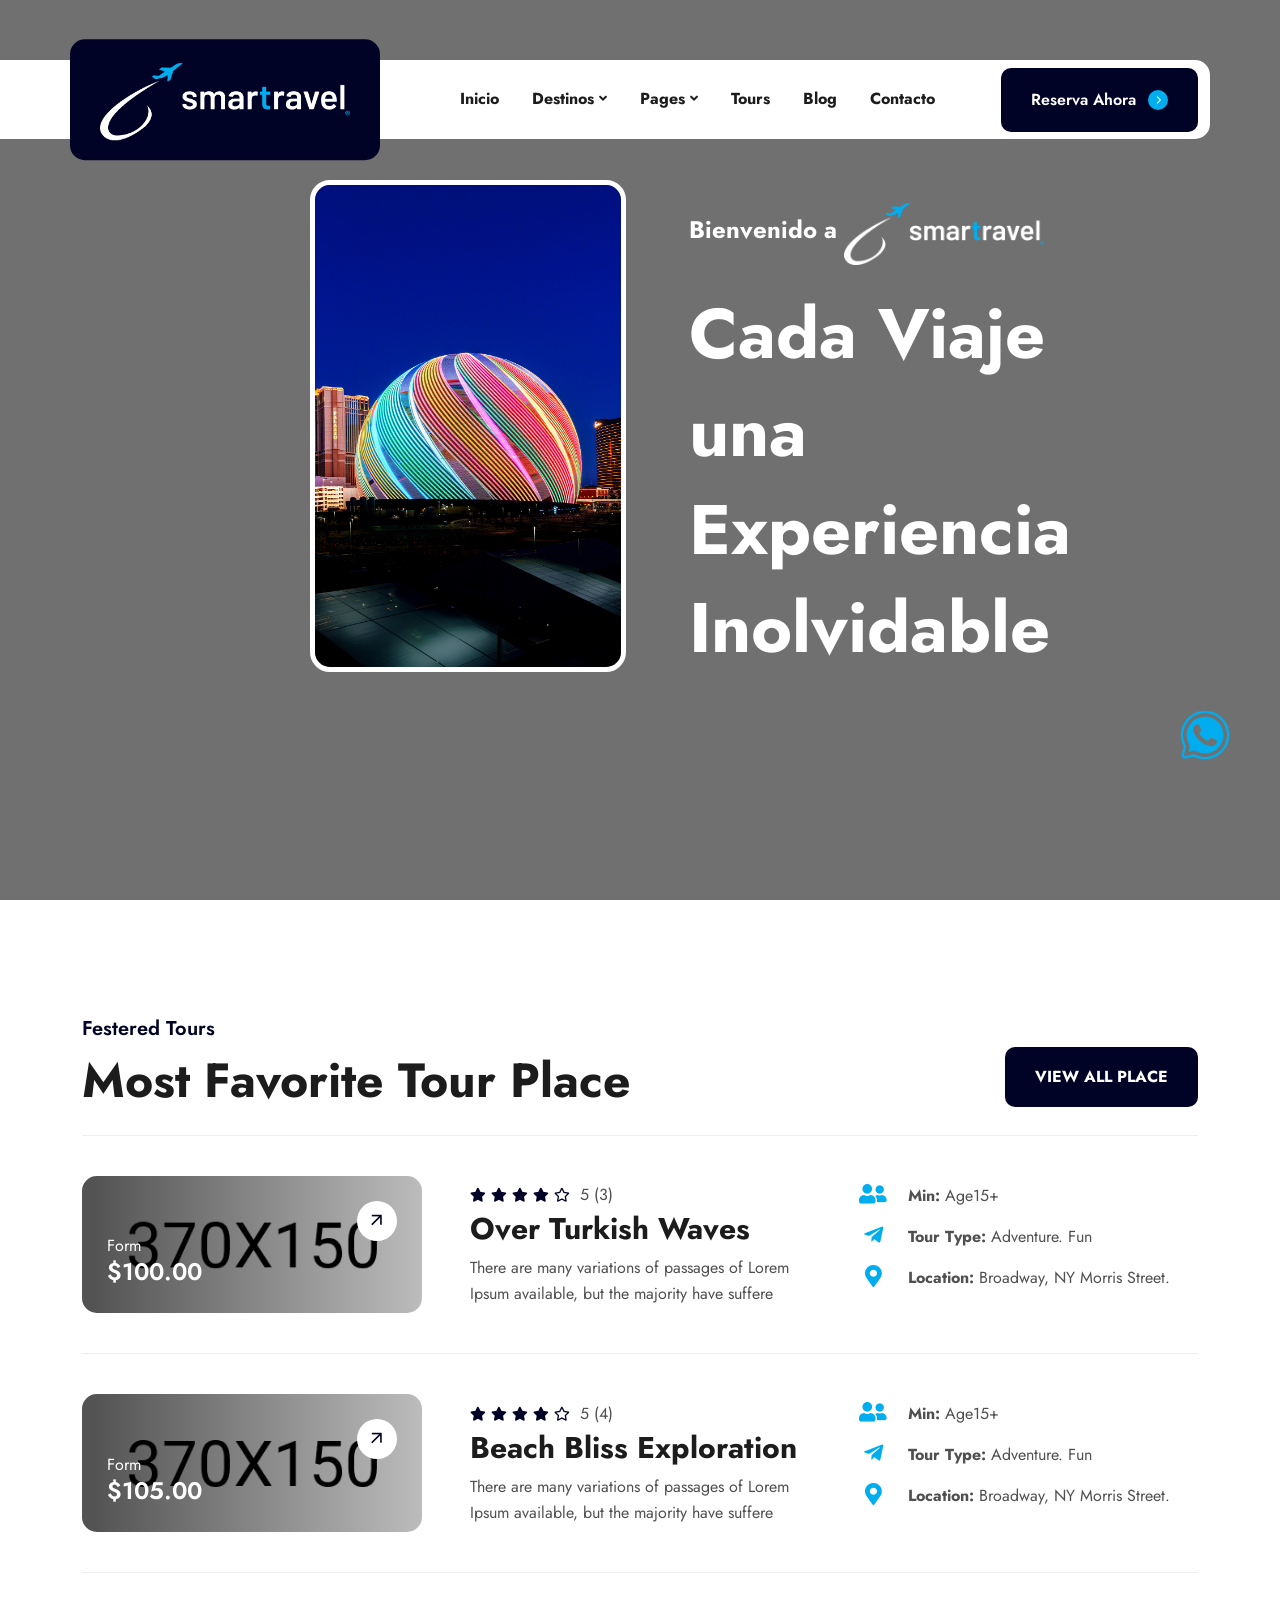
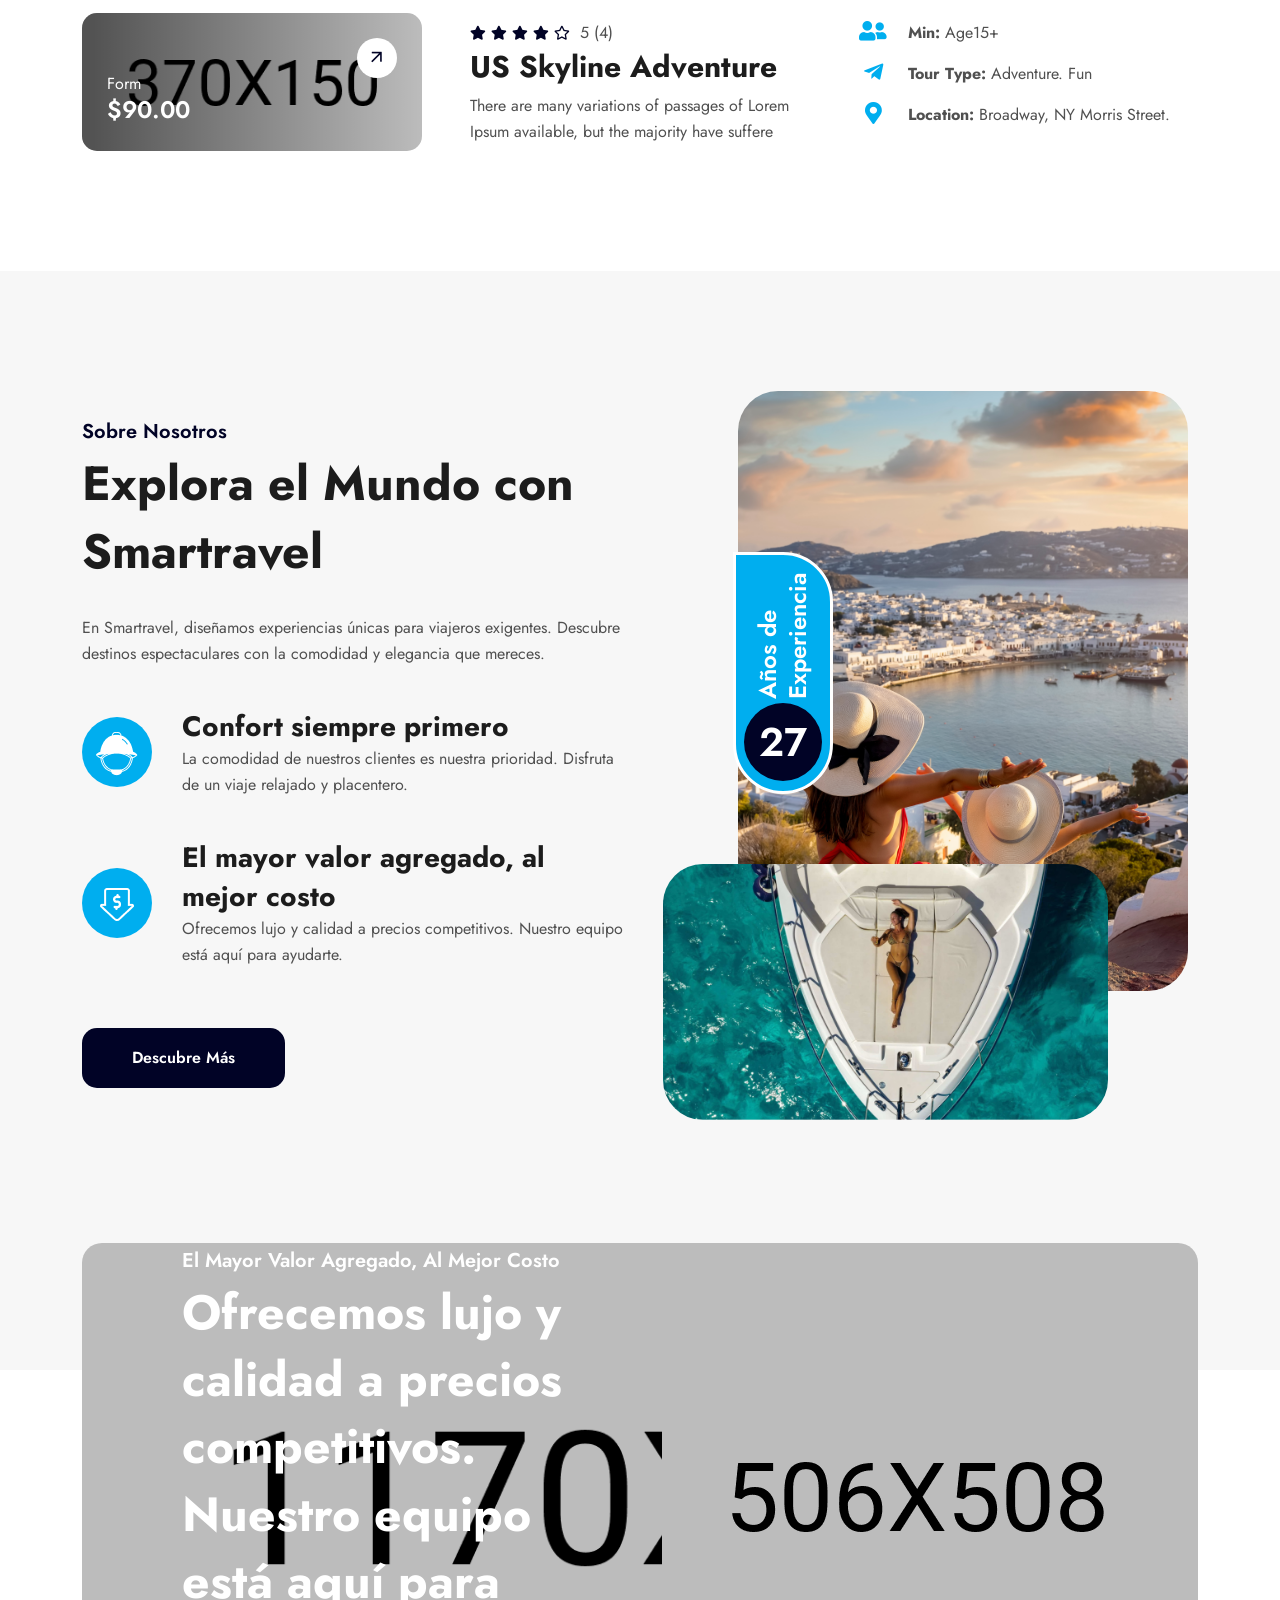
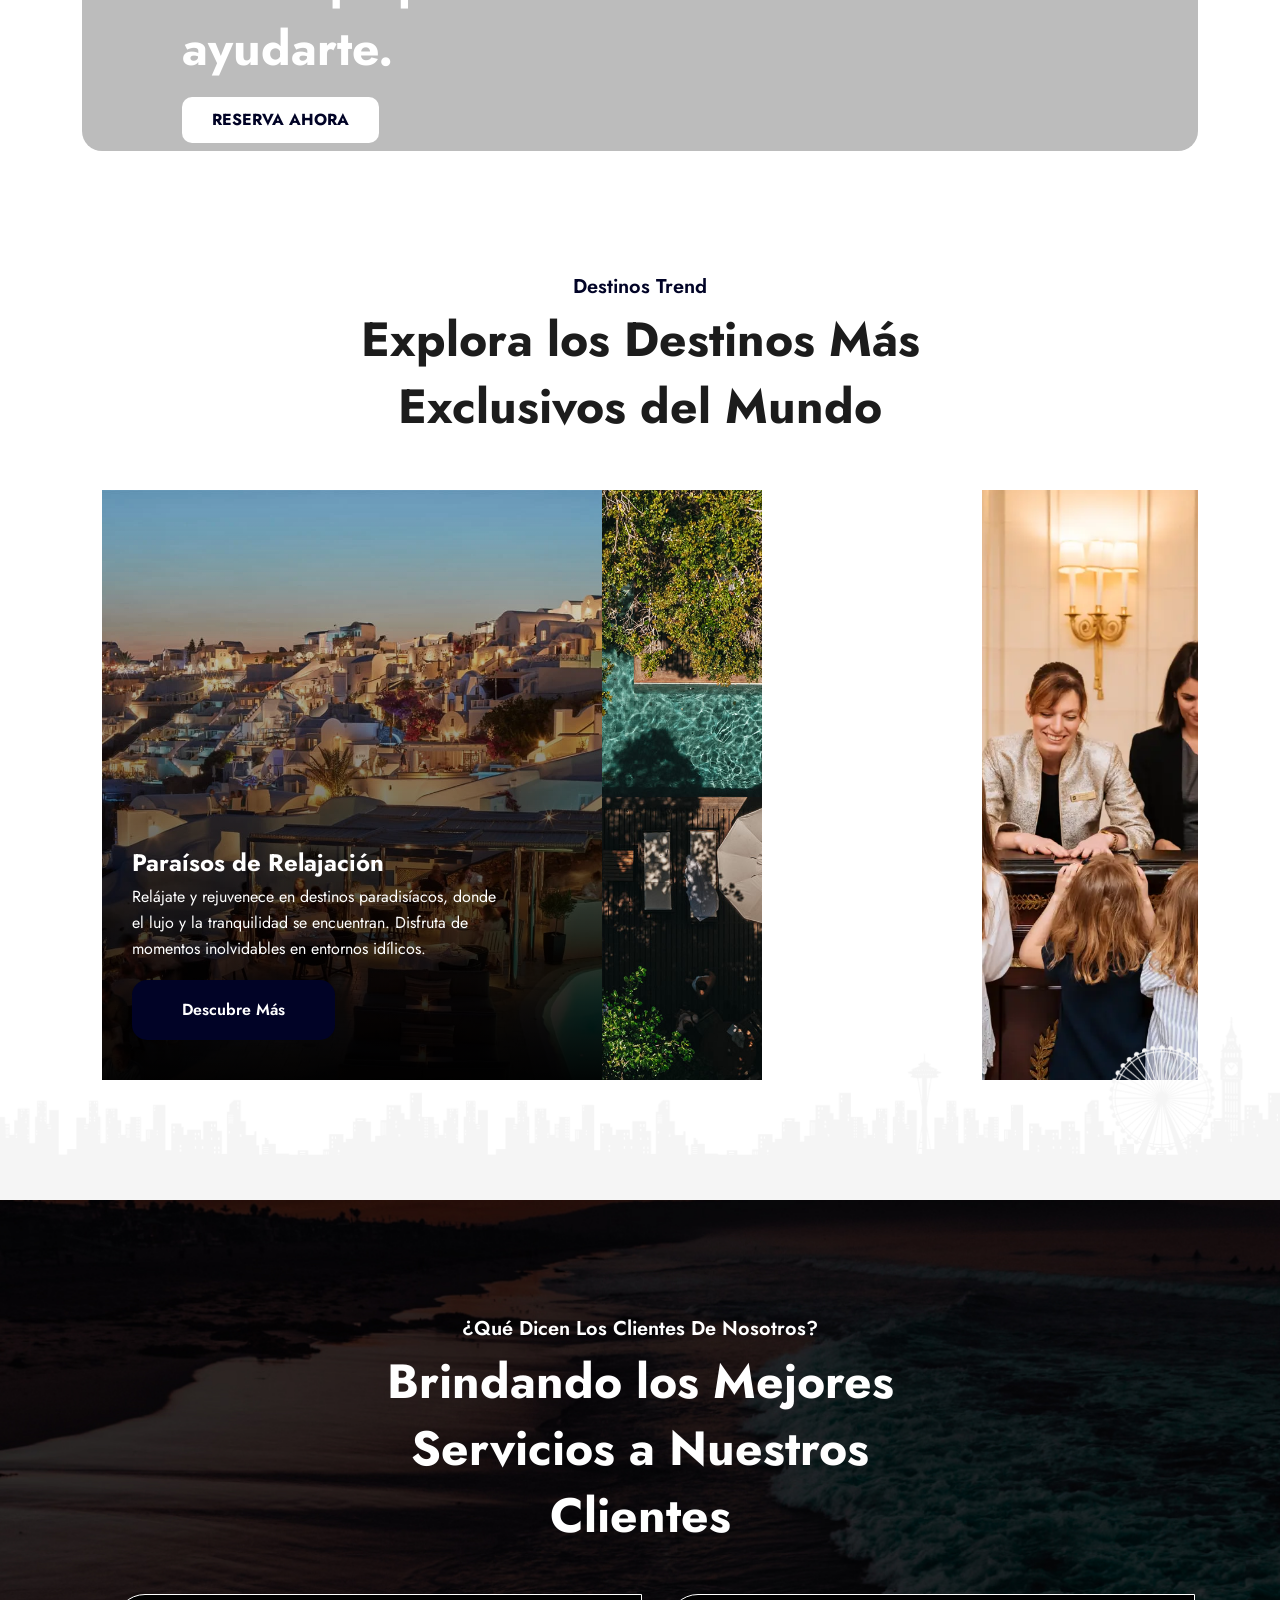
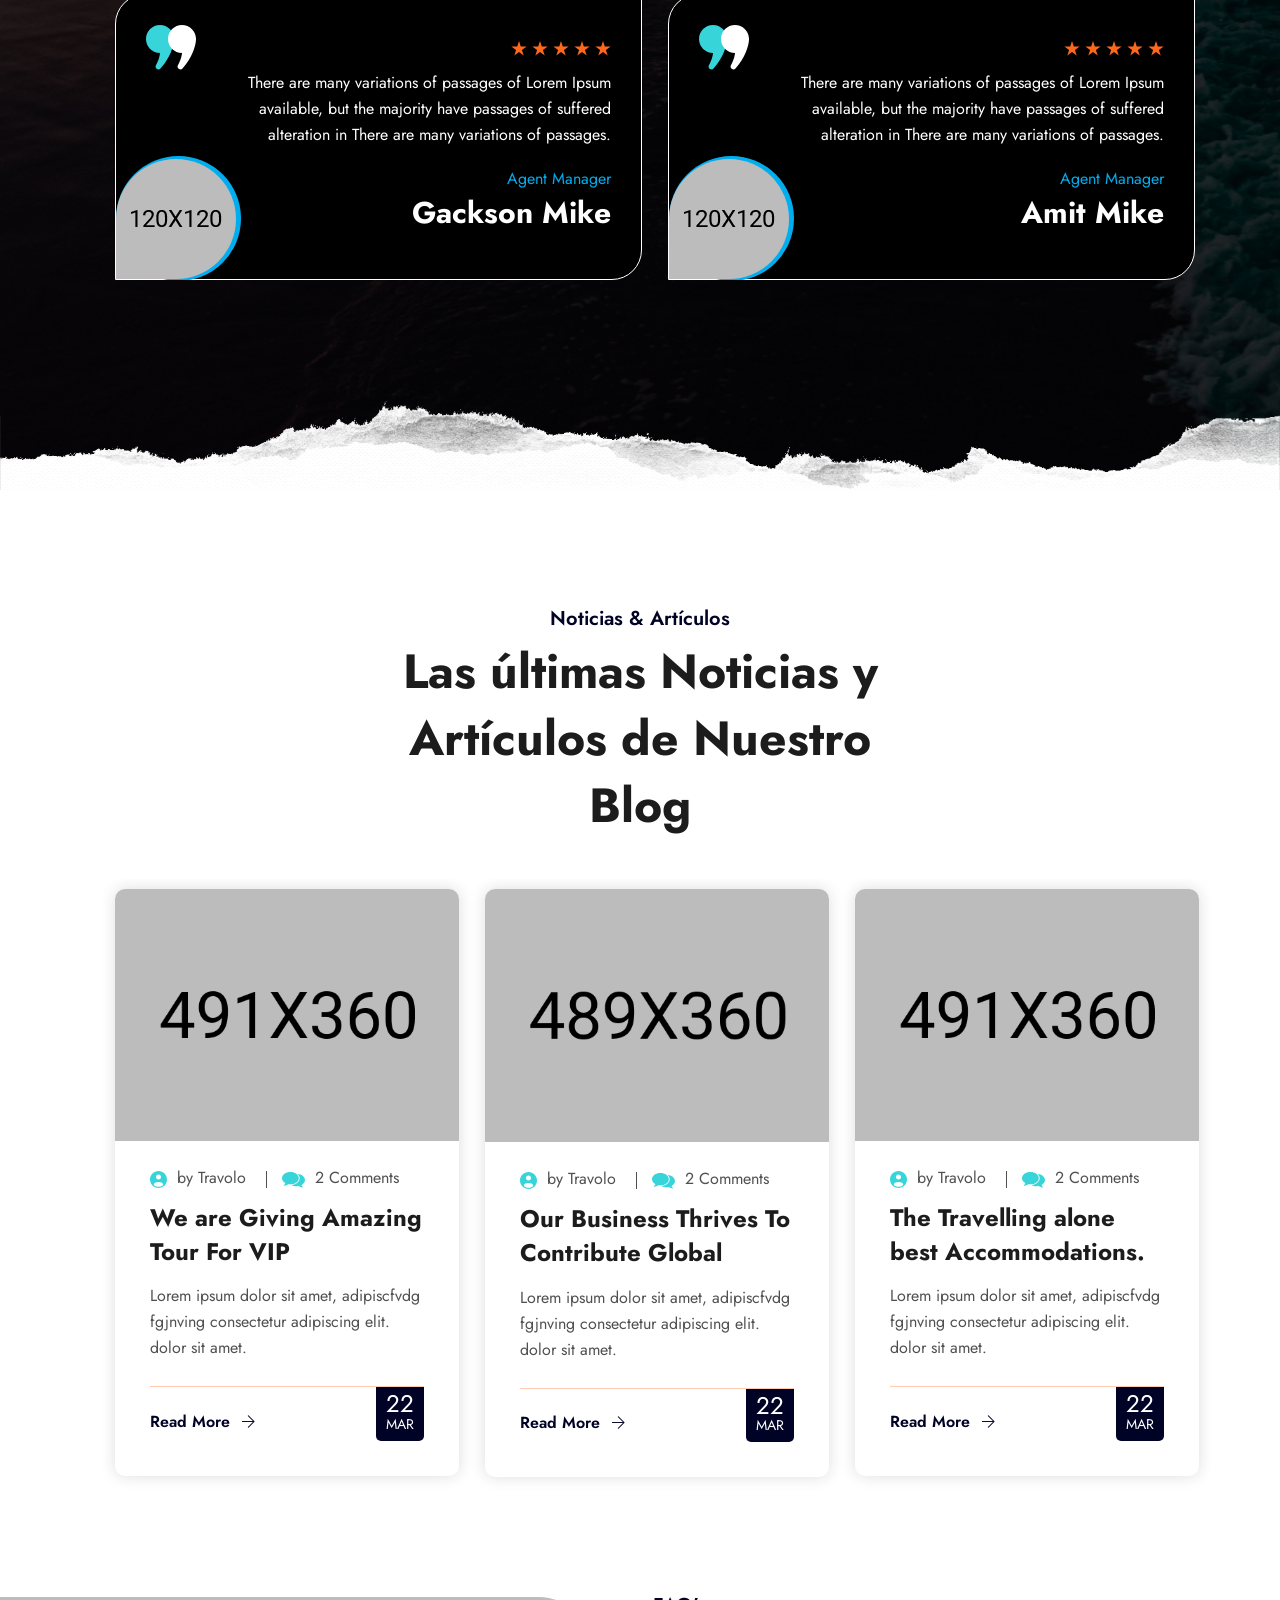
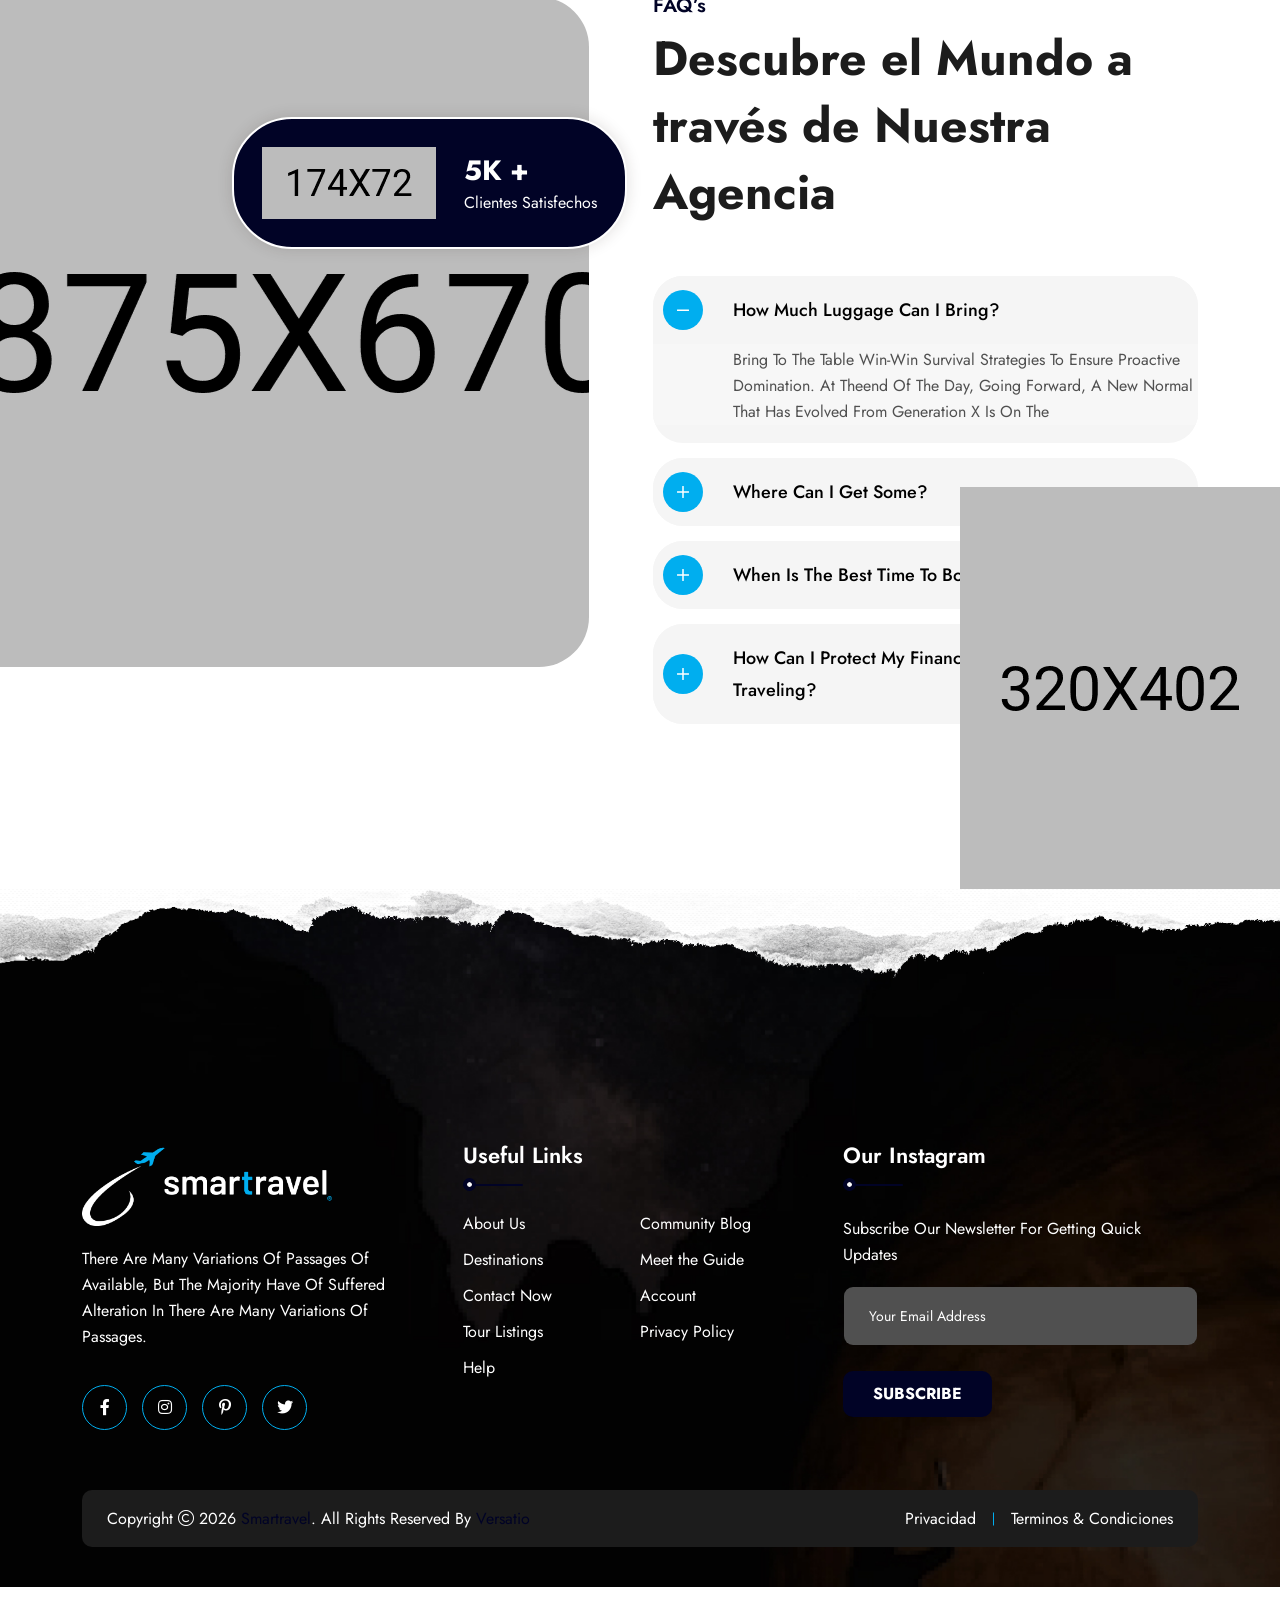
==== commit c03989cd: "banner and trend destinations" ====
--- a/index-6.html
+++ b/index-6.html
@@ -39,6 +39,8 @@
   <link rel="stylesheet" href="assets/css/slick.min.css">
   <!-- Theme Custom CSS -->
   <link rel="stylesheet" href="assets/css/style.css">
+
+  <link rel="stylesheet" href="assets/css/loader.css">
 
   <link rel="preconnect" href="https://fonts.googleapis.com">
   <link rel="preconnect" href="https://fonts.gstatic.com" crossorigin>
@@ -315,92 +317,97 @@
   <!--==============================
     Hero Area Start 
   ==============================-->
-  <section class="hero-layout3" data-bg-src="assets/img/bg/cancunBanner.jpg">
-    <div class="hero-mask">
-      <div class="container">
-        <div class="row align-items-center justify-content-start">
-          <div class="col-lg-10 offset-lg-2">
-            <div class="row">
-              <div class="col-lg-5">
-                <div class="vs-carousel" id="hero-slider" data-slide-show="1" autoplay="false">
-                  <div class="hero-slide">
-                    <div class="hero-img">
-                      <img class="img1" src="assets/img/banner/vegas.png" alt="hero">
+  <section class="hero-layout3">
+
+    <video autoplay muted loop playsinline>
+      <source src="https://b9c34337d34eb8aa9af750796c9d08ec.cdn.bubble.io/f1721189287081x828770894985643800/polynesia_1080.mp4" type="video/mp4">
+    </video>
+    
+  <div class="hero-mask">
+    <div class="container">
+      <div class="row align-items-center justify-content-start">
+        <div class="col-lg-10 offset-lg-2">
+          <div class="row">
+            <div class="col-lg-5">
+              <div class="vs-carousel" id="hero-slider" data-slide-show="1" autoplay="false">
+                <div class="hero-slide">
+                  <div class="hero-img">
+                    <img class="img1" src="assets/img/banner/vegas.png" alt="hero">
+                  </div>
+                </div>
+                <div class="hero-slide">
+                  <div class="hero-img">
+                    <img class="img1" src="assets/img/banner/disney.png" alt="hero">
+                  </div>
+                </div>
+                <div class="hero-slide">
+                  <div class="hero-img">
+                    <img class="img1" src="assets/img/banner/ny.png" alt="hero">
+                  </div>
+                </div>
+              </div>
+            </div>
+            <div class="col-lg-7">
+              <div class="hero-content">
+                <span class="hero-subtitle">Bienvenido a <img src="assets/img/HOME_SMARTRAVEL.png" width="200px"></span>
+                <h1 class="hero-title">Cada Viaje <br>una Experiencia <br>Inolvidable</h1>
+              </div>
+            </div>
+          </div>
+        </div>
+      </div>
+      <div class="hero-bottom">
+        <div class="container">
+          <!--<div class="row justify-content-center">
+            <div class="col-lg-10">
+              <form class="hero-form">
+                <div class="row align-items-center">
+                  <div class="col-lg-3 col-md-6 px-0 col-sm-6 col-12">
+                    <div class="form-group">
+                      <i class="far fa-search"></i>
+                      <input type="text" placeholder="Search" />
                     </div>
                   </div>
-                  <div class="hero-slide">
-                    <div class="hero-img">
-                      <img class="img1" src="assets/img/banner/disney.png" alt="hero">
+                  <div class="col-lg-3 col-md-6 px-0 col-sm-6 col-12">
+                    <div class="form-group">
+                      <i class="far fa-globe-asia"></i>
+                      <select class="form-select" name="name">
+                        <option value="" selected="selected" disabled="disabled" hidden="">Continente</option>
+                        <option value="">Asia</option>
+                        <option value="">África</option>
+                        <option value="">Amércia</option>
+                        <option value="">Europa</option>
+                      </select>
                     </div>
                   </div>
-                  <div class="hero-slide">
-                    <div class="hero-img">
-                      <img class="img1" src="assets/img/banner/ny.png" alt="hero">
+                  <div class="col-lg-3 col-md-6 px-0 col-sm-6 col-12">
+                    <div class="form-group">
+                      <i class="far fa-map-marker-alt"></i>
+                      <select class="form-select" name="name">
+                        <option value="" selected="selected" disabled="disabled" hidden="">Destinos</option>
+                        <option value="">México</option>
+                        <option value="">España</option>
+                        <option value="">Estados Unidos</option>
+                        <option value="">Inglaterra</option>
+                      </select>
                     </div>
                   </div>
-                </div>
-              </div>
-              <div class="col-lg-7">
-                <div class="hero-content">
-                  <span class="hero-subtitle">Bienvenido a <img src="assets/img/HOME_SMARTRAVEL.png" width="200px"></span>
-                  <h1 class="hero-title">Cada Viaje <br>una Experiencia <br>Inolvidable</h1>
-                </div>
-              </div>
-            </div>
-          </div>
-        </div>
-        <div class="hero-bottom">
-          <div class="container">
-            <div class="row justify-content-center">
-              <div class="col-lg-10">
-                <form class="hero-form">
-                  <div class="row align-items-center">
-                    <div class="col-lg-3 col-md-6 px-0 col-sm-6 col-12">
-                      <div class="form-group">
-                        <i class="far fa-search"></i>
-                        <input type="text" placeholder="Search" />
-                      </div>
-                    </div>
-                    <div class="col-lg-3 col-md-6 px-0 col-sm-6 col-12">
-                      <div class="form-group">
-                        <i class="far fa-globe-asia"></i>
-                        <select class="form-select" name="name">
-                          <option value="" selected="selected" disabled="disabled" hidden="">Continente</option>
-                          <option value="">Asia</option>
-                          <option value="">África</option>
-                          <option value="">Amércia</option>
-                          <option value="">Europa</option>
-                        </select>
-                      </div>
-                    </div>
-                    <div class="col-lg-3 col-md-6 px-0 col-sm-6 col-12">
-                      <div class="form-group">
-                        <i class="far fa-map-marker-alt"></i>
-                        <select class="form-select" name="name">
-                          <option value="" selected="selected" disabled="disabled" hidden="">Destinos</option>
-                          <option value="">México</option>
-                          <option value="">España</option>
-                          <option value="">Estados Unidos</option>
-                          <option value="">Inglaterra</option>
-                        </select>
-                      </div>
-                    </div>
-                    <div class="col-lg-3 col-md-6 px-0 text-end col-sm-6 col-12">
-                      <button class="vs-btn style4">Buscar</button>
-                    </div>
+                  <div class="col-lg-3 col-md-6 px-0 text-end col-sm-6 col-12">
+                    <button class="vs-btn style4">Buscar</button>
                   </div>
-                </form>
-              </div>
-            </div>
-          </div>
-        </div>
-      </div>
-      
-    </div>
-  </section>
-  <!-- ============================
-      Hero Area End 
-  ==============================-->
+                </div>
+              </form>
+            </div>
+          </div>-->
+        </div>
+      </div>
+    </div>
+    
+  </div>
+</section>
+<!-- ============================
+    Hero Area End 
+==============================-->
   <!--==============================
     Tour Package Area Start 
   ==============================-->
@@ -626,9 +633,9 @@
                 <span class="media-info">27</span>
               </div>
             </div>
-            <img class="img1" src="assets/img/about/img-3-1.jpg" alt="about image">
+            <img class="img1" src="assets/img/about/greece.png" alt="about image" width="450px">
             <div class="bottom-img">
-              <img class="img3" src="assets/img/about/img-3-2.jpg" alt="about image">
+              <img class="img3" src="assets/img/about/yate_2.png" alt="about image" width="445px">
             </div>
           </div>
         </div>
@@ -680,62 +687,112 @@
       <div class="destination-list row vs-carousel"data-slide-show="5" data-arrows="false" data-lg-slide-show="2"
       data-md-slide-show="2" data-sm-slide-show="1" data-center-mode="true" data-dots="true">
       <div class="col-auto px-0">
-        <div class="destination-style3" data-bg-src="assets/img/destinations/destination-h-6-1.jpg">
+        <div class="destination-style3" data-bg-src="assets/img/destinations/recreativo.png">
           <div class="destination-info">
-            <h4 class="destination-name"><a href="#">Thailand</a></h4>
-            <p class="destination-text">Explore Sea & Get Relax Lorem ipsum dolor sit amet, consectetur adipisicing elit. Labore, Lorem ipsum dolor sit amet.</p>
-            <span class="destination-price">$259</span>
-            <a href="tours.html" class="vs-btn style5">Discover More</a>
+            <h4 class="destination-name"><a href="#">Paraísos de Relajación</a></h4>
+            <p class="destination-text">Relájate y rejuvenece en destinos paradisíacos, donde el lujo y la tranquilidad se encuentran. Disfruta de momentos inolvidables en entornos idílicos.</p>
+            <!-- <span class="destination-price">$259</span> -->
+            <a href="tours.html" class="vs-btn style5">Descubre Más</a>
           </div>
         </div>
       </div>
       <div class="col-auto px-0">
-        <div class="destination-style3" data-bg-src="assets/img/destinations/destination-h-6-2.jpg">
+        <div class="destination-style3" data-bg-src="assets/img/destinations/negocios.png">
           <div class="destination-info">
-            <h4 class="destination-name"><a href="#">Thailand</a></h4>
-            <p class="destination-text">Explore Sea & Get Relax Lorem ipsum dolor sit amet, consectetur adipisicing elit. Labore, Lorem ipsum dolor sit amet.</p>
-            <span class="destination-price">$259</span>
-            <a href="tours.html" class="vs-btn style5">Discover More</a>
+            <h4 class="destination-name"><a href="#">Experiencias Corporativas de Lujo</a></h4>
+            <p class="destination-text">Combinamos productividad con placer. Asiste a eventos empresariales de alto nivel y explora ciudades vibrantes con todo el confort.</p>
+            <!-- <span class="destination-price">$259</span> -->
+            <a href="tours.html" class="vs-btn style5">Descubre Más</a>
           </div>
         </div>
       </div>
       <div class="col-auto px-0">
-        <div class="destination-style3" data-bg-src="assets/img/destinations/destination-h-6-3.jpg">
+        <div class="destination-style3" data-bg-src="assets/img/destinations/naturaleza.png">
           <div class="destination-info">
-            <h4 class="destination-name"><a href="#">Thailand</a></h4>
-            <p class="destination-text">Explore Sea & Get Relax Lorem ipsum dolor sit amet, consectetur adipisicing elit. Labore, Lorem ipsum dolor sit amet.</p>
-            <span class="destination-price">$259</span>
-            <a href="tours.html" class="vs-btn style5">Discover More</a>
+            <h4 class="destination-name"><a href="#">Retiros en la Naturaleza</a></h4>
+            <p class="destination-text">Conéctate con la naturaleza en su máxima expresión. Disfruta de paisajes impresionantes y experiencias eco-lujosas.</p>
+            <!-- <span class="destination-price">$259</span> -->
+            <a href="tours.html" class="vs-btn style5">Descubre Más</a>
           </div>
         </div>
       </div>
       <div class="col-auto px-0">
-        <div class="destination-style3" data-bg-src="assets/img/destinations/destination-h-6-4.jpg">
+        <div class="destination-style3" data-bg-src="assets/img/destinations/cultural.png">
           <div class="destination-info">
-            <h4 class="destination-name"><a href="#">Thailand</a></h4>
-            <p class="destination-text">Explore Sea & Get Relax Lorem ipsum dolor sit amet, consectetur adipisicing elit. Labore, Lorem ipsum dolor sit amet.</p>
-            <span class="destination-price">$259</span>
-            <a href="tours.html" class="vs-btn style5">Discover More</a>
+            <h4 class="destination-name"><a href="#">Impresiones Culturales</a></h4>
+            <p class="destination-text">Sumérgete en la historia y la cultura de destinos emblemáticos. Vive experiencias auténticas con el toque de lujo que mereces.</p>
+            <!-- <span class="destination-price">$259</span> -->
+            <a href="tours.html" class="vs-btn style5">Descubre Más</a>
           </div>
         </div>
       </div>
       <div class="col-auto px-0">
-        <div class="destination-style3" data-bg-src="assets/img/destinations/destination-h-6-5.jpg">
+        <div class="destination-style3" data-bg-src="assets/img/destinations/social.png">
           <div class="destination-info">
-            <h4 class="destination-name"><a href="#">Thailand</a></h4>
-            <p class="destination-text">Explore Sea & Get Relax Lorem ipsum dolor sit amet, consectetur adipisicing elit. Labore, Lorem ipsum dolor sit amet.</p>
-            <span class="destination-price">$259</span>
-            <a href="tours.html" class="vs-btn style5">Discover More</a>
+            <h4 class="destination-name"><a href="#">Escapadas Inolvidables</a></h4>
+            <p class="destination-text">Comparte momentos únicos en compañía de tus seres queridos. Viajes grupales con experiencias exclusivas para todos.</p>
+            <!-- <span class="destination-price">$259</span> -->
+            <a href="tours.html" class="vs-btn style5">Descubre Más</a>
           </div>
         </div>
       </div>
       <div class="col-auto px-0">
-        <div class="destination-style3" data-bg-src="assets/img/destinations/destination-h-6-6.jpg">
+        <div class="destination-style3" data-bg-src="assets/img/destinations/activo.png">
           <div class="destination-info">
-            <h4 class="destination-name"><a href="#">Thailand</a></h4>
-            <p class="destination-text">Explore Sea & Get Relax Lorem ipsum dolor sit amet, consectetur adipisicing elit. Labore, Lorem ipsum dolor sit amet.</p>
-            <span class="destination-price">$259</span>
-            <a href="tours.html" class="vs-btn style5">Discover More</a>
+            <h4 class="destination-name"><a href="#">Desafíos de Élite</a></h4>
+            <p class="destination-text">Desafía tus límites con aventuras emocionantes. Actividades exclusivas diseñadas para los más audaces.</p>
+            <!-- <span class="destination-price">$259</span> -->
+            <a href="tours.html" class="vs-btn style5">Descubre Más</a>
+          </div>
+        </div>
+      </div>
+      <div class="col-auto px-0">
+        <div class="destination-style3" data-bg-src="assets/img/destinations/deportivo.png">
+          <div class="destination-info">
+            <h4 class="destination-name"><a href="#">Eventos Deportivos de Primera Clase</a></h4>
+            <p class="destination-text">Vive la emoción de eventos deportivos en destinos de lujo. Deportes y confort en un solo viaje.</p>
+            <!-- <span class="destination-price">$259</span> -->
+            <a href="tours.html" class="vs-btn style5">Descubre Más</a>
+          </div>
+        </div>
+      </div>
+      <div class="col-auto px-0">
+        <div class="destination-style3" data-bg-src="assets/img/destinations/religioso.png">
+          <div class="destination-info">
+            <h4 class="destination-name"><a href="#">Viajes Espirituales Transformadores/a></h4>
+            <p class="destination-text">Descubre la espiritualidad en lugares sagrados. Experiencias de fe y lujo en destinos sagrados.</p>
+            <!-- <span class="destination-price">$259</span> -->
+            <a href="tours.html" class="vs-btn style5">Descubre Más</a>
+          </div>
+        </div>
+      </div>
+      <div class="col-auto px-0">
+        <div class="destination-style3" data-bg-src="assets/img/destinations/salud.png">
+          <div class="destination-info">
+            <h4 class="destination-name"><a href="#">Santuario de Bienestar</a></h4>
+            <p class="destination-text">Mejora tu bienestar en resorts de lujo. Salud y rejuvenecimiento en entornos paradisíacos.</p>
+            <!-- <span class="destination-price">$259</span> -->
+            <a href="tours.html" class="vs-btn style5">Descubre Más</a>
+          </div>
+        </div>
+      </div>
+      <div class="col-auto px-0">
+        <div class="destination-style3" data-bg-src="assets/img/destinations/bienestar.png">
+          <div class="destination-info">
+            <h4 class="destination-name"><a href="#">Aventuras Épicas</a></h4>
+            <p class="destination-text">Adrenalina y lujo se unen. Aventura extrema con comodidades exclusivas en entornos desafiantes.</p>
+            <!-- <span class="destination-price">$259</span> -->
+            <a href="tours.html" class="vs-btn style5">Descubre Más</a>
+          </div>
+        </div>
+      </div>
+      <div class="col-auto px-0">
+        <div class="destination-style3" data-bg-src="assets/img/destinations/areasRemotas.png">
+          <div class="destination-info">
+            <h4 class="destination-name"><a href="#">Expediciones en Rincones Ocultos</a></h4>
+            <p class="destination-text">Explora lo inexplorado con confort. Destinos remotos y lujosos para una experiencia única.</p>
+            <!-- <span class="destination-price">$259</span> -->
+            <a href="tours.html" class="vs-btn style5">Descubre Más</a>
           </div>
         </div>
       </div>
@@ -1313,7 +1370,21 @@
     ******************************** -->
 
   <!-- Scroll To Top -->
-  <a href="#" class="scrollToTop scroll-btn"><i class="far fa-arrow-up"></i></a>
+    <!-- Scroll To Top -->
+
+<!-- WhatsApp Icon -->
+<a href="https://wa.me/+5215565374429" class="whatsapp-btn" target="_blank">
+  <img src="assets/img/icons/waIcon.png" alt="WhatsApp">
+</a>
+
+<br><br>
+
+<a href="#" class="scrollToTop scroll-btn">
+  <i class="far fa-arrow-up"></i>
+</a>
+
+
+
 
   <!--==============================
       All Js File
@@ -1337,6 +1408,8 @@
   <script src="assets/js/wow.min.js"></script>
   <!-- Main Js File -->
   <script src="assets/js/main.js"></script>
+  <!-- Loader -->
+  <script src="assets/js/loader.js"></script>
 </body>
 
 </html>
--- a/assets/css/style.css
+++ b/assets/css/style.css
@@ -10143,6 +10143,7 @@
 .hero-layout3 {
   position: relative;
 }
+
 .hero-layout3::before {
   position: absolute;
   content: "";
@@ -10152,61 +10153,76 @@
   height: 100%;
   background-color: rgba(0, 0, 0, 0.5607843137);
 }
+
 .hero-layout3 .hero-mask {
-  padding-top: 240px;
-  padding-bottom: 125px;
-}
+  padding-top: 180px; /* Reduce el padding superior para subir las tarjetas */
+  padding-bottom: 80px; /* Ajusta el padding inferior si es necesario */
+}
+
 .hero-layout3 .hero-img {
   position: relative;
   overflow: hidden;
   border-radius: 20px;
   border: 5px solid var(--white-color);
-}
+  height: 90%; /* Ajusta la altura del contenedor para hacerlo más pequeño */
+  width: 90%; /* Ajusta el ancho del contenedor para hacerlo más pequeño */
+  margin: 0 auto; /* Centra el contenedor */
+}
+
 .hero-layout3 .hero-img img {
   width: 100%;
+  height: 100%;
+  object-fit: cover; /* Ajuste para asegurar que la imagen cubra todo el contenedor */
   border-radius: 12px;
 }
+
 .hero-layout3 .hero-content {
   position: relative;
-  margin-top: 40px;
-}
+  margin-top: 20px; /* Ajusta el margen superior para acercar el contenido a las imágenes */
+}
+
 .hero-layout3 .hero-content .hero-subtitle {
   display: inline-block;
   color: var(--white-color);
   margin-bottom: 20px;
 }
+
 .hero-layout3 .hero-content .hero-title {
   font-size: 70px;
   color: var(--white-color);
 }
+
 .hero-layout3 .hero-bottom {
   position: absolute;
   width: 100%;
   top: 75%;
   left: 35px;
 }
+
 .hero-layout3 .hero-bottom .hero-form {
   padding: 20px 35px 20px 20px;
   box-shadow: 0px 6px 30px rgba(255, 104, 26, 0.15);
   border-radius: 20px;
   margin: 0 -35px;
   background-color: var(--white-color);
-  /* Medium devices */
-  /* Small devices */
-}
+}
+
 @media (max-width: 991px) {
   .hero-layout3 .hero-bottom .hero-form {
     margin: 0 0;
   }
 }
+
 @media (max-width: 767px) {
   .hero-layout3 .hero-bottom .hero-form {
     padding: 15px;
   }
 }
+
 .hero-layout3 .hero-bottom .hero-form .vs-btn {
   padding: 22px 48px;
 }
+
 .hero-layout3 .hero-bottom .hero-form input,
 .hero-layout3 .hero-bottom .hero-form .form-select {
   height: 60px;
@@ -10215,9 +10231,11 @@
   border-radius: 0;
   font-size: 18px;
 }
+
 .hero-layout3 .hero-bottom .hero-form .form-group {
   margin-bottom: 0;
 }
+
 .hero-layout3 .hero-bottom .hero-form .form-group > i {
   font-size: 26px;
   max-width: 20px;
@@ -10225,6 +10243,7 @@
   left: calc(var(--bs-gutter-x) / 2 + 10px);
   color: var(--theme-color2);
 }
+
 
 .package-layout1 {
   background-color: var(--white-color);
@@ -10937,3 +10956,19 @@
   font-style: normal;
 }
 
+.scrollToTop {
+  position: fixed;
+  bottom: 50px; /* Ajusta la distancia desde la parte inferior */
+  right: 50px; /* Ajusta la distancia desde el lado derecho */
+  z-index: 1000;
+}
+.whatsapp-btn {
+  position: fixed;
+  bottom: 140px; /* Ajusta la distancia desde la parte inferior */
+  right: 50px; /* Ajusta la distancia desde el lado derecho */
+  z-index: 1001; /* Asegúrate de que esté por encima del scrollToTop */
+}
+.whatsapp-btn img {
+  width: 50px; /* Ajusta el tamaño del icono */
+  height: 50px; /* Ajusta el tamaño del icono */
+}
--- a/assets/css/loader.css
+++ b/assets/css/loader.css
@@ -0,0 +1,56 @@
+.preloader {
+    position: fixed;
+    left: 0;
+    top: 0;
+    width: 100%;
+    height: 100%;
+    z-index: 9999;
+    background-color: #010326; /* Fondo azul */
+    display: flex;
+    justify-content: center;
+    align-items: center;
+    transition: opacity 1.5s ease; /* Aumenta la duración de la transición */
+}
+
+.spinner {
+    width: 100px;
+    height: 100px;
+    background: url('../loader/loader.gif') no-repeat center center; /* Ruta a tu GIF */
+    background-size: cover;
+}
+
+/* Ocultar contenido principal hasta que la página esté cargada */
+#loader {
+    opacity: 1;
+    transition: opacity 1.5s ease; /* Aumenta la duración de la transición */
+}
+
+#loader.hidden {
+    opacity: 0;
+}
+
+
+.hero-layout3 {
+    position: relative;
+    width: 100%;
+    height: 100vh; /* Ajusta la altura según tus necesidades */
+    overflow: hidden;
+  }
+  
+  .hero-layout3 video {
+    position: absolute;
+    top: 50%;
+    left: 50%;
+    width: 100%;
+    height: 100%;
+    object-fit: cover;
+    transform: translate(-50%, -50%);
+    z-index: -1; /* Asegúrate de que el video esté detrás de cualquier contenido de la sección */
+  }
+  
+  .hero-mask {
+    position: relative;
+    z-index: 1; /* Asegura que el contenido esté frente al video */
+  }
+  
+  
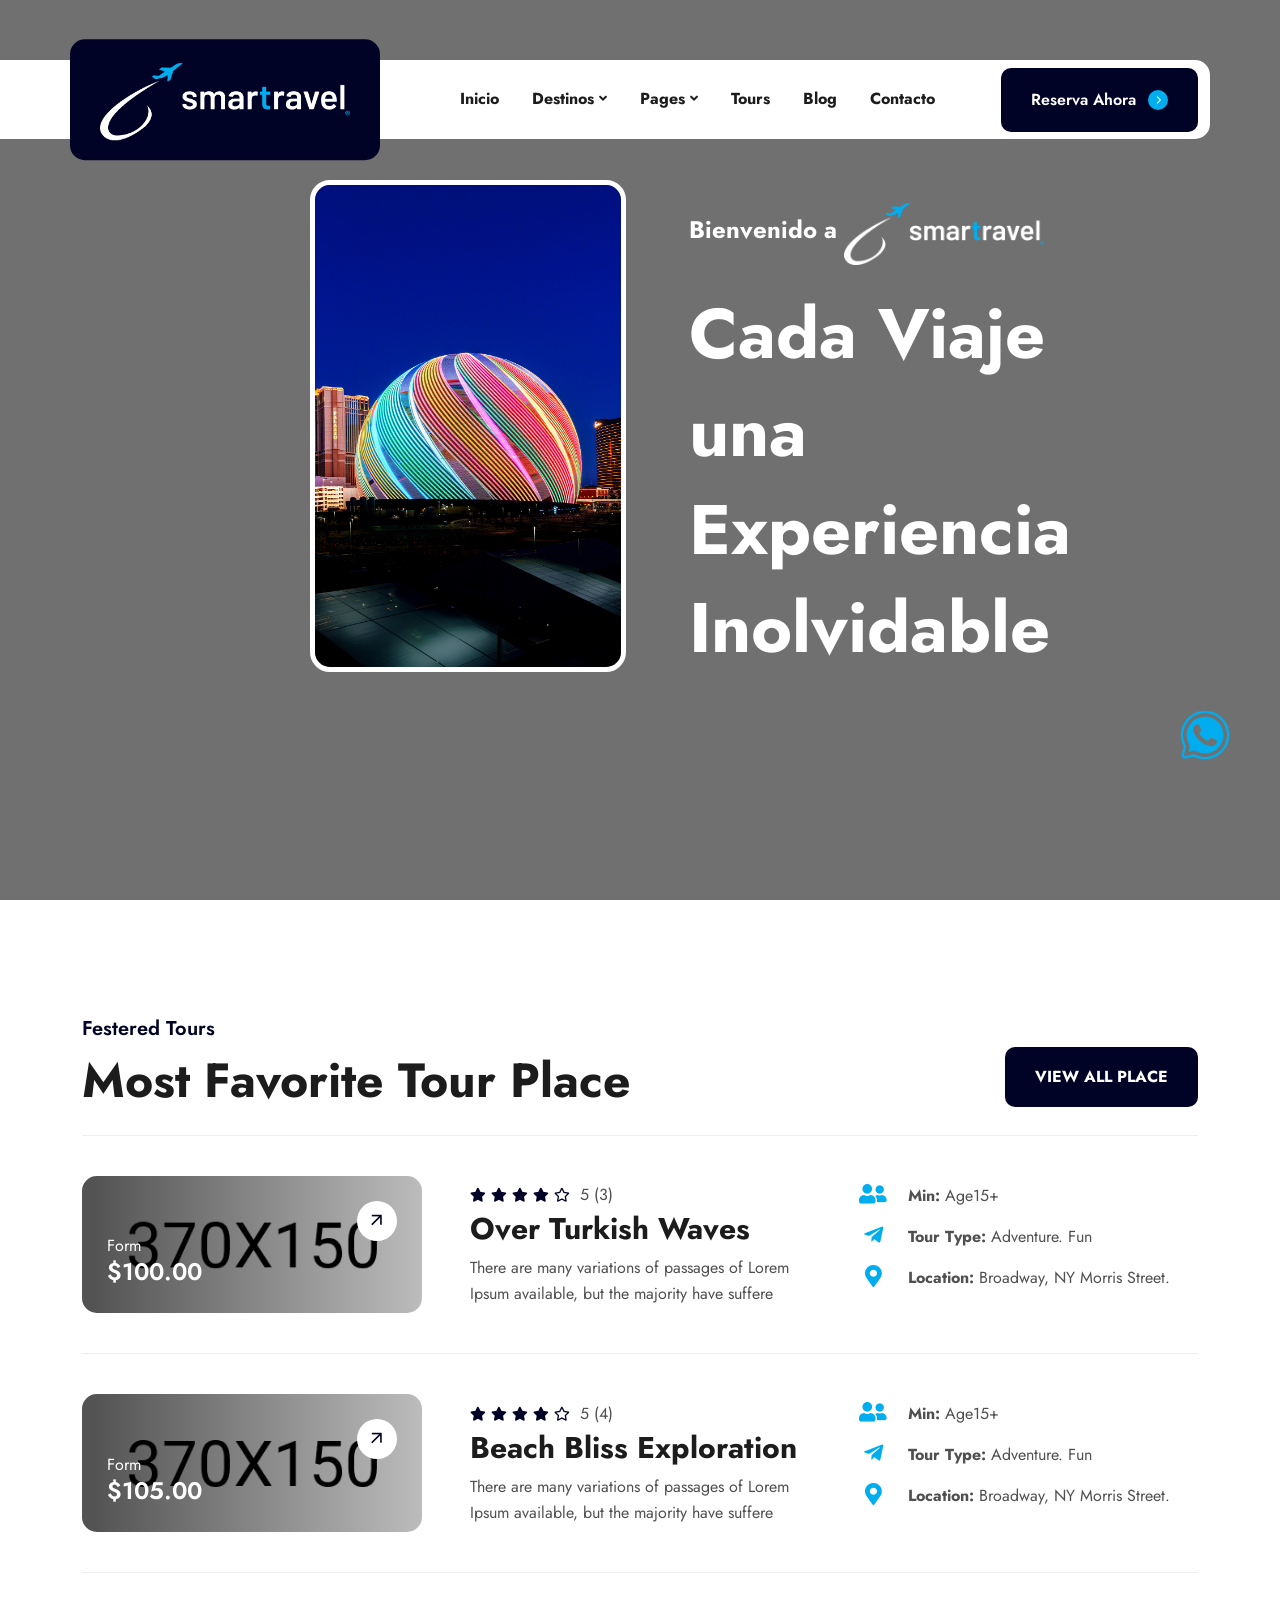
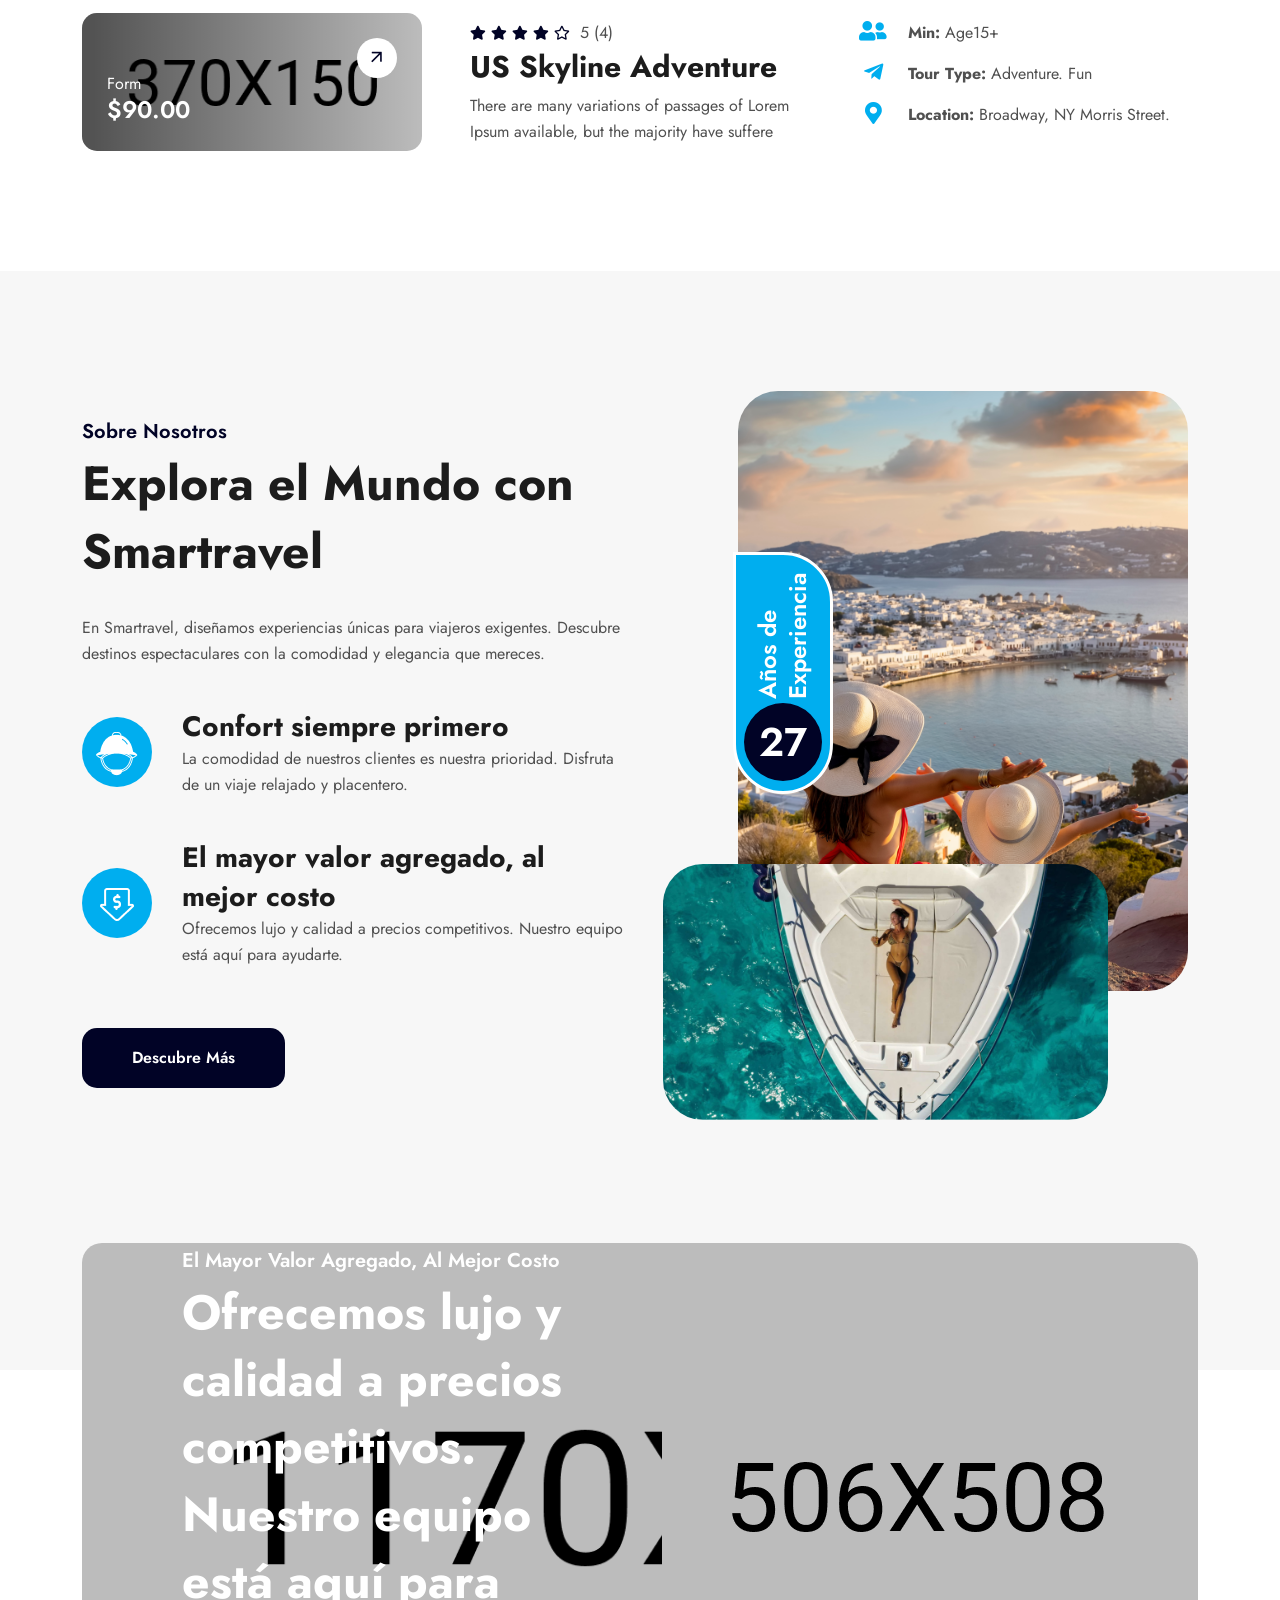
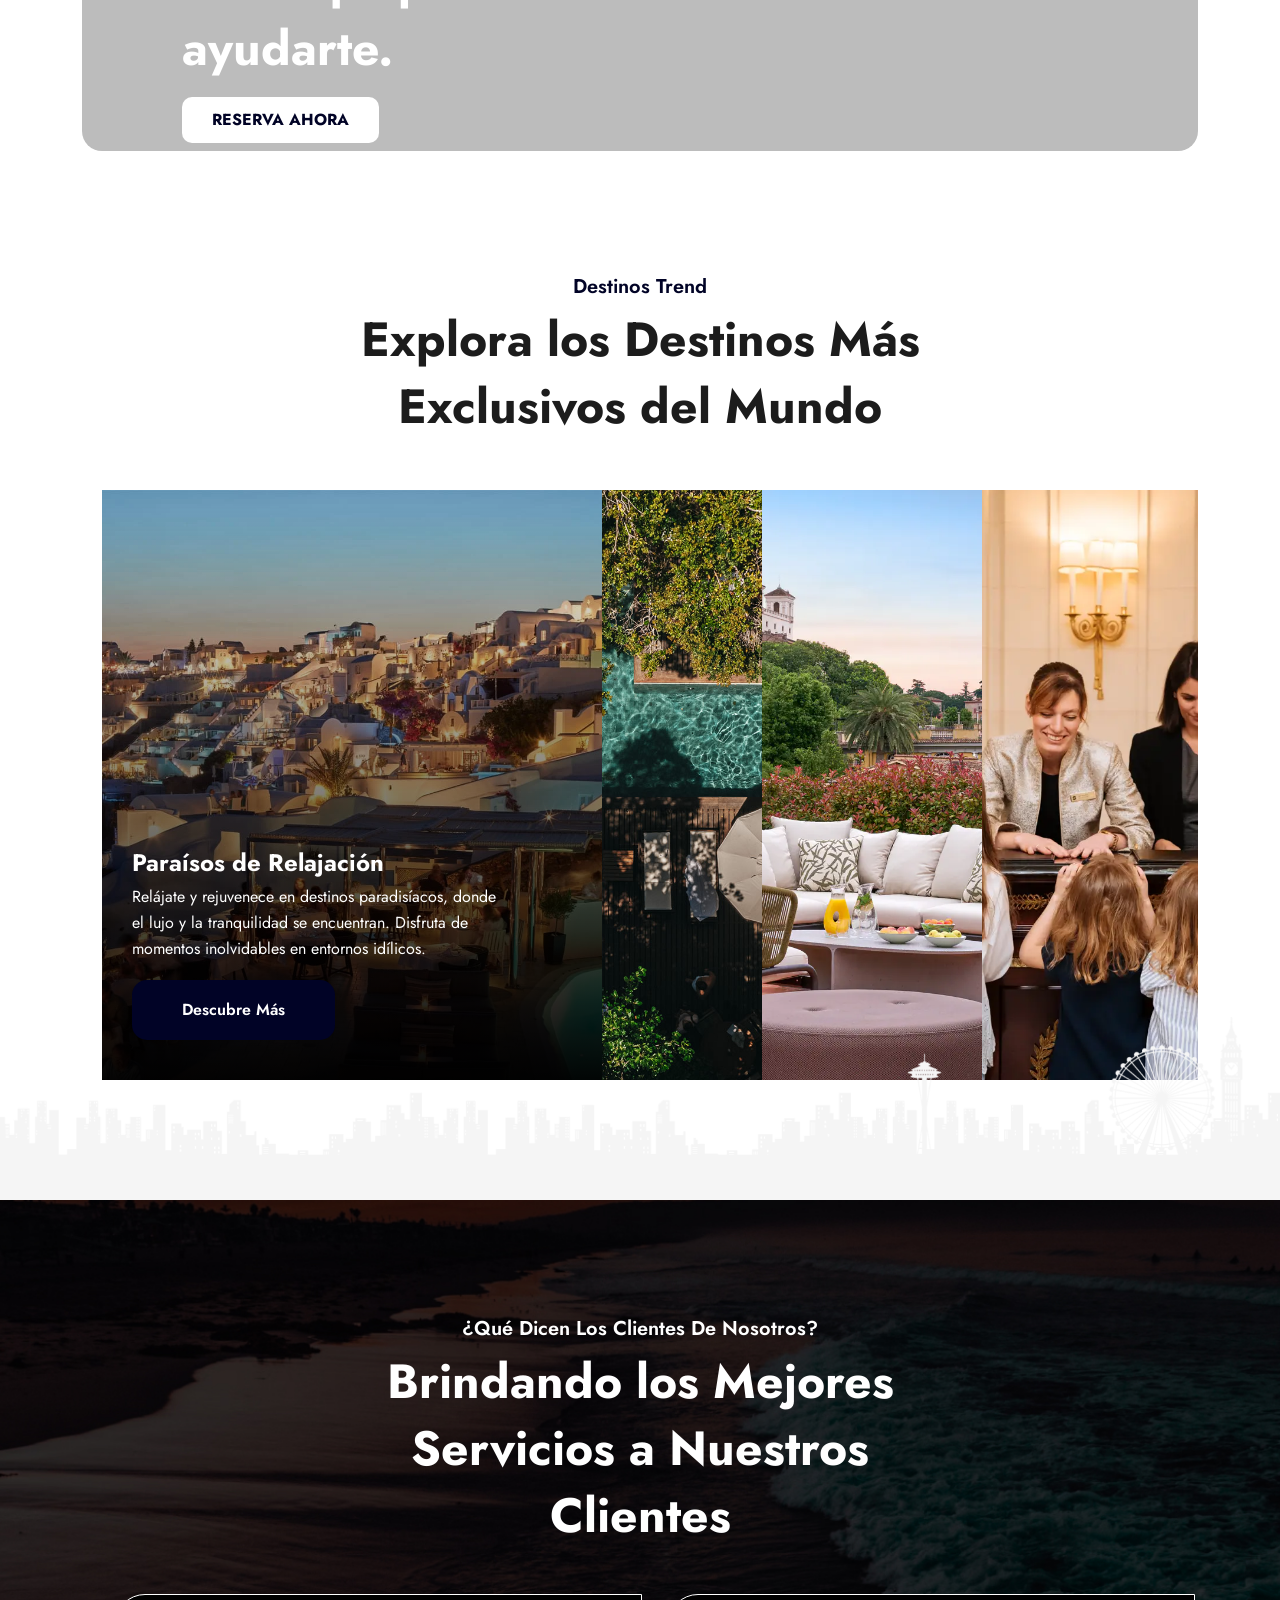
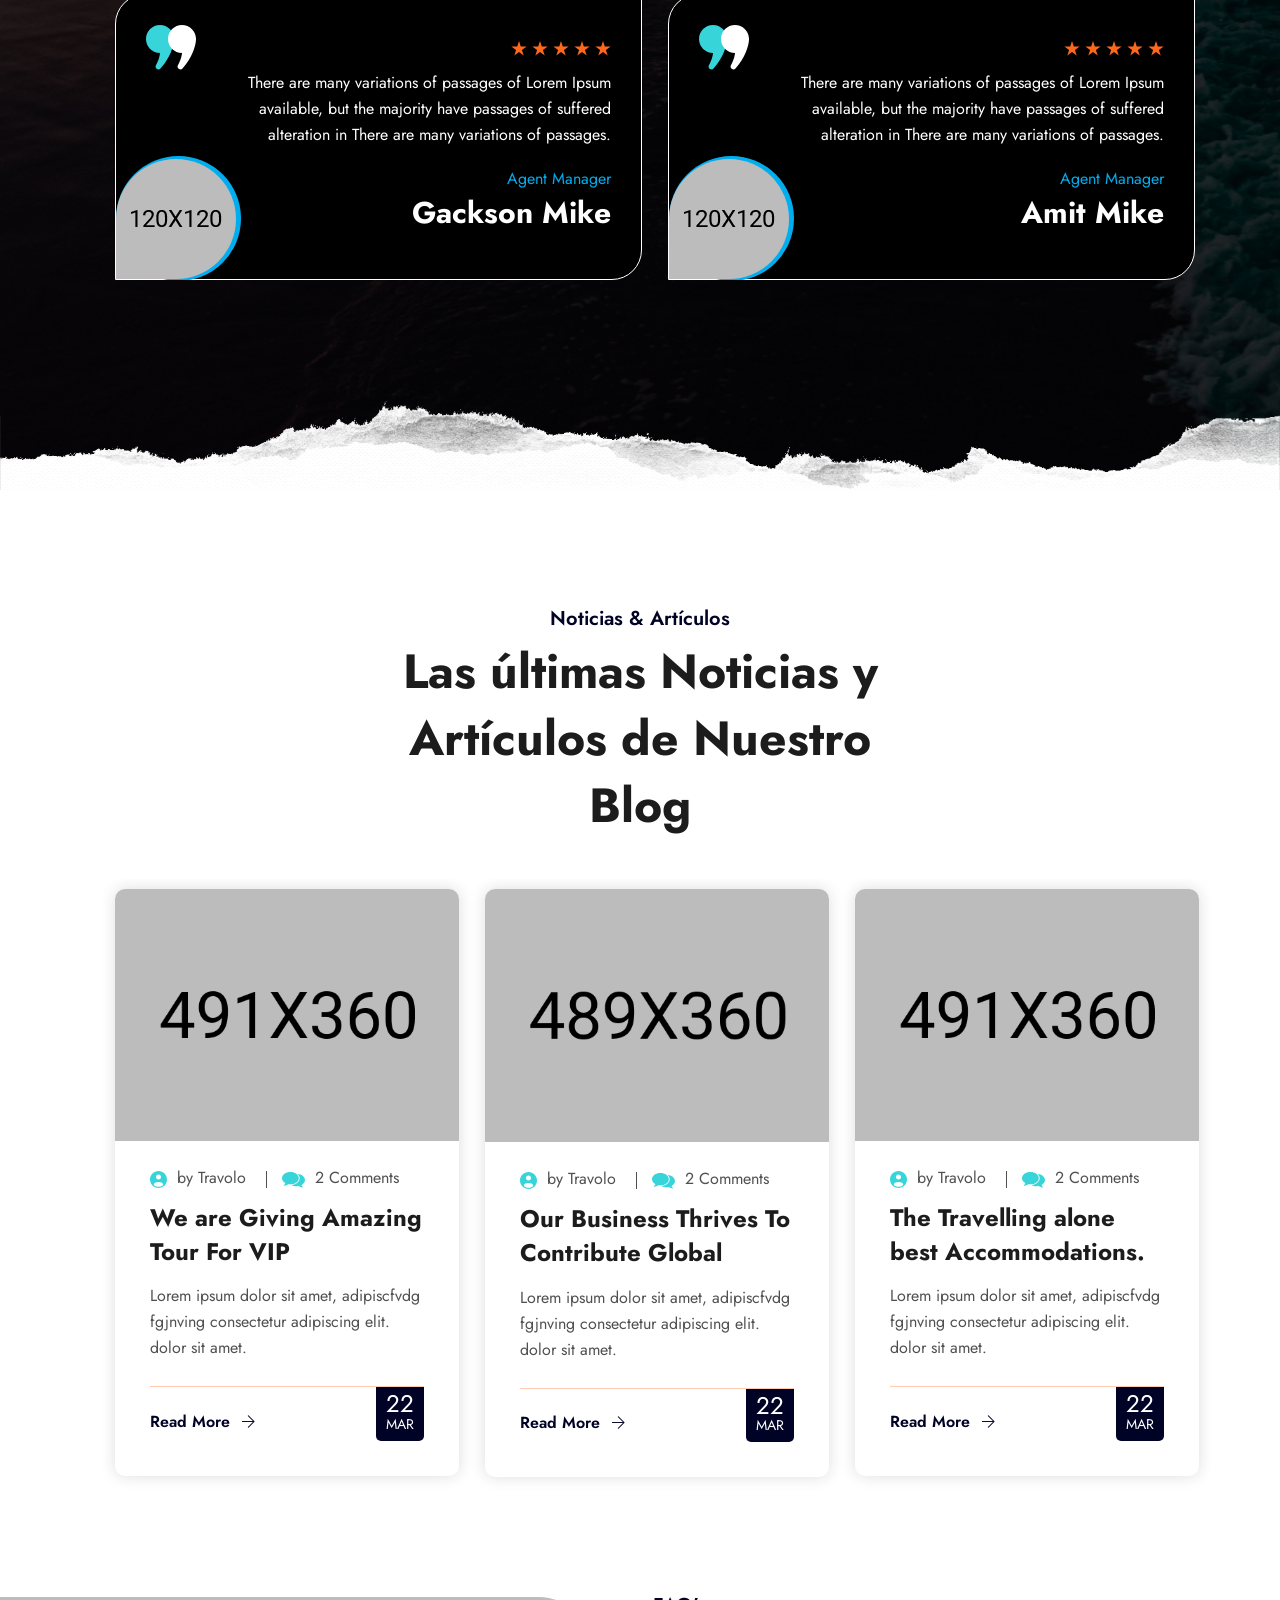
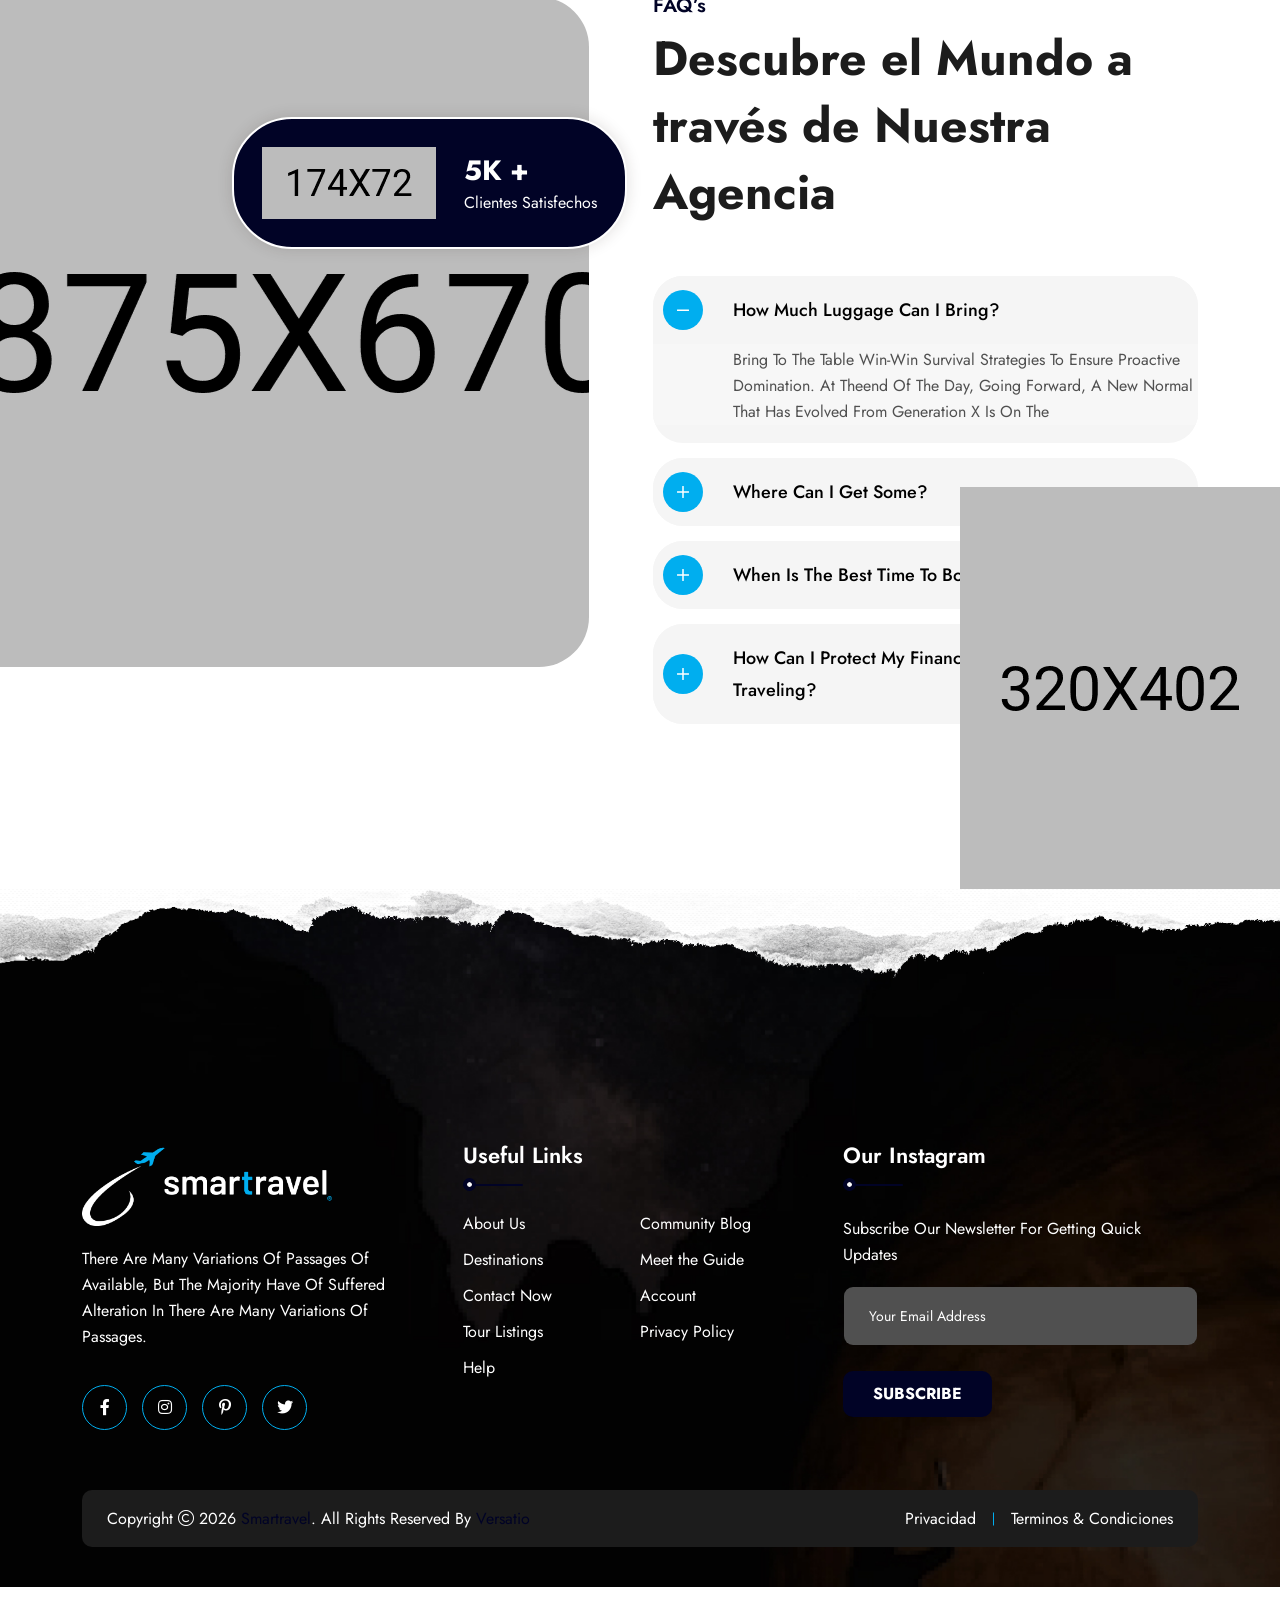
==== commit 1c406288: "images bug" ====
--- a/index-6.html
+++ b/index-6.html
@@ -717,7 +717,7 @@
         </div>
       </div>
       <div class="col-auto px-0">
-        <div class="destination-style3" data-bg-src="assets/img/destinations/cultural.png">
+        <div class="destination-style3" data-bg-src="assets/img/destinations/culturales.png">
           <div class="destination-info">
             <h4 class="destination-name"><a href="#">Impresiones Culturales</a></h4>
             <p class="destination-text">Sumérgete en la historia y la cultura de destinos emblemáticos. Vive experiencias auténticas con el toque de lujo que mereces.</p>
@@ -767,7 +767,7 @@
         </div>
       </div>
       <div class="col-auto px-0">
-        <div class="destination-style3" data-bg-src="assets/img/destinations/salud.png">
+        <div class="destination-style3" data-bg-src="assets/img/destinations/bienestar.png">
           <div class="destination-info">
             <h4 class="destination-name"><a href="#">Santuario de Bienestar</a></h4>
             <p class="destination-text">Mejora tu bienestar en resorts de lujo. Salud y rejuvenecimiento en entornos paradisíacos.</p>
@@ -777,7 +777,7 @@
         </div>
       </div>
       <div class="col-auto px-0">
-        <div class="destination-style3" data-bg-src="assets/img/destinations/bienestar.png">
+        <div class="destination-style3" data-bg-src="assets/img/destinations/activo.png">
           <div class="destination-info">
             <h4 class="destination-name"><a href="#">Aventuras Épicas</a></h4>
             <p class="destination-text">Adrenalina y lujo se unen. Aventura extrema con comodidades exclusivas en entornos desafiantes.</p>
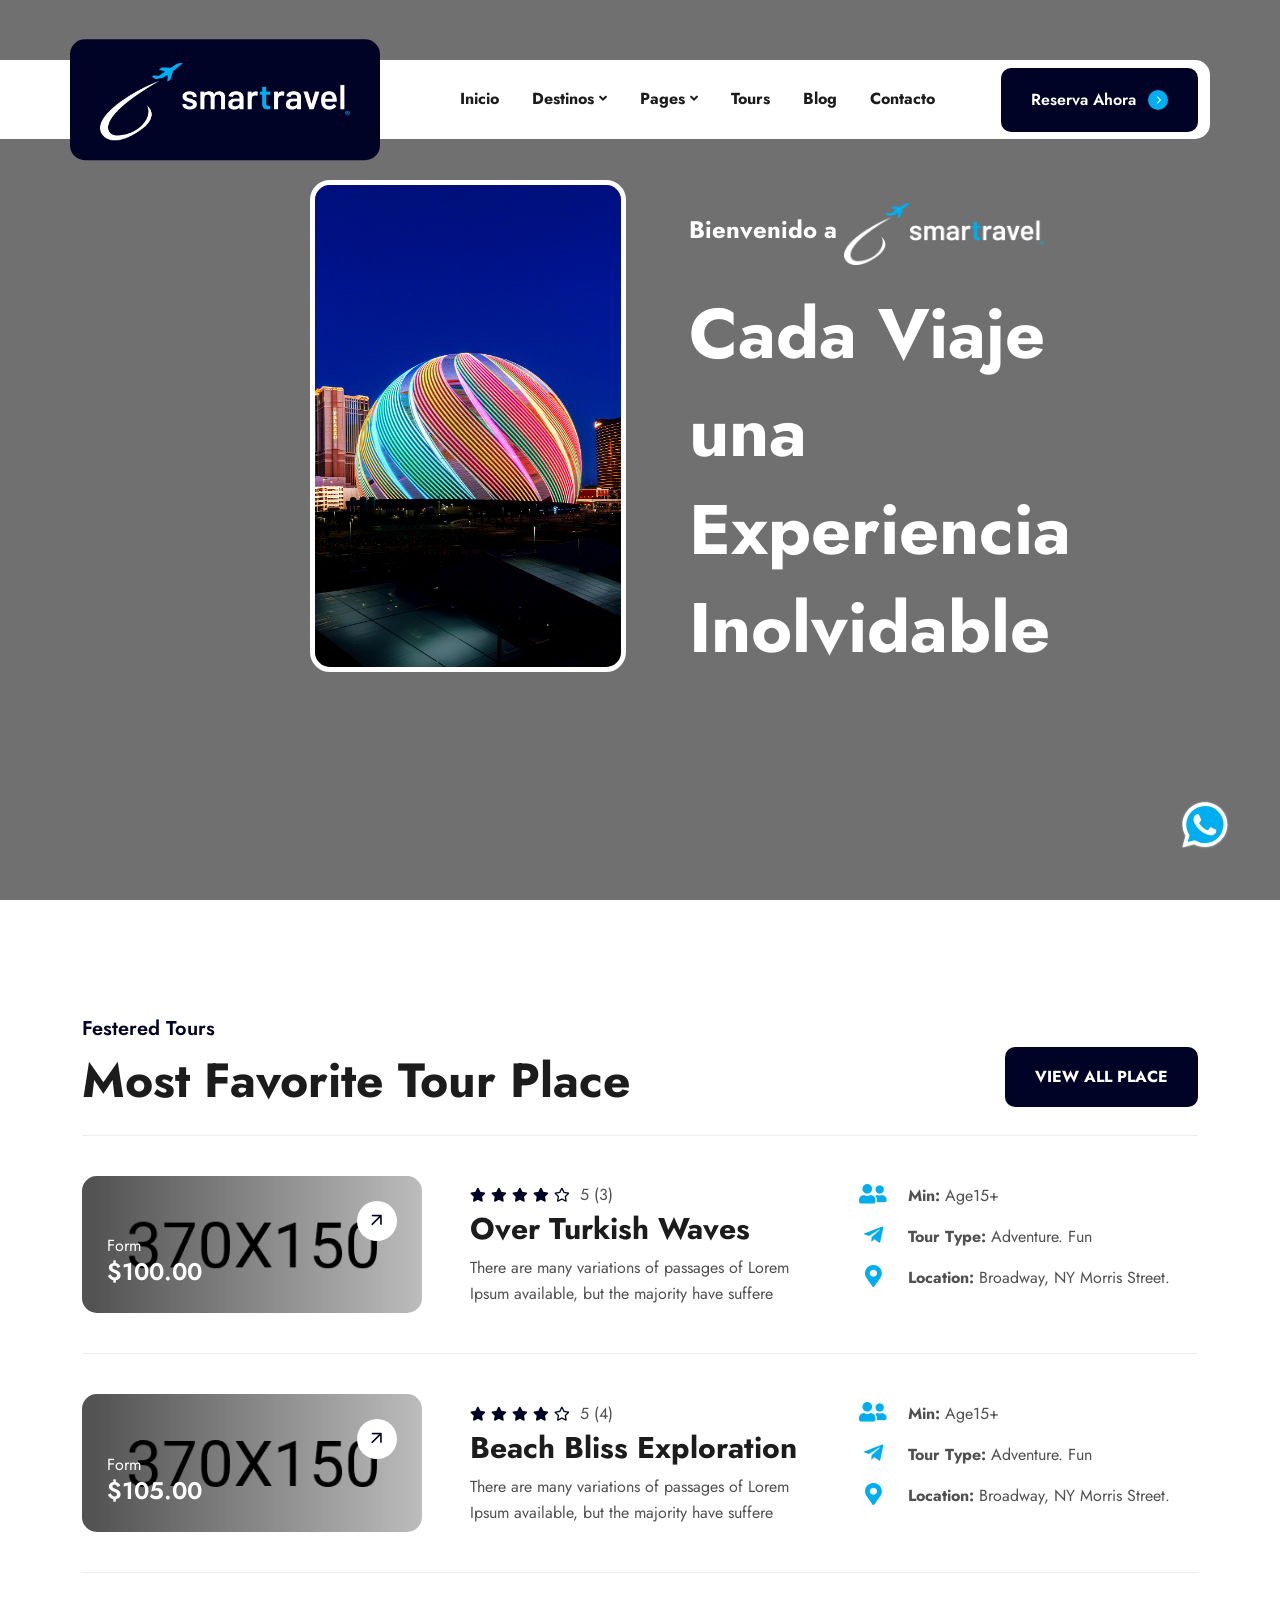
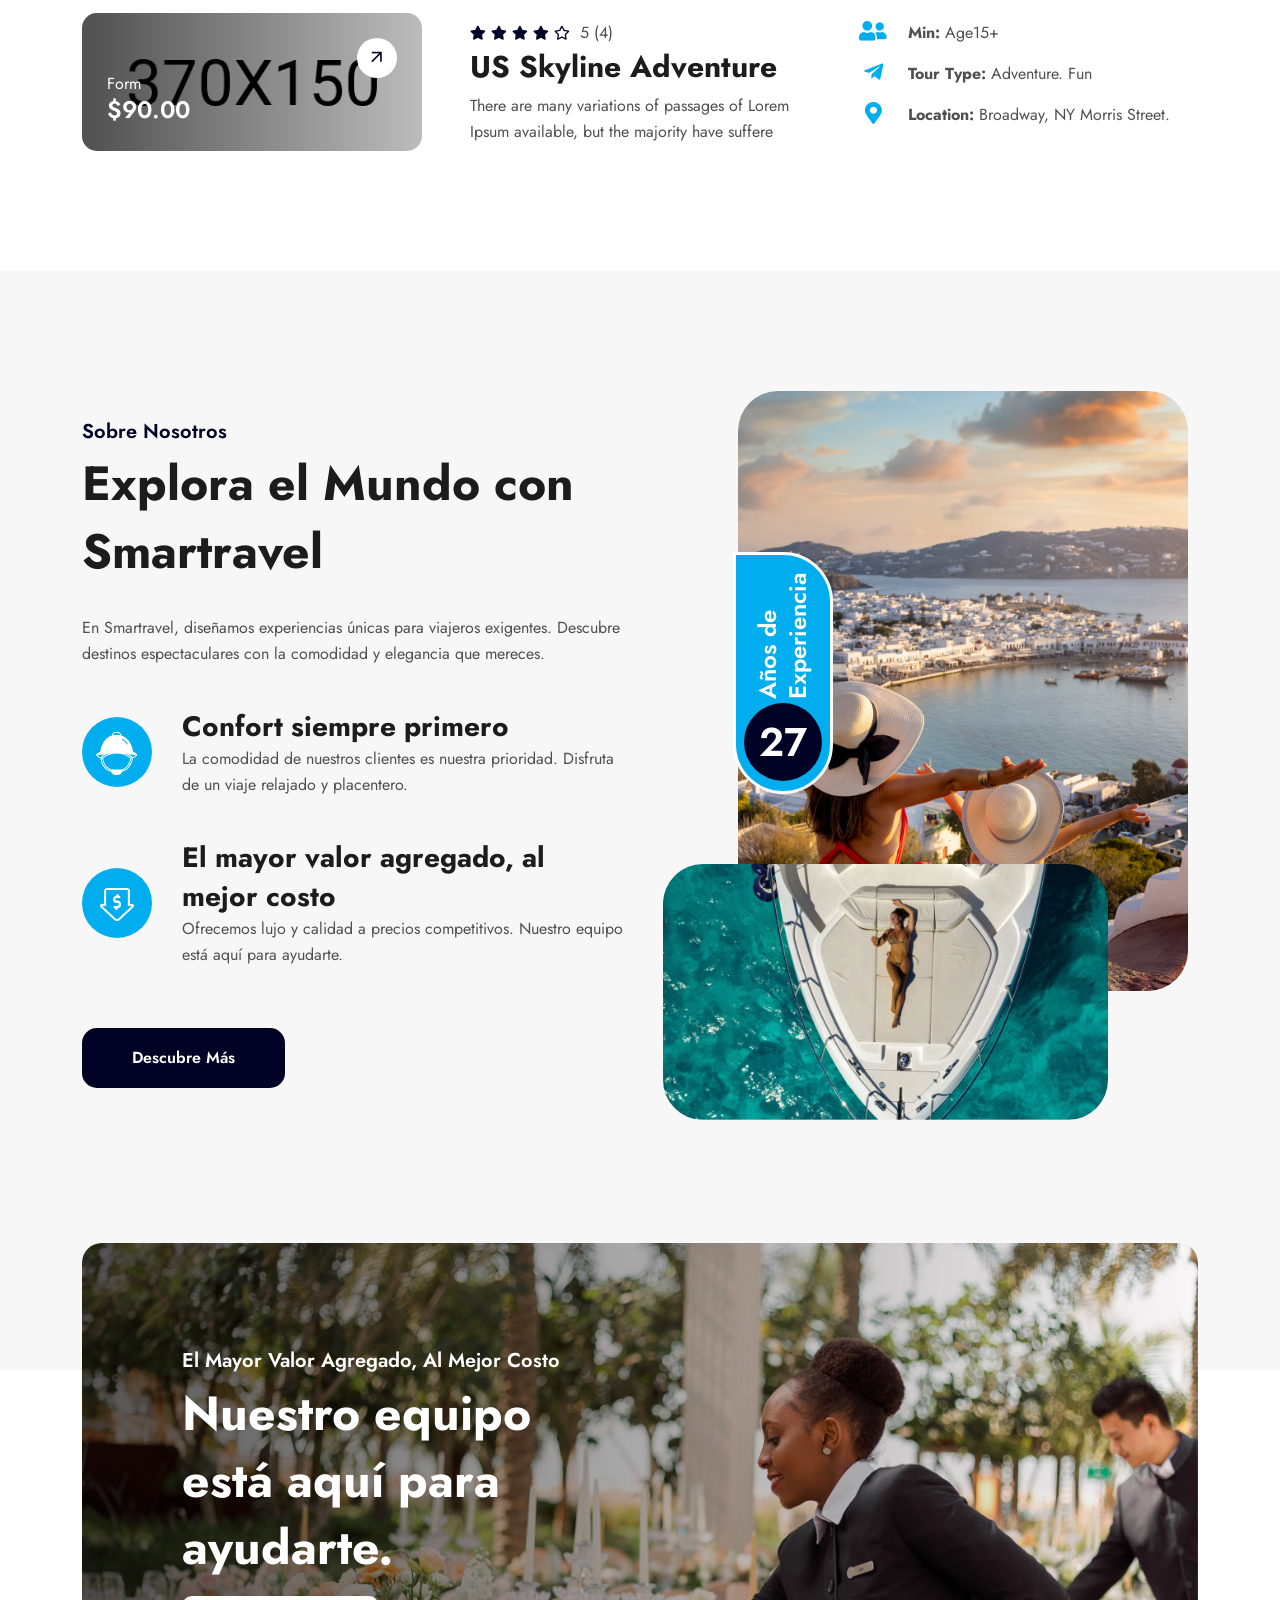
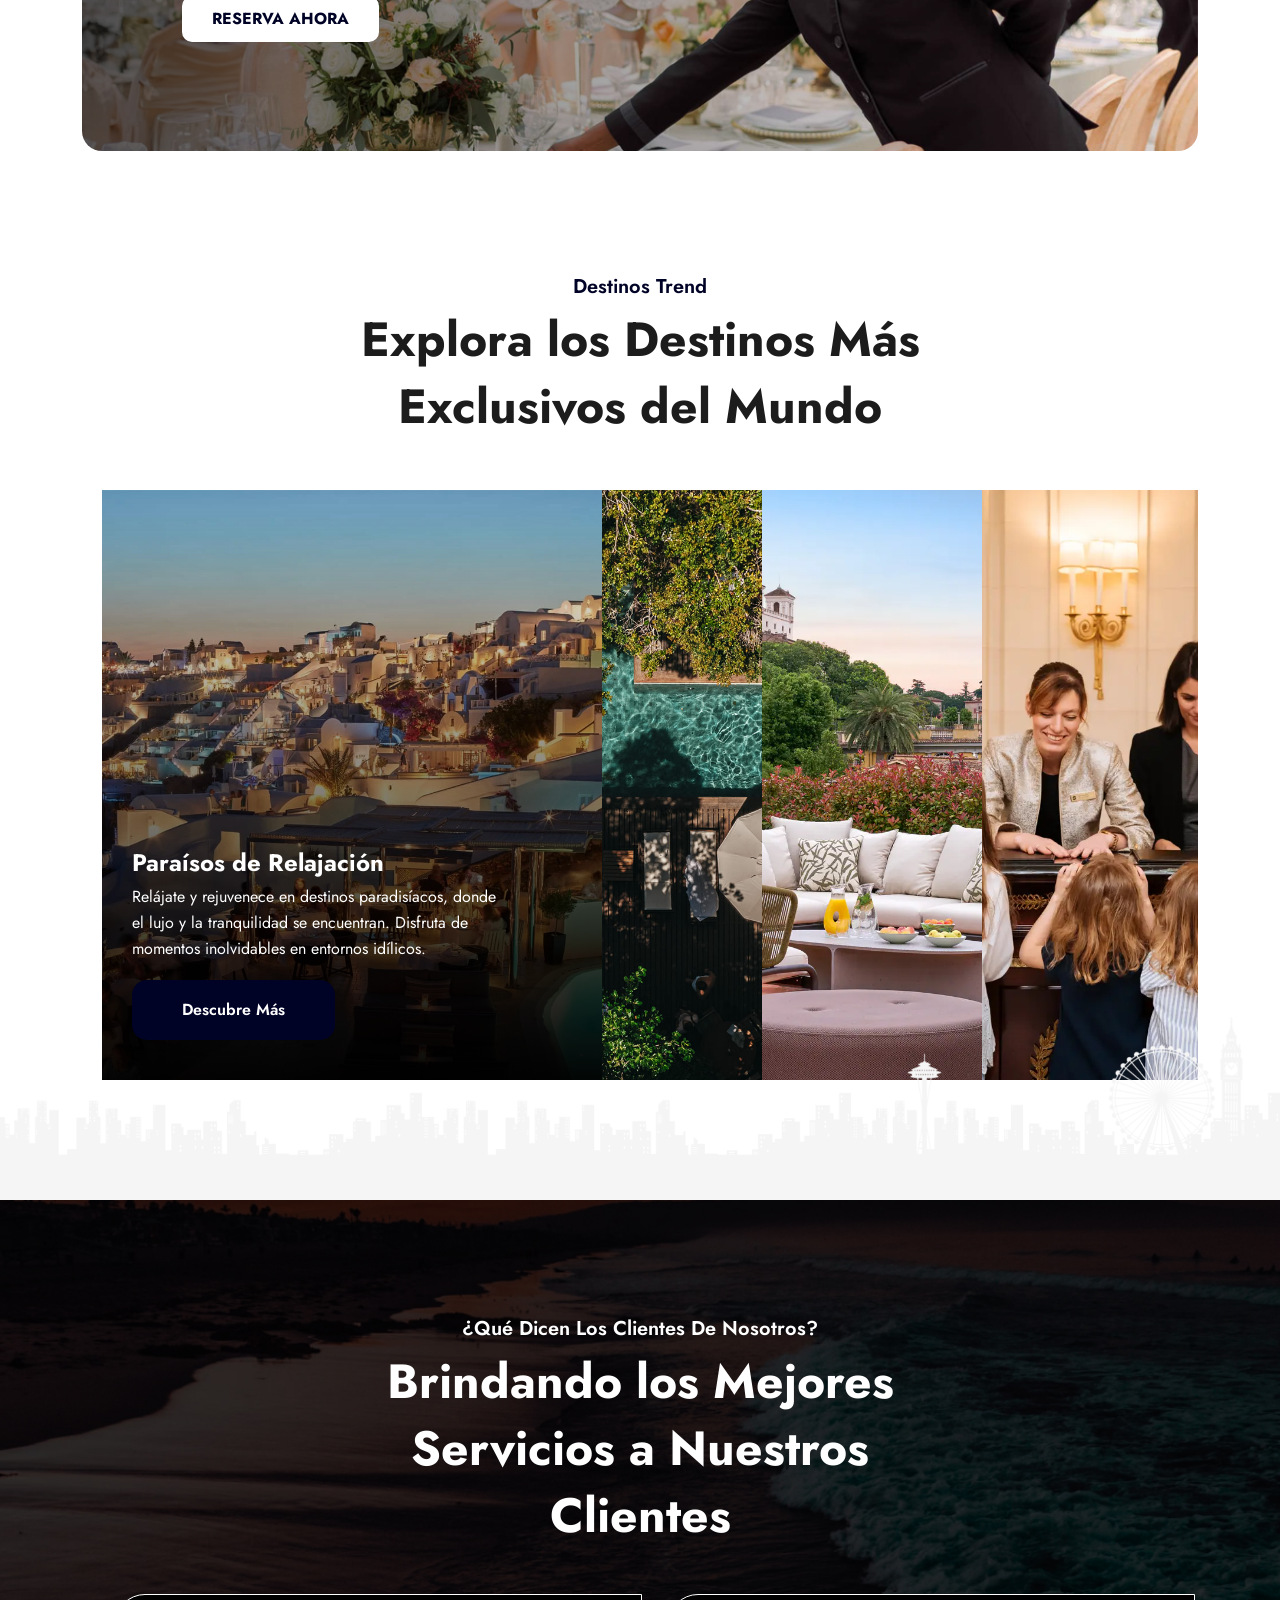
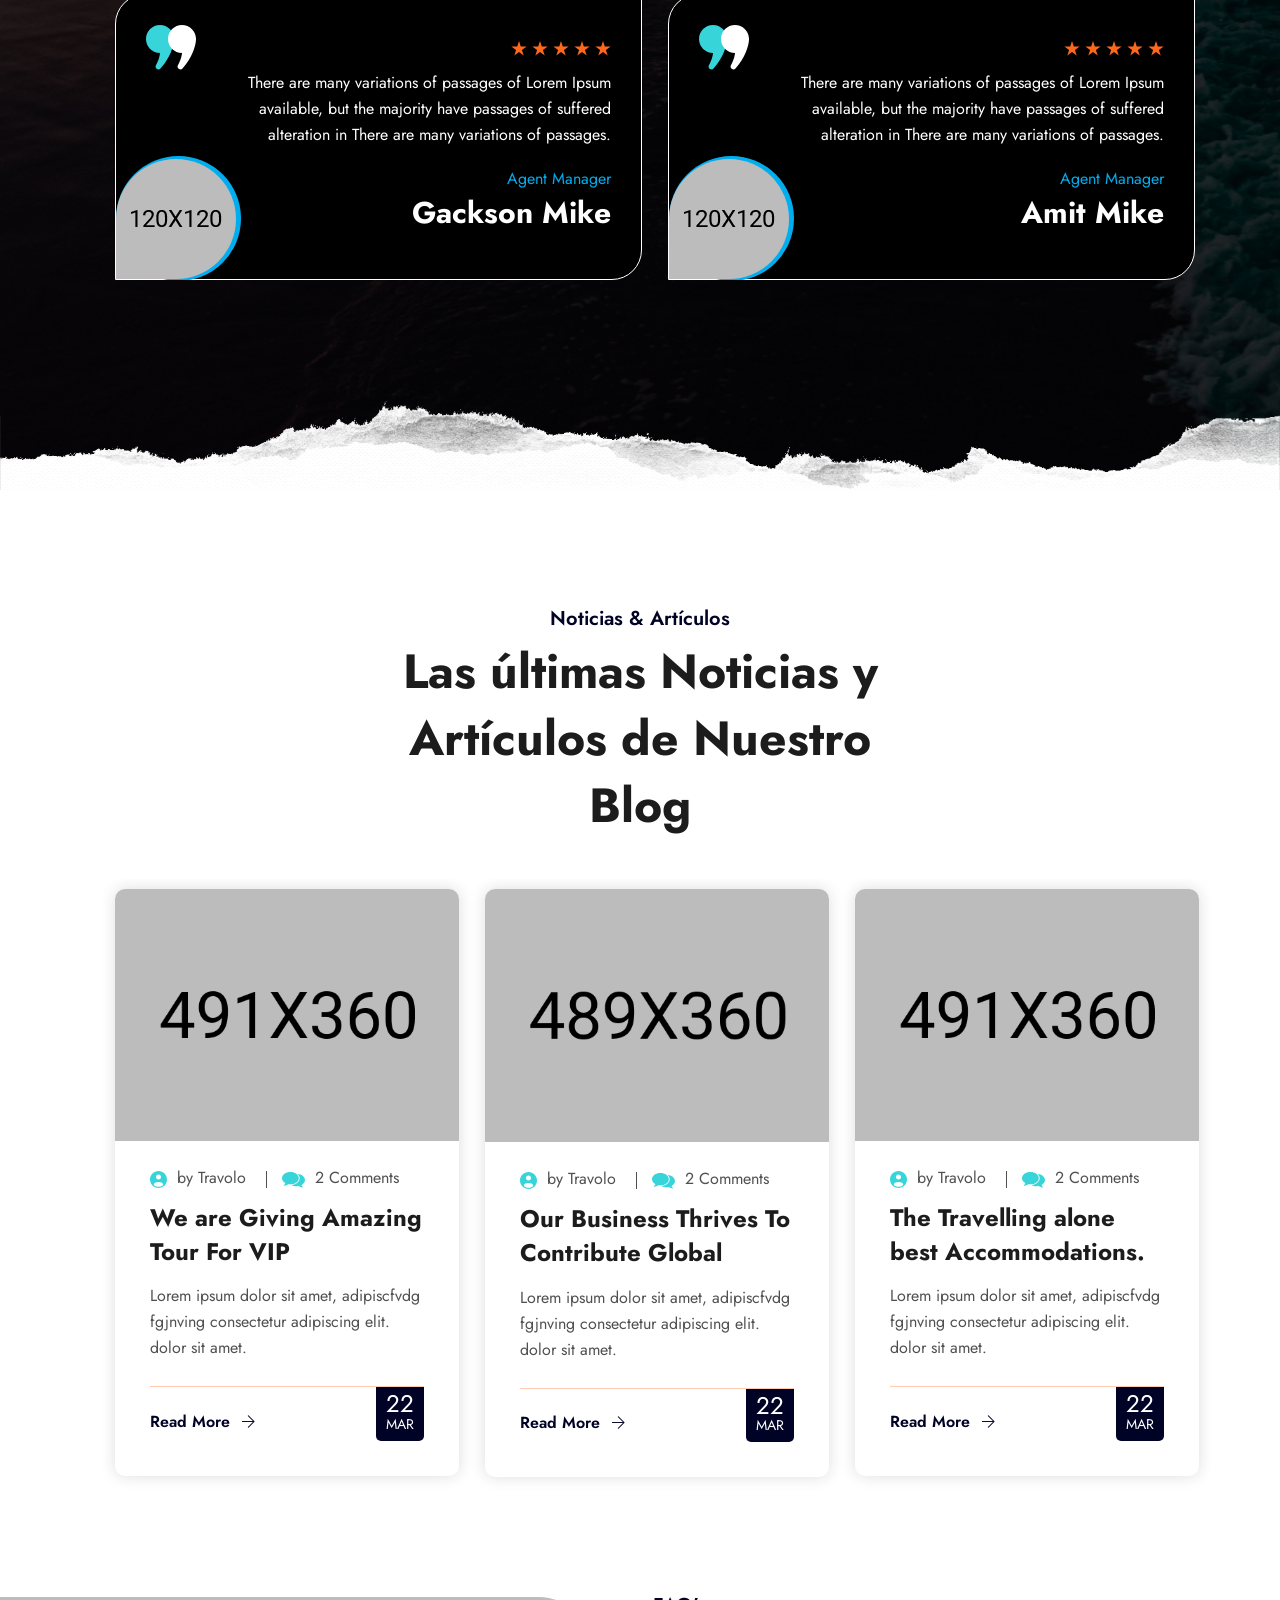
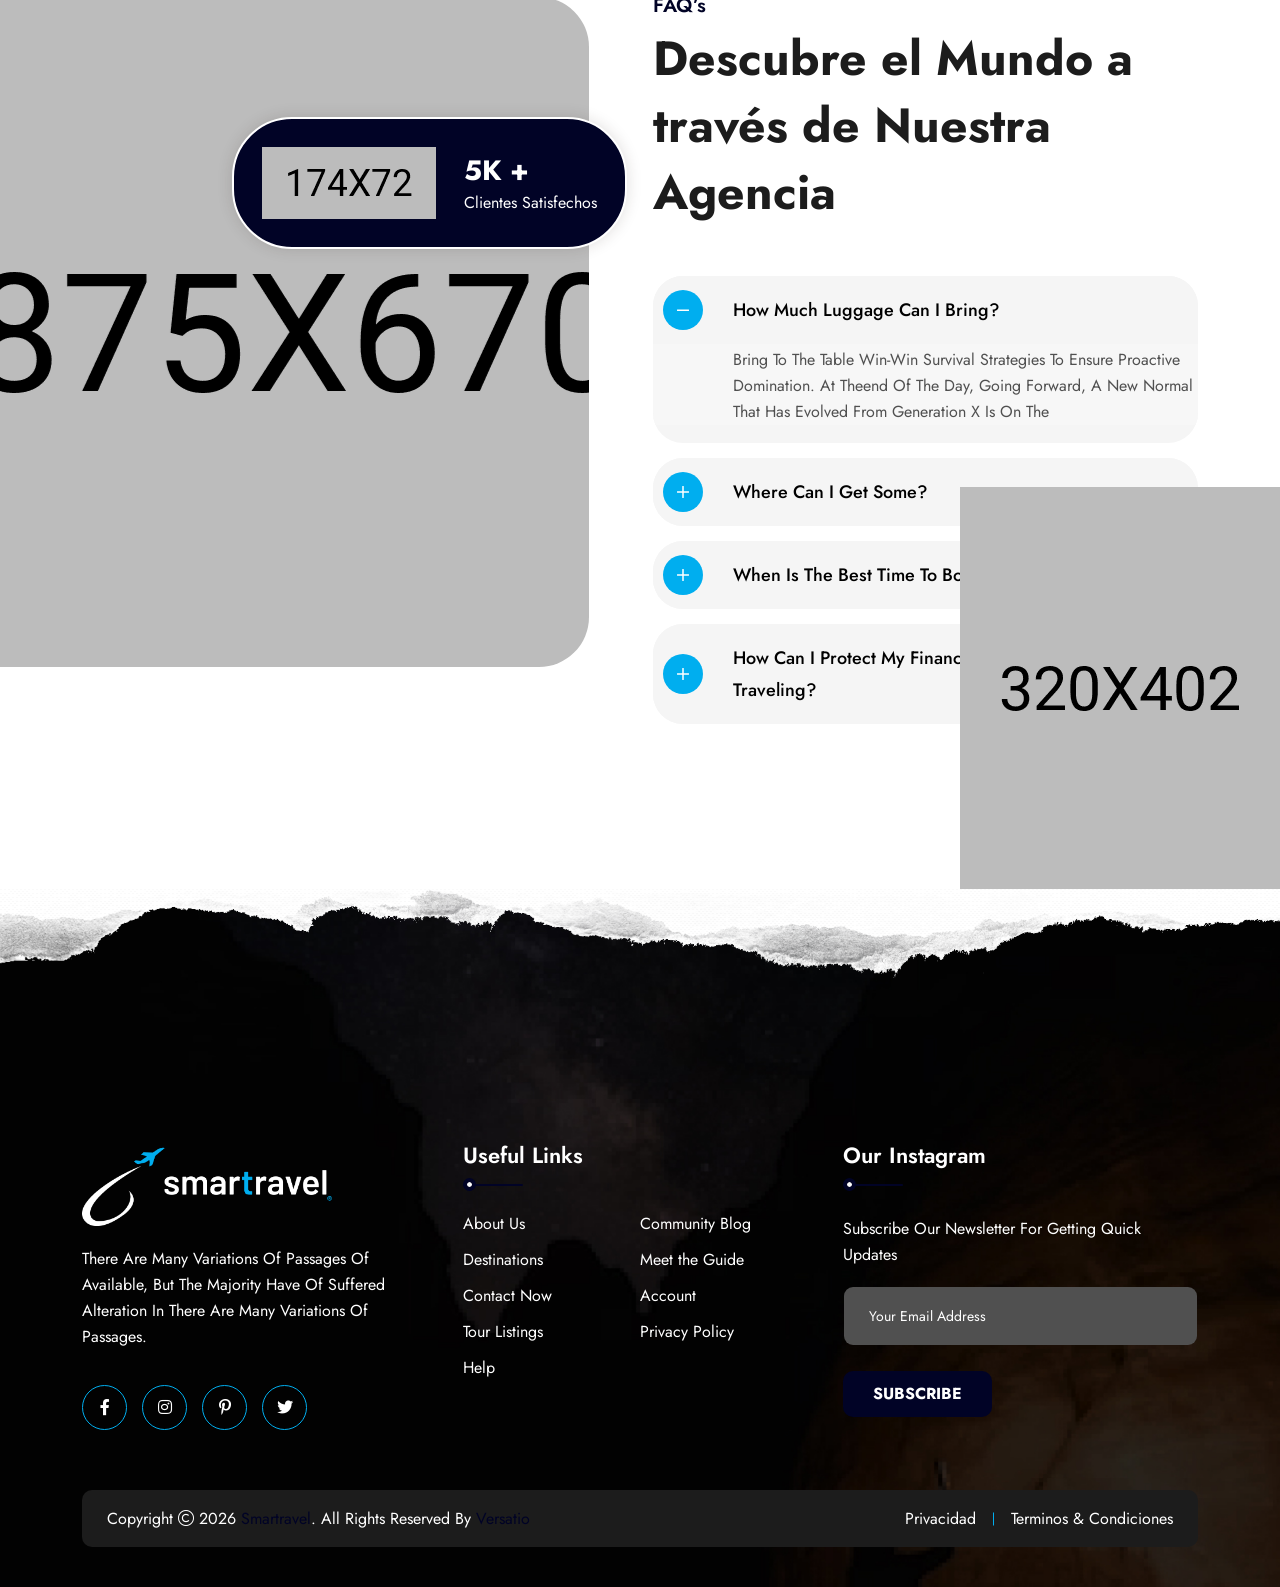
==== commit e5ea2f6e: "botones" ====
--- a/index-6.html
+++ b/index-6.html
@@ -650,18 +650,18 @@
   ==============================-->
   <section class="position-relative">
     <div class="container">
-      <div class="offer-layout1" data-bg-src="assets/img/banner/offer-banner1.png">
+      <div class="offer-layout1" data-bg-src="assets/img/gallery/team.png">
         <div class="row align-items-center justify-content-between">
           <div class="col-lg-6 col-md-6">
             <div class="title-area white-title mb-md-0">
               <span class="sec-subtitle">El mayor valor agregado, al mejor costo</span>
-              <h2 class="sec-title h1">Ofrecemos lujo y calidad a precios competitivos. Nuestro equipo está aquí para ayudarte.</h2>
+              <h2 class="sec-title h1">Nuestro equipo está aquí para ayudarte.</h2>
               <a href="contact.html" class="vs-btn style2">Reserva Ahora</a>
             </div>
           </div>
           <div class="col-lg-6 col-md-6">
             <div class="img-box1">
-              <img class="img-1-1" src="assets/img/shape/offer-1-2.png" alt="Offer image">
+              <img class="img-1-1 offer-image" src="assets/img/shape/offer-1-2.png" alt="Offer image">
             </div>
           </div>
         </div>
@@ -759,7 +759,7 @@
       <div class="col-auto px-0">
         <div class="destination-style3" data-bg-src="assets/img/destinations/religioso.png">
           <div class="destination-info">
-            <h4 class="destination-name"><a href="#">Viajes Espirituales Transformadores/a></h4>
+            <h4 class="destination-name"><a href="#">Viajes Espirituales Transformadores</a></h4>
             <p class="destination-text">Descubre la espiritualidad en lugares sagrados. Experiencias de fe y lujo en destinos sagrados.</p>
             <!-- <span class="destination-price">$259</span> -->
             <a href="tours.html" class="vs-btn style5">Descubre Más</a>
@@ -1373,12 +1373,12 @@
     <!-- Scroll To Top -->
 
 <!-- WhatsApp Icon -->
+<!-- WhatsApp Icon -->
 <a href="https://wa.me/+5215565374429" class="whatsapp-btn" target="_blank">
-  <img src="assets/img/icons/waIcon.png" alt="WhatsApp">
+  <img src="assets/img/icons/WA.svg" alt="WhatsApp">
 </a>
 
-<br><br>
-
+<!-- Scroll to Top Icon -->
 <a href="#" class="scrollToTop scroll-btn">
   <i class="far fa-arrow-up"></i>
 </a>
--- a/assets/css/style.css
+++ b/assets/css/style.css
@@ -10067,7 +10067,7 @@
 .destination-style3:hover {
   flex: 1.5;
 }
-.destination-style3:hover::before,
+.destination-style3:hover::before, 
 .destination-style3:hover .destination-info {
   opacity: 1;
   visibility: visible;
@@ -10140,6 +10140,8 @@
   background-color: var(--theme-color);
 }
 
+/*Inicio de las cards*/
+
 .hero-layout3 {
   position: relative;
 }
@@ -10207,13 +10209,43 @@
   background-color: var(--white-color);
 }
 
+/* Medium devices */
 @media (max-width: 991px) {
+  .hero-layout3 .hero-mask {
+    padding-top: 120px; /* Ajusta el padding superior para dispositivos medianos */
+    padding-bottom: 60px; /* Ajusta el padding inferior si es necesario */
+  }
+  .hero-layout3 .hero-img {
+    height: 70%; /* Ajusta la altura del contenedor para hacerlo más pequeño */
+    width: 80%; /* Ajusta el ancho del contenedor para hacerlo más pequeño */
+  }
+  .hero-layout3 .hero-content {
+    margin-top: 10px; /* Ajusta el margen superior para acercar el contenido a las imágenes */
+  }
+  .hero-layout3 .hero-content .hero-title {
+    font-size: 50px; /* Ajusta el tamaño del título para dispositivos medianos */
+  }
   .hero-layout3 .hero-bottom .hero-form {
     margin: 0 0;
   }
 }
 
+/* Small devices */
 @media (max-width: 767px) {
+  .hero-layout3 .hero-mask {
+    padding-top: 80px; /* Ajusta el padding superior para dispositivos pequeños */
+    padding-bottom: 40px; /* Ajusta el padding inferior si es necesario */
+  }
+  .hero-layout3 .hero-img {
+    height: 50%; /* Ajusta la altura del contenedor para hacerlo más pequeño */
+    width: 70%; /* Ajusta el ancho del contenedor para hacerlo más pequeño */
+  }
+  .hero-layout3 .hero-content {
+    margin-top: 5px; /* Ajusta el margen superior para acercar el contenido a las imágenes */
+  }
+  .hero-layout3 .hero-content .hero-title {
+    font-size: 30px; /* Ajusta el tamaño del título para dispositivos pequeños */
+  }
   .hero-layout3 .hero-bottom .hero-form {
     padding: 15px;
   }
@@ -10243,6 +10275,7 @@
   left: calc(var(--bs-gutter-x) / 2 + 10px);
   color: var(--theme-color2);
 }
+/*Fin de las cards */
 
 
 .package-layout1 {
@@ -10956,19 +10989,34 @@
   font-style: normal;
 }
 
+
+.whatsapp-btn {
+  position: fixed !important;
+  bottom: 50px !important;
+  right: 50px !important;
+  z-index: 1000 !important;
+}
+.whatsapp-btn img {
+  width: 50px !important;
+  height: 50px !important;
+}
+
+.scrollToTop {
+  position: fixed !important;
+  bottom: 120px !important;
+  right: 50px !important;
+  z-index: 1001 !important;
+}
+
+
 .scrollToTop {
   position: fixed;
   bottom: 50px; /* Ajusta la distancia desde la parte inferior */
   right: 50px; /* Ajusta la distancia desde el lado derecho */
   z-index: 1000;
 }
-.whatsapp-btn {
-  position: fixed;
-  bottom: 140px; /* Ajusta la distancia desde la parte inferior */
-  right: 50px; /* Ajusta la distancia desde el lado derecho */
-  z-index: 1001; /* Asegúrate de que esté por encima del scrollToTop */
-}
-.whatsapp-btn img {
-  width: 50px; /* Ajusta el tamaño del icono */
-  height: 50px; /* Ajusta el tamaño del icono */
+ 
+
+.offer-image {
+  opacity: 0;
 }
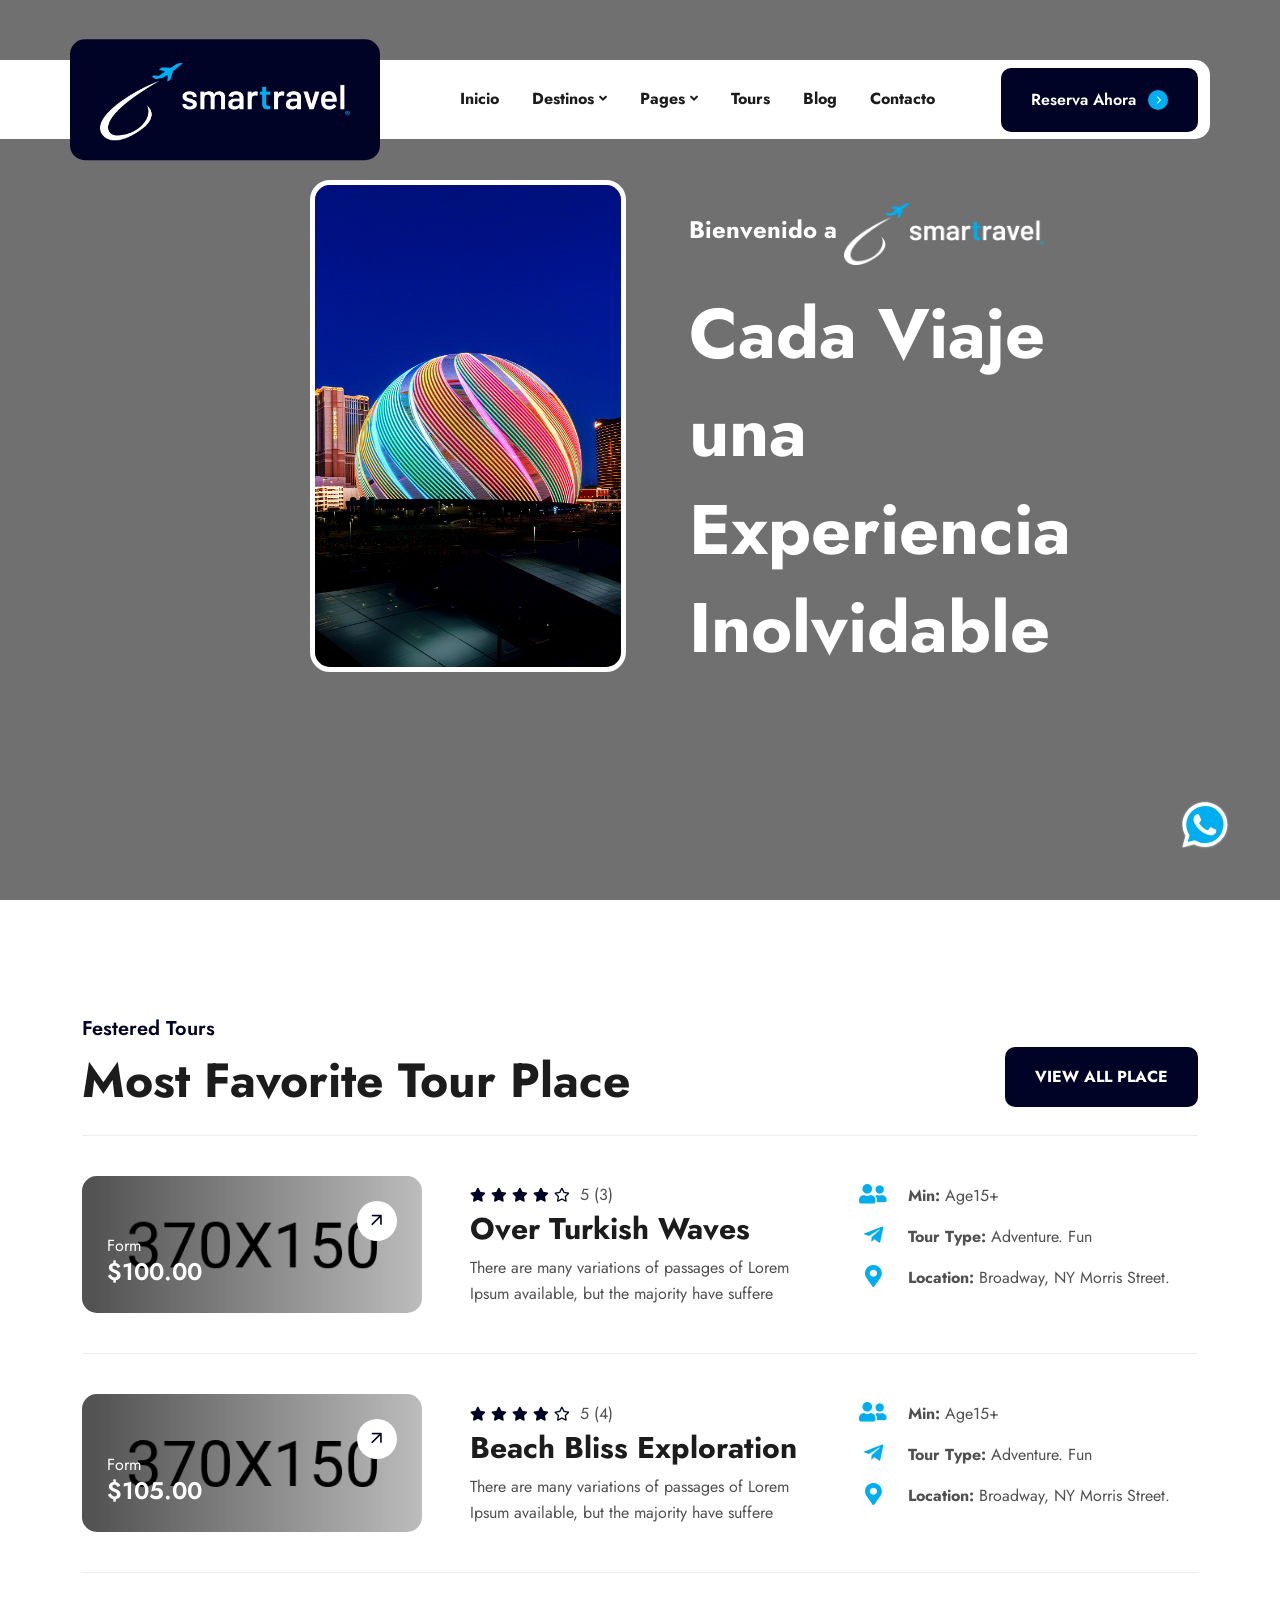
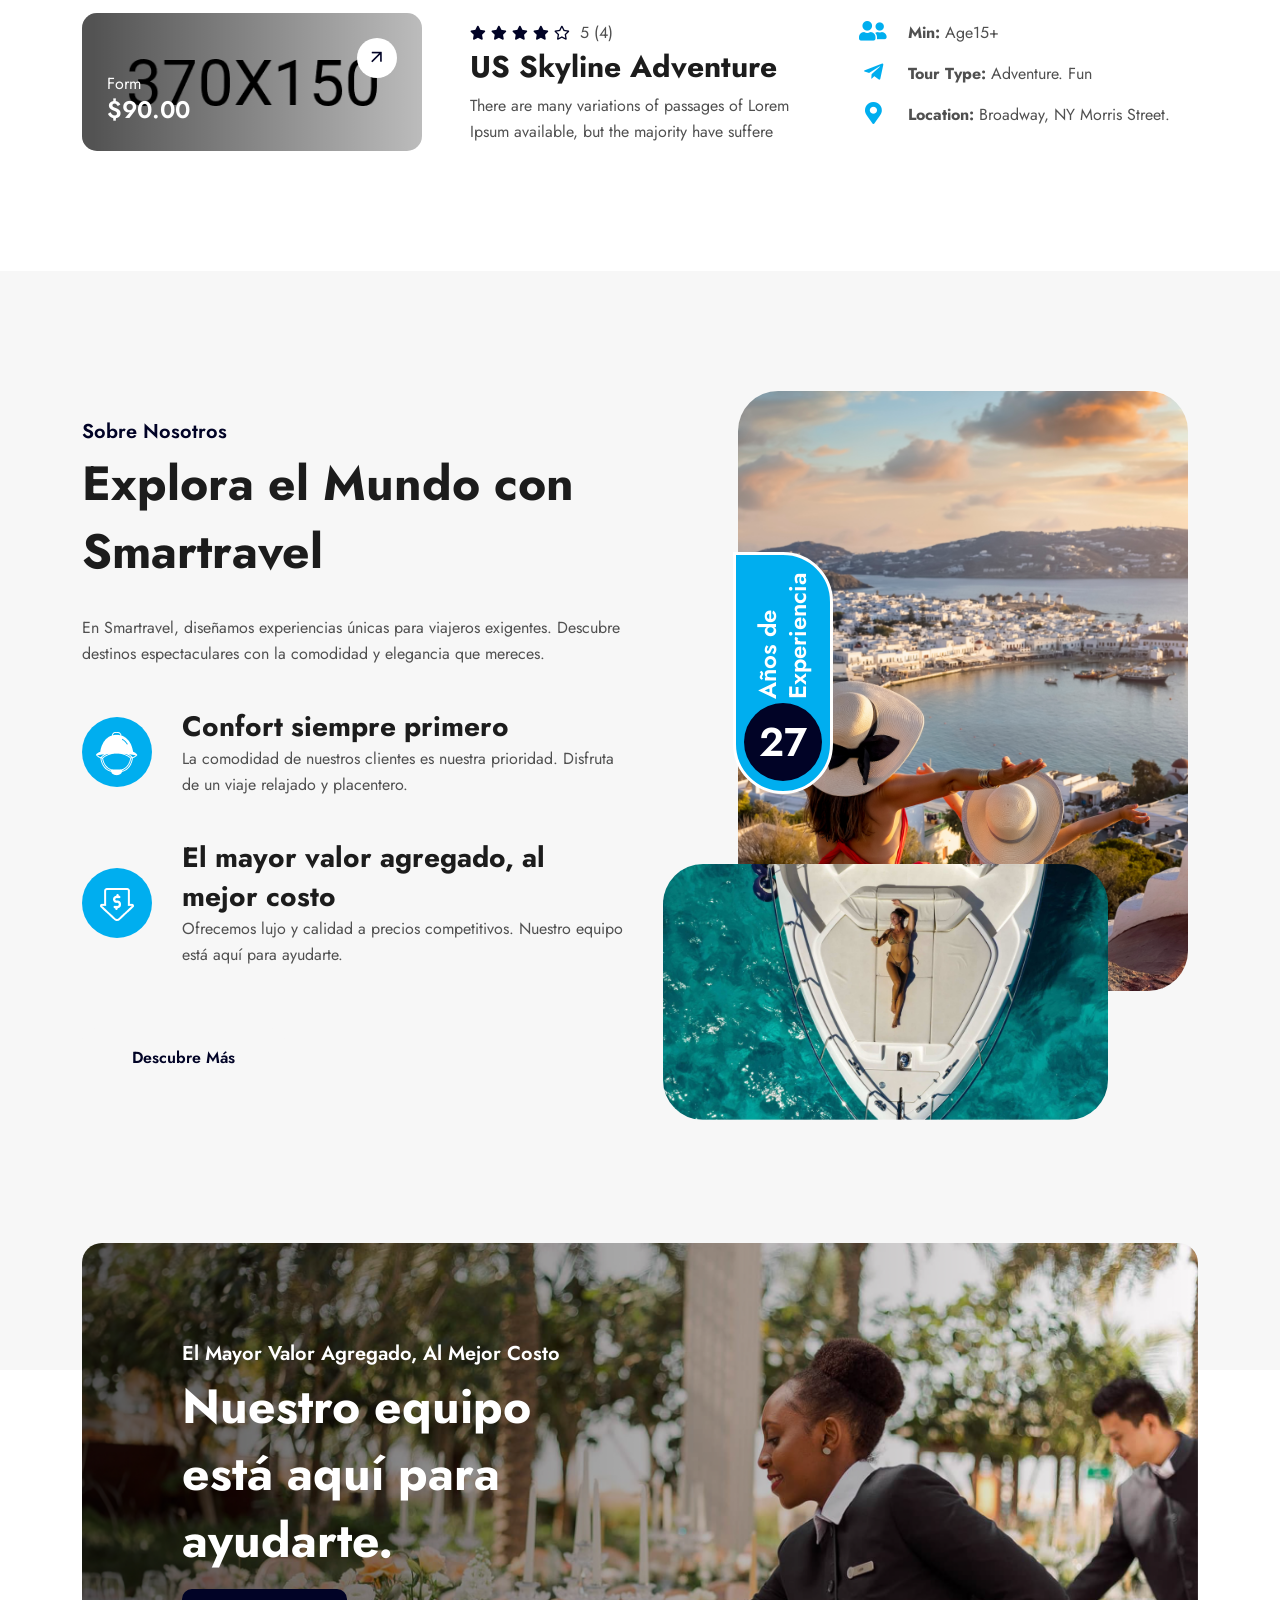
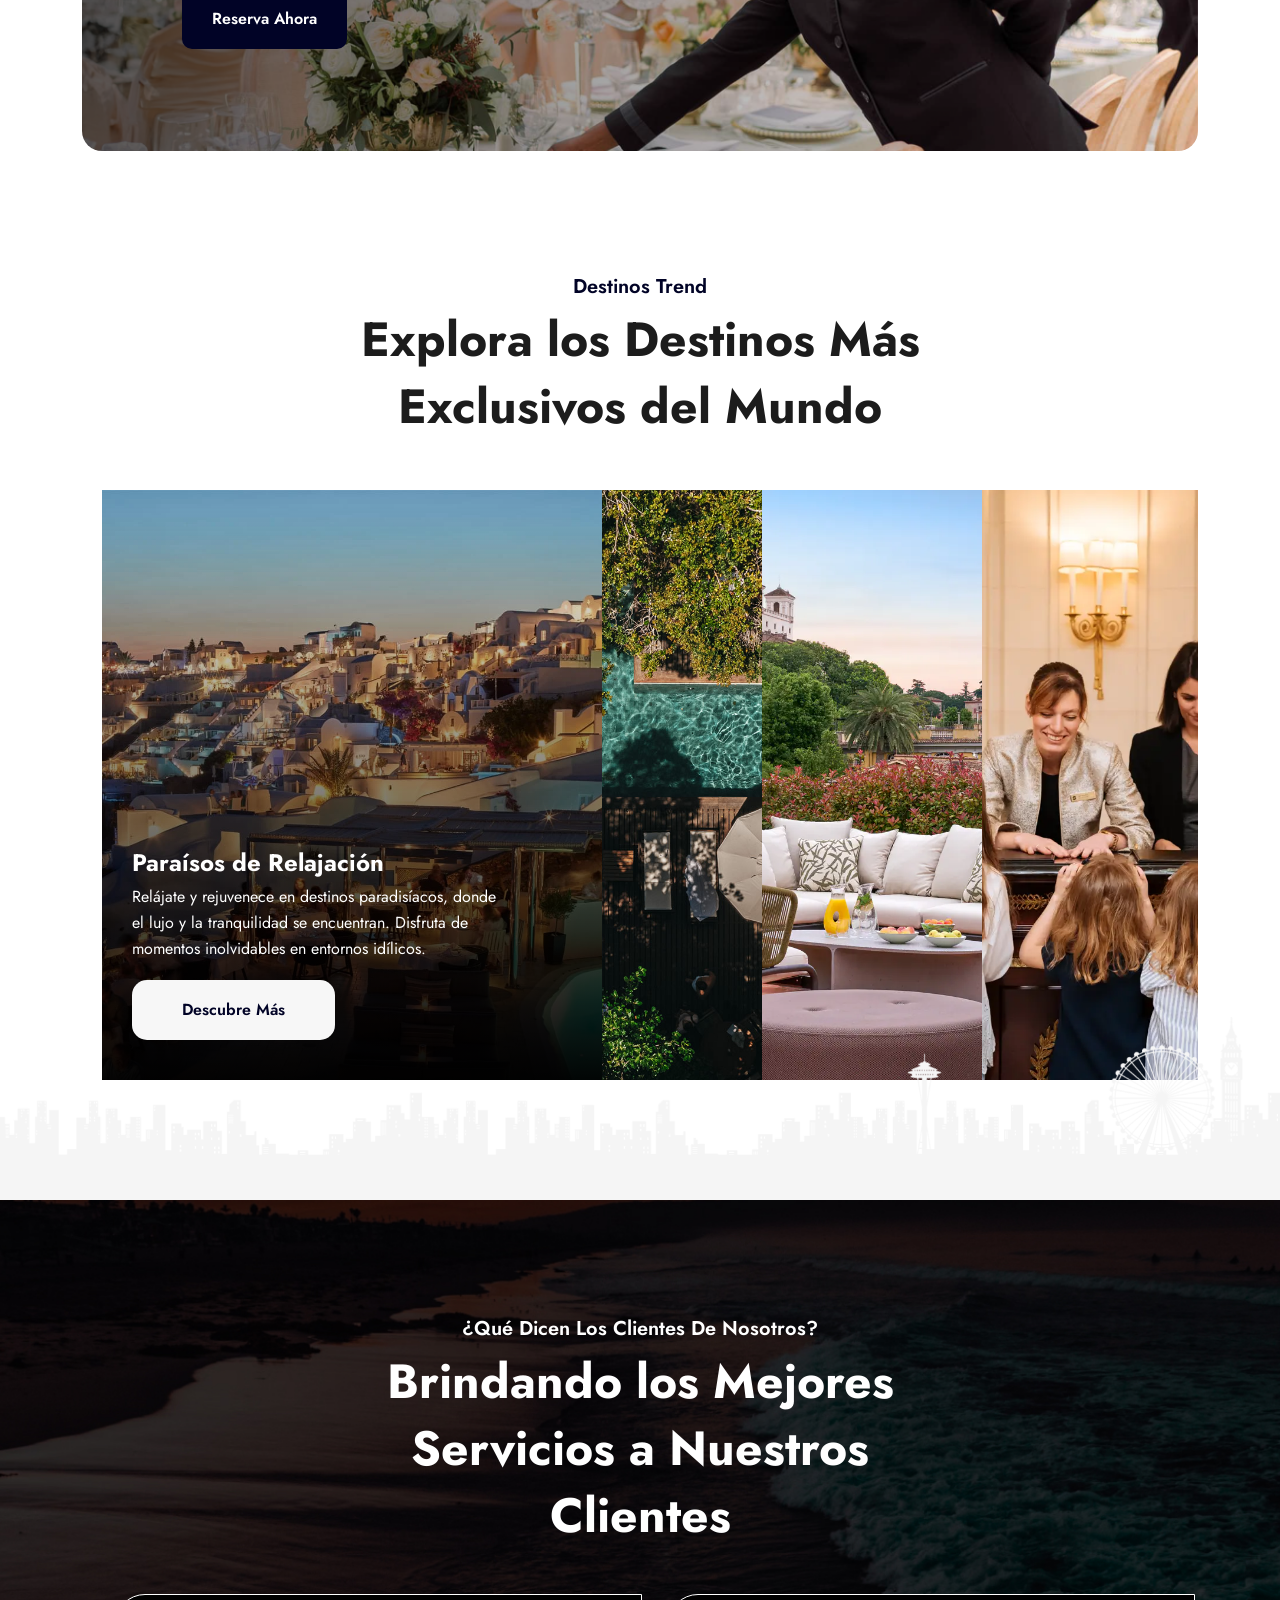
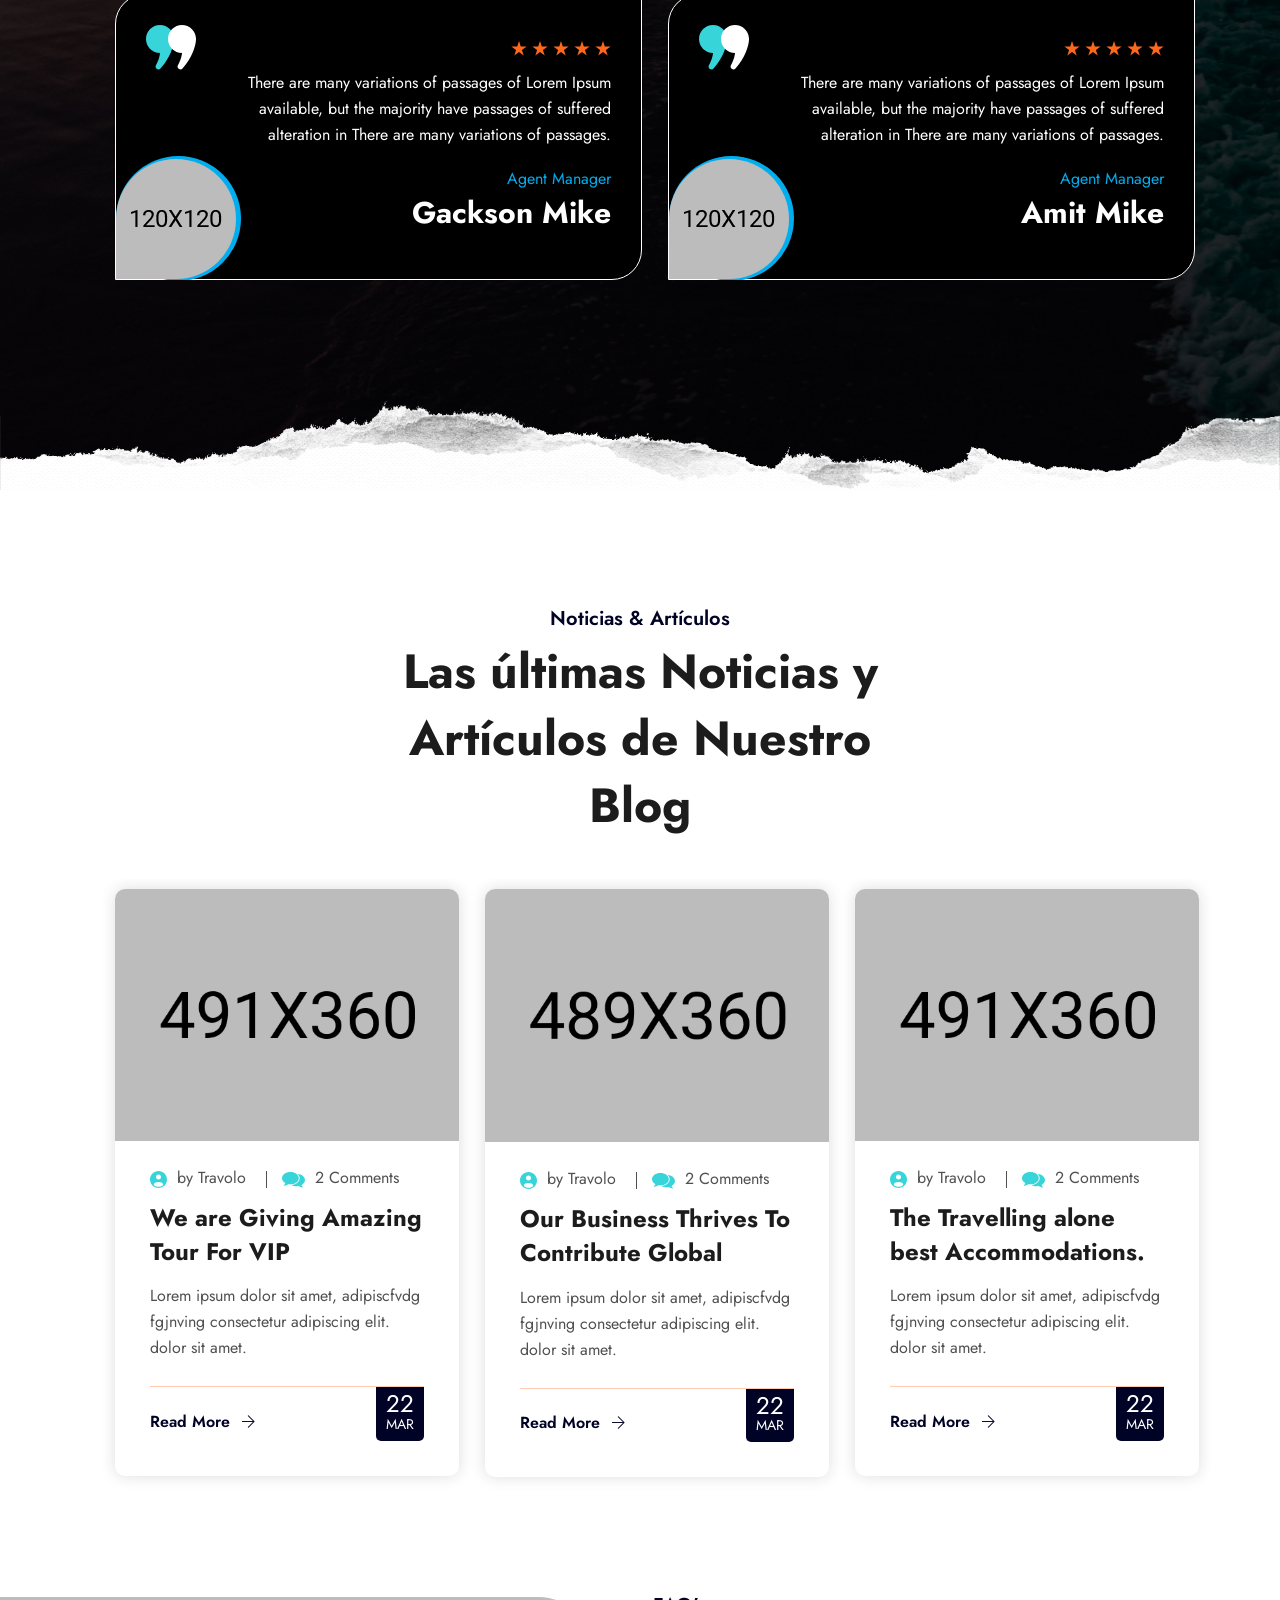
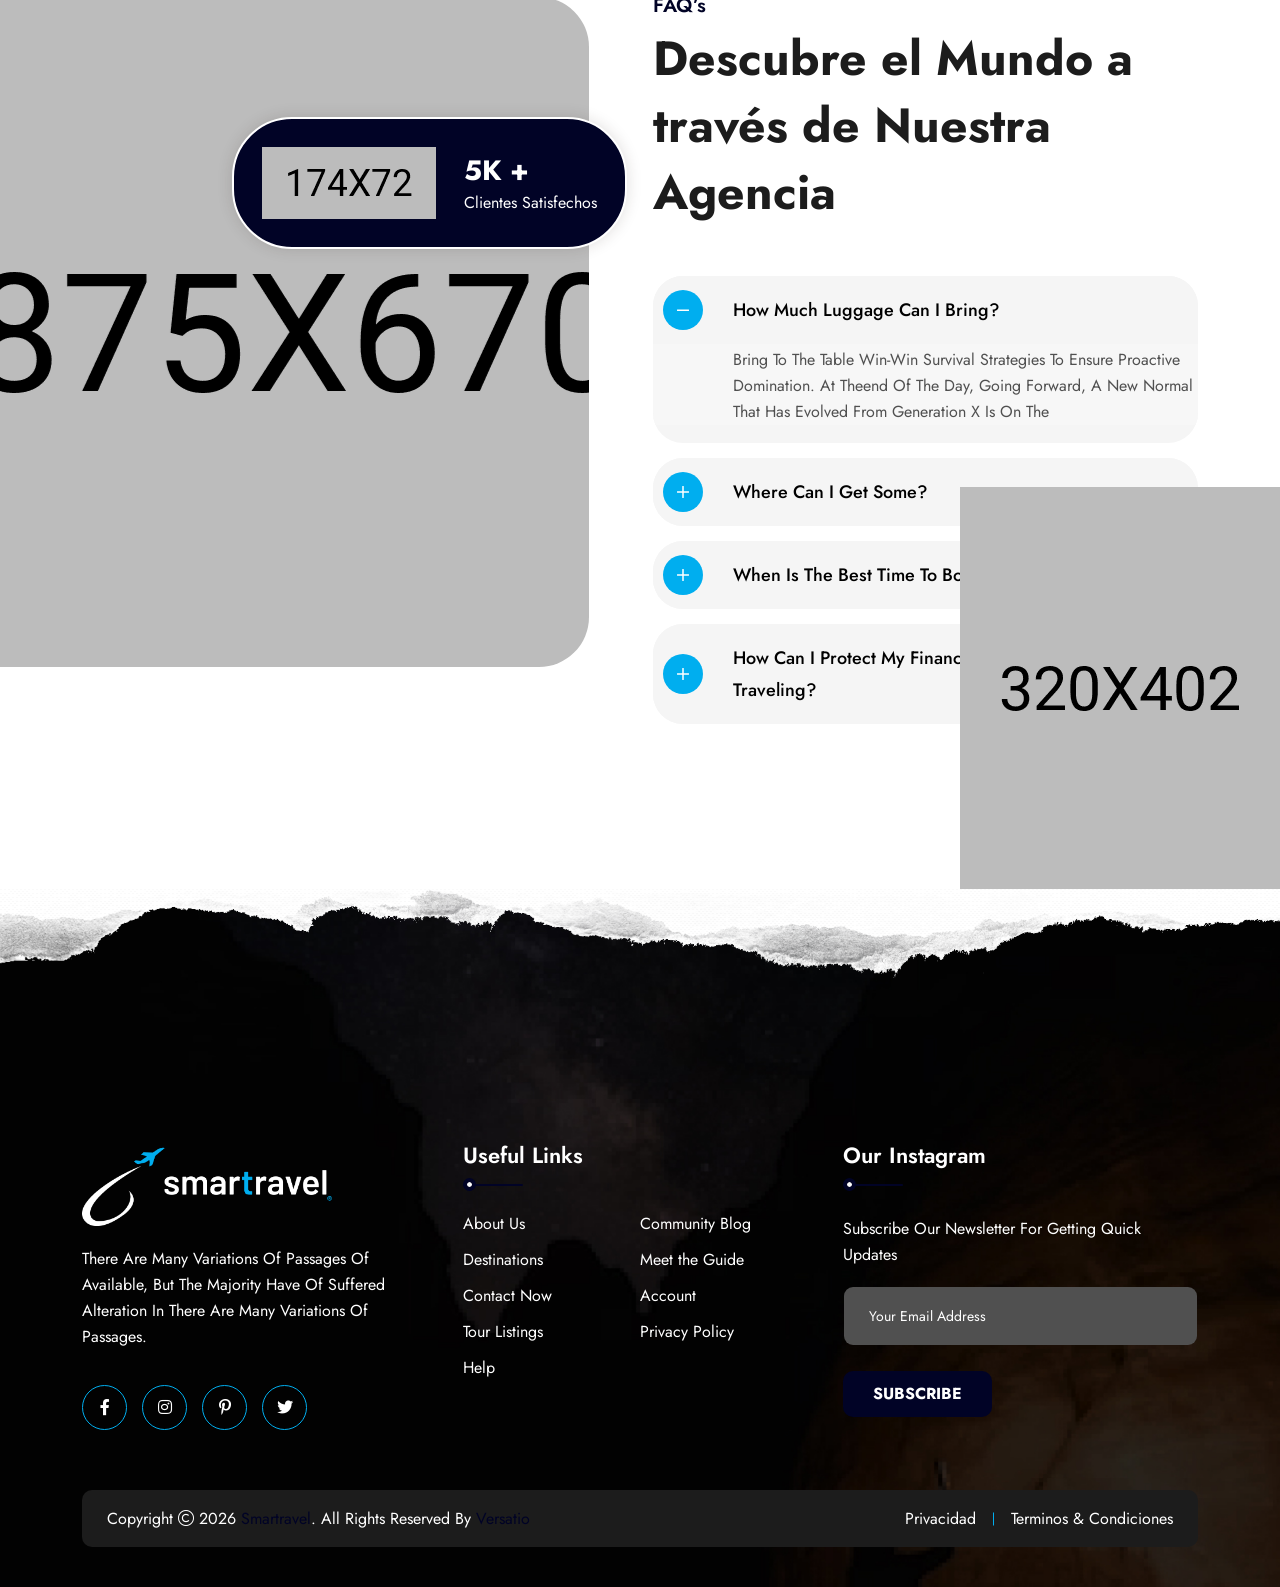
==== commit 71532c5a: "colores" ====
--- a/index-6.html
+++ b/index-6.html
@@ -656,7 +656,7 @@
             <div class="title-area white-title mb-md-0">
               <span class="sec-subtitle">El mayor valor agregado, al mejor costo</span>
               <h2 class="sec-title h1">Nuestro equipo está aquí para ayudarte.</h2>
-              <a href="contact.html" class="vs-btn style2">Reserva Ahora</a>
+              <a href="contact.html" class="vs-btn style7">Reserva Ahora</a>
             </div>
           </div>
           <div class="col-lg-6 col-md-6">
--- a/assets/css/style.css
+++ b/assets/css/style.css
@@ -1070,13 +1070,23 @@
 .vs-btn.style4::before, .vs-btn.style4::after {
   background-color: var(--theme-color2);
 }
-.vs-btn.style5, .vs-btn.style6, .vs-btn.style7 {
+.vs-btn.style6, .vs-btn.style7 {
   font-size: 16px;
   font-weight: 600;
   text-transform: capitalize;
   border-radius: 15px;
   padding: 22px 50px;
   background: var(--theme-color);
+  min-height: 60px;
+}
+.vs-btn.style5 {
+  font-size: 16px;
+  font-weight: 600;
+  color: var(--theme-color);
+  text-transform: capitalize;
+  border-radius: 15px;
+  padding: 22px 50px;
+  background: var(--smoke-color);
   min-height: 60px;
 }
 .vs-btn.style5::before, .vs-btn.style5::after, .vs-btn.style6::before, .vs-btn.style6::after, .vs-btn.style7::before, .vs-btn.style7::after {
